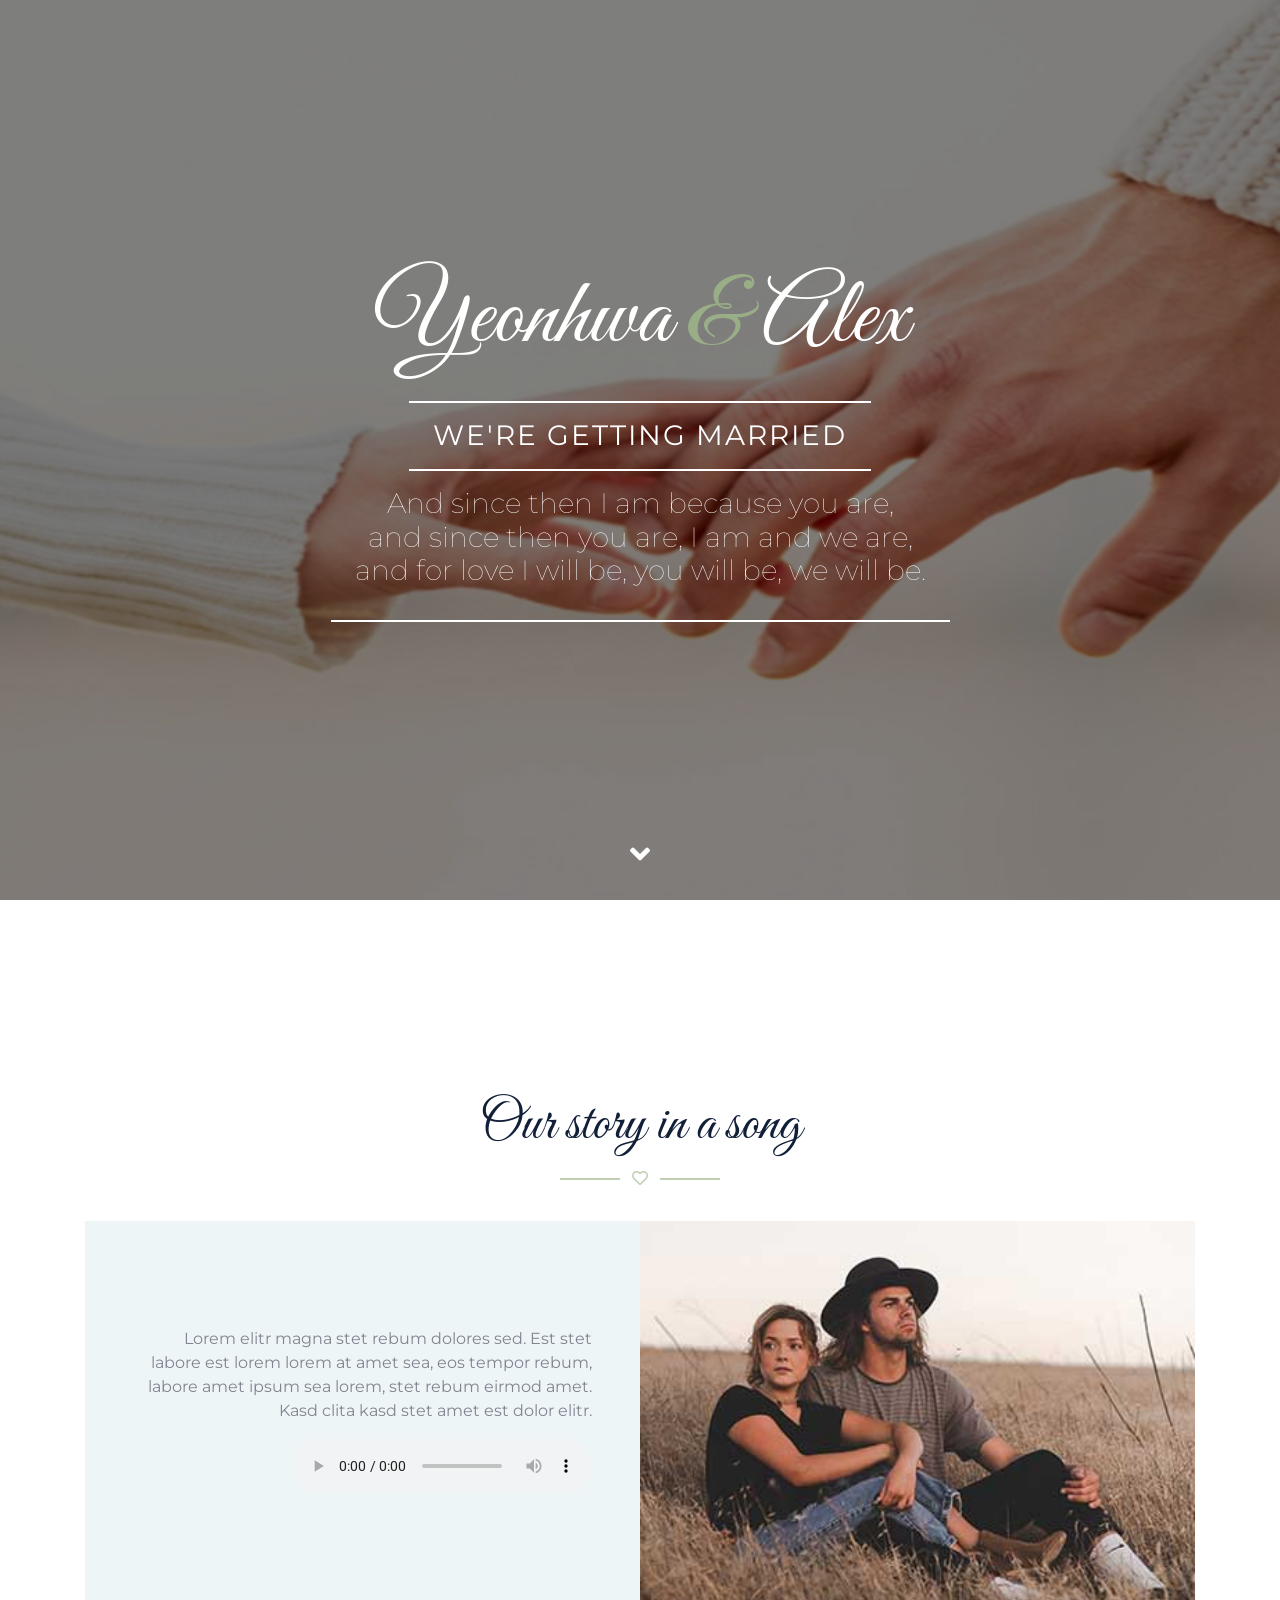
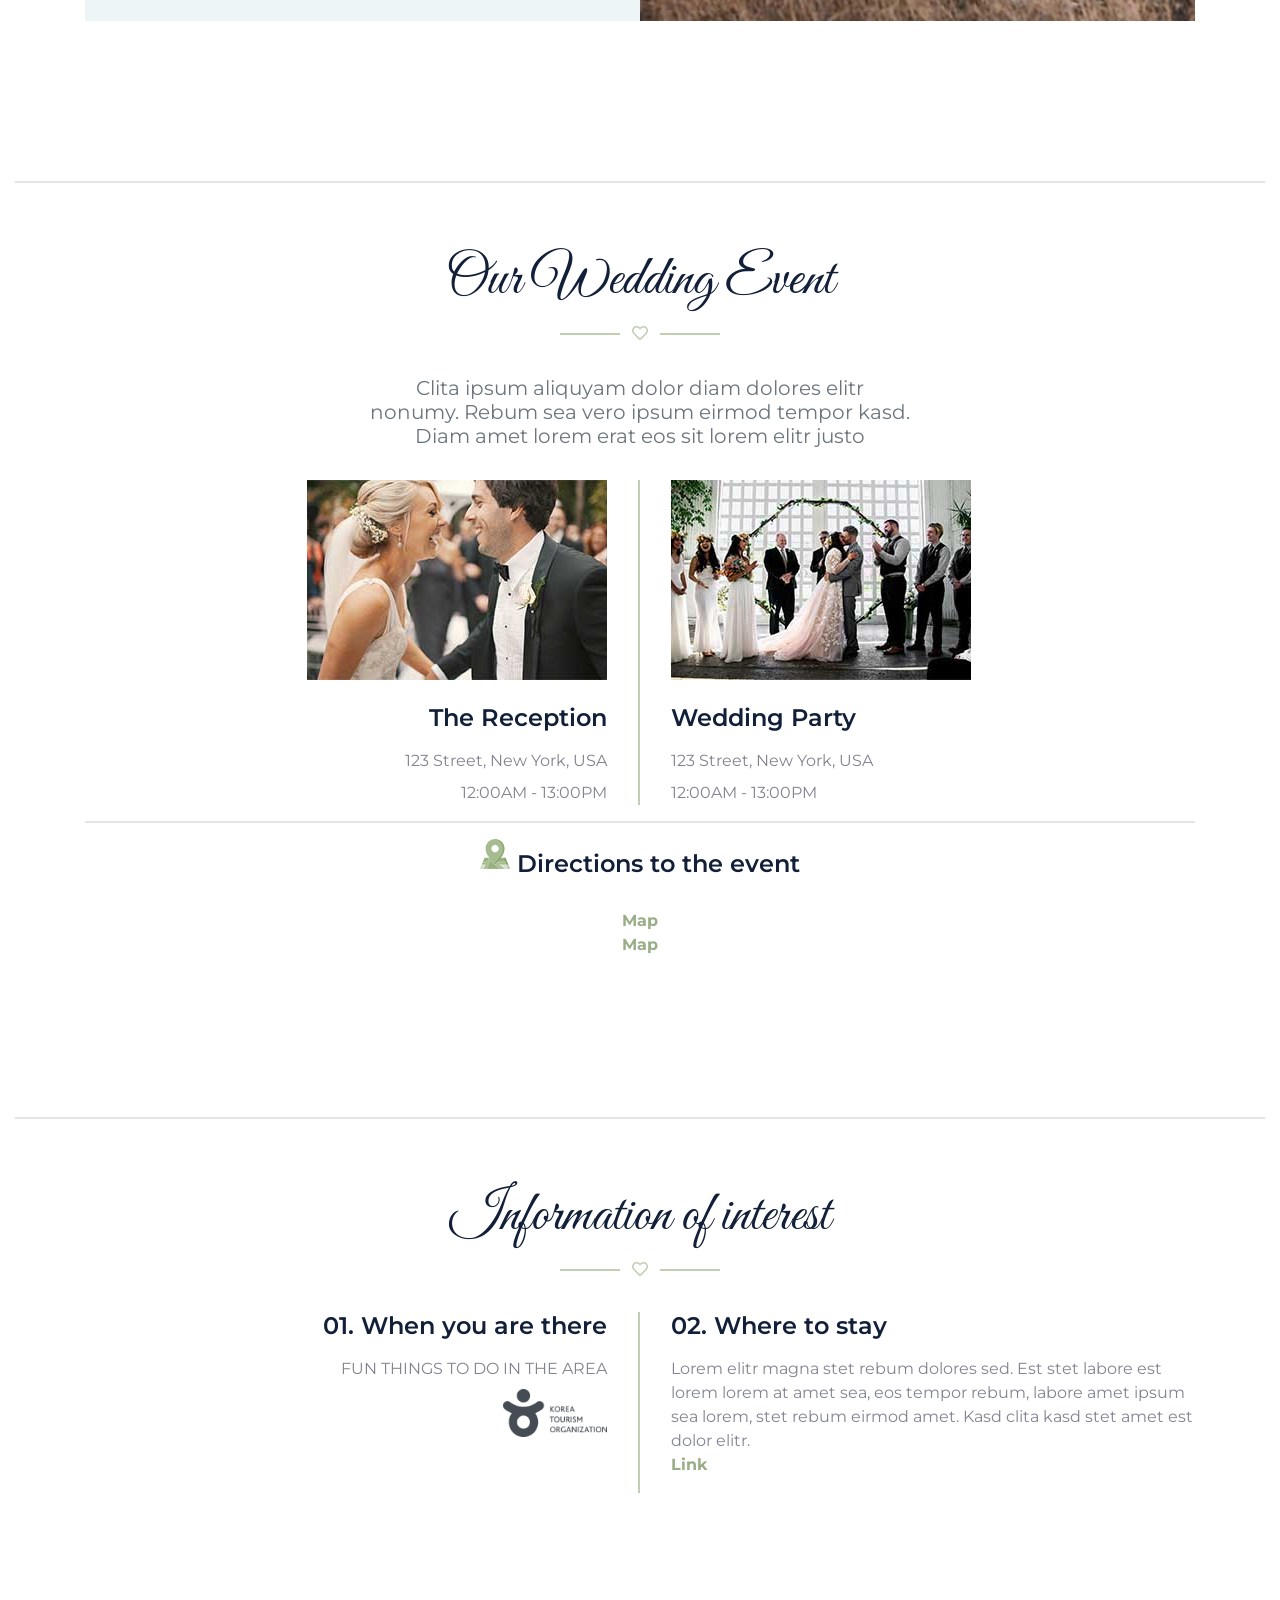
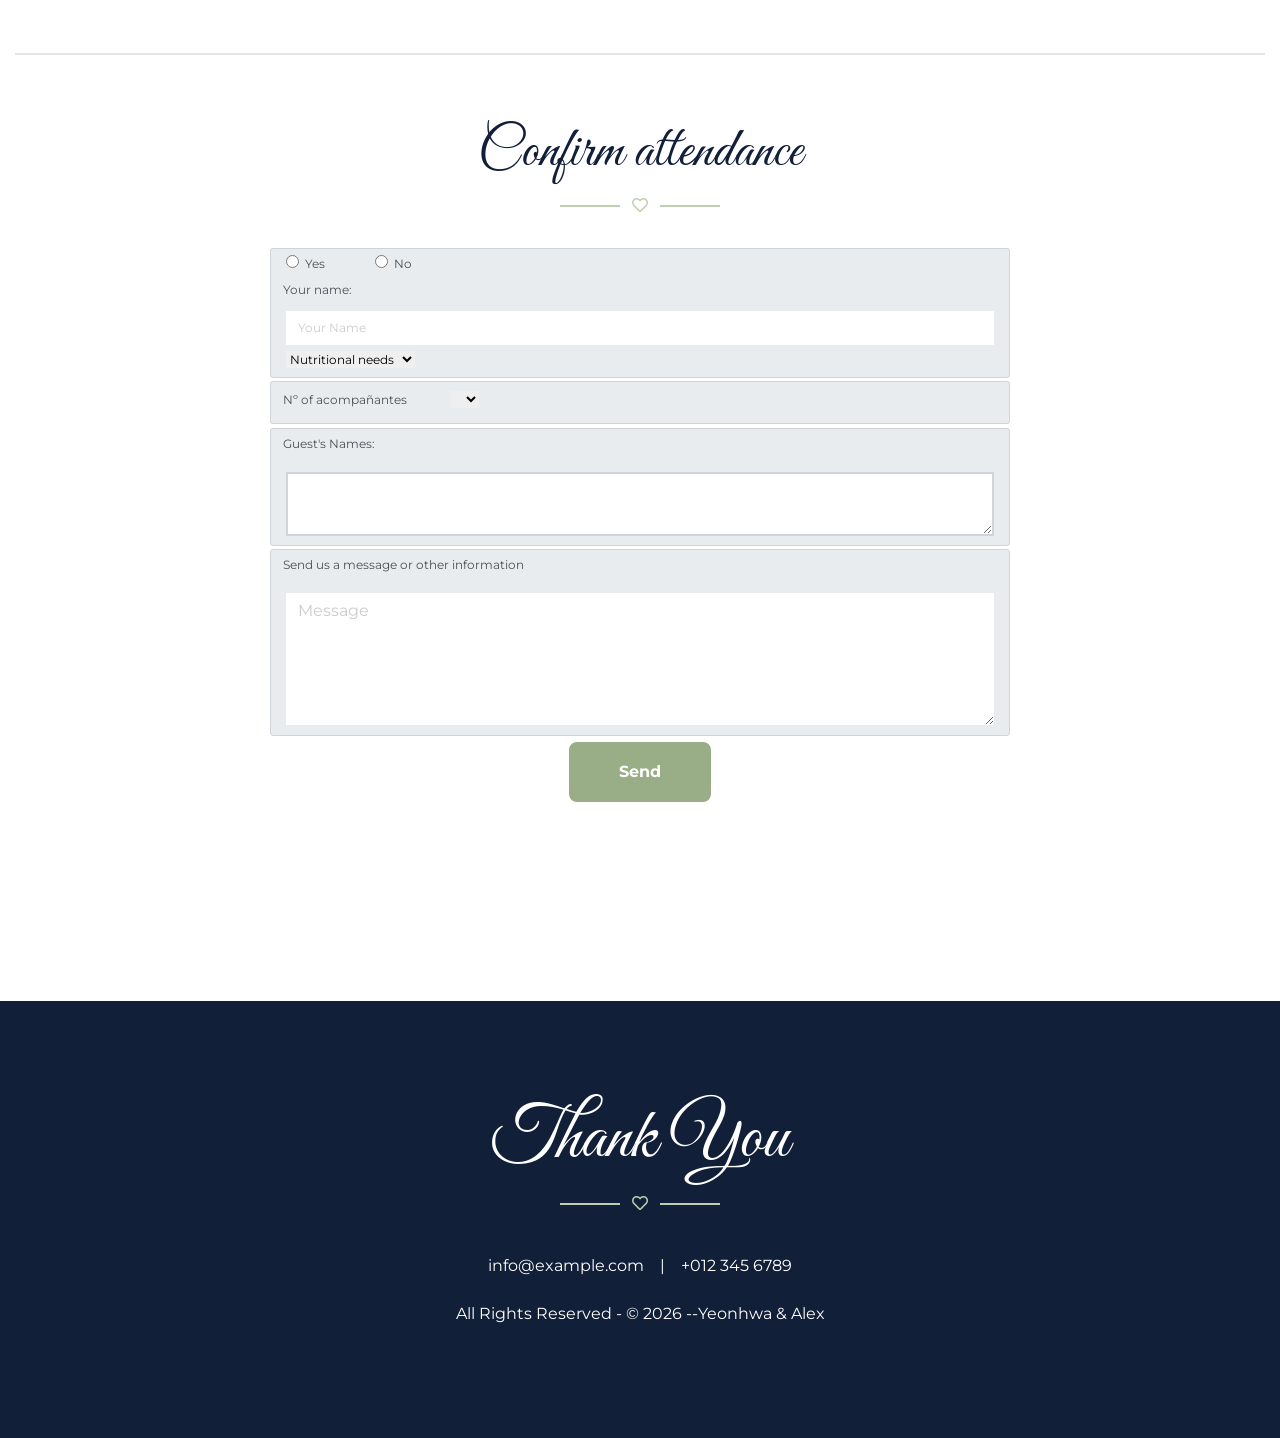
==== index.html @ bf80e83b "Add files via upload" ====
<!DOCTYPE html>
<html lang="en">

<head>
	<meta charset="utf-8">
	<title>Yeonhwa &#38; Alex Wedding</title>
	<meta content="width=device-width, initial-scale=1.0" name="viewport">
	<meta content="Free HTML Templates" name="keywords">
	<meta content="Free HTML Templates" name="description">

	<!-- Favicon -->
	<link href="img/favicon.ico" rel="icon">

	<!-- Google Web Fonts -->
	<link rel="preconnect" href="https://fonts.gstatic.com">
	<link href="https://fonts.googleapis.com/css2?family=Great+Vibes&family=Montserrat:wght@400;600&display=swap" rel="stylesheet">
	<link rel="preconnect" href="https://fonts.gstatic.com" crossorigin>
	<link href="https://fonts.googleapis.com/css2?family=Great+Vibes&family=Roboto:ital,wght@0,100..900;1,100..900&display=swap" rel="stylesheet">
	<!-- Font Awesome -->
	<link href="https://cdnjs.cloudflare.com/ajax/libs/font-awesome/5.10.0/css/all.min.css" rel="stylesheet">

	<!-- Libraries Stylesheet -->
	<link href="lib/owlcarousel/assets/owl.carousel.min.css" rel="stylesheet">
	<link href="lib/lightbox/css/lightbox.min.css" rel="stylesheet">

	<!-- Customized Bootstrap Stylesheet -->
	<link href="css/style.css" rel="stylesheet">
</head>

<body data-spy="scroll" data-target=".navbar" data-offset="51">
	<!-- Navbar Start -->
	<nav class="navbar fixed-top shadow-sm navbar-expand-lg bg-dark navbar-dark py-3 py-lg-0 px-lg-5">
		<a href="index.html" class="navbar-brand d-block d-lg-none">
			<h1 class="font-secondary text-white mb-n2">Yeonhwa <span class="text-primary">&#38;</span> Alex</h1>
		</a>
		<button type="button" class="navbar-toggler" data-toggle="collapse" data-target="#navbarCollapse">
			<span class="navbar-toggler-icon"></span>
		</button>
		<div class="collapse navbar-collapse justify-content-between" id="navbarCollapse">
			<div class="navbar-nav ml-auto py-0">
				<a href="#home" class="nav-item nav-link active">Home</a>
				<a href="#about" class="nav-item nav-link">Our song</a>
				<a href="#event" class="nav-item nav-link">Event</a>

				<!--
				<a href="#story" class="nav-item nav-link">Story</a>
				<a href="#gallery" class="nav-item nav-link">Gallery</a>
-->
			</div>
			<a href="index.html" class="navbar-brand mx-5 d-none d-lg-block">
				<h1 class="font-secondary text-white mb-n2">Yeonhwa <span class="text-primary">&#38;</span> Alex</h1>
			</a>
			<div class="navbar-nav mr-auto py-0">
				<a href="#informa" class="nav-item nav-link">Information</a>
				<a href="#rsvp" class="nav-item nav-link">RSVP</a>
				<a href="#contact" class="nav-item nav-link">Contact</a>

				<a href="#" class="nav-item nav-link"><img src="img/reino-unido.png"></a>
				<a href="#" class="nav-item nav-link"><img src="img/corea-del-sur.png"></a>
				<a href="#" class="nav-item nav-link"><img src="img/espana.png"></a>

			</div>
		</div>
	</nav>
	<!-- Navbar End -->


	<!-- Carousel Start -->
	<div class="container-fluid p-0 mb-5 pb-5" id="home">
		<div id="">
			<div class="carousel-inner">
				<div class="carousel-item position-relative active" style="height: 100vh; min-height: 400px;">
					<img class="position-absolute w-100 h-100" src="img/carousel-1.jpg" style="object-fit: cover;">
					<div class="carousel-caption d-flex flex-column align-items-center justify-content-center">
						<div class="p-3" style="max-width: 900px;">
							<h1 class="display-1 font-secondary text-white mt-n3 mb-md-4">Yeonhwa <span class="text-primary">&#38;</span> Alex</h1>
							<div class="d-inline-block border-top border-bottom border-light py-3 px-4">
								<h3 class="text-uppercase font-weight-normal text-white m-0" style="letter-spacing: 2px;">We're getting married</h3>
							</div>
							<div class="d-inline-block  border-bottom border-light py-3 px-4">
								<h3 class="text-white font-weight-lighter">
									<p>And since then I am because you are,<br>
										and since then you are, I am and we are,<br>
										and for love I will be, you will be, we will be.</p>
								</h3>
							</div>
							<!--  <button type="button" class="btn-play mx-auto" data-toggle="modal" data-src="https://www.youtube.com/embed/DWRcNpR6Kdc" data-target="#videoModal">
                                <span></span>
                            </button> -->
						</div>
					</div>
				</div>
				<div class="carousel-item position-relative" style="height: 100vh; min-height: 400px;">
					<img class="position-absolute w-100 h-100" src="img/carousel-2.jpg" style="object-fit: cover;">
					<div class="carousel-caption d-flex flex-column align-items-center justify-content-center">
						<div class="p-3" style="max-width: 900px;">
							<h1 class="display-1 font-secondary text-white mt-n3 mb-md-4">Yeonhwa <span class="text-primary">&#38;</span> Alex</h1>
							<div class="d-inline-block border-top border-bottom border-light py-3 px-4">
								<h3 class="text-uppercase font-weight-normal text-white m-0" style="letter-spacing: 2px;">We're getting married</h3>
							</div>
						</div>
					</div>
				</div>
			</div>
			<!--
			<a class="carousel-control-prev justify-content-start" href="#header-carousel" data-slide="prev">
				<div class="btn btn-primary px-0" style="width: 68px; height: 68px;">
					<span class="carousel-control-prev-icon mt-3"></span>
				</div>
			</a>
			<a class="carousel-control-next justify-content-end" href="#header-carousel" data-slide="next">
				<div class="btn btn-primary px-0" style="width: 68px; height: 68px;">
					<span class="carousel-control-next-icon mt-3"></span>
				</div>
			</a>
-->
		</div>
	</div>
	<!-- Carousel End -->


	<!-- About Start -->
	<div class="container-fluid py-5" id="about">
		<div class="container py-5">
			<div class="section-title position-relative text-center">
				<h1 class="font-secondary display-4">Our story in a song</h1>

				<!--				<h6 class="text-uppercase text-primary mb-3" style="letter-spacing: 3px;">About</h6>-->
				<i class="far fa-heart text-dark-light"></i>
			</div>
			<div class="row m-0 mb-4 mb-md-0 pb-2 pb-md-0">
				<div class="col-md-6 p-0 text-center text-md-right">
					<div class="h-100 d-flex flex-column justify-content-center bg-secondary p-5">
						<p>Lorem elitr magna stet rebum dolores sed. Est stet labore est lorem lorem at amet sea, eos tempor rebum, labore amet ipsum sea lorem, stet rebum eirmod amet. Kasd clita kasd stet amet est dolor elitr.</p>
						<p><audio controls>
								<source src="cancion.mp3" type="audio/mpeg">
								Tu navegador no soporta este elemento de audio.
							</audio></p>
					</div>
				</div>
				<div class="col-md-6 p-0" style="min-height: 400px;">
					<img class="position-absolute w-100 h-100" src="img/gallery-4.jpg" style="object-fit: cover;">
				</div>
			</div>
		</div>
	</div>
	<!-- About End -->



	<!-- Gallery Start
	<div class="container-fluid bg-gallery" id="gallery" style="padding: 120px 0; margin: 90px 0;">
		<div class="section-title position-relative text-center" style="margin-bottom: 120px;">
			<h1 class="font-secondary display-4 text-white">Our Photo Gallery</h1>
			<i class="far fa-heart text-dark-light"></i>
		</div>
		<div class="owl-carousel gallery-carousel">
			<div class="gallery-item">
				<img class="img-fluid w-100" src="img/gallery-1.jpg" alt="">
				<a href="img/gallery-1.jpg" data-lightbox="gallery">
					<i class="fa fa-2x fa-plus text-white"></i>
				</a>
			</div>
			<div class="gallery-item">
				<img class="img-fluid w-100" src="img/gallery-2.jpg" alt="">
				<a href="img/gallery-2.jpg" data-lightbox="gallery">
					<i class="fa fa-2x fa-plus text-white"></i>
				</a>
			</div>
			<div class="gallery-item">
				<img class="img-fluid w-100" src="img/gallery-3.jpg" alt="">
				<a href="img/gallery-3.jpg" data-lightbox="gallery">
					<i class="fa fa-2x fa-plus text-white"></i>
				</a>
			</div>
			<div class="gallery-item">
				<img class="img-fluid w-100" src="img/gallery-4.jpg" alt="">
				<a href="img/gallery-4.jpg" data-lightbox="gallery">
					<i class="fa fa-2x fa-plus text-white"></i>
				</a>
			</div>
			<div class="gallery-item">
				<img class="img-fluid w-100" src="img/gallery-5.jpg" alt="">
				<a href="img/gallery-5.jpg" data-lightbox="gallery">
					<i class="fa fa-2x fa-plus text-white"></i>
				</a>
			</div>
			<div class="gallery-item">
				<img class="img-fluid w-100" src="img/gallery-6.jpg" alt="">
				<a href="img/gallery-6.jpg" data-lightbox="gallery">
					<i class="fa fa-2x fa-plus text-white"></i>
				</a>
			</div>
		</div>
	</div>
 Gallery End -->


	<!-- Event Start -->
	<div class="container-fluid py-5" id="event">
		<hr>
		<div class="container py-5">
			<div class="section-title position-relative text-center">
				<!--   <h6 class="text-uppercase text-primary mb-3" style="letter-spacing: 3px;">Event</h6> -->
				<h1 class="font-secondary display-4">Our Wedding Event</h1>
				<i class="far fa-heart text-dark-light"></i>
			</div>
			<div class="row justify-content-center">
				<div class="col-md-6 text-center">
					<h5 class="font-weight-normal text-muted mb-3 pb-3">Clita ipsum aliquyam dolor diam dolores elitr nonumy. Rebum sea vero ipsum eirmod tempor kasd. Diam amet lorem erat eos sit lorem elitr justo</h5>
				</div>
			</div>
			<div class="row">
				<div class="col-md-6 border-right border-primary">
					<div class="text-center text-md-right mr-md-3 mb-4 mb-md-0">
						<img class="img-fluid mb-4" src="img/event-1.jpg" alt="">
						<h4 class="mb-3">The Reception</h4>
						<p class="mb-2">123 Street, New York, USA</p>
						<p class="mb-0">12:00AM - 13:00PM</p>
					</div>
				</div>
				<div class="col-md-6">
					<div class="text-center text-md-left ml-md-3">
						<img class="img-fluid mb-4" src="img/event-2.jpg" alt="">
						<h4 class="mb-3">Wedding Party</h4>
						<p class="mb-2">123 Street, New York, USA</p>
						<p class="mb-0">12:00AM - 13:00PM</p>
					</div>
				</div>
			</div>
			<hr>
			<div class="row justify-content-center">
				<div class="col-md-6 text-center">
					<h4 class="mb-3"><img class="img-fluid mb-4" src="img/mapa.png" alt=""> Directions to the event</h4>
					<p class="m-0"><a href="#">Map</a></p>
					<p class="m-0"><a href="#">Map</a></p>

				</div>
			</div>
		</div>
	</div>
	<!-- Event End -->

	<!-- details and more information Start -->



	<div class="container-fluid py-5" id="informa">
		<hr>
		<div class="container py-5">
			<div class="section-title position-relative text-center">
				<h1 class="font-secondary display-4">Information of interest</h1>
				<i class="far fa-heart text-dark-light"></i>
			</div>

			<div class="row">
				<div class="col-md-6 border-right border-primary">
					<div class="text-center text-md-right mr-md-3 mb-4 mb-md-0">
						<h4 class="mb-3">01. When you are there
						</h4>
						<p class="text-uppercase mb-2">Fun things to do in the area</p>
						<p><a href="https://spanish.visitkorea.or.kr/svc/main/index.do">
								<img class="imagen-link" style="width:20%; height: auto;" src="img/site_logo_turism_Korea.png"></a>
						</p>
					</div>
				</div>
				<div class="col-md-6">
					<div class="text-center text-md-left ml-md-3">
						<h4 class="mb-3">02. Where to stay</h4>
						<p class="m-0">Lorem elitr magna stet rebum dolores sed. Est stet labore est lorem lorem at amet sea, eos tempor rebum, labore amet ipsum sea lorem, stet rebum eirmod amet. Kasd clita kasd stet amet est dolor elitr.
						</p>
						<p> <a href="https://english.visitkorea.or.kr/svc/contents/contentsView.do?vcontsId=140676">Link</a>
						</p>
					</div>
				</div>
			</div>
		</div>
	</div>
	<!-- Information End -->


	<!-- Information End -->


	<!-- RSVP Start -->
	<div class="container-fluid py-5" id="rsvp">
		<hr>
		<div class="container py-5">
			<div class="section-title position-relative text-center">
				<!-- <h6 class="text-uppercase text-primary mb-3" style="letter-spacing: 3px;">RSVP</h6> -->
				<h1 class="font-secondary display-4">Confirm attendance</h1>
				<i class="far fa-heart text-dark-light"></i>
			</div>
			<div class="row justify-content-center">
				<div class="col-lg-8">
					<div class="text-center">

						<form id="contactoForm">

							<fieldset class="form-row input-group-text">
								<div>
									<label class="radio-option">
										<input type="radio" name="asistencia" value="yes" required> Yes
									</label>
									<label class="radio-option">
										<input type="radio" name="asistencia" value="no" required> No
									</label>
								</div>

								<label for="nombre">Your name:</label>
								<input id="nombre" name="nombre" type="text" class="form-control border-0" placeholder="Your Name" />


								<div>
									<select name="nutritional" class="border-0" class="" class="form-control custom-select">
										<option value="nutritionalguest" disabled selected>Nutritional needs</option>
										<!--										<option value="nutritionalnoguest">No</option>-->
										<option value="Celiac">Celiac patients</option>
										<option value="Vegan">Vegan</option>
										<option value="Vegetarian">Vegetarian</option>
										<option value="Lactose Intolerant">Lactose intolerant</option>
										<option value="Egg Intolerant">Egg intolerant</option>
										<option value="Nut Intolerant">Nut intolerant</option>
									</select>
								</div>
							</fieldset>

							<fieldset class="form-row input-group-text">
								<div>
									<label for="nguests">Nº of acompañantes</label>
									<select name="nguests" id="nguests" class="border-0" class="" class="form-control custom-select">
										<option value="0"> </option>
										<option value="1">1</option>
										<option value="2">2</option>
										<option value="3">3</option>
										<option value="4">4</option>
									</select>
								</div>
							</fieldset>
							<fieldset class="form-row input-group-text">
								<p>Guest's Names:</p>
								<textarea id="guestname" name="guestname" type="text" class="form-control" placeholder="Guest Name">
								</textarea>

							</fieldset>
							<div class="form-row input-group-text">
								<p>Send us a message or other information</p>
								<textarea name="message" class="form-control border-0" rows="5" placeholder="Message"></textarea>
							</div>

							<div>
								<button id="btnEnviar" class="btn btn-primary font-weight-bold py-3 px-5" type="submit">Send</button>

							</div>
							<!-- Contenedor para mensajes de éxito/error -->
							<div id="respuesta" style="margin-top: 10px;"></div>
							<!-- Contenedor para mensajes de éxito/error -->
							<div id="respuesta" style="margin-top: 10px;"></div>
						</form>
					</div>

				</div>
			</div>
		</div>
	</div>

	<!--Celiacos
Veganos
Vegetarianos
Intolerantes a la lactosa
Intolerantes al huevo
Intolerantes a los frutos secos
										
Celiac patients
Vegans
Vegetarians
Lactose intolerant
Egg intolerant
Nut intolerant
-->
	<!-- RSVP End -->


	<!-- Footer Start -->
	<div class="container-fluid bg-dark text-white py-5" id="contact" style="margin-top: 90px;">
		<div class="container text-center py-5">
			<div class="section-title position-relative text-center">
				<h1 class="font-secondary display-3 text-white">Thank You</h1>
				<i class="far fa-heart text-dark-light"></i>
			</div>
			<!-- <div class="d-flex justify-content-center mb-4">
                <a class="btn btn-lg btn-outline-light btn-lg-square mr-2" href="#"><i class="fab fa-twitter"></i></a>
                <a class="btn btn-lg btn-outline-light btn-lg-square mr-2" href="#"><i class="fab fa-facebook-f"></i></a>
                <a class="btn btn-lg btn-outline-light btn-lg-square mr-2" href="#"><i class="fab fa-linkedin-in"></i></a>
                <a class="btn btn-lg btn-outline-light btn-lg-square" href="#"><i class="fab fa-instagram"></i></a>
            </div -->
			<div class="d-flex justify-content-center py-2">
				<p class="text-white" href="#">info@example.com</p>
				<span class="px-3">|</span>
				<p class="text-white" href="#">+012 345 6789</p>
			</div>
			<p class="footer-company-name">All Rights Reserved &#45; &copy; 2026 &#45;&#45;<span class="strong">Yeonhwa &#38; Alex</span> </p>
		</div>
	</div>
	<!-- Footer End -->


	<!-- Scroll to Bottom -->
	<i class="fa fa-2x fa-angle-down text-white scroll-to-bottom"></i>

	<!-- Back to Top -->
	<a href="#" class="btn btn-lg btn-outline-primary btn-lg-square back-to-top"><i class="fa fa-angle-double-up"></i></a>


	<!-- JavaScript Libraries -->
	<script src="https://code.jquery.com/jquery-3.4.1.min.js"></script>
	<script src="https://stackpath.bootstrapcdn.com/bootstrap/4.4.1/js/bootstrap.bundle.min.js"></script>
	<script src="lib/easing/easing.min.js"></script>
	<script src="lib/waypoints/waypoints.min.js"></script>
	<script src="lib/owlcarousel/owl.carousel.min.js"></script>
	<script src="lib/isotope/isotope.pkgd.min.js"></script>
	<script src="lib/lightbox/js/lightbox.min.js"></script>

	<!-- Template Javascript -->
	<script src="js/main.js"></script>


	<script>
		const formulario = document.getElementById('contactoForm');
		const respuestaVisual = document.getElementById('respuesta');
		const boton = document.getElementById('btnEnviar');

		formulario.addEventListener('submit', function(e) {
			e.preventDefault(); // Evita que la página se recargue

			boton.disabled = true;
			boton.innerText = "Enviando...";
			respuestaVisual.innerText = "Procesando tu mensaje...";

			// Creamos los datos para enviar
			const datos = new FormData(formulario);
			const url = 'https://script.google.com/macros/s/AKfycbyJusCXOCjkEIZODyOITubBDVVrLWhajtyZEAgf8ZneE07Utr0uKRWDCm-rqMe8O9QTUQ/exec'; // <--- PEGA TU URL AQUÍ

			fetch(url, {
					method: 'POST',
					body: datos,
					mode: 'no-cors' // Importante para evitar bloqueos de Google
				})
				.then(() => {
					// Con 'no-cors' no podemos leer la respuesta del servidor, 
					// así que asumimos éxito si la petición se completa.
					respuestaVisual.style.color = "green";
					respuestaVisual.innerText = "¡Mensaje enviado con éxito!";
					formulario.reset(); // Limpia los campos
				})
				.catch(error => {
					respuestaVisual.style.color = "red";
					respuestaVisual.innerText = "Error al enviar: " + error.message;
				})
				.finally(() => {
					boton.disabled = false;
					boton.innerText = "Enviar Mensaje";
				});
		});

	</script>

</body>

</html>
---- css/style.css ----
/******* Bootstrap Theming ********/
/*!
 * Bootstrap v4.5.3 (https://getbootstrap.com/)
 * Copyright 2011-2020 The Bootstrap Authors
 * Copyright 2011-2020 Twitter, Inc.
 * Licensed under MIT (https://github.com/twbs/bootstrap/blob/main/LICENSE)
 */

/* 
naranja anterior: #E47A2E;
naranja claro: #ffdbbb;
*/
/* 
verde claro: #c0cfb2;
verde oscuro: #99ad87;
*/

:root {
	--blue: #007bff;
	--indigo: #6610f2;
	--purple: #6f42c1;
	--pink: #e83e8c;
	--red: #dc3545;
	--orange: #fd7e14;
	--yellow: #ffc107;
	--green: #28a745;
	--teal: #20c997;
	--cyan: #17a2b8;
	--white: #fff;
	--gray: #6c757d;
	--gray-dark: #343a40;
	--primary: #ffdbbb;
	--secondary: #EDF5F7;
	--success: #28a745;
	--info: #17a2b8;
	--warning: #ffc107;
	--danger: #dc3545;
	--light: #FFFFFF;
	--dark: #121F38;
	--breakpoint-xs: 0;
	--breakpoint-sm: 576px;
	--breakpoint-md: 768px;
	--breakpoint-lg: 992px;
	--breakpoint-xl: 1200px;
	--font-family-sans-serif: "Montserrat", sans-serif;
	--font-family-monospace: SFMono-Regular, Menlo, Monaco, Consolas, "Liberation Mono", "Courier New", monospace;
}

*,
*::before,
*::after {
	box-sizing: border-box;
}

.great-vibes-regular {
	font-family: "Great Vibes", cursive;
	font-weight: 400;
	font-style: normal;
}

html {
	font-family: sans-serif;
	line-height: 1.15;
	-webkit-text-size-adjust: 100%;
	-webkit-tap-highlight-color: rgba(0, 0, 0, 0);
}

article,
aside,
figcaption,
figure,
footer,
header,
hgroup,
main,
nav,
section {
	display: block;
}

body {
	margin: 0;
	font-family: "Montserrat", sans-serif;
	font-size: 1rem;
	font-weight: 400;
	line-height: 1.5;
	color: #818491;
	text-align: left;
	background-color: #FFFFFF;
}

[tabindex="-1"]:focus:not(:focus-visible) {
	outline: 0 !important;
}

hr {
	box-sizing: content-box;
	height: 0;
	overflow: visible;
}

h1,
h2,
h3,
h4,
h5,
h6 {
	margin-top: 0;
	margin-bottom: 0.5rem;
}

p {
	margin-top: 0;
	margin-bottom: 1rem;
}

abbr[title],
abbr[data-original-title] {
	text-decoration: underline;
	text-decoration: underline dotted;
	cursor: help;
	border-bottom: 0;
	text-decoration-skip-ink: none;
}

address {
	margin-bottom: 1rem;
	font-style: normal;
	line-height: inherit;
}

ol,
ul,
dl {
	margin-top: 0;
	margin-bottom: 1rem;
}

ol ol,
ul ul,
ol ul,
ul ol {
	margin-bottom: 0;
}

dt {
	font-weight: 700;
}

dd {
	margin-bottom: .5rem;
	margin-left: 0;
}

blockquote {
	margin: 0 0 1rem;
}

b,
strong {
	font-weight: bolder;
}

small {
	font-size: 80%;
}

sub,
sup {
	position: relative;
	font-size: 75%;
	line-height: 0;
	vertical-align: baseline;
}

sub {
	bottom: -.25em;
}

sup {
	top: -.5em;
}

a {
	color: #99AD87;
	font-weight: bold;
	text-decoration: none;
	background-color: transparent;
}

a:hover {
	color: #C0CFB2;
	text-decoration: underline;
	text-shadow: .5px .5px .5px #99AD87;
	text-decoration: none;
}

a:not([href]):not([class]) {
	color: inherit;
	text-decoration: none;
}

a:not([href]):not([class]):hover {
	color: inherit;
	text-decoration: none;
}

.imagen-link {
	transition: transform 0.3s ease, opacity 0.3s ease;
	/* Suaviza el efecto */
}

a:hover .imagen-link {
	transform: scale(1.1);
	/* Zoom al pasar el mouse */
	opacity: 0.8;
	color: orange;
	/* Ligera transparencia */
	/* Puedes añadir bordes o sombras: box-shadow: 0 4px 8px rgba(0,0,0,0.2); */
}

pre,
code,
kbd,
samp {
	font-family: SFMono-Regular, Menlo, Monaco, Consolas, "Liberation Mono", "Courier New", monospace;
	font-size: 1em;
}

pre {
	margin-top: 0;
	margin-bottom: 1rem;
	overflow: auto;
	-ms-overflow-style: scrollbar;
}

figure {
	margin: 0 0 1rem;
}

img {
	vertical-align: middle;
	border-style: none;
}

svg {
	overflow: hidden;
	vertical-align: middle;
}

table {
	border-collapse: collapse;
}

caption {
	padding-top: 0.75rem;
	padding-bottom: 0.75rem;
	color: #6c757d;
	text-align: left;
	caption-side: bottom;
}

th {
	text-align: inherit;
	text-align: -webkit-match-parent;
}

label {
	display: inline-block;
	margin-bottom: 0.5rem;
	width: 100%;
	text-align: left;
	/*	border: 1px solid blue*/
}

button {
	border-radius: 1em;
}

button:focus {
	outline: 1px dotted;
	outline: 5px auto -webkit-focus-ring-color;
}

input,
button,
select,
optgroup,
textarea {
	margin: .2rem;
	font-family: inherit;
	font-size: 1rem;
	line-height: inherit;
}

button,
input {
	overflow: visible;
}

button,
select {
	text-transform: none;
}

[role="button"] {
	cursor: pointer;
}

select {
	word-wrap: normal;
}

button,
[type="button"],
[type="reset"],
[type="submit"] {
	-webkit-appearance: button;
}

button:not(:disabled),
[type="button"]:not(:disabled),
[type="reset"]:not(:disabled),
[type="submit"]:not(:disabled) {
	cursor: pointer;
}

button::-moz-focus-inner,
[type="button"]::-moz-focus-inner,
[type="reset"]::-moz-focus-inner,
[type="submit"]::-moz-focus-inner {
	padding: 0;
	border-style: none;
}

input[type="radio"],
input[type="checkbox"] {
	box-sizing: border-box;
	padding: 0;
}

fieldset {
	min-width: 0;
	padding: 0;
	margin: 0;
	border: 0;
}

legend {
	display: block;
	width: auto;
	/*	max-width: 100%;*/
	padding: 0;
	margin-bottom: .5rem;
	font-size: 1rem;
	line-height: inherit;
	color: inherit;
	white-space: normal;

}

legend {}

@media (max-width: 1200px) {
	legend {
		font-size: calc(1.275rem + 0.3vw);
	}
}

progress {
	vertical-align: baseline;
}

[type="number"]::-webkit-inner-spin-button,
[type="number"]::-webkit-outer-spin-button {
	height: auto;
}

[type="search"] {
	outline-offset: -2px;
	-webkit-appearance: none;
}

[type="search"]::-webkit-search-decoration {
	-webkit-appearance: none;
}

::-webkit-file-upload-button {
	font: inherit;
	-webkit-appearance: button;
}

output {
	display: inline-block;
}

summary {
	display: list-item;
	cursor: pointer;
}

template {
	display: none;
}

[hidden] {
	display: none !important;
}

h1,
h2,
h3,
h4,
h5,
h6,
.h1,
.h2,
.h3,
.h4,
.h5,
.h6 {
	margin-bottom: 0.5rem;
	font-weight: 600;
	line-height: 1.2;
	color: #121F38;
}

h1,
.h1 {
	font-size: 2.5rem;
}

@media (max-width: 1200px) {

	h1,
	.h1 {
		font-size: calc(1.375rem + 1.5vw);
	}
}

h2,
.h2 {
	font-size: 2rem;
}

@media (max-width: 1200px) {

	h2,
	.h2 {
		font-size: calc(1.325rem + 0.9vw);
	}
}

h3,
.h3 {
	font-size: 1.75rem;
}

@media (max-width: 1200px) {

	h3,
	.h3 {
		font-size: calc(1.3rem + 0.6vw);
	}
}

h4,
.h4 {
	font-size: 1.5rem;
}

@media (max-width: 1200px) {

	h4,
	.h4 {
		font-size: calc(1.275rem + 0.3vw);
	}
}

h5,
.h5 {
	font-size: 1.25rem;
}

h6,
.h6 {
	font-size: 1rem;
}

.lead {
	font-size: 1.25rem;
	font-weight: 300;
}

.display-1 {
	font-size: 6rem;
	font-weight: 300;
	line-height: 1.2;
}

@media (max-width: 1200px) {
	.display-1 {
		font-size: calc(1.725rem + 5.7vw);
	}
}

.display-2 {
	font-size: 5.5rem;
	font-weight: 300;
	line-height: 1.2;
}

@media (max-width: 1200px) {
	.display-2 {
		font-size: calc(1.675rem + 5.1vw);
	}
}

.display-3 {
	font-size: 4.5rem;
	font-weight: 300;
	line-height: 1.2;
}

@media (max-width: 1200px) {
	.display-3 {
		font-size: calc(1.575rem + 3.9vw);
	}
}

.display-4 {
	font-size: 3.5rem;
	font-weight: 300;
	line-height: 1.2;
}

@media (max-width: 1200px) {
	.display-4 {
		font-size: calc(1.475rem + 2.7vw);
	}
}

hr {
	margin-top: 1rem;
	margin-bottom: 1rem;
	border: 0;
	border-top: 2px solid rgba(0, 0, 0, 0.1);
}

small,
.small {
	font-size: 80%;
	font-weight: 400;
}

mark,
.mark {
	padding: 0.2em;
	background-color: #fcf8e3;
}

.list-unstyled {
	padding-left: 0;
	list-style: none;
}

.list-inline {
	padding-left: 0;
	list-style: none;
}

.list-inline-item {
	display: inline-block;
}

.list-inline-item:not(:last-child) {
	margin-right: 0.5rem;
}

.initialism {
	font-size: 90%;
	text-transform: uppercase;
}

.blockquote {
	margin-bottom: 1rem;
	font-size: 1.25rem;
}

.blockquote-footer {
	display: block;
	font-size: 80%;
	color: #6c757d;
}

.blockquote-footer::before {
	content: "\2014\00A0";
}

.img-fluid {
	max-width: 100%;
	height: auto;
}

.img-thumbnail {
	padding: 0.25rem;
	background-color: #FFFFFF;
	border: 2px solid #dee2e6;
	max-width: 100%;
	height: auto;
}

.figure {
	display: inline-block;
}

.figure-img {
	margin-bottom: 0.5rem;
	line-height: 1;
}

.figure-caption {
	font-size: 90%;
	color: #6c757d;
}

code {
	font-size: 87.5%;
	color: #e83e8c;
	word-wrap: break-word;
}

a > code {
	color: inherit;
}

kbd {
	padding: 0.2rem 0.4rem;
	font-size: 87.5%;
	color: #fff;
	background-color: #212529;
}

kbd kbd {
	padding: 0;
	font-size: 100%;
	font-weight: 700;
}

pre {
	display: block;
	font-size: 87.5%;
	color: #212529;
}

pre code {
	font-size: inherit;
	color: inherit;
	word-break: normal;
}

.pre-scrollable {
	max-height: 340px;
	overflow-y: scroll;
}

.container,
.container-fluid,
.container-sm,
.container-md,
.container-lg,
.container-xl {
	width: 100%;
	padding-right: 15px;
	padding-left: 15px;
	margin-right: auto;
	margin-left: auto;
}

@media (min-width: 576px) {

	.container,
	.container-sm {
		max-width: 540px;
	}
}

@media (min-width: 768px) {

	.container,
	.container-sm,
	.container-md {
		max-width: 720px;
	}
}

@media (min-width: 992px) {

	.container,
	.container-sm,
	.container-md,
	.container-lg {
		max-width: 960px;
	}
}

@media (min-width: 1200px) {

	.container,
	.container-sm,
	.container-md,
	.container-lg,
	.container-xl {
		max-width: 1140px;
	}
}

.row {
	display: flex;
	flex-wrap: wrap;
	margin-right: -15px;
	margin-left: -15px;
}

.no-gutters {
	margin-right: 0;
	margin-left: 0;
}

.no-gutters > .col,
.no-gutters > [class*="col-"] {
	padding-right: 0;
	padding-left: 0;
}

.col-1,
.col-2,
.col-3,
.col-4,
.col-5,
.col-6,
.col-7,
.col-8,
.col-9,
.col-10,
.col-11,
.col-12,
.col,
.col-auto,
.col-sm-1,
.col-sm-2,
.col-sm-3,
.col-sm-4,
.col-sm-5,
.col-sm-6,
.col-sm-7,
.col-sm-8,
.col-sm-9,
.col-sm-10,
.col-sm-11,
.col-sm-12,
.col-sm,
.col-sm-auto,
.col-md-1,
.col-md-2,
.col-md-3,
.col-md-4,
.col-md-5,
.col-md-6,
.col-md-7,
.col-md-8,
.col-md-9,
.col-md-10,
.col-md-11,
.col-md-12,
.col-md,
.col-md-auto,
.col-lg-1,
.col-lg-2,
.col-lg-3,
.col-lg-4,
.col-lg-5,
.col-lg-6,
.col-lg-7,
.col-lg-8,
.col-lg-9,
.col-lg-10,
.col-lg-11,
.col-lg-12,
.col-lg,
.col-lg-auto,
.col-xl-1,
.col-xl-2,
.col-xl-3,
.col-xl-4,
.col-xl-5,
.col-xl-6,
.col-xl-7,
.col-xl-8,
.col-xl-9,
.col-xl-10,
.col-xl-11,
.col-xl-12,
.col-xl,
.col-xl-auto {
	position: relative;
	width: 100%;
	padding-right: 15px;
	padding-left: 15px;
}

.col {
	flex-basis: 0;
	flex-grow: 1;
	max-width: 100%;
}

.row-cols-1 > * {
	flex: 0 0 100%;
	max-width: 100%;
}

.row-cols-2 > * {
	flex: 0 0 50%;
	max-width: 50%;
}

.row-cols-3 > * {
	flex: 0 0 33.33333%;
	max-width: 33.33333%;
}

.row-cols-4 > * {
	flex: 0 0 25%;
	max-width: 25%;
}

.row-cols-5 > * {
	flex: 0 0 20%;
	max-width: 20%;
}

.row-cols-6 > * {
	flex: 0 0 16.66667%;
	max-width: 16.66667%;
}

.col-auto {
	flex: 0 0 auto;
	width: auto;
	max-width: 100%;
}

.col-1 {
	flex: 0 0 8.33333%;
	max-width: 8.33333%;
}

.col-2 {
	flex: 0 0 16.66667%;
	max-width: 16.66667%;
}

.col-3 {
	flex: 0 0 25%;
	max-width: 25%;
}

.col-4 {
	flex: 0 0 33.33333%;
	max-width: 33.33333%;
}

.col-5 {
	flex: 0 0 41.66667%;
	max-width: 41.66667%;
}

.col-6 {
	flex: 0 0 50%;
	max-width: 50%;
}

.col-7 {
	flex: 0 0 58.33333%;
	max-width: 58.33333%;
}

.col-8 {
	flex: 0 0 66.66667%;
	max-width: 66.66667%;
}

.col-9 {
	flex: 0 0 75%;
	max-width: 75%;
}

.col-10 {
	flex: 0 0 83.33333%;
	max-width: 83.33333%;
}

.col-11 {
	flex: 0 0 91.66667%;
	max-width: 91.66667%;
}

.col-12 {
	flex: 0 0 100%;
	max-width: 100%;
}

.order-first {
	order: -1;
}

.order-last {
	order: 13;
}

.order-0 {
	order: 0;
}

.order-1 {
	order: 1;
}

.order-2 {
	order: 2;
}

.order-3 {
	order: 3;
}

.order-4 {
	order: 4;
}

.order-5 {
	order: 5;
}

.order-6 {
	order: 6;
}

.order-7 {
	order: 7;
}

.order-8 {
	order: 8;
}

.order-9 {
	order: 9;
}

.order-10 {
	order: 10;
}

.order-11 {
	order: 11;
}

.order-12 {
	order: 12;
}

.offset-1 {
	margin-left: 8.33333%;
}

.offset-2 {
	margin-left: 16.66667%;
}

.offset-3 {
	margin-left: 25%;
}

.offset-4 {
	margin-left: 33.33333%;
}

.offset-5 {
	margin-left: 41.66667%;
}

.offset-6 {
	margin-left: 50%;
}

.offset-7 {
	margin-left: 58.33333%;
}

.offset-8 {
	margin-left: 66.66667%;
}

.offset-9 {
	margin-left: 75%;
}

.offset-10 {
	margin-left: 83.33333%;
}

.offset-11 {
	margin-left: 91.66667%;
}

@media (min-width: 576px) {
	.col-sm {
		flex-basis: 0;
		flex-grow: 1;
		max-width: 100%;
	}

	.row-cols-sm-1 > * {
		flex: 0 0 100%;
		max-width: 100%;
	}

	.row-cols-sm-2 > * {
		flex: 0 0 50%;
		max-width: 50%;
	}

	.row-cols-sm-3 > * {
		flex: 0 0 33.33333%;
		max-width: 33.33333%;
	}

	.row-cols-sm-4 > * {
		flex: 0 0 25%;
		max-width: 25%;
	}

	.row-cols-sm-5 > * {
		flex: 0 0 20%;
		max-width: 20%;
	}

	.row-cols-sm-6 > * {
		flex: 0 0 16.66667%;
		max-width: 16.66667%;
	}

	.col-sm-auto {
		flex: 0 0 auto;
		width: auto;
		max-width: 100%;
	}

	.col-sm-1 {
		flex: 0 0 8.33333%;
		max-width: 8.33333%;
	}

	.col-sm-2 {
		flex: 0 0 16.66667%;
		max-width: 16.66667%;
	}

	.col-sm-3 {
		flex: 0 0 25%;
		max-width: 25%;
	}

	.col-sm-4 {
		flex: 0 0 33.33333%;
		max-width: 33.33333%;
	}

	.col-sm-5 {
		flex: 0 0 41.66667%;
		max-width: 41.66667%;
	}

	.col-sm-6 {
		flex: 0 0 50%;
		max-width: 50%;
	}

	.col-sm-7 {
		flex: 0 0 58.33333%;
		max-width: 58.33333%;
	}

	.col-sm-8 {
		flex: 0 0 66.66667%;
		max-width: 66.66667%;
	}

	.col-sm-9 {
		flex: 0 0 75%;
		max-width: 75%;
	}

	.col-sm-10 {
		flex: 0 0 83.33333%;
		max-width: 83.33333%;
	}

	.col-sm-11 {
		flex: 0 0 91.66667%;
		max-width: 91.66667%;
	}

	.col-sm-12 {
		flex: 0 0 100%;
		max-width: 100%;
	}

	.order-sm-first {
		order: -1;
	}

	.order-sm-last {
		order: 13;
	}

	.order-sm-0 {
		order: 0;
	}

	.order-sm-1 {
		order: 1;
	}

	.order-sm-2 {
		order: 2;
	}

	.order-sm-3 {
		order: 3;
	}

	.order-sm-4 {
		order: 4;
	}

	.order-sm-5 {
		order: 5;
	}

	.order-sm-6 {
		order: 6;
	}

	.order-sm-7 {
		order: 7;
	}

	.order-sm-8 {
		order: 8;
	}

	.order-sm-9 {
		order: 9;
	}

	.order-sm-10 {
		order: 10;
	}

	.order-sm-11 {
		order: 11;
	}

	.order-sm-12 {
		order: 12;
	}

	.offset-sm-0 {
		margin-left: 0;
	}

	.offset-sm-1 {
		margin-left: 8.33333%;
	}

	.offset-sm-2 {
		margin-left: 16.66667%;
	}

	.offset-sm-3 {
		margin-left: 25%;
	}

	.offset-sm-4 {
		margin-left: 33.33333%;
	}

	.offset-sm-5 {
		margin-left: 41.66667%;
	}

	.offset-sm-6 {
		margin-left: 50%;
	}

	.offset-sm-7 {
		margin-left: 58.33333%;
	}

	.offset-sm-8 {
		margin-left: 66.66667%;
	}

	.offset-sm-9 {
		margin-left: 75%;
	}

	.offset-sm-10 {
		margin-left: 83.33333%;
	}

	.offset-sm-11 {
		margin-left: 91.66667%;
	}
}

@media (min-width: 768px) {
	.col-md {
		flex-basis: 0;
		flex-grow: 1;
		max-width: 100%;
	}

	.row-cols-md-1 > * {
		flex: 0 0 100%;
		max-width: 100%;
	}

	.row-cols-md-2 > * {
		flex: 0 0 50%;
		max-width: 50%;
	}

	.row-cols-md-3 > * {
		flex: 0 0 33.33333%;
		max-width: 33.33333%;
	}

	.row-cols-md-4 > * {
		flex: 0 0 25%;
		max-width: 25%;
	}

	.row-cols-md-5 > * {
		flex: 0 0 20%;
		max-width: 20%;
	}

	.row-cols-md-6 > * {
		flex: 0 0 16.66667%;
		max-width: 16.66667%;
	}

	.col-md-auto {
		flex: 0 0 auto;
		width: auto;
		max-width: 100%;
	}

	.col-md-1 {
		flex: 0 0 8.33333%;
		max-width: 8.33333%;
	}

	.col-md-2 {
		flex: 0 0 16.66667%;
		max-width: 16.66667%;
	}

	.col-md-3 {
		flex: 0 0 25%;
		max-width: 25%;
	}

	.col-md-4 {
		flex: 0 0 33.33333%;
		max-width: 33.33333%;
	}

	.col-md-5 {
		flex: 0 0 41.66667%;
		max-width: 41.66667%;
	}

	.col-md-6 {
		flex: 0 0 50%;
		max-width: 50%;
	}

	.col-md-7 {
		flex: 0 0 58.33333%;
		max-width: 58.33333%;
	}

	.col-md-8 {
		flex: 0 0 66.66667%;
		max-width: 66.66667%;
	}

	.col-md-9 {
		flex: 0 0 75%;
		max-width: 75%;
	}

	.col-md-10 {
		flex: 0 0 83.33333%;
		max-width: 83.33333%;
	}

	.col-md-11 {
		flex: 0 0 91.66667%;
		max-width: 91.66667%;
	}

	.col-md-12 {
		flex: 0 0 100%;
		max-width: 100%;
	}

	.order-md-first {
		order: -1;
	}

	.order-md-last {
		order: 13;
	}

	.order-md-0 {
		order: 0;
	}

	.order-md-1 {
		order: 1;
	}

	.order-md-2 {
		order: 2;
	}

	.order-md-3 {
		order: 3;
	}

	.order-md-4 {
		order: 4;
	}

	.order-md-5 {
		order: 5;
	}

	.order-md-6 {
		order: 6;
	}

	.order-md-7 {
		order: 7;
	}

	.order-md-8 {
		order: 8;
	}

	.order-md-9 {
		order: 9;
	}

	.order-md-10 {
		order: 10;
	}

	.order-md-11 {
		order: 11;
	}

	.order-md-12 {
		order: 12;
	}

	.offset-md-0 {
		margin-left: 0;
	}

	.offset-md-1 {
		margin-left: 8.33333%;
	}

	.offset-md-2 {
		margin-left: 16.66667%;
	}

	.offset-md-3 {
		margin-left: 25%;
	}

	.offset-md-4 {
		margin-left: 33.33333%;
	}

	.offset-md-5 {
		margin-left: 41.66667%;
	}

	.offset-md-6 {
		margin-left: 50%;
	}

	.offset-md-7 {
		margin-left: 58.33333%;
	}

	.offset-md-8 {
		margin-left: 66.66667%;
	}

	.offset-md-9 {
		margin-left: 75%;
	}

	.offset-md-10 {
		margin-left: 83.33333%;
	}

	.offset-md-11 {
		margin-left: 91.66667%;
	}
}

@media (min-width: 992px) {
	.col-lg {
		flex-basis: 0;
		flex-grow: 1;
		max-width: 100%;
	}

	.row-cols-lg-1 > * {
		flex: 0 0 100%;
		max-width: 100%;
	}

	.row-cols-lg-2 > * {
		flex: 0 0 50%;
		max-width: 50%;
	}

	.row-cols-lg-3 > * {
		flex: 0 0 33.33333%;
		max-width: 33.33333%;
	}

	.row-cols-lg-4 > * {
		flex: 0 0 25%;
		max-width: 25%;
	}

	.row-cols-lg-5 > * {
		flex: 0 0 20%;
		max-width: 20%;
	}

	.row-cols-lg-6 > * {
		flex: 0 0 16.66667%;
		max-width: 16.66667%;
	}

	.col-lg-auto {
		flex: 0 0 auto;
		width: auto;
		max-width: 100%;
	}

	.col-lg-1 {
		flex: 0 0 8.33333%;
		max-width: 8.33333%;
	}

	.col-lg-2 {
		flex: 0 0 16.66667%;
		max-width: 16.66667%;
	}

	.col-lg-3 {
		flex: 0 0 25%;
		max-width: 25%;
	}

	.col-lg-4 {
		flex: 0 0 33.33333%;
		max-width: 33.33333%;
	}

	.col-lg-5 {
		flex: 0 0 41.66667%;
		max-width: 41.66667%;
	}

	.col-lg-6 {
		flex: 0 0 50%;
		max-width: 50%;
	}

	.col-lg-7 {
		flex: 0 0 58.33333%;
		max-width: 58.33333%;
	}

	.col-lg-8 {
		flex: 0 0 66.66667%;
		max-width: 66.66667%;
	}

	.col-lg-9 {
		flex: 0 0 75%;
		max-width: 75%;
	}

	.col-lg-10 {
		flex: 0 0 83.33333%;
		max-width: 83.33333%;
	}

	.col-lg-11 {
		flex: 0 0 91.66667%;
		max-width: 91.66667%;
	}

	.col-lg-12 {
		flex: 0 0 100%;
		max-width: 100%;
	}

	.order-lg-first {
		order: -1;
	}

	.order-lg-last {
		order: 13;
	}

	.order-lg-0 {
		order: 0;
	}

	.order-lg-1 {
		order: 1;
	}

	.order-lg-2 {
		order: 2;
	}

	.order-lg-3 {
		order: 3;
	}

	.order-lg-4 {
		order: 4;
	}

	.order-lg-5 {
		order: 5;
	}

	.order-lg-6 {
		order: 6;
	}

	.order-lg-7 {
		order: 7;
	}

	.order-lg-8 {
		order: 8;
	}

	.order-lg-9 {
		order: 9;
	}

	.order-lg-10 {
		order: 10;
	}

	.order-lg-11 {
		order: 11;
	}

	.order-lg-12 {
		order: 12;
	}

	.offset-lg-0 {
		margin-left: 0;
	}

	.offset-lg-1 {
		margin-left: 8.33333%;
	}

	.offset-lg-2 {
		margin-left: 16.66667%;
	}

	.offset-lg-3 {
		margin-left: 25%;
	}

	.offset-lg-4 {
		margin-left: 33.33333%;
	}

	.offset-lg-5 {
		margin-left: 41.66667%;
	}

	.offset-lg-6 {
		margin-left: 50%;
	}

	.offset-lg-7 {
		margin-left: 58.33333%;
	}

	.offset-lg-8 {
		margin-left: 66.66667%;
	}

	.offset-lg-9 {
		margin-left: 75%;
	}

	.offset-lg-10 {
		margin-left: 83.33333%;
	}

	.offset-lg-11 {
		margin-left: 91.66667%;
	}
}

@media (min-width: 1200px) {
	.col-xl {
		flex-basis: 0;
		flex-grow: 1;
		max-width: 100%;
	}

	.row-cols-xl-1 > * {
		flex: 0 0 100%;
		max-width: 100%;
	}

	.row-cols-xl-2 > * {
		flex: 0 0 50%;
		max-width: 50%;
	}

	.row-cols-xl-3 > * {
		flex: 0 0 33.33333%;
		max-width: 33.33333%;
	}

	.row-cols-xl-4 > * {
		flex: 0 0 25%;
		max-width: 25%;
	}

	.row-cols-xl-5 > * {
		flex: 0 0 20%;
		max-width: 20%;
	}

	.row-cols-xl-6 > * {
		flex: 0 0 16.66667%;
		max-width: 16.66667%;
	}

	.col-xl-auto {
		flex: 0 0 auto;
		width: auto;
		max-width: 100%;
	}

	.col-xl-1 {
		flex: 0 0 8.33333%;
		max-width: 8.33333%;
	}

	.col-xl-2 {
		flex: 0 0 16.66667%;
		max-width: 16.66667%;
	}

	.col-xl-3 {
		flex: 0 0 25%;
		max-width: 25%;
	}

	.col-xl-4 {
		flex: 0 0 33.33333%;
		max-width: 33.33333%;
	}

	.col-xl-5 {
		flex: 0 0 41.66667%;
		max-width: 41.66667%;
	}

	.col-xl-6 {
		flex: 0 0 50%;
		max-width: 50%;
	}

	.col-xl-7 {
		flex: 0 0 58.33333%;
		max-width: 58.33333%;
	}

	.col-xl-8 {
		flex: 0 0 66.66667%;
		max-width: 66.66667%;
	}

	.col-xl-9 {
		flex: 0 0 75%;
		max-width: 75%;
	}

	.col-xl-10 {
		flex: 0 0 83.33333%;
		max-width: 83.33333%;
	}

	.col-xl-11 {
		flex: 0 0 91.66667%;
		max-width: 91.66667%;
	}

	.col-xl-12 {
		flex: 0 0 100%;
		max-width: 100%;
	}

	.order-xl-first {
		order: -1;
	}

	.order-xl-last {
		order: 13;
	}

	.order-xl-0 {
		order: 0;
	}

	.order-xl-1 {
		order: 1;
	}

	.order-xl-2 {
		order: 2;
	}

	.order-xl-3 {
		order: 3;
	}

	.order-xl-4 {
		order: 4;
	}

	.order-xl-5 {
		order: 5;
	}

	.order-xl-6 {
		order: 6;
	}

	.order-xl-7 {
		order: 7;
	}

	.order-xl-8 {
		order: 8;
	}

	.order-xl-9 {
		order: 9;
	}

	.order-xl-10 {
		order: 10;
	}

	.order-xl-11 {
		order: 11;
	}

	.order-xl-12 {
		order: 12;
	}

	.offset-xl-0 {
		margin-left: 0;
	}

	.offset-xl-1 {
		margin-left: 8.33333%;
	}

	.offset-xl-2 {
		margin-left: 16.66667%;
	}

	.offset-xl-3 {
		margin-left: 25%;
	}

	.offset-xl-4 {
		margin-left: 33.33333%;
	}

	.offset-xl-5 {
		margin-left: 41.66667%;
	}

	.offset-xl-6 {
		margin-left: 50%;
	}

	.offset-xl-7 {
		margin-left: 58.33333%;
	}

	.offset-xl-8 {
		margin-left: 66.66667%;
	}

	.offset-xl-9 {
		margin-left: 75%;
	}

	.offset-xl-10 {
		margin-left: 83.33333%;
	}

	.offset-xl-11 {
		margin-left: 91.66667%;
	}
}

.table {
	width: 100%;
	margin-bottom: 1rem;
	color: #818491;
}

.table th,
.table td {
	padding: 0.75rem;
	vertical-align: top;
	border-top: 2px solid #dee2e6;
}

.table thead th {
	vertical-align: bottom;
	border-bottom: 4px solid #dee2e6;
}

.table tbody + tbody {
	border-top: 4px solid #dee2e6;
}

.table-sm th,
.table-sm td {
	padding: 0.3rem;
}

.table-bordered {
	border: 2px solid #dee2e6;
}

.table-bordered th,
.table-bordered td {
	border: 2px solid #dee2e6;
}

.table-bordered thead th,
.table-bordered thead td {
	border-bottom-width: 4px;
}

.table-borderless th,
.table-borderless td,
.table-borderless thead th,
.table-borderless tbody + tbody {
	border: 0;
}

.table-striped tbody tr:nth-of-type(odd) {
	background-color: rgba(0, 0, 0, 0.05);
}

.table-hover tbody tr:hover {
	color: #818491;
	background-color: rgba(0, 0, 0, 0.075);
}

.table-primary,
.table-primary > th,
.table-primary > td {
	background-color: #f7dac4;
}

.table-primary th,
.table-primary td,
.table-primary thead th,
.table-primary tbody + tbody {
	border-color: #f1ba92;
}

.table-hover .table-primary:hover {
	background-color: #f4ccae;
}

.table-hover .table-primary:hover > td,
.table-hover .table-primary:hover > th {
	background-color: #f4ccae;
}

.table-secondary,
.table-secondary > th,
.table-secondary > td {
	background-color: #fafcfd;
}

.table-secondary th,
.table-secondary td,
.table-secondary thead th,
.table-secondary tbody + tbody {
	border-color: #f6fafb;
}

.table-hover .table-secondary:hover {
	background-color: #e8f1f6;
}

.table-hover .table-secondary:hover > td,
.table-hover .table-secondary:hover > th {
	background-color: #e8f1f6;
}

.table-success,
.table-success > th,
.table-success > td {
	background-color: #c3e6cb;
}

.table-success th,
.table-success td,
.table-success thead th,
.table-success tbody + tbody {
	border-color: #8fd19e;
}

.table-hover .table-success:hover {
	background-color: #b1dfbb;
}

.table-hover .table-success:hover > td,
.table-hover .table-success:hover > th {
	background-color: #b1dfbb;
}

.table-info,
.table-info > th,
.table-info > td {
	background-color: #bee5eb;
}

.table-info th,
.table-info td,
.table-info thead th,
.table-info tbody + tbody {
	border-color: #86cfda;
}

.table-hover .table-info:hover {
	background-color: #abdde5;
}

.table-hover .table-info:hover > td,
.table-hover .table-info:hover > th {
	background-color: #abdde5;
}

.table-warning,
.table-warning > th,
.table-warning > td {
	background-color: #ffeeba;
}

.table-warning th,
.table-warning td,
.table-warning thead th,
.table-warning tbody + tbody {
	border-color: #ffdf7e;
}

.table-hover .table-warning:hover {
	background-color: #ffe8a1;
}

.table-hover .table-warning:hover > td,
.table-hover .table-warning:hover > th {
	background-color: #ffe8a1;
}

.table-danger,
.table-danger > th,
.table-danger > td {
	background-color: #f5c6cb;
}

.table-danger th,
.table-danger td,
.table-danger thead th,
.table-danger tbody + tbody {
	border-color: #ed969e;
}

.table-hover .table-danger:hover {
	background-color: #f1b0b7;
}

.table-hover .table-danger:hover > td,
.table-hover .table-danger:hover > th {
	background-color: #f1b0b7;
}

.table-light,
.table-light > th,
.table-light > td {
	background-color: white;
}

.table-light th,
.table-light td,
.table-light thead th,
.table-light tbody + tbody {
	border-color: white;
}

.table-hover .table-light:hover {
	background-color: #f2f2f2;
}

.table-hover .table-light:hover > td,
.table-hover .table-light:hover > th {
	background-color: #f2f2f2;
}

.table-dark,
.table-dark > th,
.table-dark > td {
	background-color: #bdc0c7;
}

.table-dark th,
.table-dark td,
.table-dark thead th,
.table-dark tbody + tbody {
	border-color: #848b98;
}

.table-hover .table-dark:hover {
	background-color: #afb3bb;
}

.table-hover .table-dark:hover > td,
.table-hover .table-dark:hover > th {
	background-color: #afb3bb;
}

.table-active,
.table-active > th,
.table-active > td {
	background-color: rgba(0, 0, 0, 0.075);
}

.table-hover .table-active:hover {
	background-color: rgba(0, 0, 0, 0.075);
}

.table-hover .table-active:hover > td,
.table-hover .table-active:hover > th {
	background-color: rgba(0, 0, 0, 0.075);
}

.table .thead-dark th {
	color: #fff;
	background-color: #343a40;
	border-color: #454d55;
}

.table .thead-light th {
	color: #495057;
	background-color: #e9ecef;
	border-color: #dee2e6;
}

.table-dark {
	color: #fff;
	background-color: #343a40;
}

.table-dark th,
.table-dark td,
.table-dark thead th {
	border-color: #454d55;
}

.table-dark.table-bordered {
	border: 0;
}

.table-dark.table-striped tbody tr:nth-of-type(odd) {
	background-color: rgba(255, 255, 255, 0.05);
}

.table-dark.table-hover tbody tr:hover {
	color: #fff;
	background-color: rgba(255, 255, 255, 0.075);
}

@media (max-width: 575.98px) {
	.table-responsive-sm {
		display: block;
		width: 100%;
		overflow-x: auto;
		-webkit-overflow-scrolling: touch;
	}

	.table-responsive-sm > .table-bordered {
		border: 0;
	}
}

@media (max-width: 767.98px) {
	.table-responsive-md {
		display: block;
		width: 100%;
		overflow-x: auto;
		-webkit-overflow-scrolling: touch;
	}

	.table-responsive-md > .table-bordered {
		border: 0;
	}
}

@media (max-width: 991.98px) {
	.table-responsive-lg {
		display: block;
		width: 100%;
		overflow-x: auto;
		-webkit-overflow-scrolling: touch;
	}

	.table-responsive-lg > .table-bordered {
		border: 0;
	}
}

@media (max-width: 1199.98px) {
	.table-responsive-xl {
		display: block;
		width: 100%;
		overflow-x: auto;
		-webkit-overflow-scrolling: touch;
	}

	.table-responsive-xl > .table-bordered {
		border: 0;
	}
}

.table-responsive {
	display: block;
	width: 100%;
	overflow-x: auto;
	-webkit-overflow-scrolling: touch;
}

.table-responsive > .table-bordered {
	border: 0;
}

.form-control {
	display: block;
	width: 100%;
	height: calc(1.5em + 0.75rem + 4px);
	padding: 0.375rem 0.75rem;
	font-size: 1rem;
	font-weight: 400;
	line-height: 1.5;
	color: #495057;
	background-color: #fff;
	background-clip: padding-box;
	border: 2px solid #ced4da;
	border-radius: 0;
	transition: border-color 0.15s ease-in-out, box-shadow 0.15s ease-in-out;
}

@media (prefers-reduced-motion: reduce) {
	.form-control {
		transition: none;
	}
}

.form-control::-ms-expand {
	background-color: transparent;
	border: 0;
}

.form-control:-moz-focusring {
	color: transparent;
	text-shadow: 0 0 0 #495057;
}

.form-control:focus {
	/*	poner foco en campos del formulario */
	color: #495057;
	background-color: #fff;
	border-color: #99AD87;
	outline: 0;
	box-shadow: 0 0 0 0.2rem rgba(153, 173, 135, 0.25);
}

.form-control::placeholder {
	color: #ccc;
	opacity: 1;
}

.form-control:disabled,
.form-control[readonly] {
	background-color: #e9ecef;
	opacity: 1;
}

input[type="date"].form-control,
input[type="time"].form-control,
input[type="datetime-local"].form-control,
input[type="month"].form-control {
	appearance: none;
}

select.form-control:focus::-ms-value {
	color: #495057;
	background-color: #fff;
}

.form-control-file,
.form-control-range {
	display: block;
	width: 100%;
}

.col-form-label {
	padding-top: calc(0.375rem + 2px);
	padding-bottom: calc(0.375rem + 2px);
	margin-bottom: 0;
	font-size: inherit;
	line-height: 1.5;
}

.col-form-label-lg {
	padding-top: calc(0.5rem + 2px);
	padding-bottom: calc(0.5rem + 2px);
	font-size: 1.25rem;
	line-height: 1.5;
}

.col-form-label-sm {
	padding-top: calc(0.25rem + 2px);
	padding-bottom: calc(0.25rem + 2px);
	font-size: 0.875rem;
	line-height: 1.5;
}

.form-control-plaintext {
	display: block;
	width: 100%;
	padding: 0.375rem 0;
	margin-bottom: 0;
	font-size: 1rem;
	line-height: 1.5;
	color: #818491;
	background-color: transparent;
	border: solid transparent;
	border-width: 2px 0;
}

.form-control-plaintext.form-control-sm,
.form-control-plaintext.form-control-lg {
	padding-right: 0;
	padding-left: 0;
}

.form-control-sm {
	height: calc(1.5em + 0.5rem + 4px);
	padding: 0.25rem 0.5rem;
	font-size: 0.875rem;
	line-height: 1.5;
}

.form-control-lg {
	height: calc(1.5em + 1rem + 4px);
	padding: 0.5rem 1rem;
	font-size: 1.25rem;
	line-height: 1.5;
}

select.form-control[size],
select.form-control[multiple] {
	height: auto;
}

textarea.form-control {
	height: auto;
}

.form-group {
	margin-bottom: 1rem;
}

form textarea {
	border: 1px solid blue !imnportant;
	font-size: 50rem !imnportant;
}

.form-text {
	display: block;
	margin-top: 0.25rem;
}

.form-row {
	display: flex;
	flex-wrap: wrap;
	margin-right: -5px;
	margin-left: -5px;
}

.form-row > .col,
.form-row > [class*="col-"] {
	padding-right: 5px;
	padding-left: 5px;
}

.form-check {
	position: relative;
	display: block;
	padding-left: 1.25rem;
}

.form-check-input {
	position: absolute;
	margin-top: 0.3rem;
	margin-left: -1.25rem;
}

.form-check-input[disabled] ~ .form-check-label,
.form-check-input:disabled ~ .form-check-label {
	color: #6c757d;
}

.form-check-label {
	margin-bottom: 1rem;
}

.form-check-inline {
	display: inline-flex;
	align-items: center;
	padding-left: 0;
	margin-right: 0.75rem;
}

.form-check-inline .form-check-input {
	position: static;
	margin-top: 0;
	margin-right: 0.3125rem;
	margin-left: 0;
}

.valid-feedback {
	display: none;
	width: 100%;
	margin-top: 0.25rem;
	font-size: 80%;
	color: #28a745;
}

.valid-tooltip {
	position: absolute;
	top: 100%;
	left: 0;
	z-index: 5;
	display: none;
	max-width: 100%;
	padding: 0.25rem 0.5rem;
	margin-top: .1rem;
	font-size: 0.875rem;
	line-height: 1.5;
	color: #fff;
	background-color: rgba(40, 167, 69, 0.9);
}

.was-validated :valid ~ .valid-feedback,
.was-validated :valid ~ .valid-tooltip,
.is-valid ~ .valid-feedback,
.is-valid ~ .valid-tooltip {
	display: block;
}

.was-validated .form-control:valid,
.form-control.is-valid {
	border-color: #28a745;
	padding-right: calc(1.5em + 0.75rem);
	background-image: url("data:image/svg+xml,%3csvg xmlns='http://www.w3.org/2000/svg' width='8' height='8' viewBox='0 0 8 8'%3e%3cpath fill='%2328a745' d='M2.3 6.73L.6 4.53c-.4-1.04.46-1.4 1.1-.8l1.1 1.4 3.4-3.8c.6-.63 1.6-.27 1.2.7l-4 4.6c-.43.5-.8.4-1.1.1z'/%3e%3c/svg%3e");
	background-repeat: no-repeat;
	background-position: right calc(0.375em + 0.1875rem) center;
	background-size: calc(0.75em + 0.375rem) calc(0.75em + 0.375rem);
}

.was-validated .form-control:valid:focus,
.form-control.is-valid:focus {
	border-color: #28a745;
	box-shadow: 0 0 0 0.2rem rgba(40, 167, 69, 0.25);
}

.was-validated textarea.form-control:valid,
textarea.form-control.is-valid {
	padding-right: calc(1.5em + 0.75rem);
	background-position: top calc(0.375em + 0.1875rem) right calc(0.375em + 0.1875rem);
}

.was-validated .custom-select:valid,
.custom-select.is-valid {
	border-color: #28a745;
	padding-right: calc(0.75em + 2.3125rem);
	background: url("data:image/svg+xml,%3csvg xmlns='http://www.w3.org/2000/svg' width='4' height='5' viewBox='0 0 4 5'%3e%3cpath fill='%23343a40' d='M2 0L0 2h4zm0 5L0 3h4z'/%3e%3c/svg%3e") no-repeat right 0.75rem center/8px 10px, url("data:image/svg+xml,%3csvg xmlns='http://www.w3.org/2000/svg' width='8' height='8' viewBox='0 0 8 8'%3e%3cpath fill='%2328a745' d='M2.3 6.73L.6 4.53c-.4-1.04.46-1.4 1.1-.8l1.1 1.4 3.4-3.8c.6-.63 1.6-.27 1.2.7l-4 4.6c-.43.5-.8.4-1.1.1z'/%3e%3c/svg%3e") #fff no-repeat center right 1.75rem/calc(0.75em + 0.375rem) calc(0.75em + 0.375rem);
}

.was-validated .custom-select:valid:focus,
.custom-select.is-valid:focus {
	border-color: #28a745;
	box-shadow: 0 0 0 0.2rem rgba(40, 167, 69, 0.25);
}

.was-validated .form-check-input:valid ~ .form-check-label,
.form-check-input.is-valid ~ .form-check-label {
	color: #28a745;
}

.was-validated .form-check-input:valid ~ .valid-feedback,
.was-validated .form-check-input:valid ~ .valid-tooltip,
.form-check-input.is-valid ~ .valid-feedback,
.form-check-input.is-valid ~ .valid-tooltip {
	display: block;
}

.was-validated .custom-control-input:valid ~ .custom-control-label,
.custom-control-input.is-valid ~ .custom-control-label {
	color: #28a745;
}

.was-validated .custom-control-input:valid ~ .custom-control-label::before,
.custom-control-input.is-valid ~ .custom-control-label::before {
	border-color: #28a745;
}

.was-validated .custom-control-input:valid:checked ~ .custom-control-label::before,
.custom-control-input.is-valid:checked ~ .custom-control-label::before {
	border-color: #34ce57;
	background-color: #34ce57;
}

.was-validated .custom-control-input:valid:focus ~ .custom-control-label::before,
.custom-control-input.is-valid:focus ~ .custom-control-label::before {
	box-shadow: 0 0 0 0.2rem rgba(40, 167, 69, 0.25);
}

.was-validated .custom-control-input:valid:focus:not(:checked) ~ .custom-control-label::before,
.custom-control-input.is-valid:focus:not(:checked) ~ .custom-control-label::before {
	border-color: #28a745;
}

.was-validated .custom-file-input:valid ~ .custom-file-label,
.custom-file-input.is-valid ~ .custom-file-label {
	border-color: #28a745;
}

.was-validated .custom-file-input:valid:focus ~ .custom-file-label,
.custom-file-input.is-valid:focus ~ .custom-file-label {
	border-color: #28a745;
	box-shadow: 0 0 0 0.2rem rgba(40, 167, 69, 0.25);
}

.invalid-feedback {
	display: none;
	width: 100%;
	margin-top: 0.25rem;
	font-size: 80%;
	color: #dc3545;
}

.invalid-tooltip {
	position: absolute;
	top: 100%;
	left: 0;
	z-index: 5;
	display: none;
	max-width: 100%;
	padding: 0.25rem 0.5rem;
	margin-top: .1rem;
	font-size: 0.875rem;
	line-height: 1.5;
	color: #fff;
	background-color: rgba(220, 53, 69, 0.9);
}

.was-validated :invalid ~ .invalid-feedback,
.was-validated :invalid ~ .invalid-tooltip,
.is-invalid ~ .invalid-feedback,
.is-invalid ~ .invalid-tooltip {
	display: block;
}

.was-validated .form-control:invalid,
.form-control.is-invalid {
	border-color: #dc3545;
	padding-right: calc(1.5em + 0.75rem);
	background-image: url("data:image/svg+xml,%3csvg xmlns='http://www.w3.org/2000/svg' width='12' height='12' fill='none' stroke='%23dc3545' viewBox='0 0 12 12'%3e%3ccircle cx='6' cy='6' r='4.5'/%3e%3cpath stroke-linejoin='round' d='M5.8 3.6h.4L6 6.5z'/%3e%3ccircle cx='6' cy='8.2' r='.6' fill='%23dc3545' stroke='none'/%3e%3c/svg%3e");
	background-repeat: no-repeat;
	background-position: right calc(0.375em + 0.1875rem) center;
	background-size: calc(0.75em + 0.375rem) calc(0.75em + 0.375rem);
}

.was-validated .form-control:invalid:focus,
.form-control.is-invalid:focus {
	border-color: #dc3545;
	box-shadow: 0 0 0 0.2rem rgba(220, 53, 69, 0.25);
}

.was-validated textarea.form-control:invalid,
textarea.form-control.is-invalid {
	padding-right: calc(1.5em + 0.75rem);
	background-position: top calc(0.375em + 0.1875rem) right calc(0.375em + 0.1875rem);
}

.was-validated .custom-select:invalid,
.custom-select.is-invalid {
	border-color: #dc3545;
	padding-right: calc(0.75em + 2.3125rem);
	background: url("data:image/svg+xml,%3csvg xmlns='http://www.w3.org/2000/svg' width='4' height='5' viewBox='0 0 4 5'%3e%3cpath fill='%23343a40' d='M2 0L0 2h4zm0 5L0 3h4z'/%3e%3c/svg%3e") no-repeat right 0.75rem center/8px 10px, url("data:image/svg+xml,%3csvg xmlns='http://www.w3.org/2000/svg' width='12' height='12' fill='none' stroke='%23dc3545' viewBox='0 0 12 12'%3e%3ccircle cx='6' cy='6' r='4.5'/%3e%3cpath stroke-linejoin='round' d='M5.8 3.6h.4L6 6.5z'/%3e%3ccircle cx='6' cy='8.2' r='.6' fill='%23dc3545' stroke='none'/%3e%3c/svg%3e") #fff no-repeat center right 1.75rem/calc(0.75em + 0.375rem) calc(0.75em + 0.375rem);
}

.was-validated .custom-select:invalid:focus,
.custom-select.is-invalid:focus {
	border-color: #dc3545;
	box-shadow: 0 0 0 0.2rem rgba(220, 53, 69, 0.25);
}

.was-validated .form-check-input:invalid ~ .form-check-label,
.form-check-input.is-invalid ~ .form-check-label {
	color: #dc3545;
}

.was-validated .form-check-input:invalid ~ .invalid-feedback,
.was-validated .form-check-input:invalid ~ .invalid-tooltip,
.form-check-input.is-invalid ~ .invalid-feedback,
.form-check-input.is-invalid ~ .invalid-tooltip {
	display: block;
}

.was-validated .custom-control-input:invalid ~ .custom-control-label,
.custom-control-input.is-invalid ~ .custom-control-label {
	color: #dc3545;
}

.was-validated .custom-control-input:invalid ~ .custom-control-label::before,
.custom-control-input.is-invalid ~ .custom-control-label::before {
	border-color: #dc3545;
}

.was-validated .custom-control-input:invalid:checked ~ .custom-control-label::before,
.custom-control-input.is-invalid:checked ~ .custom-control-label::before {
	border-color: #e4606d;
	background-color: #e4606d;
}

.was-validated .custom-control-input:invalid:focus ~ .custom-control-label::before,
.custom-control-input.is-invalid:focus ~ .custom-control-label::before {
	box-shadow: 0 0 0 0.2rem rgba(220, 53, 69, 0.25);
}

.was-validated .custom-control-input:invalid:focus:not(:checked) ~ .custom-control-label::before,
.custom-control-input.is-invalid:focus:not(:checked) ~ .custom-control-label::before {
	border-color: #dc3545;
}

.was-validated .custom-file-input:invalid ~ .custom-file-label,
.custom-file-input.is-invalid ~ .custom-file-label {
	border-color: #dc3545;
}

.was-validated .custom-file-input:invalid:focus ~ .custom-file-label,
.custom-file-input.is-invalid:focus ~ .custom-file-label {
	border-color: #dc3545;
	box-shadow: 0 0 0 0.2rem rgba(220, 53, 69, 0.25);
}

.form-inline {
	display: flex;
	flex-flow: row wrap;
	align-items: center;
}

.form-inline .form-check {
	width: 100%;
}

@media (min-width: 576px) {
	.form-inline label {
		display: flex;
		align-items: center;
		justify-content: center;
		margin-bottom: 0;
	}

	.form-inline .form-group {
		display: flex;
		flex: 0 0 auto;
		flex-flow: row wrap;
		align-items: center;
		margin-bottom: 0;
	}

	.form-inline .form-control {
		display: inline-block;
		width: auto;
		vertical-align: middle;
	}

	.form-inline .form-control-plaintext {
		display: inline-block;
	}

	.form-inline .input-group,
	.form-inline .custom-select {
		width: auto;
	}

	.form-inline .form-check {
		display: flex;
		align-items: center;
		justify-content: center;
		width: auto;
		padding-left: 0;
	}

	.form-inline .form-check-input {
		position: relative;
		flex-shrink: 0;
		margin-top: 0;
		margin-right: 0.25rem;
		margin-left: 0;
	}

	.form-inline .custom-control {
		align-items: center;
		justify-content: center;
	}

	.form-inline .custom-control-label {
		margin-bottom: 0;
	}
}

.btn {
	display: inline-block;
	font-weight: 400;
	color: #818491;
	text-align: center;
	vertical-align: middle;
	user-select: none;
	background-color: transparent;
	border: 2px solid transparent;
	padding: 0.375rem 0.75rem;
	font-size: 1rem;
	line-height: 1.5;
	border-radius: 0;
	transition: color 0.15s ease-in-out, background-color 0.15s ease-in-out, border-color 0.15s ease-in-out, box-shadow 0.15s ease-in-out;
}

@media (prefers-reduced-motion: reduce) {
	.btn {
		transition: none;
	}
}

.btn:hover {
	color: #818491;
	text-decoration: none;
}

.btn:focus,
.btn.focus {
	outline: 0;
	box-shadow: 0 0 0 0.2rem rgba(228, 122, 46, 0.25);
}

.btn.disabled,
.btn:disabled {
	opacity: 0.65;
}

.btn:not(:disabled):not(.disabled) {
	cursor: pointer;
}

a.btn.disabled,
fieldset:disabled a.btn {
	pointer-events: none;
}

.btn-primary {

	color: #fff;
	background-color: #99AD87;
	border-color: #99AD87;
	border-radius: .5em;
}

.btn-primary:hover {
	color: #fff;
	background-color: #c0CFB2;
	border-color: #99AD87;
	box-shadow: 0 0 0 0.1rem rgba(153, 173, 135, 0.5);
}

.btn-primary:focus,
.btn-primary.focus {
	color: #121F38;
	background-color: #db4e4e;
	border-color: #db4e4e;
	box-shadow: 0 0 0 0.2rem rgba(232, 142, 77, 0.5);
}

.btn-primary.disabled,
.btn-primary:disabled {
	color: #fff;
	background-color: rgba(232, 142, 77, 0.5);
	border-color: rgba(232, 142, 77, 0.5);
}

.btn-primary:not(:disabled):not(.disabled):active,
.btn-primary:not(:disabled):not(.disabled).active,
.show > .btn-primary.dropdown-toggle {
	color: #fff;
	background-color: #c5611a;
	border-color: #ba5c18;
}

.btn-primary:not(:disabled):not(.disabled):active:focus,
.btn-primary:not(:disabled):not(.disabled).active:focus,
.show > .btn-primary.dropdown-toggle:focus {
	box-shadow: 0 0 0 0.2rem rgba(232, 142, 77, 0.5);
}

.btn-secondary {
	color: #212529;
	background-color: #EDF5F7;
	border-color: #EDF5F7;
	border-radius: .5em;
}

.btn-secondary:hover {
	color: #212529;
	background-color: #d3e6eb;
	border-color: #cae1e7;
}

.btn-secondary:focus,
.btn-secondary.focus {
	color: #212529;
	background-color: #d3e6eb;
	border-color: #cae1e7;
	box-shadow: 0 0 0 0.2rem rgba(206, 214, 216, 0.5);
}

.btn-secondary.disabled,
.btn-secondary:disabled {
	color: #212529;
	background-color: #EDF5F7;
	border-color: #EDF5F7;
}

.btn-secondary:not(:disabled):not(.disabled):active,
.btn-secondary:not(:disabled):not(.disabled).active,
.show > .btn-secondary.dropdown-toggle {
	color: #212529;
	background-color: #cae1e7;
	border-color: #c1dce3;
}

.btn-secondary:not(:disabled):not(.disabled):active:focus,
.btn-secondary:not(:disabled):not(.disabled).active:focus,
.show > .btn-secondary.dropdown-toggle:focus {
	box-shadow: 0 0 0 0.2rem rgba(206, 214, 216, 0.5);
}

.btn-success {
	color: #fff;
	background-color: #28a745;
	border-color: #28a745;
}

.btn-success:hover {
	color: #fff;
	background-color: #218838;
	border-color: #1e7e34;
}

.btn-success:focus,
.btn-success.focus {
	color: #fff;
	background-color: #218838;
	border-color: #1e7e34;
	box-shadow: 0 0 0 0.2rem rgba(72, 180, 97, 0.5);
}

.btn-success.disabled,
.btn-success:disabled {
	color: #fff;
	background-color: #28a745;
	border-color: #28a745;
}

.btn-success:not(:disabled):not(.disabled):active,
.btn-success:not(:disabled):not(.disabled).active,
.show > .btn-success.dropdown-toggle {
	color: #fff;
	background-color: #1e7e34;
	border-color: #1c7430;
}

.btn-success:not(:disabled):not(.disabled):active:focus,
.btn-success:not(:disabled):not(.disabled).active:focus,
.show > .btn-success.dropdown-toggle:focus {
	box-shadow: 0 0 0 0.2rem rgba(72, 180, 97, 0.5);
}

.btn-info {
	color: #fff;
	background-color: #17a2b8;
	border-color: #17a2b8;
}

.btn-info:hover {
	color: #fff;
	background-color: #138496;
	border-color: #117a8b;
}

.btn-info:focus,
.btn-info.focus {
	color: #fff;
	background-color: #138496;
	border-color: #117a8b;
	box-shadow: 0 0 0 0.2rem rgba(58, 176, 195, 0.5);
}

.btn-info.disabled,
.btn-info:disabled {
	color: #fff;
	background-color: #17a2b8;
	border-color: #17a2b8;
}

.btn-info:not(:disabled):not(.disabled):active,
.btn-info:not(:disabled):not(.disabled).active,
.show > .btn-info.dropdown-toggle {
	color: #fff;
	background-color: #117a8b;
	border-color: #10707f;
}

.btn-info:not(:disabled):not(.disabled):active:focus,
.btn-info:not(:disabled):not(.disabled).active:focus,
.show > .btn-info.dropdown-toggle:focus {
	box-shadow: 0 0 0 0.2rem rgba(58, 176, 195, 0.5);
}

.btn-warning {
	color: #212529;
	background-color: #ffc107;
	border-color: #ffc107;
}

.btn-warning:hover {
	color: #212529;
	background-color: #e0a800;
	border-color: #d39e00;
}

.btn-warning:focus,
.btn-warning.focus {
	color: #212529;
	background-color: #e0a800;
	border-color: #d39e00;
	box-shadow: 0 0 0 0.2rem rgba(222, 170, 12, 0.5);
}

.btn-warning.disabled,
.btn-warning:disabled {
	color: #212529;
	background-color: #ffc107;
	border-color: #ffc107;
}

.btn-warning:not(:disabled):not(.disabled):active,
.btn-warning:not(:disabled):not(.disabled).active,
.show > .btn-warning.dropdown-toggle {
	color: #212529;
	background-color: #d39e00;
	border-color: #c69500;
}

.btn-warning:not(:disabled):not(.disabled):active:focus,
.btn-warning:not(:disabled):not(.disabled).active:focus,
.show > .btn-warning.dropdown-toggle:focus {
	box-shadow: 0 0 0 0.2rem rgba(222, 170, 12, 0.5);
}

.btn-danger {
	color: #fff;
	background-color: #dc3545;
	border-color: #dc3545;
}

.btn-danger:hover {
	color: #fff;
	background-color: #c82333;
	border-color: #bd2130;
}

.btn-danger:focus,
.btn-danger.focus {
	color: #fff;
	background-color: #c82333;
	border-color: #bd2130;
	box-shadow: 0 0 0 0.2rem rgba(225, 83, 97, 0.5);
}

.btn-danger.disabled,
.btn-danger:disabled {
	color: #fff;
	background-color: #dc3545;
	border-color: #dc3545;
}

.btn-danger:not(:disabled):not(.disabled):active,
.btn-danger:not(:disabled):not(.disabled).active,
.show > .btn-danger.dropdown-toggle {
	color: #fff;
	background-color: #bd2130;
	border-color: #b21f2d;
}

.btn-danger:not(:disabled):not(.disabled):active:focus,
.btn-danger:not(:disabled):not(.disabled).active:focus,
.show > .btn-danger.dropdown-toggle:focus {
	box-shadow: 0 0 0 0.2rem rgba(225, 83, 97, 0.5);
}

.btn-light {
	color: #212529;
	background-color: #FFFFFF;
	border-color: #FFFFFF;
}

.btn-light:hover {
	color: #212529;
	background-color: #ececec;
	border-color: #e6e6e6;
}

.btn-light:focus,
.btn-light.focus {
	color: #212529;
	background-color: #ececec;
	border-color: #e6e6e6;
	box-shadow: 0 0 0 0.2rem rgba(222, 222, 223, 0.5);
}

.btn-light.disabled,
.btn-light:disabled {
	color: #212529;
	background-color: #FFFFFF;
	border-color: #FFFFFF;
}

.btn-light:not(:disabled):not(.disabled):active,
.btn-light:not(:disabled):not(.disabled).active,
.show > .btn-light.dropdown-toggle {
	color: #212529;
	background-color: #e6e6e6;
	border-color: #dfdfdf;
}

.btn-light:not(:disabled):not(.disabled):active:focus,
.btn-light:not(:disabled):not(.disabled).active:focus,
.show > .btn-light.dropdown-toggle:focus {
	box-shadow: 0 0 0 0.2rem rgba(222, 222, 223, 0.5);
}

.btn-dark {
	color: #fff;
	background-color: #121F38;
	border-color: #121F38;
}

.btn-dark:hover {
	color: #fff;
	background-color: #090f1b;
	border-color: #060a11;
}

.btn-dark:focus,
.btn-dark.focus {
	color: #fff;
	background-color: #090f1b;
	border-color: #060a11;
	box-shadow: 0 0 0 0.2rem rgba(54, 65, 86, 0.5);
}

.btn-dark.disabled,
.btn-dark:disabled {
	color: #fff;
	background-color: #121F38;
	border-color: #121F38;
}

.btn-dark:not(:disabled):not(.disabled):active,
.btn-dark:not(:disabled):not(.disabled).active,
.show > .btn-dark.dropdown-toggle {
	color: #fff;
	background-color: #060a11;
	border-color: #020408;
}

.btn-dark:not(:disabled):not(.disabled):active:focus,
.btn-dark:not(:disabled):not(.disabled).active:focus,
.show > .btn-dark.dropdown-toggle:focus {
	box-shadow: 0 0 0 0.2rem rgba(54, 65, 86, 0.5);
}

.btn-outline-primary {
	color: #99AD87;
	border-color: #99AD87;
}

.btn-outline-primary:hover {
	color: #fff;
	background-color: #99AD87;
	border-color: #99AD87;
}

.btn-outline-primary:focus,
.btn-outline-primary.focus {
	box-shadow: 0 0 0 0.2rem rgba(228, 122, 46, 0.5);
}

.btn-outline-primary.disabled,
.btn-outline-primary:disabled {
	color: #E47A2E;
	background-color: transparent;
}

.btn-outline-primary:not(:disabled):not(.disabled):active,
.btn-outline-primary:not(:disabled):not(.disabled).active,
.show > .btn-outline-primary.dropdown-toggle {
	color: #fff;
	background-color: #E47A2E;
	border-color: #E47A2E;
}

.btn-outline-primary:not(:disabled):not(.disabled):active:focus,
.btn-outline-primary:not(:disabled):not(.disabled).active:focus,
.show > .btn-outline-primary.dropdown-toggle:focus {
	box-shadow: 0 0 0 0.2rem rgba(228, 122, 46, 0.5);
}

.btn-outline-secondary {
	color: #EDF5F7;
	border-color: #EDF5F7;
}

.btn-outline-secondary:hover {
	color: #212529;
	background-color: #EDF5F7;
	border-color: #EDF5F7;
}

.btn-outline-secondary:focus,
.btn-outline-secondary.focus {
	box-shadow: 0 0 0 0.2rem rgba(237, 245, 247, 0.5);
}

.btn-outline-secondary.disabled,
.btn-outline-secondary:disabled {
	color: #EDF5F7;
	background-color: transparent;
}

.btn-outline-secondary:not(:disabled):not(.disabled):active,
.btn-outline-secondary:not(:disabled):not(.disabled).active,
.show > .btn-outline-secondary.dropdown-toggle {
	color: #212529;
	background-color: #EDF5F7;
	border-color: #EDF5F7;
}

.btn-outline-secondary:not(:disabled):not(.disabled):active:focus,
.btn-outline-secondary:not(:disabled):not(.disabled).active:focus,
.show > .btn-outline-secondary.dropdown-toggle:focus {
	box-shadow: 0 0 0 0.2rem rgba(237, 245, 247, 0.5);
}

.btn-outline-success {
	color: #28a745;
	border-color: #28a745;
}

.btn-outline-success:hover {
	color: #fff;
	background-color: #28a745;
	border-color: #28a745;
}

.btn-outline-success:focus,
.btn-outline-success.focus {
	box-shadow: 0 0 0 0.2rem rgba(40, 167, 69, 0.5);
}

.btn-outline-success.disabled,
.btn-outline-success:disabled {
	color: #28a745;
	background-color: transparent;
}

.btn-outline-success:not(:disabled):not(.disabled):active,
.btn-outline-success:not(:disabled):not(.disabled).active,
.show > .btn-outline-success.dropdown-toggle {
	color: #fff;
	background-color: #28a745;
	border-color: #28a745;
}

.btn-outline-success:not(:disabled):not(.disabled):active:focus,
.btn-outline-success:not(:disabled):not(.disabled).active:focus,
.show > .btn-outline-success.dropdown-toggle:focus {
	box-shadow: 0 0 0 0.2rem rgba(40, 167, 69, 0.5);
}

.btn-outline-info {
	color: #17a2b8;
	border-color: #17a2b8;
}

.btn-outline-info:hover {
	color: #fff;
	background-color: #17a2b8;
	border-color: #17a2b8;
}

.btn-outline-info:focus,
.btn-outline-info.focus {
	box-shadow: 0 0 0 0.2rem rgba(23, 162, 184, 0.5);
}

.btn-outline-info.disabled,
.btn-outline-info:disabled {
	color: #17a2b8;
	background-color: transparent;
}

.btn-outline-info:not(:disabled):not(.disabled):active,
.btn-outline-info:not(:disabled):not(.disabled).active,
.show > .btn-outline-info.dropdown-toggle {
	color: #fff;
	background-color: #17a2b8;
	border-color: #17a2b8;
}

.btn-outline-info:not(:disabled):not(.disabled):active:focus,
.btn-outline-info:not(:disabled):not(.disabled).active:focus,
.show > .btn-outline-info.dropdown-toggle:focus {
	box-shadow: 0 0 0 0.2rem rgba(23, 162, 184, 0.5);
}

.btn-outline-warning {
	color: #ffc107;
	border-color: #ffc107;
}

.btn-outline-warning:hover {
	color: #212529;
	background-color: #ffc107;
	border-color: #ffc107;
}

.btn-outline-warning:focus,
.btn-outline-warning.focus {
	box-shadow: 0 0 0 0.2rem rgba(255, 193, 7, 0.5);
}

.btn-outline-warning.disabled,
.btn-outline-warning:disabled {
	color: #ffc107;
	background-color: transparent;
}

.btn-outline-warning:not(:disabled):not(.disabled):active,
.btn-outline-warning:not(:disabled):not(.disabled).active,
.show > .btn-outline-warning.dropdown-toggle {
	color: #212529;
	background-color: #ffc107;
	border-color: #ffc107;
}

.btn-outline-warning:not(:disabled):not(.disabled):active:focus,
.btn-outline-warning:not(:disabled):not(.disabled).active:focus,
.show > .btn-outline-warning.dropdown-toggle:focus {
	box-shadow: 0 0 0 0.2rem rgba(255, 193, 7, 0.5);
}

.btn-outline-danger {
	color: #dc3545;
	border-color: #dc3545;
}

.btn-outline-danger:hover {
	color: #fff;
	background-color: #dc3545;
	border-color: #dc3545;
}

.btn-outline-danger:focus,
.btn-outline-danger.focus {
	box-shadow: 0 0 0 0.2rem rgba(220, 53, 69, 0.5);
}

.btn-outline-danger.disabled,
.btn-outline-danger:disabled {
	color: #dc3545;
	background-color: transparent;
}

.btn-outline-danger:not(:disabled):not(.disabled):active,
.btn-outline-danger:not(:disabled):not(.disabled).active,
.show > .btn-outline-danger.dropdown-toggle {
	color: #fff;
	background-color: #dc3545;
	border-color: #dc3545;
}

.btn-outline-danger:not(:disabled):not(.disabled):active:focus,
.btn-outline-danger:not(:disabled):not(.disabled).active:focus,
.show > .btn-outline-danger.dropdown-toggle:focus {
	box-shadow: 0 0 0 0.2rem rgba(220, 53, 69, 0.5);
}

.btn-outline-light {
	color: #FFFFFF;
	border-color: #FFFFFF;
}

.btn-outline-light:hover {
	color: #212529;
	background-color: #FFFFFF;
	border-color: #FFFFFF;
}

.btn-outline-light:focus,
.btn-outline-light.focus {
	box-shadow: 0 0 0 0.2rem rgba(255, 255, 255, 0.5);
}

.btn-outline-light.disabled,
.btn-outline-light:disabled {
	color: #FFFFFF;
	background-color: transparent;
}

.btn-outline-light:not(:disabled):not(.disabled):active,
.btn-outline-light:not(:disabled):not(.disabled).active,
.show > .btn-outline-light.dropdown-toggle {
	color: #212529;
	background-color: #FFFFFF;
	border-color: #FFFFFF;
}

.btn-outline-light:not(:disabled):not(.disabled):active:focus,
.btn-outline-light:not(:disabled):not(.disabled).active:focus,
.show > .btn-outline-light.dropdown-toggle:focus {
	box-shadow: 0 0 0 0.2rem rgba(255, 255, 255, 0.5);
}

.btn-outline-dark {
	color: #121F38;
	border-color: #121F38;
}

.btn-outline-dark:hover {
	color: #fff;
	background-color: #121F38;
	border-color: #121F38;
}

.btn-outline-dark:focus,
.btn-outline-dark.focus {
	box-shadow: 0 0 0 0.2rem rgba(18, 31, 56, 0.5);
}

.btn-outline-dark.disabled,
.btn-outline-dark:disabled {
	color: #121F38;
	background-color: transparent;
}

.btn-outline-dark:not(:disabled):not(.disabled):active,
.btn-outline-dark:not(:disabled):not(.disabled).active,
.show > .btn-outline-dark.dropdown-toggle {
	color: #fff;
	background-color: #121F38;
	border-color: #121F38;
}

.btn-outline-dark:not(:disabled):not(.disabled):active:focus,
.btn-outline-dark:not(:disabled):not(.disabled).active:focus,
.show > .btn-outline-dark.dropdown-toggle:focus {
	box-shadow: 0 0 0 0.2rem rgba(18, 31, 56, 0.5);
}

.btn-link {
	font-weight: 400;
	color: #E47A2E;
	text-decoration: none;
}

.btn-link:hover {
	color: #af5617;
	text-decoration: underline;
}

.btn-link:focus,
.btn-link.focus {
	text-decoration: underline;
}

.btn-link:disabled,
.btn-link.disabled {
	color: #6c757d;
	pointer-events: none;
}

.btn-lg,
.btn-group-lg > .btn {
	padding: 0.5rem 1rem;
	font-size: 1.25rem;
	line-height: 1.5;
	border-radius: 0;
}

.btn-sm,
.btn-group-sm > .btn {
	padding: 0.25rem 0.5rem;
	font-size: 0.875rem;
	line-height: 1.5;
	border-radius: 0;
}

.btn-block {
	display: block;
	width: 100%;
}

.btn-block + .btn-block {
	margin-top: 0.5rem;
}

input[type="submit"].btn-block,
input[type="reset"].btn-block,
input[type="button"].btn-block {
	width: 100%;
}

.fade {
	transition: opacity 0.15s linear;
}

@media (prefers-reduced-motion: reduce) {
	.fade {
		transition: none;
	}
}

.fade:not(.show) {
	opacity: 0;
}

.collapse:not(.show) {
	display: none;
}

.collapsing {
	position: relative;
	height: 0;
	overflow: hidden;
	transition: height 0.35s ease;
}

@media (prefers-reduced-motion: reduce) {
	.collapsing {
		transition: none;
	}
}

.dropup,
.dropright,
.dropdown,
.dropleft {
	position: relative;
}

.dropdown-toggle {
	white-space: nowrap;
}

.dropdown-toggle::after {
	display: inline-block;
	margin-left: 0.255em;
	vertical-align: 0.255em;
	content: "";
	border-top: 0.3em solid;
	border-right: 0.3em solid transparent;
	border-bottom: 0;
	border-left: 0.3em solid transparent;
}

.dropdown-toggle:empty::after {
	margin-left: 0;
}

.dropdown-menu {
	position: absolute;
	top: 100%;
	left: 0;
	z-index: 1000;
	display: none;
	float: left;
	min-width: 10rem;
	padding: 0.5rem 0;
	margin: 0.125rem 0 0;
	font-size: 1rem;
	color: #818491;
	text-align: left;
	list-style: none;
	background-color: #fff;
	background-clip: padding-box;
	border: 2px solid rgba(0, 0, 0, 0.15);
}

.dropdown-menu-left {
	right: auto;
	left: 0;
}

.dropdown-menu-right {
	right: 0;
	left: auto;
}

@media (min-width: 576px) {
	.dropdown-menu-sm-left {
		right: auto;
		left: 0;
	}

	.dropdown-menu-sm-right {
		right: 0;
		left: auto;
	}
}

@media (min-width: 768px) {
	.dropdown-menu-md-left {
		right: auto;
		left: 0;
	}

	.dropdown-menu-md-right {
		right: 0;
		left: auto;
	}
}

@media (min-width: 992px) {
	.dropdown-menu-lg-left {
		right: auto;
		left: 0;
	}

	.dropdown-menu-lg-right {
		right: 0;
		left: auto;
	}
}

@media (min-width: 1200px) {
	.dropdown-menu-xl-left {
		right: auto;
		left: 0;
	}

	.dropdown-menu-xl-right {
		right: 0;
		left: auto;
	}
}

.dropup .dropdown-menu {
	top: auto;
	bottom: 100%;
	margin-top: 0;
	margin-bottom: 0.125rem;
}

.dropup .dropdown-toggle::after {
	display: inline-block;
	margin-left: 0.255em;
	vertical-align: 0.255em;
	content: "";
	border-top: 0;
	border-right: 0.3em solid transparent;
	border-bottom: 0.3em solid;
	border-left: 0.3em solid transparent;
}

.dropup .dropdown-toggle:empty::after {
	margin-left: 0;
}

.dropright .dropdown-menu {
	top: 0;
	right: auto;
	left: 100%;
	margin-top: 0;
	margin-left: 0.125rem;
}

.dropright .dropdown-toggle::after {
	display: inline-block;
	margin-left: 0.255em;
	vertical-align: 0.255em;
	content: "";
	border-top: 0.3em solid transparent;
	border-right: 0;
	border-bottom: 0.3em solid transparent;
	border-left: 0.3em solid;
}

.dropright .dropdown-toggle:empty::after {
	margin-left: 0;
}

.dropright .dropdown-toggle::after {
	vertical-align: 0;
}

.dropleft .dropdown-menu {
	top: 0;
	right: 100%;
	left: auto;
	margin-top: 0;
	margin-right: 0.125rem;
}

.dropleft .dropdown-toggle::after {
	display: inline-block;
	margin-left: 0.255em;
	vertical-align: 0.255em;
	content: "";
}

.dropleft .dropdown-toggle::after {
	display: none;
}

.dropleft .dropdown-toggle::before {
	display: inline-block;
	margin-right: 0.255em;
	vertical-align: 0.255em;
	content: "";
	border-top: 0.3em solid transparent;
	border-right: 0.3em solid;
	border-bottom: 0.3em solid transparent;
}

.dropleft .dropdown-toggle:empty::after {
	margin-left: 0;
}

.dropleft .dropdown-toggle::before {
	vertical-align: 0;
}

.dropdown-menu[x-placement^="top"],
.dropdown-menu[x-placement^="right"],
.dropdown-menu[x-placement^="bottom"],
.dropdown-menu[x-placement^="left"] {
	right: auto;
	bottom: auto;
}

.dropdown-divider {
	height: 0;
	margin: 0.5rem 0;
	overflow: hidden;
	border-top: 1px solid #e9ecef;
}

.dropdown-item {
	display: block;
	width: 100%;
	padding: 0.25rem 1.5rem;
	clear: both;
	font-weight: 400;
	color: #212529;
	text-align: inherit;
	white-space: nowrap;
	background-color: transparent;
	border: 0;
}

.dropdown-item:hover,
.dropdown-item:focus {
	color: #16181b;
	text-decoration: none;
	background-color: #f8f9fa;
}

.dropdown-item.active,
.dropdown-item:active {
	color: #fff;
	text-decoration: none;
	background-color: #ffdbbb;
}

.dropdown-item.disabled,
.dropdown-item:disabled {
	color: #6c757d;
	pointer-events: none;
	background-color: transparent;
}

.dropdown-menu.show {
	display: block;
}

.dropdown-header {
	display: block;
	padding: 0.5rem 1.5rem;
	margin-bottom: 0;
	font-size: 0.875rem;
	color: #6c757d;
	white-space: nowrap;
}

.dropdown-item-text {
	display: block;
	padding: 0.25rem 1.5rem;
	color: #212529;
}

.btn-group,
.btn-group-vertical {
	position: relative;
	display: inline-flex;
	vertical-align: middle;
}

.btn-group > .btn,
.btn-group-vertical > .btn {
	position: relative;
	flex: 1 1 auto;
}

.btn-group > .btn:hover,
.btn-group-vertical > .btn:hover {
	z-index: 1;
}

.btn-group > .btn:focus,
.btn-group > .btn:active,
.btn-group > .btn.active,
.btn-group-vertical > .btn:focus,
.btn-group-vertical > .btn:active,
.btn-group-vertical > .btn.active {
	z-index: 1;
}

.btn-toolbar {
	display: flex;
	flex-wrap: wrap;
	justify-content: flex-start;
}

.btn-toolbar .input-group {
	width: auto;
}

.btn-group > .btn:not(:first-child),
.btn-group > .btn-group:not(:first-child) {
	margin-left: -2px;
}

.dropdown-toggle-split {
	padding-right: 0.5625rem;
	padding-left: 0.5625rem;
}

.dropdown-toggle-split::after,
.dropup .dropdown-toggle-split::after,
.dropright .dropdown-toggle-split::after {
	margin-left: 0;
}

.dropleft .dropdown-toggle-split::before {
	margin-right: 0;
}

.btn-sm + .dropdown-toggle-split,
.btn-group-sm > .btn + .dropdown-toggle-split {
	padding-right: 0.375rem;
	padding-left: 0.375rem;
}

.btn-lg + .dropdown-toggle-split,
.btn-group-lg > .btn + .dropdown-toggle-split {
	padding-right: 0.75rem;
	padding-left: 0.75rem;
}

.btn-group-vertical {
	flex-direction: column;
	align-items: flex-start;
	justify-content: center;
}

.btn-group-vertical > .btn,
.btn-group-vertical > .btn-group {
	width: 100%;
}

.btn-group-vertical > .btn:not(:first-child),
.btn-group-vertical > .btn-group:not(:first-child) {
	margin-top: -2px;
}

.btn-group-toggle > .btn,
.btn-group-toggle > .btn-group > .btn {
	margin-bottom: 0;
}

.btn-group-toggle > .btn input[type="radio"],
.btn-group-toggle > .btn input[type="checkbox"],
.btn-group-toggle > .btn-group > .btn input[type="radio"],
.btn-group-toggle > .btn-group > .btn input[type="checkbox"] {
	position: absolute;
	clip: rect(0, 0, 0, 0);
	pointer-events: none;
}

.input-group {
	position: relative;
	display: flex;
	flex-wrap: wrap;
	align-items: stretch;
	width: 100%;
}

.input-group > .form-control,
.input-group > .form-control-plaintext,
.input-group > .custom-select,
.input-group > .custom-file {
	position: relative;
	flex: 1 1 auto;
	width: 1%;
	min-width: 0;
	margin-bottom: 0;
}

.input-group > .form-control + .form-control,
.input-group > .form-control + .custom-select,
.input-group > .form-control + .custom-file,
.input-group > .form-control-plaintext + .form-control,
.input-group > .form-control-plaintext + .custom-select,
.input-group > .form-control-plaintext + .custom-file,
.input-group > .custom-select + .form-control,
.input-group > .custom-select + .custom-select,
.input-group > .custom-select + .custom-file,
.input-group > .custom-file + .form-control,
.input-group > .custom-file + .custom-select,
.input-group > .custom-file + .custom-file {
	margin-left: -2px;
}

.input-group > .form-control:focus,
.input-group > .custom-select:focus,
.input-group > .custom-file .custom-file-input:focus ~ .custom-file-label {
	z-index: 3;
}

.input-group > .custom-file .custom-file-input:focus {
	z-index: 4;
}

.input-group > .custom-file {
	display: flex;
	align-items: center;
}

.input-group-prepend,
.input-group-append {
	display: flex;
}

.input-group-prepend .btn,
.input-group-append .btn {
	position: relative;
	z-index: 2;
}

.input-group-prepend .btn:focus,
.input-group-append .btn:focus {
	z-index: 3;
}

.input-group-prepend .btn + .btn,
.input-group-prepend .btn + .input-group-text,
.input-group-prepend .input-group-text + .input-group-text,
.input-group-prepend .input-group-text + .btn,
.input-group-append .btn + .btn,
.input-group-append .btn + .input-group-text,
.input-group-append .input-group-text + .input-group-text,
.input-group-append .input-group-text + .btn {
	margin-left: -2px;
}

.input-group-prepend {
	margin-right: -2px;
}

.input-group-append {
	margin-left: -2px;
}

.input-group-text {
	display: flex;
	align-items: center;
	padding: 0.375rem 0.75rem;
	margin-bottom: .2rem;
	font-size: .75rem;
	font-weight: 400;
	line-height: 1.5;
	color: #495057;
	text-align: center;
	white-space: nowrap;
	background-color: #e9ecef;
	border: 1px solid #ced4da;
	border-radius: .2rem
}

.input-group-text input[type="text"] {
	font-size: inherit;
}

.input-group-text input[type="radio"],
.input-group-text input[type="checkbox"] {
	margin-top: 0;

}

.input-group-lg > .form-control:not(textarea),
.input-group-lg > .custom-select {
	height: calc(1.5em + 1rem + 4px);
}

.input-group-lg > .form-control,
.input-group-lg > .custom-select,
.input-group-lg > .input-group-prepend > .input-group-text,
.input-group-lg > .input-group-append > .input-group-text,
.input-group-lg > .input-group-prepend > .btn,
.input-group-lg > .input-group-append > .btn {
	padding: 0.5rem 1rem;
	font-size: 1.25rem;
	line-height: 1.5;
}

.input-group-sm > .form-control:not(textarea),
.input-group-sm > .custom-select {
	height: calc(1.5em + 0.5rem + 4px);
}

.input-group-sm > .form-control,
.input-group-sm > .custom-select,
.input-group-sm > .input-group-prepend > .input-group-text,
.input-group-sm > .input-group-append > .input-group-text,
.input-group-sm > .input-group-prepend > .btn,
.input-group-sm > .input-group-append > .btn {
	padding: 0.25rem 0.5rem;
	font-size: 0.875rem;
	line-height: 1.5;
}

.input-group-lg > .custom-select,
.input-group-sm > .custom-select {
	padding-right: 1.75rem;
}

.custom-control {
	position: relative;
	z-index: 1;
	display: block;
	min-height: 1.5rem;
	padding-left: 1.5rem;
	color-adjust: exact;
}

.custom-control-inline {
	display: inline-flex;
	margin-right: 1rem;
}

.custom-control-input {
	position: absolute;
	left: 0;
	z-index: -1;
	width: 1rem;
	height: 1.25rem;
	opacity: 0;
}

.custom-control-input:checked ~ .custom-control-label::before {
	color: #fff;
	border-color: #E47A2E;
	background-color: #ffdbbb;
}

.custom-control-input:focus ~ .custom-control-label::before {
	box-shadow: 0 0 0 0.2rem rgba(228, 122, 46, 0.25);
}

.custom-control-input:focus:not(:checked) ~ .custom-control-label::before {
	border-color: #f3c29f;
}

.custom-control-input:not(:disabled):active ~ .custom-control-label::before {
	color: #fff;
	background-color: #f8dfcc;
	border-color: #f8dfcc;
}

.custom-control-input[disabled] ~ .custom-control-label,
.custom-control-input:disabled ~ .custom-control-label {
	color: #6c757d;
}

.custom-control-input[disabled] ~ .custom-control-label::before,
.custom-control-input:disabled ~ .custom-control-label::before {
	background-color: #e9ecef;
}

.custom-control-label {
	position: relative;
	margin-bottom: 0;
	vertical-align: top;
}

.custom-control-label::before {
	position: absolute;
	top: 0.25rem;
	left: -1.5rem;
	display: block;
	width: 1rem;
	height: 1rem;
	pointer-events: none;
	content: "";
	background-color: #fff;
	border: #adb5bd solid 2px;
}

.custom-control-label::after {
	position: absolute;
	top: 0.25rem;
	left: -1.5rem;
	display: block;
	width: 1rem;
	height: 1rem;
	content: "";
	background: no-repeat 50% / 50% 50%;
}

.custom-checkbox .custom-control-input:checked ~ .custom-control-label::after {
	background-image: url("data:image/svg+xml,%3csvg xmlns='http://www.w3.org/2000/svg' width='8' height='8' viewBox='0 0 8 8'%3e%3cpath fill='%23fff' d='M6.564.75l-3.59 3.612-1.538-1.55L0 4.26l2.974 2.99L8 2.193z'/%3e%3c/svg%3e");
}

.custom-checkbox .custom-control-input:indeterminate ~ .custom-control-label::before {
	border-color: #E47A2E;
	background-color: #E47A2E;
}

.custom-checkbox .custom-control-input:indeterminate ~ .custom-control-label::after {
	background-image: url("data:image/svg+xml,%3csvg xmlns='http://www.w3.org/2000/svg' width='4' height='4' viewBox='0 0 4 4'%3e%3cpath stroke='%23fff' d='M0 2h4'/%3e%3c/svg%3e");
}

.custom-checkbox .custom-control-input:disabled:checked ~ .custom-control-label::before {
	background-color: rgba(228, 122, 46, 0.5);
}

.custom-checkbox .custom-control-input:disabled:indeterminate ~ .custom-control-label::before {
	background-color: rgba(228, 122, 46, 0.5);
}

.custom-radio .custom-control-label::before {
	border-radius: 50%;
}

.custom-radio .custom-control-input:checked ~ .custom-control-label::after {
	background-image: url("data:image/svg+xml,%3csvg xmlns='http://www.w3.org/2000/svg' width='12' height='12' viewBox='-4 -4 8 8'%3e%3ccircle r='3' fill='%23fff'/%3e%3c/svg%3e");
}

.custom-radio .custom-control-input:disabled:checked ~ .custom-control-label::before {
	background-color: rgba(228, 122, 46, 0.5);
}

.custom-switch {
	padding-left: 2.25rem;
}

.custom-switch .custom-control-label::before {
	left: -2.25rem;
	width: 1.75rem;
	pointer-events: all;
	border-radius: 0.5rem;
}

.custom-switch .custom-control-label::after {
	top: calc(0.25rem + 4px);
	left: calc(-2.25rem + 4px);
	width: calc(1rem - 8px);
	height: calc(1rem - 8px);
	background-color: #adb5bd;
	border-radius: 0.5rem;
	transition: transform 0.15s ease-in-out, background-color 0.15s ease-in-out, border-color 0.15s ease-in-out, box-shadow 0.15s ease-in-out;
}

@media (prefers-reduced-motion: reduce) {
	.custom-switch .custom-control-label::after {
		transition: none;
	}
}

.custom-switch .custom-control-input:checked ~ .custom-control-label::after {
	background-color: #fff;
	transform: translateX(0.75rem);
}

.custom-switch .custom-control-input:disabled:checked ~ .custom-control-label::before {
	background-color: rgba(228, 122, 46, 0.5);
}

.custom-select {
	display: inline-block;
	width: 100%;
	height: calc(1.5em + 0.75rem + 4px);
	padding: 0.375rem 1.75rem 0.375rem 0.75rem;
	font-size: 1rem;
	font-weight: 400;
	line-height: 1.5;
	color: #495057;
	vertical-align: middle;
	background: #fff url("data:image/svg+xml,%3csvg xmlns='http://www.w3.org/2000/svg' width='4' height='5' viewBox='0 0 4 5'%3e%3cpath fill='%23343a40' d='M2 0L0 2h4zm0 5L0 3h4z'/%3e%3c/svg%3e") no-repeat right 0.75rem center/8px 10px !important;
	border: 1px solid #ced4da;
	border-radius: .1em;
	appearance: none;
}


.custom-select:focus,
select:focus {
	border-color: #C0CFB2 !important;
	outline: 0 !important;
	box-shadow: 0 0 0 0.2rem #C0CFB2;
}

.custom-select:focus::-ms-value {
	color: #495057;
	background-color: #fff;
}

.custom-select[multiple],
.custom-select[size]:not([size="1"]) {
	height: auto;
	padding-right: 0.75rem;
	background-image: none;
}

.custom-select:disabled {
	color: #6c757d;
	background-color: #e9ecef;
}

.custom-select::-ms-expand {
	display: none;
}

.custom-select:-moz-focusring {
	color: transparent;
	text-shadow: 0 0 0 #495057;
}

.custom-select-sm {
	height: calc(1.5em + 0.5rem + 4px);
	padding-top: 0.25rem;
	padding-bottom: 0.25rem;
	padding-left: 0.5rem;
	font-size: 0.875rem;
}

.custom-select-lg {
	height: calc(1.5em + 1rem + 4px);
	padding-top: 0.5rem;
	padding-bottom: 0.5rem;
	padding-left: 1rem;
	font-size: 1.25rem;
}


.custom-file {
	position: relative;
	display: inline-block;
	width: 100%;
	height: calc(1.5em + 0.75rem + 4px);
	margin-bottom: 0;
}

.custom-file-input {
	position: relative;
	z-index: 2;
	width: 100%;
	height: calc(1.5em + 0.75rem + 4px);
	margin: 0;
	opacity: 0;
}

.custom-file-input:focus ~ .custom-file-label {
	border-color: #f3c29f;
	box-shadow: 0 0 0 0.2rem rgba(228, 122, 46, 0.25);
}

.custom-file-input[disabled] ~ .custom-file-label,
.custom-file-input:disabled ~ .custom-file-label {
	background-color: #e9ecef;
}

.custom-file-input:lang(en) ~ .custom-file-label::after {
	content: "Browse";
}

.custom-file-input ~ .custom-file-label[data-browse]::after {
	content: attr(data-browse);
}

.custom-file-label {
	position: absolute;
	top: 0;
	right: 0;
	left: 0;
	z-index: 1;
	height: calc(1.5em + 0.75rem + 4px);
	padding: 0.375rem 0.75rem;
	font-weight: 400;
	line-height: 1.5;
	color: #495057;
	background-color: #fff;
	border: 2px solid #ced4da;
}

.custom-file-label::after {
	position: absolute;
	top: 0;
	right: 0;
	bottom: 0;
	z-index: 3;
	display: block;
	height: calc(1.5em + 0.75rem);
	padding: 0.375rem 0.75rem;
	line-height: 1.5;
	color: #495057;
	content: "Browse";
	background-color: #e9ecef;
	border-left: inherit;
}

.custom-range {
	width: 100%;
	height: 1.4rem;
	padding: 0;
	background-color: transparent;
	appearance: none;
}

.custom-range:focus {
	outline: none;
}

.custom-range:focus::-webkit-slider-thumb {
	box-shadow: 0 0 0 1px #FFFFFF, 0 0 0 0.2rem rgba(228, 122, 46, 0.25);
}

.custom-range:focus::-moz-range-thumb {
	box-shadow: 0 0 0 1px #FFFFFF, 0 0 0 0.2rem rgba(228, 122, 46, 0.25);
}

.custom-range:focus::-ms-thumb {
	box-shadow: 0 0 0 1px #FFFFFF, 0 0 0 0.2rem rgba(228, 122, 46, 0.25);
}

.custom-range::-moz-focus-outer {
	border: 0;
}

.custom-range::-webkit-slider-thumb {
	width: 1rem;
	height: 1rem;
	margin-top: -0.25rem;
	background-color: #E47A2E;
	border: 0;
	transition: background-color 0.15s ease-in-out, border-color 0.15s ease-in-out, box-shadow 0.15s ease-in-out;
	appearance: none;
}

@media (prefers-reduced-motion: reduce) {
	.custom-range::-webkit-slider-thumb {
		transition: none;
	}
}

.custom-range::-webkit-slider-thumb:active {
	background-color: #f8dfcc;
}

.custom-range::-webkit-slider-runnable-track {
	width: 100%;
	height: 0.5rem;
	color: transparent;
	cursor: pointer;
	background-color: #dee2e6;
	border-color: transparent;
}

.custom-range::-moz-range-thumb {
	width: 1rem;
	height: 1rem;
	background-color: #E47A2E;
	border: 0;
	transition: background-color 0.15s ease-in-out, border-color 0.15s ease-in-out, box-shadow 0.15s ease-in-out;
	appearance: none;
}

@media (prefers-reduced-motion: reduce) {
	.custom-range::-moz-range-thumb {
		transition: none;
	}
}

.custom-range::-moz-range-thumb:active {
	background-color: #f8dfcc;
}

.custom-range::-moz-range-track {
	width: 100%;
	height: 0.5rem;
	color: transparent;
	cursor: pointer;
	background-color: #dee2e6;
	border-color: transparent;
}

.custom-range::-ms-thumb {
	width: 1rem;
	height: 1rem;
	margin-top: 0;
	margin-right: 0.2rem;
	margin-left: 0.2rem;
	background-color: #E47A2E;
	border: 0;
	transition: background-color 0.15s ease-in-out, border-color 0.15s ease-in-out, box-shadow 0.15s ease-in-out;
	appearance: none;
}

@media (prefers-reduced-motion: reduce) {
	.custom-range::-ms-thumb {
		transition: none;
	}
}

.custom-range::-ms-thumb:active {
	background-color: #f8dfcc;
}

.custom-range::-ms-track {
	width: 100%;
	height: 0.5rem;
	color: transparent;
	cursor: pointer;
	background-color: transparent;
	border-color: transparent;
	border-width: 0.5rem;
}

.custom-range::-ms-fill-lower {
	background-color: #dee2e6;
}

.custom-range::-ms-fill-upper {
	margin-right: 15px;
	background-color: #dee2e6;
}

.custom-range:disabled::-webkit-slider-thumb {
	background-color: #adb5bd;
}

.custom-range:disabled::-webkit-slider-runnable-track {
	cursor: default;
}

.custom-range:disabled::-moz-range-thumb {
	background-color: #adb5bd;
}

.custom-range:disabled::-moz-range-track {
	cursor: default;
}

.custom-range:disabled::-ms-thumb {
	background-color: #adb5bd;
}

.custom-control-label::before,
.custom-file-label,
.custom-select {
	transition: background-color 0.15s ease-in-out, border-color 0.15s ease-in-out, box-shadow 0.15s ease-in-out;
}

form * {
	font-size: .75rem;

}

@media (prefers-reduced-motion: reduce) {

	.custom-control-label::before,
	.custom-file-label,
	.custom-select {
		transition: none;
	}
}

.nav {
	display: flex;
	flex-wrap: wrap;
	padding-left: 0;
	margin-bottom: 0;
	list-style: none;
}

.nav-link {
	display: block;
	padding: 0.5rem 1rem;
}

.nav-link:hover,
.nav-link:focus {
	text-decoration: none;
}

.nav-link.disabled {
	color: #6c757d;
	pointer-events: none;
	cursor: default;
}

.nav-tabs {
	border-bottom: 2px solid #dee2e6;
}

.nav-tabs .nav-item {
	margin-bottom: -2px;
}

.nav-tabs .nav-link {
	border: 2px solid transparent;
}

.nav-tabs .nav-link:hover,
.nav-tabs .nav-link:focus {
	border-color: #e9ecef #e9ecef #dee2e6;
}

.nav-tabs .nav-link.disabled {
	color: #6c757d;
	background-color: transparent;
	border-color: transparent;
}

.nav-tabs .nav-link.active,
.nav-tabs .nav-item.show .nav-link {
	color: #495057;
	background-color: #FFFFFF;
	border-color: #dee2e6 #dee2e6 #FFFFFF;
}

.nav-tabs .dropdown-menu {
	margin-top: -2px;
}

.nav-pills .nav-link.active,
.nav-pills .show > .nav-link {
	color: #fff;
	background-color: #E47A2E;
}

.nav-fill > .nav-link,
.nav-fill .nav-item {
	flex: 1 1 auto;
	text-align: center;
}

.nav-justified > .nav-link,
.nav-justified .nav-item {
	flex-basis: 0;
	flex-grow: 1;
	text-align: center;
}

.tab-content > .tab-pane {
	display: none;
}

.tab-content > .active {
	display: block;
}

.navbar {
	position: relative;
	display: flex;
	flex-wrap: wrap;
	align-items: center;
	justify-content: space-between;
	padding: 0.5rem 1rem;
}

.navbar .container,
.navbar .container-fluid,
.navbar .container-sm,
.navbar .container-md,
.navbar .container-lg,
.navbar .container-xl {
	display: flex;
	flex-wrap: wrap;
	align-items: center;
	justify-content: space-between;
}

.navbar-brand {
	display: inline-block;
	padding-top: 0.3125rem;
	padding-bottom: 0.3125rem;
	margin-right: 1rem;
	font-size: 1.25rem;
	line-height: inherit;
	white-space: nowrap;
}

.navbar-brand:hover,
.navbar-brand:focus {
	text-decoration: none;
}

.navbar-nav {
	display: flex;
	flex-direction: column;
	padding-left: 0;
	margin-bottom: 0;
	list-style: none;
}

.navbar-nav .nav-link {
	padding-right: 0;
	padding-left: 0;
}

.navbar-nav .dropdown-menu {
	position: static;
	float: none;
}

.navbar-text {
	display: inline-block;
	padding-top: 0.5rem;
	padding-bottom: 0.5rem;
}

.navbar-collapse {
	flex-basis: 100%;
	flex-grow: 1;
	align-items: center;
}

.navbar-toggler {
	padding: 0.25rem 0.75rem;
	font-size: 1.25rem;
	line-height: 1;
	background-color: transparent;
	border: 2px solid transparent;
}

.navbar-toggler:hover,
.navbar-toggler:focus {
	text-decoration: none;
}

.navbar-toggler-icon {
	display: inline-block;
	width: 1.5em;
	height: 1.5em;
	vertical-align: middle;
	content: "";
	background: no-repeat center center;
	background-size: 100% 100%;
}

@media (max-width: 575.98px) {

	.navbar-expand-sm > .container,
	.navbar-expand-sm > .container-fluid,
	.navbar-expand-sm > .container-sm,
	.navbar-expand-sm > .container-md,
	.navbar-expand-sm > .container-lg,
	.navbar-expand-sm > .container-xl {
		padding-right: 0;
		padding-left: 0;
	}
}

@media (min-width: 576px) {
	.navbar-expand-sm {
		flex-flow: row nowrap;
		justify-content: flex-start;
	}

	.navbar-expand-sm .navbar-nav {
		flex-direction: row;
	}

	.navbar-expand-sm .navbar-nav .dropdown-menu {
		position: absolute;
	}

	.navbar-expand-sm .navbar-nav .nav-link {
		padding-right: 0.5rem;
		padding-left: 0.5rem;
	}

	.navbar-expand-sm > .container,
	.navbar-expand-sm > .container-fluid,
	.navbar-expand-sm > .container-sm,
	.navbar-expand-sm > .container-md,
	.navbar-expand-sm > .container-lg,
	.navbar-expand-sm > .container-xl {
		flex-wrap: nowrap;
	}

	.navbar-expand-sm .navbar-collapse {
		display: flex !important;
		flex-basis: auto;
	}

	.navbar-expand-sm .navbar-toggler {
		display: none;
	}
}

@media (max-width: 767.98px) {

	.navbar-expand-md > .container,
	.navbar-expand-md > .container-fluid,
	.navbar-expand-md > .container-sm,
	.navbar-expand-md > .container-md,
	.navbar-expand-md > .container-lg,
	.navbar-expand-md > .container-xl {
		padding-right: 0;
		padding-left: 0;
	}
}

@media (min-width: 768px) {
	.navbar-expand-md {
		flex-flow: row nowrap;
		justify-content: flex-start;
	}

	.navbar-expand-md .navbar-nav {
		flex-direction: row;
	}

	.navbar-expand-md .navbar-nav .dropdown-menu {
		position: absolute;
	}

	.navbar-expand-md .navbar-nav .nav-link {
		padding-right: 0.5rem;
		padding-left: 0.5rem;
	}

	.navbar-expand-md > .container,
	.navbar-expand-md > .container-fluid,
	.navbar-expand-md > .container-sm,
	.navbar-expand-md > .container-md,
	.navbar-expand-md > .container-lg,
	.navbar-expand-md > .container-xl {
		flex-wrap: nowrap;
	}

	.navbar-expand-md .navbar-collapse {
		display: flex !important;
		flex-basis: auto;
	}

	.navbar-expand-md .navbar-toggler {
		display: none;
	}
}

@media (max-width: 991.98px) {

	.navbar-expand-lg > .container,
	.navbar-expand-lg > .container-fluid,
	.navbar-expand-lg > .container-sm,
	.navbar-expand-lg > .container-md,
	.navbar-expand-lg > .container-lg,
	.navbar-expand-lg > .container-xl {
		padding-right: 0;
		padding-left: 0;
	}
}

@media (min-width: 992px) {
	.navbar-expand-lg {
		flex-flow: row nowrap;
		justify-content: flex-start;
	}

	.navbar-expand-lg .navbar-nav {
		flex-direction: row;
	}

	.navbar-expand-lg .navbar-nav .dropdown-menu {
		position: absolute;
	}

	.navbar-expand-lg .navbar-nav .nav-link {
		padding-right: 0.5rem;
		padding-left: 0.5rem;
	}

	.navbar-expand-lg > .container,
	.navbar-expand-lg > .container-fluid,
	.navbar-expand-lg > .container-sm,
	.navbar-expand-lg > .container-md,
	.navbar-expand-lg > .container-lg,
	.navbar-expand-lg > .container-xl {
		flex-wrap: nowrap;
	}

	.navbar-expand-lg .navbar-collapse {
		display: flex !important;
		flex-basis: auto;
	}

	.navbar-expand-lg .navbar-toggler {
		display: none;
	}
}

@media (max-width: 1199.98px) {

	.navbar-expand-xl > .container,
	.navbar-expand-xl > .container-fluid,
	.navbar-expand-xl > .container-sm,
	.navbar-expand-xl > .container-md,
	.navbar-expand-xl > .container-lg,
	.navbar-expand-xl > .container-xl {
		padding-right: 0;
		padding-left: 0;
	}
}

@media (min-width: 1200px) {
	.navbar-expand-xl {
		flex-flow: row nowrap;
		justify-content: flex-start;
	}

	.navbar-expand-xl .navbar-nav {
		flex-direction: row;
	}

	.navbar-expand-xl .navbar-nav .dropdown-menu {
		position: absolute;
	}

	.navbar-expand-xl .navbar-nav .nav-link {
		padding-right: 0.5rem;
		padding-left: 0.5rem;
	}

	.navbar-expand-xl > .container,
	.navbar-expand-xl > .container-fluid,
	.navbar-expand-xl > .container-sm,
	.navbar-expand-xl > .container-md,
	.navbar-expand-xl > .container-lg,
	.navbar-expand-xl > .container-xl {
		flex-wrap: nowrap;
	}

	.navbar-expand-xl .navbar-collapse {
		display: flex !important;
		flex-basis: auto;
	}

	.navbar-expand-xl .navbar-toggler {
		display: none;
	}
}

.navbar-expand {
	flex-flow: row nowrap;
	justify-content: flex-start;
}

.navbar-expand > .container,
.navbar-expand > .container-fluid,
.navbar-expand > .container-sm,
.navbar-expand > .container-md,
.navbar-expand > .container-lg,
.navbar-expand > .container-xl {
	padding-right: 0;
	padding-left: 0;
}

.navbar-expand .navbar-nav {
	flex-direction: row;
}

.navbar-expand .navbar-nav .dropdown-menu {
	position: absolute;
}

.navbar-expand .navbar-nav .nav-link {
	padding-right: 0.5rem;
	padding-left: 0.5rem;
}

.navbar-expand > .container,
.navbar-expand > .container-fluid,
.navbar-expand > .container-sm,
.navbar-expand > .container-md,
.navbar-expand > .container-lg,
.navbar-expand > .container-xl {
	flex-wrap: nowrap;
}

.navbar-expand .navbar-collapse {
	display: flex !important;
	flex-basis: auto;
}

.navbar-expand .navbar-toggler {
	display: none;
}

.navbar-light .navbar-brand {
	color: rgba(0, 0, 0, 0.9);
}

.navbar-light .navbar-brand:hover,
.navbar-light .navbar-brand:focus {
	color: rgba(0, 0, 0, 0.9);
}

.navbar-light .navbar-nav .nav-link {
	color: rgba(0, 0, 0, 0.5);
}

.navbar-light .navbar-nav .nav-link:hover,
.navbar-light .navbar-nav .nav-link:focus {
	color: rgba(0, 0, 0, 0.7);
}

.navbar-light .navbar-nav .nav-link.disabled {
	color: rgba(0, 0, 0, 0.3);
}

.navbar-light .navbar-nav .show > .nav-link,
.navbar-light .navbar-nav .active > .nav-link,
.navbar-light .navbar-nav .nav-link.show,
.navbar-light .navbar-nav .nav-link.active {
	color: rgba(0, 0, 0, 0.9);
}

.navbar-light .navbar-toggler {
	color: rgba(0, 0, 0, 0.5);
	border-color: rgba(0, 0, 0, 0.1);
}

.navbar-light .navbar-toggler-icon {
	background-image: url("data:image/svg+xml,%3csvg xmlns='http://www.w3.org/2000/svg' width='30' height='30' viewBox='0 0 30 30'%3e%3cpath stroke='rgba%280, 0, 0, 0.5%29' stroke-linecap='round' stroke-miterlimit='10' stroke-width='2' d='M4 7h22M4 15h22M4 23h22'/%3e%3c/svg%3e");
}

.navbar-light .navbar-text {
	color: rgba(0, 0, 0, 0.5);
}

.navbar-light .navbar-text a {
	color: rgba(0, 0, 0, 0.9);
}

.navbar-light .navbar-text a:hover,
.navbar-light .navbar-text a:focus {
	color: rgba(0, 0, 0, 0.9);
}

.navbar-dark .navbar-brand {
	color: #fff;
}

.navbar-dark .navbar-brand:hover,
.navbar-dark .navbar-brand:focus {
	color: #fff;
}

.navbar-dark .navbar-nav .nav-link {
	color: rgba(255, 255, 255, 0.5);
}

.navbar-dark .navbar-nav .nav-link:hover,
.navbar-dark .navbar-nav .nav-link:focus {
	color: rgba(255, 255, 255, 0.75);
}

.navbar-dark .navbar-nav .nav-link.disabled {
	color: rgba(255, 255, 255, 0.25);
}

.navbar-dark .navbar-nav .show > .nav-link,
.navbar-dark .navbar-nav .active > .nav-link,
.navbar-dark .navbar-nav .nav-link.show,
.navbar-dark .navbar-nav .nav-link.active {
	color: #fff;
}

.navbar-dark .navbar-toggler {
	color: rgba(255, 255, 255, 0.5);
	border-color: rgba(255, 255, 255, 0.1);
}

.navbar-dark .navbar-toggler-icon {
	background-image: url("data:image/svg+xml,%3csvg xmlns='http://www.w3.org/2000/svg' width='30' height='30' viewBox='0 0 30 30'%3e%3cpath stroke='rgba%28255, 255, 255, 0.5%29' stroke-linecap='round' stroke-miterlimit='10' stroke-width='2' d='M4 7h22M4 15h22M4 23h22'/%3e%3c/svg%3e");
}

.navbar-dark .navbar-text {
	color: rgba(255, 255, 255, 0.5);
}

.navbar-dark .navbar-text a {
	color: #fff;
}

.navbar-dark .navbar-text a:hover,
.navbar-dark .navbar-text a:focus {
	color: #fff;
}

.card {
	position: relative;
	display: flex;
	flex-direction: column;
	min-width: 0;
	word-wrap: break-word;
	background-color: #fff;
	background-clip: border-box;
	border: 2px solid rgba(0, 0, 0, 0.125);
}

.card > hr {
	margin-right: 0;
	margin-left: 0;
}

.card > .list-group {
	border-top: inherit;
	border-bottom: inherit;
}

.card > .list-group:first-child {
	border-top-width: 0;
}

.card > .list-group:last-child {
	border-bottom-width: 0;
}

.card > .card-header + .list-group,
.card > .list-group + .card-footer {
	border-top: 0;
}

.card-body {
	flex: 1 1 auto;
	min-height: 1px;
	padding: 1.25rem;
}

.card-title {
	margin-bottom: 0.75rem;
}

.card-subtitle {
	margin-top: -0.375rem;
	margin-bottom: 0;
}

.card-text:last-child {
	margin-bottom: 0;
}

.card-link:hover {
	text-decoration: none;
}

.card-link + .card-link {
	margin-left: 1.25rem;
}

.card-header {
	padding: 0.75rem 1.25rem;
	margin-bottom: 0;
	background-color: rgba(0, 0, 0, 0.03);
	border-bottom: 2px solid rgba(0, 0, 0, 0.125);
}

.card-footer {
	padding: 0.75rem 1.25rem;
	background-color: rgba(0, 0, 0, 0.03);
	border-top: 2px solid rgba(0, 0, 0, 0.125);
}

.card-header-tabs {
	margin-right: -0.625rem;
	margin-bottom: -0.75rem;
	margin-left: -0.625rem;
	border-bottom: 0;
}

.card-header-pills {
	margin-right: -0.625rem;
	margin-left: -0.625rem;
}

.card-img-overlay {
	position: absolute;
	top: 0;
	right: 0;
	bottom: 0;
	left: 0;
	padding: 1.25rem;
}

.card-img,
.card-img-top,
.card-img-bottom {
	flex-shrink: 0;
	width: 100%;
}

.card-deck .card {
	margin-bottom: 15px;
}

@media (min-width: 576px) {
	.card-deck {
		display: flex;
		flex-flow: row wrap;
		margin-right: -15px;
		margin-left: -15px;
	}

	.card-deck .card {
		flex: 1 0 0%;
		margin-right: 15px;
		margin-bottom: 0;
		margin-left: 15px;
	}
}

.card-group > .card {
	margin-bottom: 15px;
}

@media (min-width: 576px) {
	.card-group {
		display: flex;
		flex-flow: row wrap;
	}

	.card-group > .card {
		flex: 1 0 0%;
		margin-bottom: 0;
	}

	.card-group > .card + .card {
		margin-left: 0;
		border-left: 0;
	}
}

.card-columns .card {
	margin-bottom: 0.75rem;
}

@media (min-width: 576px) {
	.card-columns {
		column-count: 3;
		column-gap: 1.25rem;
		orphans: 1;
		widows: 1;
	}

	.card-columns .card {
		display: inline-block;
		width: 100%;
	}
}

.accordion {
	overflow-anchor: none;
}

.accordion > .card {
	overflow: hidden;
}

.accordion > .card:not(:last-of-type) {
	border-bottom: 0;
}

.accordion > .card > .card-header {
	margin-bottom: -2px;
}

.breadcrumb {
	display: flex;
	flex-wrap: wrap;
	padding: 0.75rem 1rem;
	margin-bottom: 1rem;
	list-style: none;
	background-color: #e9ecef;
}

.breadcrumb-item {
	display: flex;
}

.breadcrumb-item + .breadcrumb-item {
	padding-left: 0.5rem;
}

.breadcrumb-item + .breadcrumb-item::before {
	display: inline-block;
	padding-right: 0.5rem;
	color: #6c757d;
	content: "/";
}

.breadcrumb-item + .breadcrumb-item:hover::before {
	text-decoration: underline;
}

.breadcrumb-item + .breadcrumb-item:hover::before {
	text-decoration: none;
}

.breadcrumb-item.active {
	color: #6c757d;
}

.pagination {
	display: flex;
	padding-left: 0;
	list-style: none;
}

.page-link {
	position: relative;
	display: block;
	padding: 0.5rem 0.75rem;
	margin-left: -2px;
	line-height: 1.25;
	color: #E47A2E;
	background-color: #fff;
	border: 2px solid #dee2e6;
}

.page-link:hover {
	z-index: 2;
	color: #af5617;
	text-decoration: none;
	background-color: #e9ecef;
	border-color: #dee2e6;
}

.page-link:focus {
	z-index: 3;
	outline: 0;
	box-shadow: 0 0 0 0.2rem rgba(228, 122, 46, 0.25);
}

.page-item:first-child .page-link {
	margin-left: 0;
}

.page-item.active .page-link {
	z-index: 3;
	color: #fff;
	background-color: #E47A2E;
	border-color: #E47A2E;
}

.page-item.disabled .page-link {
	color: #6c757d;
	pointer-events: none;
	cursor: auto;
	background-color: #fff;
	border-color: #dee2e6;
}

.pagination-lg .page-link {
	padding: 0.75rem 1.5rem;
	font-size: 1.25rem;
	line-height: 1.5;
}

.pagination-sm .page-link {
	padding: 0.25rem 0.5rem;
	font-size: 0.875rem;
	line-height: 1.5;
}

.badge {
	display: inline-block;
	padding: 0.25em 0.4em;
	font-size: 75%;
	font-weight: 700;
	line-height: 1;
	text-align: center;
	white-space: nowrap;
	vertical-align: baseline;
	transition: color 0.15s ease-in-out, background-color 0.15s ease-in-out, border-color 0.15s ease-in-out, box-shadow 0.15s ease-in-out;
}

@media (prefers-reduced-motion: reduce) {
	.badge {
		transition: none;
	}
}

a.badge:hover,
a.badge:focus {
	text-decoration: none;
}

.badge:empty {
	display: none;
}

.btn .badge {
	position: relative;
	top: -1px;
}

.badge-pill {
	padding-right: 0.6em;
	padding-left: 0.6em;
}

.badge-primary {
	color: #fff;
	background-color: #E47A2E;
}

a.badge-primary:hover,
a.badge-primary:focus {
	color: #fff;
	background-color: #c5611a;
}

a.badge-primary:focus,
a.badge-primary.focus {
	outline: 0;
	box-shadow: 0 0 0 0.2rem rgba(228, 122, 46, 0.5);
}

.badge-secondary {
	color: #212529;
	background-color: #EDF5F7;
}

a.badge-secondary:hover,
a.badge-secondary:focus {
	color: #212529;
	background-color: #cae1e7;
}

a.badge-secondary:focus,
a.badge-secondary.focus {
	outline: 0;
	box-shadow: 0 0 0 0.2rem rgba(237, 245, 247, 0.5);
}

.badge-success {
	color: #fff;
	background-color: #28a745;
}

a.badge-success:hover,
a.badge-success:focus {
	color: #fff;
	background-color: #1e7e34;
}

a.badge-success:focus,
a.badge-success.focus {
	outline: 0;
	box-shadow: 0 0 0 0.2rem rgba(40, 167, 69, 0.5);
}

.badge-info {
	color: #fff;
	background-color: #17a2b8;
}

a.badge-info:hover,
a.badge-info:focus {
	color: #fff;
	background-color: #117a8b;
}

a.badge-info:focus,
a.badge-info.focus {
	outline: 0;
	box-shadow: 0 0 0 0.2rem rgba(23, 162, 184, 0.5);
}

.badge-warning {
	color: #212529;
	background-color: #ffc107;
}

a.badge-warning:hover,
a.badge-warning:focus {
	color: #212529;
	background-color: #d39e00;
}

a.badge-warning:focus,
a.badge-warning.focus {
	outline: 0;
	box-shadow: 0 0 0 0.2rem rgba(255, 193, 7, 0.5);
}

.badge-danger {
	color: #fff;
	background-color: #dc3545;
}

a.badge-danger:hover,
a.badge-danger:focus {
	color: #fff;
	background-color: #bd2130;
}

a.badge-danger:focus,
a.badge-danger.focus {
	outline: 0;
	box-shadow: 0 0 0 0.2rem rgba(220, 53, 69, 0.5);
}

.badge-light {
	color: #212529;
	background-color: #FFFFFF;
}

a.badge-light:hover,
a.badge-light:focus {
	color: #212529;
	background-color: #e6e6e6;
}

a.badge-light:focus,
a.badge-light.focus {
	outline: 0;
	box-shadow: 0 0 0 0.2rem rgba(255, 255, 255, 0.5);
}

.badge-dark {
	color: #fff;
	background-color: #121F38;
}

a.badge-dark:hover,
a.badge-dark:focus {
	color: #fff;
	background-color: #060a11;
}

a.badge-dark:focus,
a.badge-dark.focus {
	outline: 0;
	box-shadow: 0 0 0 0.2rem rgba(18, 31, 56, 0.5);
}

.jumbotron {
	padding: 2rem 1rem;
	margin-bottom: 2rem;
	background-color: #e9ecef;
}

@media (min-width: 576px) {
	.jumbotron {
		padding: 4rem 2rem;
	}
}

.jumbotron-fluid {
	padding-right: 0;
	padding-left: 0;
}

.alert {
	position: relative;
	padding: 0.75rem 1.25rem;
	margin-bottom: 1rem;
	border: 2px solid transparent;
}

.alert-heading {
	color: inherit;
}

.alert-link {
	font-weight: 700;
}

.alert-dismissible {
	padding-right: 4rem;
}

.alert-dismissible .close {
	position: absolute;
	top: 0;
	right: 0;
	z-index: 2;
	padding: 0.75rem 1.25rem;
	color: inherit;
}

.alert-primary {
	color: #773f18;
	background-color: #fae4d5;
	border-color: #f7dac4;
}

.alert-primary hr {
	border-top-color: #f4ccae;
}

.alert-primary .alert-link {
	color: #4d290f;
}

.alert-secondary {
	color: #7b7f80;
	background-color: #fbfdfd;
	border-color: #fafcfd;
}

.alert-secondary hr {
	border-top-color: #e8f1f6;
}

.alert-secondary .alert-link {
	color: #626566;
}

.alert-success {
	color: #155724;
	background-color: #d4edda;
	border-color: #c3e6cb;
}

.alert-success hr {
	border-top-color: #b1dfbb;
}

.alert-success .alert-link {
	color: #0b2e13;
}

.alert-info {
	color: #0c5460;
	background-color: #d1ecf1;
	border-color: #bee5eb;
}

.alert-info hr {
	border-top-color: #abdde5;
}

.alert-info .alert-link {
	color: #062c33;
}

.alert-warning {
	color: #856404;
	background-color: #fff3cd;
	border-color: #ffeeba;
}

.alert-warning hr {
	border-top-color: #ffe8a1;
}

.alert-warning .alert-link {
	color: #533f03;
}

.alert-danger {
	color: #721c24;
	background-color: #f8d7da;
	border-color: #f5c6cb;
}

.alert-danger hr {
	border-top-color: #f1b0b7;
}

.alert-danger .alert-link {
	color: #491217;
}

.alert-light {
	color: #858585;
	background-color: white;
	border-color: white;
}

.alert-light hr {
	border-top-color: #f2f2f2;
}

.alert-light .alert-link {
	color: #6c6c6c;
}

.alert-dark {
	color: #09101d;
	background-color: #d0d2d7;
	border-color: #bdc0c7;
}

.alert-dark hr {
	border-top-color: #afb3bb;
}

.alert-dark .alert-link {
	color: black;
}

@keyframes progress-bar-stripes {
	from {
		background-position: 1rem 0;
	}

	to {
		background-position: 0 0;
	}
}

.progress {
	display: flex;
	height: 1rem;
	overflow: hidden;
	line-height: 0;
	font-size: 0.75rem;
	background-color: #e9ecef;
}

.progress-bar {
	display: flex;
	flex-direction: column;
	justify-content: center;
	overflow: hidden;
	color: #fff;
	text-align: center;
	white-space: nowrap;
	background-color: #E47A2E;
	transition: width 0.6s ease;
}

@media (prefers-reduced-motion: reduce) {
	.progress-bar {
		transition: none;
	}
}

.progress-bar-striped {
	background-image: linear-gradient(45deg, rgba(255, 255, 255, 0.15) 25%, transparent 25%, transparent 50%, rgba(255, 255, 255, 0.15) 50%, rgba(255, 255, 255, 0.15) 75%, transparent 75%, transparent);
	background-size: 1rem 1rem;
}

.progress-bar-animated {
	animation: progress-bar-stripes 1s linear infinite;
}

@media (prefers-reduced-motion: reduce) {
	.progress-bar-animated {
		animation: none;
	}
}

.media {
	display: flex;
	align-items: flex-start;
}

.media-body {
	flex: 1;
}

.list-group {
	display: flex;
	flex-direction: column;
	padding-left: 0;
	margin-bottom: 0;
}

.list-group-item-action {
	width: 100%;
	color: #495057;
	text-align: inherit;
}

.list-group-item-action:hover,
.list-group-item-action:focus {
	z-index: 1;
	color: #495057;
	text-decoration: none;
	background-color: #f8f9fa;
}

.list-group-item-action:active {
	color: #818491;
	background-color: #e9ecef;
}

.list-group-item {
	position: relative;
	display: block;
	padding: 0.75rem 1.25rem;
	background-color: #fff;
	border: 2px solid rgba(0, 0, 0, 0.125);
}

.list-group-item.disabled,
.list-group-item:disabled {
	color: #6c757d;
	pointer-events: none;
	background-color: #fff;
}

.list-group-item.active {
	z-index: 2;
	color: #fff;
	background-color: #E47A2E;
	border-color: #E47A2E;
}

.list-group-item + .list-group-item {
	border-top-width: 0;
}

.list-group-item + .list-group-item.active {
	margin-top: -2px;
	border-top-width: 2px;
}

.list-group-horizontal {
	flex-direction: row;
}

.list-group-horizontal > .list-group-item.active {
	margin-top: 0;
}

.list-group-horizontal > .list-group-item + .list-group-item {
	border-top-width: 2px;
	border-left-width: 0;
}

.list-group-horizontal > .list-group-item + .list-group-item.active {
	margin-left: -2px;
	border-left-width: 2px;
}

@media (min-width: 576px) {
	.list-group-horizontal-sm {
		flex-direction: row;
	}

	.list-group-horizontal-sm > .list-group-item.active {
		margin-top: 0;
	}

	.list-group-horizontal-sm > .list-group-item + .list-group-item {
		border-top-width: 2px;
		border-left-width: 0;
	}

	.list-group-horizontal-sm > .list-group-item + .list-group-item.active {
		margin-left: -2px;
		border-left-width: 2px;
	}
}

@media (min-width: 768px) {
	.list-group-horizontal-md {
		flex-direction: row;
	}

	.list-group-horizontal-md > .list-group-item.active {
		margin-top: 0;
	}

	.list-group-horizontal-md > .list-group-item + .list-group-item {
		border-top-width: 2px;
		border-left-width: 0;
	}

	.list-group-horizontal-md > .list-group-item + .list-group-item.active {
		margin-left: -2px;
		border-left-width: 2px;
	}
}

@media (min-width: 992px) {
	.list-group-horizontal-lg {
		flex-direction: row;
	}

	.list-group-horizontal-lg > .list-group-item.active {
		margin-top: 0;
	}

	.list-group-horizontal-lg > .list-group-item + .list-group-item {
		border-top-width: 2px;
		border-left-width: 0;
	}

	.list-group-horizontal-lg > .list-group-item + .list-group-item.active {
		margin-left: -2px;
		border-left-width: 2px;
	}
}

@media (min-width: 1200px) {
	.list-group-horizontal-xl {
		flex-direction: row;
	}

	.list-group-horizontal-xl > .list-group-item.active {
		margin-top: 0;
	}

	.list-group-horizontal-xl > .list-group-item + .list-group-item {
		border-top-width: 2px;
		border-left-width: 0;
	}

	.list-group-horizontal-xl > .list-group-item + .list-group-item.active {
		margin-left: -2px;
		border-left-width: 2px;
	}
}

.list-group-flush > .list-group-item {
	border-width: 0 0 2px;
}

.list-group-flush > .list-group-item:last-child {
	border-bottom-width: 0;
}

.list-group-item-primary {
	color: #773f18;
	background-color: #f7dac4;
}

.list-group-item-primary.list-group-item-action:hover,
.list-group-item-primary.list-group-item-action:focus {
	color: #773f18;
	background-color: #f4ccae;
}

.list-group-item-primary.list-group-item-action.active {
	color: #fff;
	background-color: #773f18;
	border-color: #773f18;
}

.list-group-item-secondary {
	color: #7b7f80;
	background-color: #fafcfd;
}

.list-group-item-secondary.list-group-item-action:hover,
.list-group-item-secondary.list-group-item-action:focus {
	color: #7b7f80;
	background-color: #e8f1f6;
}

.list-group-item-secondary.list-group-item-action.active {
	color: #fff;
	background-color: #7b7f80;
	border-color: #7b7f80;
}

.list-group-item-success {
	color: #155724;
	background-color: #c3e6cb;
}

.list-group-item-success.list-group-item-action:hover,
.list-group-item-success.list-group-item-action:focus {
	color: #155724;
	background-color: #b1dfbb;
}

.list-group-item-success.list-group-item-action.active {
	color: #fff;
	background-color: #155724;
	border-color: #155724;
}

.list-group-item-info {
	color: #0c5460;
	background-color: #bee5eb;
}

.list-group-item-info.list-group-item-action:hover,
.list-group-item-info.list-group-item-action:focus {
	color: #0c5460;
	background-color: #abdde5;
}

.list-group-item-info.list-group-item-action.active {
	color: #fff;
	background-color: #0c5460;
	border-color: #0c5460;
}

.list-group-item-warning {
	color: #856404;
	background-color: #ffeeba;
}

.list-group-item-warning.list-group-item-action:hover,
.list-group-item-warning.list-group-item-action:focus {
	color: #856404;
	background-color: #ffe8a1;
}

.list-group-item-warning.list-group-item-action.active {
	color: #fff;
	background-color: #856404;
	border-color: #856404;
}

.list-group-item-danger {
	color: #721c24;
	background-color: #f5c6cb;
}

.list-group-item-danger.list-group-item-action:hover,
.list-group-item-danger.list-group-item-action:focus {
	color: #721c24;
	background-color: #f1b0b7;
}

.list-group-item-danger.list-group-item-action.active {
	color: #fff;
	background-color: #721c24;
	border-color: #721c24;
}

.list-group-item-light {
	color: #858585;
	background-color: white;
}

.list-group-item-light.list-group-item-action:hover,
.list-group-item-light.list-group-item-action:focus {
	color: #858585;
	background-color: #f2f2f2;
}

.list-group-item-light.list-group-item-action.active {
	color: #fff;
	background-color: #858585;
	border-color: #858585;
}

.list-group-item-dark {
	color: #09101d;
	background-color: #bdc0c7;
}

.list-group-item-dark.list-group-item-action:hover,
.list-group-item-dark.list-group-item-action:focus {
	color: #09101d;
	background-color: #afb3bb;
}

.list-group-item-dark.list-group-item-action.active {
	color: #fff;
	background-color: #09101d;
	border-color: #09101d;
}

.close {
	float: right;
	font-size: 1.5rem;
	font-weight: 700;
	line-height: 1;
	color: #000;
	text-shadow: 0 1px 0 #fff;
	opacity: .5;
}

@media (max-width: 1200px) {
	.close {
		font-size: calc(1.275rem + 0.3vw);
	}
}

.close:hover {
	color: #000;
	text-decoration: none;
}

.close:not(:disabled):not(.disabled):hover,
.close:not(:disabled):not(.disabled):focus {
	opacity: .75;
}

button.close {
	padding: 0;
	background-color: transparent;
	border: 0;
}

a.close.disabled {
	pointer-events: none;
}

.toast {
	flex-basis: 350px;
	max-width: 350px;
	font-size: 0.875rem;
	background-color: rgba(255, 255, 255, 0.85);
	background-clip: padding-box;
	border: 1px solid rgba(0, 0, 0, 0.1);
	box-shadow: 0 0.25rem 0.75rem rgba(0, 0, 0, 0.1);
	opacity: 0;
}

.toast:not(:last-child) {
	margin-bottom: 0.75rem;
}

.toast.showing {
	opacity: 1;
}

.toast.show {
	display: block;
	opacity: 1;
}

.toast.hide {
	display: none;
}

.toast-header {
	display: flex;
	align-items: center;
	padding: 0.25rem 0.75rem;
	color: #6c757d;
	background-color: rgba(255, 255, 255, 0.85);
	background-clip: padding-box;
	border-bottom: 1px solid rgba(0, 0, 0, 0.05);
}

.toast-body {
	padding: 0.75rem;
}

.modal-open {
	overflow: hidden;
}

.modal-open .modal {
	overflow-x: hidden;
	overflow-y: auto;
}

.modal {
	position: fixed;
	top: 0;
	left: 0;
	z-index: 1050;
	display: none;
	width: 100%;
	height: 100%;
	overflow: hidden;
	outline: 0;
}

.modal-dialog {
	position: relative;
	width: auto;
	margin: 0.5rem;
	pointer-events: none;
}

.modal.fade .modal-dialog {
	transition: transform 0.3s ease-out;
	transform: translate(0, -50px);
}

@media (prefers-reduced-motion: reduce) {
	.modal.fade .modal-dialog {
		transition: none;
	}
}

.modal.show .modal-dialog {
	transform: none;
}

.modal.modal-static .modal-dialog {
	transform: scale(1.02);
}

.modal-dialog-scrollable {
	display: flex;
	max-height: calc(100% - 1rem);
}

.modal-dialog-scrollable .modal-content {
	max-height: calc(100vh - 1rem);
	overflow: hidden;
}

.modal-dialog-scrollable .modal-header,
.modal-dialog-scrollable .modal-footer {
	flex-shrink: 0;
}

.modal-dialog-scrollable .modal-body {
	overflow-y: auto;
}

.modal-dialog-centered {
	display: flex;
	align-items: center;
	min-height: calc(100% - 1rem);
}

.modal-dialog-centered::before {
	display: block;
	height: calc(100vh - 1rem);
	height: min-content;
	content: "";
}

.modal-dialog-centered.modal-dialog-scrollable {
	flex-direction: column;
	justify-content: center;
	height: 100%;
}

.modal-dialog-centered.modal-dialog-scrollable .modal-content {
	max-height: none;
}

.modal-dialog-centered.modal-dialog-scrollable::before {
	content: none;
}

.modal-content {
	position: relative;
	display: flex;
	flex-direction: column;
	width: 100%;
	pointer-events: auto;
	background-color: #fff;
	background-clip: padding-box;
	border: 2px solid rgba(0, 0, 0, 0.2);
	outline: 0;
}

.modal-backdrop {
	position: fixed;
	top: 0;
	left: 0;
	z-index: 1040;
	width: 100vw;
	height: 100vh;
	background-color: #000;
}

.modal-backdrop.fade {
	opacity: 0;
}

.modal-backdrop.show {
	opacity: 0.5;
}

.modal-header {
	display: flex;
	align-items: flex-start;
	justify-content: space-between;
	padding: 1rem 1rem;
	border-bottom: 2px solid #dee2e6;
}

.modal-header .close {
	padding: 1rem 1rem;
	margin: -1rem -1rem -1rem auto;
}

.modal-title {
	margin-bottom: 0;
	line-height: 1.5;
}

.modal-body {
	position: relative;
	flex: 1 1 auto;
	padding: 1rem;
}

.modal-footer {
	display: flex;
	flex-wrap: wrap;
	align-items: center;
	justify-content: flex-end;
	padding: 0.75rem;
	border-top: 2px solid #dee2e6;
}

.modal-footer > * {
	margin: 0.25rem;
}

.modal-scrollbar-measure {
	position: absolute;
	top: -9999px;
	width: 50px;
	height: 50px;
	overflow: scroll;
}

@media (min-width: 576px) {
	.modal-dialog {
		max-width: 500px;
		margin: 1.75rem auto;
	}

	.modal-dialog-scrollable {
		max-height: calc(100% - 3.5rem);
	}

	.modal-dialog-scrollable .modal-content {
		max-height: calc(100vh - 3.5rem);
	}

	.modal-dialog-centered {
		min-height: calc(100% - 3.5rem);
	}

	.modal-dialog-centered::before {
		height: calc(100vh - 3.5rem);
		height: min-content;
	}

	.modal-sm {
		max-width: 300px;
	}
}

@media (min-width: 992px) {

	.modal-lg,
	.modal-xl {
		max-width: 800px;
	}
}

@media (min-width: 1200px) {
	.modal-xl {
		max-width: 1140px;
	}
}

.tooltip {
	position: absolute;
	z-index: 1070;
	display: block;
	margin: 0;
	font-family: "Montserrat", sans-serif;
	font-style: normal;
	font-weight: 400;
	line-height: 1.5;
	text-align: left;
	text-align: start;
	text-decoration: none;
	text-shadow: none;
	text-transform: none;
	letter-spacing: normal;
	word-break: normal;
	word-spacing: normal;
	white-space: normal;
	line-break: auto;
	font-size: 0.875rem;
	word-wrap: break-word;
	opacity: 0;
}

.tooltip.show {
	opacity: 0.9;
}

.tooltip .arrow {
	position: absolute;
	display: block;
	width: 0.8rem;
	height: 0.4rem;
}

.tooltip .arrow::before {
	position: absolute;
	content: "";
	border-color: transparent;
	border-style: solid;
}

.bs-tooltip-top,
.bs-tooltip-auto[x-placement^="top"] {
	padding: 0.4rem 0;
}

.bs-tooltip-top .arrow,
.bs-tooltip-auto[x-placement^="top"] .arrow {
	bottom: 0;
}

.bs-tooltip-top .arrow::before,
.bs-tooltip-auto[x-placement^="top"] .arrow::before {
	top: 0;
	border-width: 0.4rem 0.4rem 0;
	border-top-color: #000;
}

.bs-tooltip-right,
.bs-tooltip-auto[x-placement^="right"] {
	padding: 0 0.4rem;
}

.bs-tooltip-right .arrow,
.bs-tooltip-auto[x-placement^="right"] .arrow {
	left: 0;
	width: 0.4rem;
	height: 0.8rem;
}

.bs-tooltip-right .arrow::before,
.bs-tooltip-auto[x-placement^="right"] .arrow::before {
	right: 0;
	border-width: 0.4rem 0.4rem 0.4rem 0;
	border-right-color: #000;
}

.bs-tooltip-bottom,
.bs-tooltip-auto[x-placement^="bottom"] {
	padding: 0.4rem 0;
}

.bs-tooltip-bottom .arrow,
.bs-tooltip-auto[x-placement^="bottom"] .arrow {
	top: 0;
}

.bs-tooltip-bottom .arrow::before,
.bs-tooltip-auto[x-placement^="bottom"] .arrow::before {
	bottom: 0;
	border-width: 0 0.4rem 0.4rem;
	border-bottom-color: #000;
}

.bs-tooltip-left,
.bs-tooltip-auto[x-placement^="left"] {
	padding: 0 0.4rem;
}

.bs-tooltip-left .arrow,
.bs-tooltip-auto[x-placement^="left"] .arrow {
	right: 0;
	width: 0.4rem;
	height: 0.8rem;
}

.bs-tooltip-left .arrow::before,
.bs-tooltip-auto[x-placement^="left"] .arrow::before {
	left: 0;
	border-width: 0.4rem 0 0.4rem 0.4rem;
	border-left-color: #000;
}

.tooltip-inner {
	max-width: 200px;
	padding: 0.25rem 0.5rem;
	color: #fff;
	text-align: center;
	background-color: #000;
}

.popover {
	position: absolute;
	top: 0;
	left: 0;
	z-index: 1060;
	display: block;
	max-width: 276px;
	font-family: "Montserrat", sans-serif;
	font-style: normal;
	font-weight: 400;
	line-height: 1.5;
	text-align: left;
	text-align: start;
	text-decoration: none;
	text-shadow: none;
	text-transform: none;
	letter-spacing: normal;
	word-break: normal;
	word-spacing: normal;
	white-space: normal;
	line-break: auto;
	font-size: 0.875rem;
	word-wrap: break-word;
	background-color: #fff;
	background-clip: padding-box;
	border: 2px solid rgba(0, 0, 0, 0.2);
}

.popover .arrow {
	position: absolute;
	display: block;
	width: 1rem;
	height: 0.5rem;
	margin: 0 0.3rem;
}

.popover .arrow::before,
.popover .arrow::after {
	position: absolute;
	display: block;
	content: "";
	border-color: transparent;
	border-style: solid;
}

.bs-popover-top,
.bs-popover-auto[x-placement^="top"] {
	margin-bottom: 0.5rem;
}

.bs-popover-top > .arrow,
.bs-popover-auto[x-placement^="top"] > .arrow {
	bottom: calc(-0.5rem - 2px);
}

.bs-popover-top > .arrow::before,
.bs-popover-auto[x-placement^="top"] > .arrow::before {
	bottom: 0;
	border-width: 0.5rem 0.5rem 0;
	border-top-color: rgba(0, 0, 0, 0.25);
}

.bs-popover-top > .arrow::after,
.bs-popover-auto[x-placement^="top"] > .arrow::after {
	bottom: 2px;
	border-width: 0.5rem 0.5rem 0;
	border-top-color: #fff;
}

.bs-popover-right,
.bs-popover-auto[x-placement^="right"] {
	margin-left: 0.5rem;
}

.bs-popover-right > .arrow,
.bs-popover-auto[x-placement^="right"] > .arrow {
	left: calc(-0.5rem - 2px);
	width: 0.5rem;
	height: 1rem;
	margin: 0.3rem 0;
}

.bs-popover-right > .arrow::before,
.bs-popover-auto[x-placement^="right"] > .arrow::before {
	left: 0;
	border-width: 0.5rem 0.5rem 0.5rem 0;
	border-right-color: rgba(0, 0, 0, 0.25);
}

.bs-popover-right > .arrow::after,
.bs-popover-auto[x-placement^="right"] > .arrow::after {
	left: 2px;
	border-width: 0.5rem 0.5rem 0.5rem 0;
	border-right-color: #fff;
}

.bs-popover-bottom,
.bs-popover-auto[x-placement^="bottom"] {
	margin-top: 0.5rem;
}

.bs-popover-bottom > .arrow,
.bs-popover-auto[x-placement^="bottom"] > .arrow {
	top: calc(-0.5rem - 2px);
}

.bs-popover-bottom > .arrow::before,
.bs-popover-auto[x-placement^="bottom"] > .arrow::before {
	top: 0;
	border-width: 0 0.5rem 0.5rem 0.5rem;
	border-bottom-color: rgba(0, 0, 0, 0.25);
}

.bs-popover-bottom > .arrow::after,
.bs-popover-auto[x-placement^="bottom"] > .arrow::after {
	top: 2px;
	border-width: 0 0.5rem 0.5rem 0.5rem;
	border-bottom-color: #fff;
}

.bs-popover-bottom .popover-header::before,
.bs-popover-auto[x-placement^="bottom"] .popover-header::before {
	position: absolute;
	top: 0;
	left: 50%;
	display: block;
	width: 1rem;
	margin-left: -0.5rem;
	content: "";
	border-bottom: 2px solid #f7f7f7;
}

.bs-popover-left,
.bs-popover-auto[x-placement^="left"] {
	margin-right: 0.5rem;
}

.bs-popover-left > .arrow,
.bs-popover-auto[x-placement^="left"] > .arrow {
	right: calc(-0.5rem - 2px);
	width: 0.5rem;
	height: 1rem;
	margin: 0.3rem 0;
}

.bs-popover-left > .arrow::before,
.bs-popover-auto[x-placement^="left"] > .arrow::before {
	right: 0;
	border-width: 0.5rem 0 0.5rem 0.5rem;
	border-left-color: rgba(0, 0, 0, 0.25);
}

.bs-popover-left > .arrow::after,
.bs-popover-auto[x-placement^="left"] > .arrow::after {
	right: 2px;
	border-width: 0.5rem 0 0.5rem 0.5rem;
	border-left-color: #fff;
}

.popover-header {
	padding: 0.5rem 0.75rem;
	margin-bottom: 0;
	font-size: 1rem;
	color: #121F38;
	background-color: #f7f7f7;
	border-bottom: 2px solid #ebebeb;
}

.popover-header:empty {
	display: none;
}

.popover-body {
	padding: 0.5rem 0.75rem;
	color: #818491;
}

.carousel {
	position: relative;
}

.carousel.pointer-event {
	touch-action: pan-y;
}

.carousel-inner {
	position: relative;
	width: 100%;
	overflow: hidden;
}

.carousel-inner::after {
	display: block;
	clear: both;
	content: "";
}

.carousel-item {
	position: relative;
	display: none;
	float: left;
	width: 100%;
	margin-right: -100%;
	backface-visibility: hidden;
	transition: transform 0.6s ease-in-out;
}

@media (prefers-reduced-motion: reduce) {
	.carousel-item {
		transition: none;
	}
}

.carousel-item.active,
.carousel-item-next,
.carousel-item-prev {
	display: block;
}

.carousel-item-next:not(.carousel-item-left),
.active.carousel-item-right {
	transform: translateX(100%);
}

.carousel-item-prev:not(.carousel-item-right),
.active.carousel-item-left {
	transform: translateX(-100%);
}

.carousel-fade .carousel-item {
	opacity: 0;
	transition-property: opacity;
	transform: none;
}

.carousel-fade .carousel-item.active,
.carousel-fade .carousel-item-next.carousel-item-left,
.carousel-fade .carousel-item-prev.carousel-item-right {
	z-index: 1;
	opacity: 1;
}

.carousel-fade .active.carousel-item-left,
.carousel-fade .active.carousel-item-right {
	z-index: 0;
	opacity: 0;
	transition: opacity 0s 0.6s;
}

@media (prefers-reduced-motion: reduce) {

	.carousel-fade .active.carousel-item-left,
	.carousel-fade .active.carousel-item-right {
		transition: none;
	}
}

.carousel-control-prev,
.carousel-control-next {
	position: absolute;
	top: 0;
	bottom: 0;
	z-index: 1;
	display: flex;
	align-items: center;
	justify-content: center;
	width: 15%;
	color: #fff;
	text-align: center;
	opacity: 0.5;
	transition: opacity 0.15s ease;
}

@media (prefers-reduced-motion: reduce) {

	.carousel-control-prev,
	.carousel-control-next {
		transition: none;
	}
}

.carousel-control-prev:hover,
.carousel-control-prev:focus,
.carousel-control-next:hover,
.carousel-control-next:focus {
	color: #fff;
	text-decoration: none;
	outline: 0;
	opacity: 0.9;
}

.carousel-control-prev {
	left: 0;
}

.carousel-control-next {
	right: 0;
}

.carousel-control-prev-icon,
.carousel-control-next-icon {
	display: inline-block;
	width: 20px;
	height: 20px;
	background: no-repeat 50% / 100% 100%;
}

.carousel-control-prev-icon {
	background-image: url("data:image/svg+xml,%3csvg xmlns='http://www.w3.org/2000/svg' fill='%23fff' width='8' height='8' viewBox='0 0 8 8'%3e%3cpath d='M5.25 0l-4 4 4 4 1.5-1.5L4.25 4l2.5-2.5L5.25 0z'/%3e%3c/svg%3e");
}

.carousel-control-next-icon {
	background-image: url("data:image/svg+xml,%3csvg xmlns='http://www.w3.org/2000/svg' fill='%23fff' width='8' height='8' viewBox='0 0 8 8'%3e%3cpath d='M2.75 0l-1.5 1.5L3.75 4l-2.5 2.5L2.75 8l4-4-4-4z'/%3e%3c/svg%3e");
}

.carousel-indicators {
	position: absolute;
	right: 0;
	bottom: 0;
	left: 0;
	z-index: 15;
	display: flex;
	justify-content: center;
	padding-left: 0;
	margin-right: 15%;
	margin-left: 15%;
	list-style: none;
}

.carousel-indicators li {
	box-sizing: content-box;
	flex: 0 1 auto;
	width: 30px;
	height: 3px;
	margin-right: 3px;
	margin-left: 3px;
	text-indent: -999px;
	cursor: pointer;
	background-color: #fff;
	background-clip: padding-box;
	border-top: 10px solid transparent;
	border-bottom: 10px solid transparent;
	opacity: .5;
	transition: opacity 0.6s ease;
}

@media (prefers-reduced-motion: reduce) {
	.carousel-indicators li {
		transition: none;
	}
}

.carousel-indicators .active {
	opacity: 1;
}

.carousel-caption {
	position: absolute;
	right: 15%;
	bottom: 20px;
	left: 15%;
	z-index: 10;
	padding-top: 20px;
	padding-bottom: 20px;
	color: #fff;
	text-align: center;
}

@keyframes spinner-border {
	to {
		transform: rotate(360deg);
	}
}

.spinner-border {
	display: inline-block;
	width: 2rem;
	height: 2rem;
	vertical-align: text-bottom;
	border: 0.25em solid currentColor;
	border-right-color: transparent;
	border-radius: 50%;
	animation: spinner-border .75s linear infinite;
}

.spinner-border-sm {
	width: 1rem;
	height: 1rem;
	border-width: 0.2em;
}

@keyframes spinner-grow {
	0% {
		transform: scale(0);
	}

	50% {
		opacity: 1;
		transform: none;
	}
}

.spinner-grow {
	display: inline-block;
	width: 2rem;
	height: 2rem;
	vertical-align: text-bottom;
	background-color: currentColor;
	border-radius: 50%;
	opacity: 0;
	animation: spinner-grow .75s linear infinite;
}

.spinner-grow-sm {
	width: 1rem;
	height: 1rem;
}

.align-baseline {
	vertical-align: baseline !important;
}

.align-top {
	vertical-align: top !important;
}

.align-middle {
	vertical-align: middle !important;
}

.align-bottom {
	vertical-align: bottom !important;
}

.align-text-bottom {
	vertical-align: text-bottom !important;
}

.align-text-top {
	vertical-align: text-top !important;
}

.bg-primary {
	background-color: #E47A2E !important;
}

a.bg-primary:hover,
a.bg-primary:focus,
button.bg-primary:hover,
button.bg-primary:focus {
	background-color: #99AD87 !important;
}

.bg-secondary {
	background-color: #EDF5F7 !important;
}

a.bg-secondary:hover,
a.bg-secondary:focus,
button.bg-secondary:hover,
button.bg-secondary:focus {
	background-color: #cae1e7 !important;

}

.bg-success {
	background-color: #28a745 !important;
}

a.bg-success:hover,
a.bg-success:focus,
button.bg-success:hover,
button.bg-success:focus {
	background-color: #1e7e34 !important;
}

.bg-info {
	background-color: #17a2b8 !important;
}

a.bg-info:hover,
a.bg-info:focus,
button.bg-info:hover,
button.bg-info:focus {
	background-color: #117a8b !important;
}

.bg-warning {
	background-color: #ffc107 !important;
}

a.bg-warning:hover,
a.bg-warning:focus,
button.bg-warning:hover,
button.bg-warning:focus {
	background-color: #d39e00 !important;
}

.bg-danger {
	background-color: #dc3545 !important;
}

a.bg-danger:hover,
a.bg-danger:focus,
button.bg-danger:hover,
button.bg-danger:focus {
	background-color: #bd2130 !important;
}

.bg-light {
	background-color: #FFFFFF !important;
}

a.bg-light:hover,
a.bg-light:focus,
button.bg-light:hover,
button.bg-light:focus {
	background-color: #e6e6e6 !important;
}

.bg-dark {
	/*	fondo menu de navegación */
	background-color: #121F38 !important;
}

a.bg-dark:hover,
a.bg-dark:focus,
button.bg-dark:hover,
button.bg-dark:focus {
	background-color: #060a11 !important;
}

.bg-white {
	background-color: #fff !important;
}

.bg-transparent {
	background-color: transparent !important;
}

.border {
	border: 2px solid #dee2e6 !important;
}

.border-top {
	border-top: 2px solid #dee2e6 !important;
}

.border-right {
	border-right: 2px solid #dee2e6 !important;
}

.border-bottom {
	border-bottom: 2px solid #dee2e6 !important;
}

.border-left {
	border-left: 2px solid #dee2e6 !important;
}

.border-0 {
	border: 0 !important;
}

.border-top-0 {
	border-top: 0 !important;
}

.border-right-0 {
	border-right: 0 !important;
}

.border-bottom-0 {
	border-bottom: 0 !important;
}

.border-left-0 {
	border-left: 0 !important;
}

.border-primary {
	/*	lineas vertical */
	border-color: #C0CFB2 !important;
}

.border-secondary {
	border-color: #EDF5F7 !important;
}

.border-success {
	border-color: #28a745 !important;
}

.border-info {
	border-color: #17a2b8 !important;
}

.border-warning {
	border-color: #ffc107 !important;
}

.border-danger {
	border-color: #dc3545 !important;
}

.border-light {
	border-color: #FFFFFF !important;
}

.border-dark {
	border-color: #121F38 !important;
}

.border-white {
	border-color: #fff !important;
}

.rounded-sm {
	border-radius: 0.2rem !important;
}

.rounded {
	border-radius: 0.25rem !important;
}

.rounded-top {
	border-top-left-radius: 0.25rem !important;
	border-top-right-radius: 0.25rem !important;
}

.rounded-right {
	border-top-right-radius: 0.25rem !important;
	border-bottom-right-radius: 0.25rem !important;
}

.rounded-bottom {
	border-bottom-right-radius: 0.25rem !important;
	border-bottom-left-radius: 0.25rem !important;
}

.rounded-left {
	border-top-left-radius: 0.25rem !important;
	border-bottom-left-radius: 0.25rem !important;
}

.rounded-lg {
	border-radius: 0.3rem !important;
}

.rounded-circle {
	border-radius: 50% !important;
}

.rounded-pill {
	border-radius: 50rem !important;
}

.rounded-0 {
	border-radius: 0 !important;
}

.clearfix::after {
	display: block;
	clear: both;
	content: "";
}

.d-none {
	display: none !important;
}

.d-inline {
	display: inline !important;
}

.d-inline-block {
	display: inline-block !important;
}

.d-block {
	display: block !important;
}

.d-table {
	display: table !important;
}

.d-table-row {
	display: table-row !important;
}

.d-table-cell {
	display: table-cell !important;
}

.d-flex {
	display: flex !important;
}

.d-inline-flex {
	display: inline-flex !important;
}

@media (min-width: 576px) {
	.d-sm-none {
		display: none !important;
	}

	.d-sm-inline {
		display: inline !important;
	}

	.d-sm-inline-block {
		display: inline-block !important;
	}

	.d-sm-block {
		display: block !important;
	}

	.d-sm-table {
		display: table !important;
	}

	.d-sm-table-row {
		display: table-row !important;
	}

	.d-sm-table-cell {
		display: table-cell !important;
	}

	.d-sm-flex {
		display: flex !important;
	}

	.d-sm-inline-flex {
		display: inline-flex !important;
	}
}

@media (min-width: 768px) {
	.d-md-none {
		display: none !important;
	}

	.d-md-inline {
		display: inline !important;
	}

	.d-md-inline-block {
		display: inline-block !important;
	}

	.d-md-block {
		display: block !important;
	}

	.d-md-table {
		display: table !important;
	}

	.d-md-table-row {
		display: table-row !important;
	}

	.d-md-table-cell {
		display: table-cell !important;
	}

	.d-md-flex {
		display: flex !important;
	}

	.d-md-inline-flex {
		display: inline-flex !important;
	}
}

@media (min-width: 992px) {
	.d-lg-none {
		display: none !important;
	}

	.d-lg-inline {
		display: inline !important;
	}

	.d-lg-inline-block {
		display: inline-block !important;
	}

	.d-lg-block {
		display: block !important;
	}

	.d-lg-table {
		display: table !important;
	}

	.d-lg-table-row {
		display: table-row !important;
	}

	.d-lg-table-cell {
		display: table-cell !important;
	}

	.d-lg-flex {
		display: flex !important;
	}

	.d-lg-inline-flex {
		display: inline-flex !important;
	}
}

@media (min-width: 1200px) {
	.d-xl-none {
		display: none !important;
	}

	.d-xl-inline {
		display: inline !important;
	}

	.d-xl-inline-block {
		display: inline-block !important;
	}

	.d-xl-block {
		display: block !important;
	}

	.d-xl-table {
		display: table !important;
	}

	.d-xl-table-row {
		display: table-row !important;
	}

	.d-xl-table-cell {
		display: table-cell !important;
	}

	.d-xl-flex {
		display: flex !important;
	}

	.d-xl-inline-flex {
		display: inline-flex !important;
	}
}

@media print {
	.d-print-none {
		display: none !important;
	}

	.d-print-inline {
		display: inline !important;
	}

	.d-print-inline-block {
		display: inline-block !important;
	}

	.d-print-block {
		display: block !important;
	}

	.d-print-table {
		display: table !important;
	}

	.d-print-table-row {
		display: table-row !important;
	}

	.d-print-table-cell {
		display: table-cell !important;
	}

	.d-print-flex {
		display: flex !important;
	}

	.d-print-inline-flex {
		display: inline-flex !important;
	}
}

.embed-responsive {
	position: relative;
	display: block;
	width: 100%;
	padding: 0;
	overflow: hidden;
}

.embed-responsive::before {
	display: block;
	content: "";
}

.embed-responsive .embed-responsive-item,
.embed-responsive iframe,
.embed-responsive embed,
.embed-responsive object,
.embed-responsive video {
	position: absolute;
	top: 0;
	bottom: 0;
	left: 0;
	width: 100%;
	height: 100%;
	border: 0;
}

.embed-responsive-21by9::before {
	padding-top: 42.85714%;
}

.embed-responsive-16by9::before {
	padding-top: 56.25%;
}

.embed-responsive-4by3::before {
	padding-top: 75%;
}

.embed-responsive-1by1::before {
	padding-top: 100%;
}

.flex-row {
	flex-direction: row !important;
}

.flex-column {
	flex-direction: column !important;
}

.flex-row-reverse {
	flex-direction: row-reverse !important;
}

.flex-column-reverse {
	flex-direction: column-reverse !important;
}

.flex-wrap {
	flex-wrap: wrap !important;
}

.flex-nowrap {
	flex-wrap: nowrap !important;
}

.flex-wrap-reverse {
	flex-wrap: wrap-reverse !important;
}

.flex-fill {
	flex: 1 1 auto !important;
}

.flex-grow-0 {
	flex-grow: 0 !important;
}

.flex-grow-1 {
	flex-grow: 1 !important;
}

.flex-shrink-0 {
	flex-shrink: 0 !important;
}

.flex-shrink-1 {
	flex-shrink: 1 !important;
}

.justify-content-start {
	justify-content: flex-start !important;
}

.justify-content-end {
	justify-content: flex-end !important;
}

.justify-content-center {
	justify-content: center !important;
}

.justify-content-between {
	justify-content: space-between !important;
}

.justify-content-around {
	justify-content: space-around !important;
}

.align-items-start {
	align-items: flex-start !important;
}

.align-items-end {
	align-items: flex-end !important;
}

.align-items-center {
	align-items: center !important;
}

.align-items-baseline {
	align-items: baseline !important;
}

.align-items-stretch {
	align-items: stretch !important;
}

.align-content-start {
	align-content: flex-start !important;
}

.align-content-end {
	align-content: flex-end !important;
}

.align-content-center {
	align-content: center !important;
}

.align-content-between {
	align-content: space-between !important;
}

.align-content-around {
	align-content: space-around !important;
}

.align-content-stretch {
	align-content: stretch !important;
}

.align-self-auto {
	align-self: auto !important;
}

.align-self-start {
	align-self: flex-start !important;
}

.align-self-end {
	align-self: flex-end !important;
}

.align-self-center {
	align-self: center !important;
}

.align-self-baseline {
	align-self: baseline !important;
}

.align-self-stretch {
	align-self: stretch !important;
}

@media (min-width: 576px) {
	.flex-sm-row {
		flex-direction: row !important;
	}

	.flex-sm-column {
		flex-direction: column !important;
	}

	.flex-sm-row-reverse {
		flex-direction: row-reverse !important;
	}

	.flex-sm-column-reverse {
		flex-direction: column-reverse !important;
	}

	.flex-sm-wrap {
		flex-wrap: wrap !important;
	}

	.flex-sm-nowrap {
		flex-wrap: nowrap !important;
	}

	.flex-sm-wrap-reverse {
		flex-wrap: wrap-reverse !important;
	}

	.flex-sm-fill {
		flex: 1 1 auto !important;
	}

	.flex-sm-grow-0 {
		flex-grow: 0 !important;
	}

	.flex-sm-grow-1 {
		flex-grow: 1 !important;
	}

	.flex-sm-shrink-0 {
		flex-shrink: 0 !important;
	}

	.flex-sm-shrink-1 {
		flex-shrink: 1 !important;
	}

	.justify-content-sm-start {
		justify-content: flex-start !important;
	}

	.justify-content-sm-end {
		justify-content: flex-end !important;
	}

	.justify-content-sm-center {
		justify-content: center !important;
	}

	.justify-content-sm-between {
		justify-content: space-between !important;
	}

	.justify-content-sm-around {
		justify-content: space-around !important;
	}

	.align-items-sm-start {
		align-items: flex-start !important;
	}

	.align-items-sm-end {
		align-items: flex-end !important;
	}

	.align-items-sm-center {
		align-items: center !important;
	}

	.align-items-sm-baseline {
		align-items: baseline !important;
	}

	.align-items-sm-stretch {
		align-items: stretch !important;
	}

	.align-content-sm-start {
		align-content: flex-start !important;
	}

	.align-content-sm-end {
		align-content: flex-end !important;
	}

	.align-content-sm-center {
		align-content: center !important;
	}

	.align-content-sm-between {
		align-content: space-between !important;
	}

	.align-content-sm-around {
		align-content: space-around !important;
	}

	.align-content-sm-stretch {
		align-content: stretch !important;
	}

	.align-self-sm-auto {
		align-self: auto !important;
	}

	.align-self-sm-start {
		align-self: flex-start !important;
	}

	.align-self-sm-end {
		align-self: flex-end !important;
	}

	.align-self-sm-center {
		align-self: center !important;
	}

	.align-self-sm-baseline {
		align-self: baseline !important;
	}

	.align-self-sm-stretch {
		align-self: stretch !important;
	}
}

@media (min-width: 768px) {
	.flex-md-row {
		flex-direction: row !important;
	}

	.flex-md-column {
		flex-direction: column !important;
	}

	.flex-md-row-reverse {
		flex-direction: row-reverse !important;
	}

	.flex-md-column-reverse {
		flex-direction: column-reverse !important;
	}

	.flex-md-wrap {
		flex-wrap: wrap !important;
	}

	.flex-md-nowrap {
		flex-wrap: nowrap !important;
	}

	.flex-md-wrap-reverse {
		flex-wrap: wrap-reverse !important;
	}

	.flex-md-fill {
		flex: 1 1 auto !important;
	}

	.flex-md-grow-0 {
		flex-grow: 0 !important;
	}

	.flex-md-grow-1 {
		flex-grow: 1 !important;
	}

	.flex-md-shrink-0 {
		flex-shrink: 0 !important;
	}

	.flex-md-shrink-1 {
		flex-shrink: 1 !important;
	}

	.justify-content-md-start {
		justify-content: flex-start !important;
	}

	.justify-content-md-end {
		justify-content: flex-end !important;
	}

	.justify-content-md-center {
		justify-content: center !important;
	}

	.justify-content-md-between {
		justify-content: space-between !important;
	}

	.justify-content-md-around {
		justify-content: space-around !important;
	}

	.align-items-md-start {
		align-items: flex-start !important;
	}

	.align-items-md-end {
		align-items: flex-end !important;
	}

	.align-items-md-center {
		align-items: center !important;
	}

	.align-items-md-baseline {
		align-items: baseline !important;
	}

	.align-items-md-stretch {
		align-items: stretch !important;
	}

	.align-content-md-start {
		align-content: flex-start !important;
	}

	.align-content-md-end {
		align-content: flex-end !important;
	}

	.align-content-md-center {
		align-content: center !important;
	}

	.align-content-md-between {
		align-content: space-between !important;
	}

	.align-content-md-around {
		align-content: space-around !important;
	}

	.align-content-md-stretch {
		align-content: stretch !important;
	}

	.align-self-md-auto {
		align-self: auto !important;
	}

	.align-self-md-start {
		align-self: flex-start !important;
	}

	.align-self-md-end {
		align-self: flex-end !important;
	}

	.align-self-md-center {
		align-self: center !important;
	}

	.align-self-md-baseline {
		align-self: baseline !important;
	}

	.align-self-md-stretch {
		align-self: stretch !important;
	}
}

@media (min-width: 992px) {
	.flex-lg-row {
		flex-direction: row !important;
	}

	.flex-lg-column {
		flex-direction: column !important;
	}

	.flex-lg-row-reverse {
		flex-direction: row-reverse !important;
	}

	.flex-lg-column-reverse {
		flex-direction: column-reverse !important;
	}

	.flex-lg-wrap {
		flex-wrap: wrap !important;
	}

	.flex-lg-nowrap {
		flex-wrap: nowrap !important;
	}

	.flex-lg-wrap-reverse {
		flex-wrap: wrap-reverse !important;
	}

	.flex-lg-fill {
		flex: 1 1 auto !important;
	}

	.flex-lg-grow-0 {
		flex-grow: 0 !important;
	}

	.flex-lg-grow-1 {
		flex-grow: 1 !important;
	}

	.flex-lg-shrink-0 {
		flex-shrink: 0 !important;
	}

	.flex-lg-shrink-1 {
		flex-shrink: 1 !important;
	}

	.justify-content-lg-start {
		justify-content: flex-start !important;
	}

	.justify-content-lg-end {
		justify-content: flex-end !important;
	}

	.justify-content-lg-center {
		justify-content: center !important;
	}

	.justify-content-lg-between {
		justify-content: space-between !important;
	}

	.justify-content-lg-around {
		justify-content: space-around !important;
	}

	.align-items-lg-start {
		align-items: flex-start !important;
	}

	.align-items-lg-end {
		align-items: flex-end !important;
	}

	.align-items-lg-center {
		align-items: center !important;
	}

	.align-items-lg-baseline {
		align-items: baseline !important;
	}

	.align-items-lg-stretch {
		align-items: stretch !important;
	}

	.align-content-lg-start {
		align-content: flex-start !important;
	}

	.align-content-lg-end {
		align-content: flex-end !important;
	}

	.align-content-lg-center {
		align-content: center !important;
	}

	.align-content-lg-between {
		align-content: space-between !important;
	}

	.align-content-lg-around {
		align-content: space-around !important;
	}

	.align-content-lg-stretch {
		align-content: stretch !important;
	}

	.align-self-lg-auto {
		align-self: auto !important;
	}

	.align-self-lg-start {
		align-self: flex-start !important;
	}

	.align-self-lg-end {
		align-self: flex-end !important;
	}

	.align-self-lg-center {
		align-self: center !important;
	}

	.align-self-lg-baseline {
		align-self: baseline !important;
	}

	.align-self-lg-stretch {
		align-self: stretch !important;
	}
}

@media (min-width: 1200px) {
	.flex-xl-row {
		flex-direction: row !important;
	}

	.flex-xl-column {
		flex-direction: column !important;
	}

	.flex-xl-row-reverse {
		flex-direction: row-reverse !important;
	}

	.flex-xl-column-reverse {
		flex-direction: column-reverse !important;
	}

	.flex-xl-wrap {
		flex-wrap: wrap !important;
	}

	.flex-xl-nowrap {
		flex-wrap: nowrap !important;
	}

	.flex-xl-wrap-reverse {
		flex-wrap: wrap-reverse !important;
	}

	.flex-xl-fill {
		flex: 1 1 auto !important;
	}

	.flex-xl-grow-0 {
		flex-grow: 0 !important;
	}

	.flex-xl-grow-1 {
		flex-grow: 1 !important;
	}

	.flex-xl-shrink-0 {
		flex-shrink: 0 !important;
	}

	.flex-xl-shrink-1 {
		flex-shrink: 1 !important;
	}

	.justify-content-xl-start {
		justify-content: flex-start !important;
	}

	.justify-content-xl-end {
		justify-content: flex-end !important;
	}

	.justify-content-xl-center {
		justify-content: center !important;
	}

	.justify-content-xl-between {
		justify-content: space-between !important;
	}

	.justify-content-xl-around {
		justify-content: space-around !important;
	}

	.align-items-xl-start {
		align-items: flex-start !important;
	}

	.align-items-xl-end {
		align-items: flex-end !important;
	}

	.align-items-xl-center {
		align-items: center !important;
	}

	.align-items-xl-baseline {
		align-items: baseline !important;
	}

	.align-items-xl-stretch {
		align-items: stretch !important;
	}

	.align-content-xl-start {
		align-content: flex-start !important;
	}

	.align-content-xl-end {
		align-content: flex-end !important;
	}

	.align-content-xl-center {
		align-content: center !important;
	}

	.align-content-xl-between {
		align-content: space-between !important;
	}

	.align-content-xl-around {
		align-content: space-around !important;
	}

	.align-content-xl-stretch {
		align-content: stretch !important;
	}

	.align-self-xl-auto {
		align-self: auto !important;
	}

	.align-self-xl-start {
		align-self: flex-start !important;
	}

	.align-self-xl-end {
		align-self: flex-end !important;
	}

	.align-self-xl-center {
		align-self: center !important;
	}

	.align-self-xl-baseline {
		align-self: baseline !important;
	}

	.align-self-xl-stretch {
		align-self: stretch !important;
	}
}

.float-left {
	float: left !important;
}

.float-right {
	float: right !important;
}

.float-none {
	float: none !important;
}

@media (min-width: 576px) {
	.float-sm-left {
		float: left !important;
	}

	.float-sm-right {
		float: right !important;
	}

	.float-sm-none {
		float: none !important;
	}
}

@media (min-width: 768px) {
	.float-md-left {
		float: left !important;
	}

	.float-md-right {
		float: right !important;
	}

	.float-md-none {
		float: none !important;
	}
}

@media (min-width: 992px) {
	.float-lg-left {
		float: left !important;
	}

	.float-lg-right {
		float: right !important;
	}

	.float-lg-none {
		float: none !important;
	}
}

@media (min-width: 1200px) {
	.float-xl-left {
		float: left !important;
	}

	.float-xl-right {
		float: right !important;
	}

	.float-xl-none {
		float: none !important;
	}
}

.user-select-all {
	user-select: all !important;
}

.user-select-auto {
	user-select: auto !important;
}

.user-select-none {
	user-select: none !important;
}

.overflow-auto {
	overflow: auto !important;
}

.overflow-hidden {
	overflow: hidden !important;
}

.position-static {
	position: static !important;
}

.position-relative {
	position: relative !important;
}

.position-absolute {
	position: absolute !important;
}

.position-fixed {
	position: fixed !important;
}

.position-sticky {
	position: sticky !important;
}

.fixed-top {
	position: fixed;
	top: 0;
	right: 0;
	left: 0;
	z-index: 1030;
}

.fixed-bottom {
	position: fixed;
	right: 0;
	bottom: 0;
	left: 0;
	z-index: 1030;
}

@supports (position: sticky) {
	.sticky-top {
		position: sticky;
		top: 0;
		z-index: 1020;
	}
}

.sr-only {
	position: absolute;
	width: 1px;
	height: 1px;
	padding: 0;
	margin: -1px;
	overflow: hidden;
	clip: rect(0, 0, 0, 0);
	white-space: nowrap;
	border: 0;
}

.sr-only-focusable:active,
.sr-only-focusable:focus {
	position: static;
	width: auto;
	height: auto;
	overflow: visible;
	clip: auto;
	white-space: normal;
}

.shadow-sm {
	box-shadow: 0 0.125rem 0.25rem rgba(0, 0, 0, 0.075) !important;
}

.shadow {
	box-shadow: 0 0.5rem 1rem rgba(0, 0, 0, 0.15) !important;
}

.shadow-lg {
	box-shadow: 0 1rem 3rem rgba(0, 0, 0, 0.175) !important;
}

.shadow-none {
	box-shadow: none !important;
}

.w-25 {
	width: 25% !important;
}

.w-50 {
	width: 50% !important;
}

.w-75 {
	width: 75% !important;
}

.w-100 {
	width: 100% !important;
}

.w-auto {
	width: auto !important;
}

.h-25 {
	height: 25% !important;
}

.h-50 {
	height: 50% !important;
}

.h-75 {
	height: 75% !important;
}

.h-100 {
	height: 100% !important;
}

.h-auto {
	height: auto !important;
}

.mw-100 {
	max-width: 100% !important;
}

.mh-100 {
	max-height: 100% !important;
}

.min-vw-100 {
	min-width: 100vw !important;
}

.min-vh-100 {
	min-height: 100vh !important;
}

.vw-100 {
	width: 100vw !important;
}

.vh-100 {
	height: 100vh !important;
}

.m-0 {
	margin: 0 !important;
}

.mt-0,
.my-0 {
	margin-top: 0 !important;
}

.mr-0,
.mx-0 {
	margin-right: 0 !important;
}

.mb-0,
.my-0 {
	margin-bottom: 0 !important;
}

.ml-0,
.mx-0 {
	margin-left: 0 !important;
}

.m-1 {
	margin: 0.25rem !important;
}

.mt-1,
.my-1 {
	margin-top: 0.25rem !important;
}

.mr-1,
.mx-1 {
	margin-right: 0.25rem !important;
}

.mb-1,
.my-1 {
	margin-bottom: 0.25rem !important;
}

.ml-1,
.mx-1 {
	margin-left: 0.25rem !important;
}

.m-2 {
	margin: 0.5rem !important;
}

.mt-2,
.my-2 {
	margin-top: 0.5rem !important;
}

.mr-2,
.mx-2 {
	margin-right: 0.5rem !important;
}

.mb-2,
.my-2 {
	margin-bottom: 0.5rem !important;
}

.ml-2,
.mx-2 {
	margin-left: 0.5rem !important;
}

.m-3 {
	margin: 1rem !important;
}

.mt-3,
.my-3 {
	margin-top: 1rem !important;
}

.mr-3,
.mx-3 {
	margin-right: 1rem !important;
}

.mb-3,
.my-3 {
	margin-bottom: 1rem !important;
}

.ml-3,
.mx-3 {
	margin-left: 1rem !important;
}

.m-4 {
	margin: 1.5rem !important;
}

.mt-4,
.my-4 {
	margin-top: 1.5rem !important;
}

.mr-4,
.mx-4 {
	margin-right: 1.5rem !important;
}

.mb-4,
.my-4 {
	margin-bottom: 1.5rem !important;
}

.ml-4,
.mx-4 {
	margin-left: 1.5rem !important;
}

.m-5 {
	margin: 3rem !important;
}

.mt-5,
.my-5 {
	margin-top: 3rem !important;
}

.mr-5,
.mx-5 {
	margin-right: 3rem !important;
}

.mb-5,
.my-5 {
	margin-bottom: 3rem !important;
}

.ml-5,
.mx-5 {
	margin-left: 3rem !important;
}

.p-0 {
	padding: 0 !important;
}

.pt-0,
.py-0 {
	padding-top: 0 !important;
}

.pr-0,
.px-0 {
	padding-right: 0 !important;
}

.pb-0,
.py-0 {
	padding-bottom: 0 !important;
}

.pl-0,
.px-0 {
	padding-left: 0 !important;
}

.p-1 {
	padding: 0.25rem !important;
}

.pt-1,
.py-1 {
	padding-top: 0.25rem !important;
}

.pr-1,
.px-1 {
	padding-right: 0.25rem !important;
}

.pb-1,
.py-1 {
	padding-bottom: 0.25rem !important;
}

.pl-1,
.px-1 {
	padding-left: 0.25rem !important;
}

.p-2 {
	padding: 0.5rem !important;
}

.pt-2,
.py-2 {
	padding-top: 0.5rem !important;
}

.pr-2,
.px-2 {
	padding-right: 0.5rem !important;
}

.pb-2,
.py-2 {
	padding-bottom: 0.5rem !important;
}

.pl-2,
.px-2 {
	padding-left: 0.5rem !important;
}

.p-3 {
	padding: 1rem !important;
}

.pt-3,
.py-3 {
	padding-top: 1rem !important;
}

.pr-3,
.px-3 {
	padding-right: 1rem !important;
}

.pb-3,
.py-3 {
	padding-bottom: 1rem !important;
}

.pl-3,
.px-3 {
	padding-left: 1rem !important;
}

.p-4 {
	padding: 1.5rem !important;
}

.pt-4,
.py-4 {
	padding-top: 1.5rem !important;
}

.pr-4,
.px-4 {
	padding-right: 1.5rem !important;
}

.pb-4,
.py-4 {
	padding-bottom: 1.5rem !important;
}

.pl-4,
.px-4 {
	padding-left: 1.5rem !important;
}

.p-5 {
	padding: 3rem !important;
}

.pt-5,
.py-5 {
	padding-top: 3rem !important;
}

.pr-5,
.px-5 {
	padding-right: 3rem !important;
}

.pb-5,
.py-5 {
	padding-bottom: 3rem !important;
}

.pl-5,
.px-5 {
	padding-left: 3rem !important;
}

.m-n1 {
	margin: -0.25rem !important;
}

.mt-n1,
.my-n1 {
	margin-top: -0.25rem !important;
}

.mr-n1,
.mx-n1 {
	margin-right: -0.25rem !important;
}

.mb-n1,
.my-n1 {
	margin-bottom: -0.25rem !important;
}

.ml-n1,
.mx-n1 {
	margin-left: -0.25rem !important;
}

.m-n2 {
	margin: -0.5rem !important;
}

.mt-n2,
.my-n2 {
	margin-top: -0.5rem !important;
}

.mr-n2,
.mx-n2 {
	margin-right: -0.5rem !important;
}

.mb-n2,
.my-n2 {
	margin-bottom: -0.5rem !important;
}

.ml-n2,
.mx-n2 {
	margin-left: -0.5rem !important;
}

.m-n3 {
	margin: -1rem !important;
}

.mt-n3,
.my-n3 {
	margin-top: -1rem !important;
}

.mr-n3,
.mx-n3 {
	margin-right: -1rem !important;
}

.mb-n3,
.my-n3 {
	margin-bottom: -1rem !important;
}

.ml-n3,
.mx-n3 {
	margin-left: -1rem !important;
}

.m-n4 {
	margin: -1.5rem !important;
}

.mt-n4,
.my-n4 {
	margin-top: -1.5rem !important;
}

.mr-n4,
.mx-n4 {
	margin-right: -1.5rem !important;
}

.mb-n4,
.my-n4 {
	margin-bottom: -1.5rem !important;
}

.ml-n4,
.mx-n4 {
	margin-left: -1.5rem !important;
}

.m-n5 {
	margin: -3rem !important;
}

.mt-n5,
.my-n5 {
	margin-top: -3rem !important;
}

.mr-n5,
.mx-n5 {
	margin-right: -3rem !important;
}

.mb-n5,
.my-n5 {
	margin-bottom: -3rem !important;
}

.ml-n5,
.mx-n5 {
	margin-left: -3rem !important;
}

.m-auto {
	margin: auto !important;
}

.mt-auto,
.my-auto {
	margin-top: auto !important;
}

.mr-auto,
.mx-auto {
	margin-right: auto !important;
}

.mb-auto,
.my-auto {
	margin-bottom: auto !important;
}

.ml-auto,
.mx-auto {
	margin-left: auto !important;
}

@media (min-width: 576px) {
	.m-sm-0 {
		margin: 0 !important;
	}

	.mt-sm-0,
	.my-sm-0 {
		margin-top: 0 !important;
	}

	.mr-sm-0,
	.mx-sm-0 {
		margin-right: 0 !important;
	}

	.mb-sm-0,
	.my-sm-0 {
		margin-bottom: 0 !important;
	}

	.ml-sm-0,
	.mx-sm-0 {
		margin-left: 0 !important;
	}

	.m-sm-1 {
		margin: 0.25rem !important;
	}

	.mt-sm-1,
	.my-sm-1 {
		margin-top: 0.25rem !important;
	}

	.mr-sm-1,
	.mx-sm-1 {
		margin-right: 0.25rem !important;
	}

	.mb-sm-1,
	.my-sm-1 {
		margin-bottom: 0.25rem !important;
	}

	.ml-sm-1,
	.mx-sm-1 {
		margin-left: 0.25rem !important;
	}

	.m-sm-2 {
		margin: 0.5rem !important;
	}

	.mt-sm-2,
	.my-sm-2 {
		margin-top: 0.5rem !important;
	}

	.mr-sm-2,
	.mx-sm-2 {
		margin-right: 0.5rem !important;
	}

	.mb-sm-2,
	.my-sm-2 {
		margin-bottom: 0.5rem !important;
	}

	.ml-sm-2,
	.mx-sm-2 {
		margin-left: 0.5rem !important;
	}

	.m-sm-3 {
		margin: 1rem !important;
	}

	.mt-sm-3,
	.my-sm-3 {
		margin-top: 1rem !important;
	}

	.mr-sm-3,
	.mx-sm-3 {
		margin-right: 1rem !important;
	}

	.mb-sm-3,
	.my-sm-3 {
		margin-bottom: 1rem !important;
	}

	.ml-sm-3,
	.mx-sm-3 {
		margin-left: 1rem !important;
	}

	.m-sm-4 {
		margin: 1.5rem !important;
	}

	.mt-sm-4,
	.my-sm-4 {
		margin-top: 1.5rem !important;
	}

	.mr-sm-4,
	.mx-sm-4 {
		margin-right: 1.5rem !important;
	}

	.mb-sm-4,
	.my-sm-4 {
		margin-bottom: 1.5rem !important;
	}

	.ml-sm-4,
	.mx-sm-4 {
		margin-left: 1.5rem !important;
	}

	.m-sm-5 {
		margin: 3rem !important;
	}

	.mt-sm-5,
	.my-sm-5 {
		margin-top: 3rem !important;
	}

	.mr-sm-5,
	.mx-sm-5 {
		margin-right: 3rem !important;
	}

	.mb-sm-5,
	.my-sm-5 {
		margin-bottom: 3rem !important;
	}

	.ml-sm-5,
	.mx-sm-5 {
		margin-left: 3rem !important;
	}

	.p-sm-0 {
		padding: 0 !important;
	}

	.pt-sm-0,
	.py-sm-0 {
		padding-top: 0 !important;
	}

	.pr-sm-0,
	.px-sm-0 {
		padding-right: 0 !important;
	}

	.pb-sm-0,
	.py-sm-0 {
		padding-bottom: 0 !important;
	}

	.pl-sm-0,
	.px-sm-0 {
		padding-left: 0 !important;
	}

	.p-sm-1 {
		padding: 0.25rem !important;
	}

	.pt-sm-1,
	.py-sm-1 {
		padding-top: 0.25rem !important;
	}

	.pr-sm-1,
	.px-sm-1 {
		padding-right: 0.25rem !important;
	}

	.pb-sm-1,
	.py-sm-1 {
		padding-bottom: 0.25rem !important;
	}

	.pl-sm-1,
	.px-sm-1 {
		padding-left: 0.25rem !important;
	}

	.p-sm-2 {
		padding: 0.5rem !important;
	}

	.pt-sm-2,
	.py-sm-2 {
		padding-top: 0.5rem !important;
	}

	.pr-sm-2,
	.px-sm-2 {
		padding-right: 0.5rem !important;
	}

	.pb-sm-2,
	.py-sm-2 {
		padding-bottom: 0.5rem !important;
	}

	.pl-sm-2,
	.px-sm-2 {
		padding-left: 0.5rem !important;
	}

	.p-sm-3 {
		padding: 1rem !important;
	}

	.pt-sm-3,
	.py-sm-3 {
		padding-top: 1rem !important;
	}

	.pr-sm-3,
	.px-sm-3 {
		padding-right: 1rem !important;
	}

	.pb-sm-3,
	.py-sm-3 {
		padding-bottom: 1rem !important;
	}

	.pl-sm-3,
	.px-sm-3 {
		padding-left: 1rem !important;
	}

	.p-sm-4 {
		padding: 1.5rem !important;
	}

	.pt-sm-4,
	.py-sm-4 {
		padding-top: 1.5rem !important;
	}

	.pr-sm-4,
	.px-sm-4 {
		padding-right: 1.5rem !important;
	}

	.pb-sm-4,
	.py-sm-4 {
		padding-bottom: 1.5rem !important;
	}

	.pl-sm-4,
	.px-sm-4 {
		padding-left: 1.5rem !important;
	}

	.p-sm-5 {
		padding: 3rem !important;
	}

	.pt-sm-5,
	.py-sm-5 {
		padding-top: 3rem !important;
	}

	.pr-sm-5,
	.px-sm-5 {
		padding-right: 3rem !important;
	}

	.pb-sm-5,
	.py-sm-5 {
		padding-bottom: 3rem !important;
	}

	.pl-sm-5,
	.px-sm-5 {
		padding-left: 3rem !important;
	}

	.m-sm-n1 {
		margin: -0.25rem !important;
	}

	.mt-sm-n1,
	.my-sm-n1 {
		margin-top: -0.25rem !important;
	}

	.mr-sm-n1,
	.mx-sm-n1 {
		margin-right: -0.25rem !important;
	}

	.mb-sm-n1,
	.my-sm-n1 {
		margin-bottom: -0.25rem !important;
	}

	.ml-sm-n1,
	.mx-sm-n1 {
		margin-left: -0.25rem !important;
	}

	.m-sm-n2 {
		margin: -0.5rem !important;
	}

	.mt-sm-n2,
	.my-sm-n2 {
		margin-top: -0.5rem !important;
	}

	.mr-sm-n2,
	.mx-sm-n2 {
		margin-right: -0.5rem !important;
	}

	.mb-sm-n2,
	.my-sm-n2 {
		margin-bottom: -0.5rem !important;
	}

	.ml-sm-n2,
	.mx-sm-n2 {
		margin-left: -0.5rem !important;
	}

	.m-sm-n3 {
		margin: -1rem !important;
	}

	.mt-sm-n3,
	.my-sm-n3 {
		margin-top: -1rem !important;
	}

	.mr-sm-n3,
	.mx-sm-n3 {
		margin-right: -1rem !important;
	}

	.mb-sm-n3,
	.my-sm-n3 {
		margin-bottom: -1rem !important;
	}

	.ml-sm-n3,
	.mx-sm-n3 {
		margin-left: -1rem !important;
	}

	.m-sm-n4 {
		margin: -1.5rem !important;
	}

	.mt-sm-n4,
	.my-sm-n4 {
		margin-top: -1.5rem !important;
	}

	.mr-sm-n4,
	.mx-sm-n4 {
		margin-right: -1.5rem !important;
	}

	.mb-sm-n4,
	.my-sm-n4 {
		margin-bottom: -1.5rem !important;
	}

	.ml-sm-n4,
	.mx-sm-n4 {
		margin-left: -1.5rem !important;
	}

	.m-sm-n5 {
		margin: -3rem !important;
	}

	.mt-sm-n5,
	.my-sm-n5 {
		margin-top: -3rem !important;
	}

	.mr-sm-n5,
	.mx-sm-n5 {
		margin-right: -3rem !important;
	}

	.mb-sm-n5,
	.my-sm-n5 {
		margin-bottom: -3rem !important;
	}

	.ml-sm-n5,
	.mx-sm-n5 {
		margin-left: -3rem !important;
	}

	.m-sm-auto {
		margin: auto !important;
	}

	.mt-sm-auto,
	.my-sm-auto {
		margin-top: auto !important;
	}

	.mr-sm-auto,
	.mx-sm-auto {
		margin-right: auto !important;
	}

	.mb-sm-auto,
	.my-sm-auto {
		margin-bottom: auto !important;
	}

	.ml-sm-auto,
	.mx-sm-auto {
		margin-left: auto !important;
	}
}

@media (min-width: 768px) {
	.m-md-0 {
		margin: 0 !important;
	}

	.mt-md-0,
	.my-md-0 {
		margin-top: 0 !important;
	}

	.mr-md-0,
	.mx-md-0 {
		margin-right: 0 !important;
	}

	.mb-md-0,
	.my-md-0 {
		margin-bottom: 0 !important;
	}

	.ml-md-0,
	.mx-md-0 {
		margin-left: 0 !important;
	}

	.m-md-1 {
		margin: 0.25rem !important;
	}

	.mt-md-1,
	.my-md-1 {
		margin-top: 0.25rem !important;
	}

	.mr-md-1,
	.mx-md-1 {
		margin-right: 0.25rem !important;
	}

	.mb-md-1,
	.my-md-1 {
		margin-bottom: 0.25rem !important;
	}

	.ml-md-1,
	.mx-md-1 {
		margin-left: 0.25rem !important;
	}

	.m-md-2 {
		margin: 0.5rem !important;
	}

	.mt-md-2,
	.my-md-2 {
		margin-top: 0.5rem !important;
	}

	.mr-md-2,
	.mx-md-2 {
		margin-right: 0.5rem !important;
	}

	.mb-md-2,
	.my-md-2 {
		margin-bottom: 0.5rem !important;
	}

	.ml-md-2,
	.mx-md-2 {
		margin-left: 0.5rem !important;
	}

	.m-md-3 {
		margin: 1rem !important;
	}

	.mt-md-3,
	.my-md-3 {
		margin-top: 1rem !important;
	}

	.mr-md-3,
	.mx-md-3 {
		margin-right: 1rem !important;
	}

	.mb-md-3,
	.my-md-3 {
		margin-bottom: 1rem !important;
	}

	.ml-md-3,
	.mx-md-3 {
		margin-left: 1rem !important;
	}

	.m-md-4 {
		margin: 1.5rem !important;
	}

	.mt-md-4,
	.my-md-4 {
		margin-top: 1.5rem !important;
	}

	.mr-md-4,
	.mx-md-4 {
		margin-right: 1.5rem !important;
	}

	.mb-md-4,
	.my-md-4 {
		margin-bottom: 1.5rem !important;
	}

	.ml-md-4,
	.mx-md-4 {
		margin-left: 1.5rem !important;
	}

	.m-md-5 {
		margin: 3rem !important;
	}

	.mt-md-5,
	.my-md-5 {
		margin-top: 3rem !important;
	}

	.mr-md-5,
	.mx-md-5 {
		margin-right: 3rem !important;
	}

	.mb-md-5,
	.my-md-5 {
		margin-bottom: 3rem !important;
	}

	.ml-md-5,
	.mx-md-5 {
		margin-left: 3rem !important;
	}

	.p-md-0 {
		padding: 0 !important;
	}

	.pt-md-0,
	.py-md-0 {
		padding-top: 0 !important;
	}

	.pr-md-0,
	.px-md-0 {
		padding-right: 0 !important;
	}

	.pb-md-0,
	.py-md-0 {
		padding-bottom: 0 !important;
	}

	.pl-md-0,
	.px-md-0 {
		padding-left: 0 !important;
	}

	.p-md-1 {
		padding: 0.25rem !important;
	}

	.pt-md-1,
	.py-md-1 {
		padding-top: 0.25rem !important;
	}

	.pr-md-1,
	.px-md-1 {
		padding-right: 0.25rem !important;
	}

	.pb-md-1,
	.py-md-1 {
		padding-bottom: 0.25rem !important;
	}

	.pl-md-1,
	.px-md-1 {
		padding-left: 0.25rem !important;
	}

	.p-md-2 {
		padding: 0.5rem !important;
	}

	.pt-md-2,
	.py-md-2 {
		padding-top: 0.5rem !important;
	}

	.pr-md-2,
	.px-md-2 {
		padding-right: 0.5rem !important;
	}

	.pb-md-2,
	.py-md-2 {
		padding-bottom: 0.5rem !important;
	}

	.pl-md-2,
	.px-md-2 {
		padding-left: 0.5rem !important;
	}

	.p-md-3 {
		padding: 1rem !important;
	}

	.pt-md-3,
	.py-md-3 {
		padding-top: 1rem !important;
	}

	.pr-md-3,
	.px-md-3 {
		padding-right: 1rem !important;
	}

	.pb-md-3,
	.py-md-3 {
		padding-bottom: 1rem !important;
	}

	.pl-md-3,
	.px-md-3 {
		padding-left: 1rem !important;
	}

	.p-md-4 {
		padding: 1.5rem !important;
	}

	.pt-md-4,
	.py-md-4 {
		padding-top: 1.5rem !important;
	}

	.pr-md-4,
	.px-md-4 {
		padding-right: 1.5rem !important;
	}

	.pb-md-4,
	.py-md-4 {
		padding-bottom: 1.5rem !important;
	}

	.pl-md-4,
	.px-md-4 {
		padding-left: 1.5rem !important;
	}

	.p-md-5 {
		padding: 3rem !important;
	}

	.pt-md-5,
	.py-md-5 {
		padding-top: 3rem !important;
	}

	.pr-md-5,
	.px-md-5 {
		padding-right: 3rem !important;
	}

	.pb-md-5,
	.py-md-5 {
		padding-bottom: 3rem !important;
	}

	.pl-md-5,
	.px-md-5 {
		padding-left: 3rem !important;
	}

	.m-md-n1 {
		margin: -0.25rem !important;
	}

	.mt-md-n1,
	.my-md-n1 {
		margin-top: -0.25rem !important;
	}

	.mr-md-n1,
	.mx-md-n1 {
		margin-right: -0.25rem !important;
	}

	.mb-md-n1,
	.my-md-n1 {
		margin-bottom: -0.25rem !important;
	}

	.ml-md-n1,
	.mx-md-n1 {
		margin-left: -0.25rem !important;
	}

	.m-md-n2 {
		margin: -0.5rem !important;
	}

	.mt-md-n2,
	.my-md-n2 {
		margin-top: -0.5rem !important;
	}

	.mr-md-n2,
	.mx-md-n2 {
		margin-right: -0.5rem !important;
	}

	.mb-md-n2,
	.my-md-n2 {
		margin-bottom: -0.5rem !important;
	}

	.ml-md-n2,
	.mx-md-n2 {
		margin-left: -0.5rem !important;
	}

	.m-md-n3 {
		margin: -1rem !important;
	}

	.mt-md-n3,
	.my-md-n3 {
		margin-top: -1rem !important;
	}

	.mr-md-n3,
	.mx-md-n3 {
		margin-right: -1rem !important;
	}

	.mb-md-n3,
	.my-md-n3 {
		margin-bottom: -1rem !important;
	}

	.ml-md-n3,
	.mx-md-n3 {
		margin-left: -1rem !important;
	}

	.m-md-n4 {
		margin: -1.5rem !important;
	}

	.mt-md-n4,
	.my-md-n4 {
		margin-top: -1.5rem !important;
	}

	.mr-md-n4,
	.mx-md-n4 {
		margin-right: -1.5rem !important;
	}

	.mb-md-n4,
	.my-md-n4 {
		margin-bottom: -1.5rem !important;
	}

	.ml-md-n4,
	.mx-md-n4 {
		margin-left: -1.5rem !important;
	}

	.m-md-n5 {
		margin: -3rem !important;
	}

	.mt-md-n5,
	.my-md-n5 {
		margin-top: -3rem !important;
	}

	.mr-md-n5,
	.mx-md-n5 {
		margin-right: -3rem !important;
	}

	.mb-md-n5,
	.my-md-n5 {
		margin-bottom: -3rem !important;
	}

	.ml-md-n5,
	.mx-md-n5 {
		margin-left: -3rem !important;
	}

	.m-md-auto {
		margin: auto !important;
	}

	.mt-md-auto,
	.my-md-auto {
		margin-top: auto !important;
	}

	.mr-md-auto,
	.mx-md-auto {
		margin-right: auto !important;
	}

	.mb-md-auto,
	.my-md-auto {
		margin-bottom: auto !important;
	}

	.ml-md-auto,
	.mx-md-auto {
		margin-left: auto !important;
	}
}

@media (min-width: 992px) {
	.m-lg-0 {
		margin: 0 !important;
	}

	.mt-lg-0,
	.my-lg-0 {
		margin-top: 0 !important;
	}

	.mr-lg-0,
	.mx-lg-0 {
		margin-right: 0 !important;
	}

	.mb-lg-0,
	.my-lg-0 {
		margin-bottom: 0 !important;
	}

	.ml-lg-0,
	.mx-lg-0 {
		margin-left: 0 !important;
	}

	.m-lg-1 {
		margin: 0.25rem !important;
	}

	.mt-lg-1,
	.my-lg-1 {
		margin-top: 0.25rem !important;
	}

	.mr-lg-1,
	.mx-lg-1 {
		margin-right: 0.25rem !important;
	}

	.mb-lg-1,
	.my-lg-1 {
		margin-bottom: 0.25rem !important;
	}

	.ml-lg-1,
	.mx-lg-1 {
		margin-left: 0.25rem !important;
	}

	.m-lg-2 {
		margin: 0.5rem !important;
	}

	.mt-lg-2,
	.my-lg-2 {
		margin-top: 0.5rem !important;
	}

	.mr-lg-2,
	.mx-lg-2 {
		margin-right: 0.5rem !important;
	}

	.mb-lg-2,
	.my-lg-2 {
		margin-bottom: 0.5rem !important;
	}

	.ml-lg-2,
	.mx-lg-2 {
		margin-left: 0.5rem !important;
	}

	.m-lg-3 {
		margin: 1rem !important;
	}

	.mt-lg-3,
	.my-lg-3 {
		margin-top: 1rem !important;
	}

	.mr-lg-3,
	.mx-lg-3 {
		margin-right: 1rem !important;
	}

	.mb-lg-3,
	.my-lg-3 {
		margin-bottom: 1rem !important;
	}

	.ml-lg-3,
	.mx-lg-3 {
		margin-left: 1rem !important;
	}

	.m-lg-4 {
		margin: 1.5rem !important;
	}

	.mt-lg-4,
	.my-lg-4 {
		margin-top: 1.5rem !important;
	}

	.mr-lg-4,
	.mx-lg-4 {
		margin-right: 1.5rem !important;
	}

	.mb-lg-4,
	.my-lg-4 {
		margin-bottom: 1.5rem !important;
	}

	.ml-lg-4,
	.mx-lg-4 {
		margin-left: 1.5rem !important;
	}

	.m-lg-5 {
		margin: 3rem !important;
	}

	.mt-lg-5,
	.my-lg-5 {
		margin-top: 3rem !important;
	}

	.mr-lg-5,
	.mx-lg-5 {
		margin-right: 3rem !important;
	}

	.mb-lg-5,
	.my-lg-5 {
		margin-bottom: 3rem !important;
	}

	.ml-lg-5,
	.mx-lg-5 {
		margin-left: 3rem !important;
	}

	.p-lg-0 {
		padding: 0 !important;
	}

	.pt-lg-0,
	.py-lg-0 {
		padding-top: 0 !important;
	}

	.pr-lg-0,
	.px-lg-0 {
		padding-right: 0 !important;
	}

	.pb-lg-0,
	.py-lg-0 {
		padding-bottom: 0 !important;
	}

	.pl-lg-0,
	.px-lg-0 {
		padding-left: 0 !important;
	}

	.p-lg-1 {
		padding: 0.25rem !important;
	}

	.pt-lg-1,
	.py-lg-1 {
		padding-top: 0.25rem !important;
	}

	.pr-lg-1,
	.px-lg-1 {
		padding-right: 0.25rem !important;
	}

	.pb-lg-1,
	.py-lg-1 {
		padding-bottom: 0.25rem !important;
	}

	.pl-lg-1,
	.px-lg-1 {
		padding-left: 0.25rem !important;
	}

	.p-lg-2 {
		padding: 0.5rem !important;
	}

	.pt-lg-2,
	.py-lg-2 {
		padding-top: 0.5rem !important;
	}

	.pr-lg-2,
	.px-lg-2 {
		padding-right: 0.5rem !important;
	}

	.pb-lg-2,
	.py-lg-2 {
		padding-bottom: 0.5rem !important;
	}

	.pl-lg-2,
	.px-lg-2 {
		padding-left: 0.5rem !important;
	}

	.p-lg-3 {
		padding: 1rem !important;
	}

	.pt-lg-3,
	.py-lg-3 {
		padding-top: 1rem !important;
	}

	.pr-lg-3,
	.px-lg-3 {
		padding-right: 1rem !important;
	}

	.pb-lg-3,
	.py-lg-3 {
		padding-bottom: 1rem !important;
	}

	.pl-lg-3,
	.px-lg-3 {
		padding-left: 1rem !important;
	}

	.p-lg-4 {
		padding: 1.5rem !important;
	}

	.pt-lg-4,
	.py-lg-4 {
		padding-top: 1.5rem !important;
	}

	.pr-lg-4,
	.px-lg-4 {
		padding-right: 1.5rem !important;
	}

	.pb-lg-4,
	.py-lg-4 {
		padding-bottom: 1.5rem !important;
	}

	.pl-lg-4,
	.px-lg-4 {
		padding-left: 1.5rem !important;
	}

	.p-lg-5 {
		padding: 3rem !important;
	}

	.pt-lg-5,
	.py-lg-5 {
		padding-top: 3rem !important;
	}

	.pr-lg-5,
	.px-lg-5 {
		padding-right: 3rem !important;
	}

	.pb-lg-5,
	.py-lg-5 {
		padding-bottom: 3rem !important;
	}

	.pl-lg-5,
	.px-lg-5 {
		padding-left: 3rem !important;
	}

	.m-lg-n1 {
		margin: -0.25rem !important;
	}

	.mt-lg-n1,
	.my-lg-n1 {
		margin-top: -0.25rem !important;
	}

	.mr-lg-n1,
	.mx-lg-n1 {
		margin-right: -0.25rem !important;
	}

	.mb-lg-n1,
	.my-lg-n1 {
		margin-bottom: -0.25rem !important;
	}

	.ml-lg-n1,
	.mx-lg-n1 {
		margin-left: -0.25rem !important;
	}

	.m-lg-n2 {
		margin: -0.5rem !important;
	}

	.mt-lg-n2,
	.my-lg-n2 {
		margin-top: -0.5rem !important;
	}

	.mr-lg-n2,
	.mx-lg-n2 {
		margin-right: -0.5rem !important;
	}

	.mb-lg-n2,
	.my-lg-n2 {
		margin-bottom: -0.5rem !important;
	}

	.ml-lg-n2,
	.mx-lg-n2 {
		margin-left: -0.5rem !important;
	}

	.m-lg-n3 {
		margin: -1rem !important;
	}

	.mt-lg-n3,
	.my-lg-n3 {
		margin-top: -1rem !important;
	}

	.mr-lg-n3,
	.mx-lg-n3 {
		margin-right: -1rem !important;
	}

	.mb-lg-n3,
	.my-lg-n3 {
		margin-bottom: -1rem !important;
	}

	.ml-lg-n3,
	.mx-lg-n3 {
		margin-left: -1rem !important;
	}

	.m-lg-n4 {
		margin: -1.5rem !important;
	}

	.mt-lg-n4,
	.my-lg-n4 {
		margin-top: -1.5rem !important;
	}

	.mr-lg-n4,
	.mx-lg-n4 {
		margin-right: -1.5rem !important;
	}

	.mb-lg-n4,
	.my-lg-n4 {
		margin-bottom: -1.5rem !important;
	}

	.ml-lg-n4,
	.mx-lg-n4 {
		margin-left: -1.5rem !important;
	}

	.m-lg-n5 {
		margin: -3rem !important;
	}

	.mt-lg-n5,
	.my-lg-n5 {
		margin-top: -3rem !important;
	}

	.mr-lg-n5,
	.mx-lg-n5 {
		margin-right: -3rem !important;
	}

	.mb-lg-n5,
	.my-lg-n5 {
		margin-bottom: -3rem !important;
	}

	.ml-lg-n5,
	.mx-lg-n5 {
		margin-left: -3rem !important;
	}

	.m-lg-auto {
		margin: auto !important;
	}

	.mt-lg-auto,
	.my-lg-auto {
		margin-top: auto !important;
	}

	.mr-lg-auto,
	.mx-lg-auto {
		margin-right: auto !important;
	}

	.mb-lg-auto,
	.my-lg-auto {
		margin-bottom: auto !important;
	}

	.ml-lg-auto,
	.mx-lg-auto {
		margin-left: auto !important;
	}
}

@media (min-width: 1200px) {
	.m-xl-0 {
		margin: 0 !important;
	}

	.mt-xl-0,
	.my-xl-0 {
		margin-top: 0 !important;
	}

	.mr-xl-0,
	.mx-xl-0 {
		margin-right: 0 !important;
	}

	.mb-xl-0,
	.my-xl-0 {
		margin-bottom: 0 !important;
	}

	.ml-xl-0,
	.mx-xl-0 {
		margin-left: 0 !important;
	}

	.m-xl-1 {
		margin: 0.25rem !important;
	}

	.mt-xl-1,
	.my-xl-1 {
		margin-top: 0.25rem !important;
	}

	.mr-xl-1,
	.mx-xl-1 {
		margin-right: 0.25rem !important;
	}

	.mb-xl-1,
	.my-xl-1 {
		margin-bottom: 0.25rem !important;
	}

	.ml-xl-1,
	.mx-xl-1 {
		margin-left: 0.25rem !important;
	}

	.m-xl-2 {
		margin: 0.5rem !important;
	}

	.mt-xl-2,
	.my-xl-2 {
		margin-top: 0.5rem !important;
	}

	.mr-xl-2,
	.mx-xl-2 {
		margin-right: 0.5rem !important;
	}

	.mb-xl-2,
	.my-xl-2 {
		margin-bottom: 0.5rem !important;
	}

	.ml-xl-2,
	.mx-xl-2 {
		margin-left: 0.5rem !important;
	}

	.m-xl-3 {
		margin: 1rem !important;
	}

	.mt-xl-3,
	.my-xl-3 {
		margin-top: 1rem !important;
	}

	.mr-xl-3,
	.mx-xl-3 {
		margin-right: 1rem !important;
	}

	.mb-xl-3,
	.my-xl-3 {
		margin-bottom: 1rem !important;
	}

	.ml-xl-3,
	.mx-xl-3 {
		margin-left: 1rem !important;
	}

	.m-xl-4 {
		margin: 1.5rem !important;
	}

	.mt-xl-4,
	.my-xl-4 {
		margin-top: 1.5rem !important;
	}

	.mr-xl-4,
	.mx-xl-4 {
		margin-right: 1.5rem !important;
	}

	.mb-xl-4,
	.my-xl-4 {
		margin-bottom: 1.5rem !important;
	}

	.ml-xl-4,
	.mx-xl-4 {
		margin-left: 1.5rem !important;
	}

	.m-xl-5 {
		margin: 3rem !important;
	}

	.mt-xl-5,
	.my-xl-5 {
		margin-top: 3rem !important;
	}

	.mr-xl-5,
	.mx-xl-5 {
		margin-right: 3rem !important;
	}

	.mb-xl-5,
	.my-xl-5 {
		margin-bottom: 3rem !important;
	}

	.ml-xl-5,
	.mx-xl-5 {
		margin-left: 3rem !important;
	}

	.p-xl-0 {
		padding: 0 !important;
	}

	.pt-xl-0,
	.py-xl-0 {
		padding-top: 0 !important;
	}

	.pr-xl-0,
	.px-xl-0 {
		padding-right: 0 !important;
	}

	.pb-xl-0,
	.py-xl-0 {
		padding-bottom: 0 !important;
	}

	.pl-xl-0,
	.px-xl-0 {
		padding-left: 0 !important;
	}

	.p-xl-1 {
		padding: 0.25rem !important;
	}

	.pt-xl-1,
	.py-xl-1 {
		padding-top: 0.25rem !important;
	}

	.pr-xl-1,
	.px-xl-1 {
		padding-right: 0.25rem !important;
	}

	.pb-xl-1,
	.py-xl-1 {
		padding-bottom: 0.25rem !important;
	}

	.pl-xl-1,
	.px-xl-1 {
		padding-left: 0.25rem !important;
	}

	.p-xl-2 {
		padding: 0.5rem !important;
	}

	.pt-xl-2,
	.py-xl-2 {
		padding-top: 0.5rem !important;
	}

	.pr-xl-2,
	.px-xl-2 {
		padding-right: 0.5rem !important;
	}

	.pb-xl-2,
	.py-xl-2 {
		padding-bottom: 0.5rem !important;
	}

	.pl-xl-2,
	.px-xl-2 {
		padding-left: 0.5rem !important;
	}

	.p-xl-3 {
		padding: 1rem !important;
	}

	.pt-xl-3,
	.py-xl-3 {
		padding-top: 1rem !important;
	}

	.pr-xl-3,
	.px-xl-3 {
		padding-right: 1rem !important;
	}

	.pb-xl-3,
	.py-xl-3 {
		padding-bottom: 1rem !important;
	}

	.pl-xl-3,
	.px-xl-3 {
		padding-left: 1rem !important;
	}

	.p-xl-4 {
		padding: 1.5rem !important;
	}

	.pt-xl-4,
	.py-xl-4 {
		padding-top: 1.5rem !important;
	}

	.pr-xl-4,
	.px-xl-4 {
		padding-right: 1.5rem !important;
	}

	.pb-xl-4,
	.py-xl-4 {
		padding-bottom: 1.5rem !important;
	}

	.pl-xl-4,
	.px-xl-4 {
		padding-left: 1.5rem !important;
	}

	.p-xl-5 {
		padding: 3rem !important;
	}

	.pt-xl-5,
	.py-xl-5 {
		padding-top: 3rem !important;
	}

	.pr-xl-5,
	.px-xl-5 {
		padding-right: 3rem !important;
	}

	.pb-xl-5,
	.py-xl-5 {
		padding-bottom: 3rem !important;
	}

	.pl-xl-5,
	.px-xl-5 {
		padding-left: 3rem !important;
	}

	.m-xl-n1 {
		margin: -0.25rem !important;
	}

	.mt-xl-n1,
	.my-xl-n1 {
		margin-top: -0.25rem !important;
	}

	.mr-xl-n1,
	.mx-xl-n1 {
		margin-right: -0.25rem !important;
	}

	.mb-xl-n1,
	.my-xl-n1 {
		margin-bottom: -0.25rem !important;
	}

	.ml-xl-n1,
	.mx-xl-n1 {
		margin-left: -0.25rem !important;
	}

	.m-xl-n2 {
		margin: -0.5rem !important;
	}

	.mt-xl-n2,
	.my-xl-n2 {
		margin-top: -0.5rem !important;
	}

	.mr-xl-n2,
	.mx-xl-n2 {
		margin-right: -0.5rem !important;
	}

	.mb-xl-n2,
	.my-xl-n2 {
		margin-bottom: -0.5rem !important;
	}

	.ml-xl-n2,
	.mx-xl-n2 {
		margin-left: -0.5rem !important;
	}

	.m-xl-n3 {
		margin: -1rem !important;
	}

	.mt-xl-n3,
	.my-xl-n3 {
		margin-top: -1rem !important;
	}

	.mr-xl-n3,
	.mx-xl-n3 {
		margin-right: -1rem !important;
	}

	.mb-xl-n3,
	.my-xl-n3 {
		margin-bottom: -1rem !important;
	}

	.ml-xl-n3,
	.mx-xl-n3 {
		margin-left: -1rem !important;
	}

	.m-xl-n4 {
		margin: -1.5rem !important;
	}

	.mt-xl-n4,
	.my-xl-n4 {
		margin-top: -1.5rem !important;
	}

	.mr-xl-n4,
	.mx-xl-n4 {
		margin-right: -1.5rem !important;
	}

	.mb-xl-n4,
	.my-xl-n4 {
		margin-bottom: -1.5rem !important;
	}

	.ml-xl-n4,
	.mx-xl-n4 {
		margin-left: -1.5rem !important;
	}

	.m-xl-n5 {
		margin: -3rem !important;
	}

	.mt-xl-n5,
	.my-xl-n5 {
		margin-top: -3rem !important;
	}

	.mr-xl-n5,
	.mx-xl-n5 {
		margin-right: -3rem !important;
	}

	.mb-xl-n5,
	.my-xl-n5 {
		margin-bottom: -3rem !important;
	}

	.ml-xl-n5,
	.mx-xl-n5 {
		margin-left: -3rem !important;
	}

	.m-xl-auto {
		margin: auto !important;
	}

	.mt-xl-auto,
	.my-xl-auto {
		margin-top: auto !important;
	}

	.mr-xl-auto,
	.mx-xl-auto {
		margin-right: auto !important;
	}

	.mb-xl-auto,
	.my-xl-auto {
		margin-bottom: auto !important;
	}

	.ml-xl-auto,
	.mx-xl-auto {
		margin-left: auto !important;
	}
}

.stretched-link::after {
	position: absolute;
	top: 0;
	right: 0;
	bottom: 0;
	left: 0;
	z-index: 1;
	pointer-events: auto;
	content: "";
	background-color: rgba(0, 0, 0, 0);
}

.text-monospace {
	font-family: SFMono-Regular, Menlo, Monaco, Consolas, "Liberation Mono", "Courier New", monospace !important;
}

.text-justify {
	text-align: justify !important;
}

.text-wrap {
	white-space: normal !important;
}

.text-nowrap {
	white-space: nowrap !important;
}

.text-truncate {
	overflow: hidden;
	text-overflow: ellipsis;
	white-space: nowrap;
}

.text-left {
	text-align: left !important;
}

.text-right {
	text-align: right !important;
}

.text-center {
	text-align: center !important;
}

@media (min-width: 576px) {
	.text-sm-left {
		text-align: left !important;
	}

	.text-sm-right {
		text-align: right !important;
	}

	.text-sm-center {
		text-align: center !important;
	}
}

@media (min-width: 768px) {
	.text-md-left {
		text-align: left !important;
	}

	.text-md-right {
		text-align: right !important;
	}

	.text-md-center {
		text-align: center !important;
	}
}

@media (min-width: 992px) {
	.text-lg-left {
		text-align: left !important;
	}

	.text-lg-right {
		text-align: right !important;
	}

	.text-lg-center {
		text-align: center !important;
	}
}

@media (min-width: 1200px) {
	.text-xl-left {
		text-align: left !important;
	}

	.text-xl-right {
		text-align: right !important;
	}

	.text-xl-center {
		text-align: center !important;
	}
}

.text-lowercase {
	text-transform: lowercase !important;
}

.text-uppercase {
	text-transform: uppercase !important;
}

.text-capitalize {
	text-transform: capitalize !important;
}

.font-weight-light {
	font-weight: 300 !important;
}

.font-weight-lighter {
	font-weight: lighter !important;
}

.font-weight-normal {
	font-weight: 400 !important;
}

.font-weight-bold {
	font-weight: 700 !important;
}

.font-weight-bolder {
	font-weight: bolder !important;
}

.font-italic {
	font-style: italic !important;
}

.text-white {
	color: #fff !important;
}

.text-primary {
	color: #99ad87 !important;
}

a.text-primary:hover,
a.text-primary:focus {
	color: #99ad87 !important;
}

.text-secondary {
	color: #C0CFB2 !important;
}

a.text-secondary:hover,
a.text-secondary:focus {
	color: #b8d8df !important;
}

.text-success {
	color: #28a745 !important;
}

a.text-success:hover,
a.text-success:focus {
	color: #19692c !important;
}

.text-info {
	color: #17a2b8 !important;
}

a.text-info:hover,
a.text-info:focus {
	color: #0f6674 !important;
}

.text-warning {
	color: #ffc107 !important;
}

a.text-warning:hover,
a.text-warning:focus {
	color: #ba8b00 !important;
}

.text-danger {
	color: #dc3545 !important;
}

a.text-danger:hover,
a.text-danger:focus {
	color: #a71d2a !important;
}

.text-light {
	color: #FFFFFF !important;
}

a.text-light:hover,
a.text-light:focus {
	color: #d9d9d9 !important;
}

.text-dark {
	color: #121F38 !important;
}

a.text-dark:hover,
a.text-dark:focus {
	color: black !important;
}

.text-dark-light {
	color: #C0CFB2 !important;
}

a.text-dark-light:hover,
a.text-dark:focus {
	color: black !important;
}

.text-body {
	color: #818491 !important;
}

.text-muted {
	color: #6c757d !important;
}

.text-black-50 {
	color: rgba(0, 0, 0, 0.5) !important;
}

.text-white-50 {
	color: rgba(255, 255, 255, 0.5) !important;
}

.text-hide {
	font: 0/0 a;
	color: transparent;
	text-shadow: none;
	background-color: transparent;
	border: 0;
}

.text-decoration-none {
	text-decoration: none !important;
}

.text-break {
	word-break: break-word !important;
	word-wrap: break-word !important;
}

.text-reset {
	color: inherit !important;
}

.visible {
	visibility: visible !important;
}

.invisible {
	visibility: hidden !important;
}

@media print {

	*,
	*::before,
	*::after {
		text-shadow: none !important;
		box-shadow: none !important;
	}

	a:not(.btn) {
		text-decoration: underline;
	}

	abbr[title]::after {
		content: " ("attr(title) ")";
	}

	pre {
		white-space: pre-wrap !important;
	}

	pre,
	blockquote {
		border: 2px solid #adb5bd;
		page-break-inside: avoid;
	}

	thead {
		display: table-header-group;
	}

	tr,
	img {
		page-break-inside: avoid;
	}

	p,
	h2,
	h3 {
		orphans: 3;
		widows: 3;
	}

	h2,
	h3 {
		page-break-after: avoid;
	}

	@page {
		size: a3;
	}

	body {
		min-width: 992px !important;
	}

	.container {
		min-width: 992px !important;
	}

	.navbar {
		display: none;
	}

	.badge {
		border: 2px solid #000;
	}

	.table {
		border-collapse: collapse !important;
	}

	.table td,
	.table th {
		background-color: #fff !important;
	}

	.table-bordered th,
	.table-bordered td {
		border: 1px solid #dee2e6 !important;
	}

	.table-dark {
		color: inherit;
	}

	.table-dark th,
	.table-dark td,
	.table-dark thead th,
	.table-dark tbody + tbody {
		border-color: #dee2e6;
	}

	.table .thead-dark th {
		color: inherit;
		border-color: #dee2e6;
	}
}

/********** Template CSS ************/
.font-secondary {
	font-family: 'Great Vibes', cursive;
}

.btn-square {
	width: 40px;
	height: 40px;
}

.btn-sm-square {
	width: 32px;
	height: 32px;
}

.btn-lg-square {
	width: 50px;
	height: 50px;
}

.btn-square,
.btn-sm-square,
.btn-lg-square {
	padding-left: 0;
	padding-right: 0;
	text-align: center;
}

.scroll-to-bottom {
	position: fixed;
	width: 20px;
	left: calc(50% - 10px);
	bottom: 30px;
	z-index: 11;
	animation: action 1s infinite alternate;
}

.back-to-top {
	position: fixed;
	display: none;
	text-align: center;
	right: 30px;
	bottom: 30px;
	z-index: 11;
	animation: action 1s infinite alternate;
}

@keyframes action {
	0% {
		transform: translateY(0);
	}

	100% {
		transform: translateY(-15px);
	}
}

.navbar-dark {
	display: none;
}

.navbar-dark .navbar-nav .nav-link {
	padding: 25px 10px;
	color: #FFFFFF;
	letter-spacing: 1px;
	text-transform: uppercase;
	font-weight: 600;
	outline: none;
}

.navbar-dark .navbar-nav .nav-link:hover,
.navbar-dark .navbar-nav .nav-link.active {
	color: #99AD87;
}

@media (max-width: 991.98px) {
	.navbar-dark .navbar-nav .nav-link {
		padding: 10px 0;
	}
}

.carousel-caption {
	top: 0;
	left: 0;
	right: 0;
	bottom: 0;
	background: rgba(0, 0, 0, 0.5);
	z-index: 1;
}

.section-title {
	margin-bottom: 30px;
}

.section-title::before {
	/*	lineas horizontales en los corazones */
	position: absolute;
	content: "";
	width: 60px;
	height: 2px;
	bottom: 11px;
	left: calc(50% - 80px);
	background: #C0CFB2;
}

.section-title::after {
	/*	lineas horizontales en los corazones */

	position: absolute;
	content: "";
	width: 60px;
	height: 2px;
	bottom: 11px;
	right: calc(50% - 80px);
	background: #C0CFB2;
}

.btn-play {
	position: relative;
	margin-top: 50px;
	display: block;
	box-sizing: content-box;
	width: 16px;
	height: 26px;
	border-radius: 100%;
	border: none;
	outline: none !important;
	padding: 18px 20px 20px 28px;
	background: #FFFFFF;
}

.btn-play:before {
	content: "";
	position: absolute;
	z-index: 0;
	left: 50%;
	top: 50%;
	transform: translateX(-50%) translateY(-50%);
	display: block;
	width: 60px;
	height: 60px;
	background: #FFFFFF;
	border-radius: 100%;
	animation: pulse-border 1500ms ease-out infinite;
}

.btn-play:after {
	content: "";
	position: absolute;
	z-index: 1;
	left: 50%;
	top: 50%;
	transform: translateX(-50%) translateY(-50%);
	display: block;
	width: 60px;
	height: 60px;
	background: #FFFFFF;
	border-radius: 100%;
	transition: all 200ms;
}

.btn-play span {
	display: block;
	position: relative;
	z-index: 3;
	width: 0;
	height: 0;
	left: -1px;
	border-left: 16px solid #E47A2E;
	border-top: 11px solid transparent;
	border-bottom: 11px solid transparent;
}

@keyframes pulse-border {
	0% {
		transform: translateX(-50%) translateY(-50%) translateZ(0) scale(1);
		opacity: 1;
	}

	100% {
		transform: translateX(-50%) translateY(-50%) translateZ(0) scale(2);
		opacity: 0;
	}
}

#videoModal .modal-dialog {
	position: relative;
	max-width: 800px;
	margin: 60px auto 0 auto;
}

#videoModal .modal-body {
	position: relative;
	padding: 0px;
}

#videoModal .close {
	position: absolute;
	width: 30px;
	height: 30px;
	right: 0px;
	top: -30px;
	z-index: 999;
	font-size: 30px;
	font-weight: normal;
	color: #ffffff;
	background: #000000;
	opacity: 1;
}

.timeline .row {
	position: relative;
	margin-bottom: 30px;
}

@media (min-width: 768px) {
	.timeline::after {
		position: absolute;
		content: "";
		width: 2px;
		top: 0;
		bottom: 0;
		left: 50%;
		margin-left: -1px;
		/* background: #E47A2E; naranja anterior*/
		background: #ffdbbb;
	}

	.timeline .row::before {
		content: "";
		position: absolute;
		width: 30px;
		height: 30px;
		top: calc(50% - 15px);
		left: calc(50% - 15px);
		background: #FFFFFF;
		border: 2px solid #ffdbbb;
		transform: rotate(45deg);
		z-index: 1;
	}

	.timeline .row::after {
		content: "\f004";
		font-family: "Font Awesome 5 Free";
		font-weight: 400;
		position: absolute;
		top: calc(50% - 10px);
		left: calc(50% - 8px);
		color: #ffdbbb;
		z-index: 2;
	}
}

.gallery-item {
	position: relative;
	overflow: hidden;
}

.gallery-item img {
	transition: .5s;
}

.gallery-item:hover img {
	transform: scale(1.2);
}

.gallery-item a {
	position: absolute;
	width: 60px;
	height: 60px;
	top: calc(50% - 30px);
	left: calc(50% - 30px);
	display: flex;
	align-items: center;
	justify-content: center;
	border: 2px solid #FFFFFF;
	text-decoration: none;
	transition: .5s;
	opacity: 0;
}

.gallery-item:hover a {
	opacity: 1;
}

.bg-gallery {
	background: linear-gradient(rgba(0, 0, 0, 0.5), rgba(0, 0, 0, 0.5)), url(../img/gallery.jpg), no-repeat center center;
	background-size: cover;
}

.gallery-carousel .owl-nav {
	position: absolute;
	width: 135px;
	height: 60px;
	top: -90px;
	left: calc(50% - 67px);
	display: flex;
	align-items: center;
	justify-content: space-between;
	z-index: 1;
}

.gallery-carousel .owl-nav .owl-prev,
.gallery-carousel .owl-nav .owl-next {
	width: 60px;
	height: 60px;
	display: flex;
	align-items: center;
	justify-content: center;
	color: #ffdbbb;
	background: ;
	font-size: 30px;
}

@media (max-width: 767.98px) {
	#event .border-right {
		border-right: none !important;
	}
}
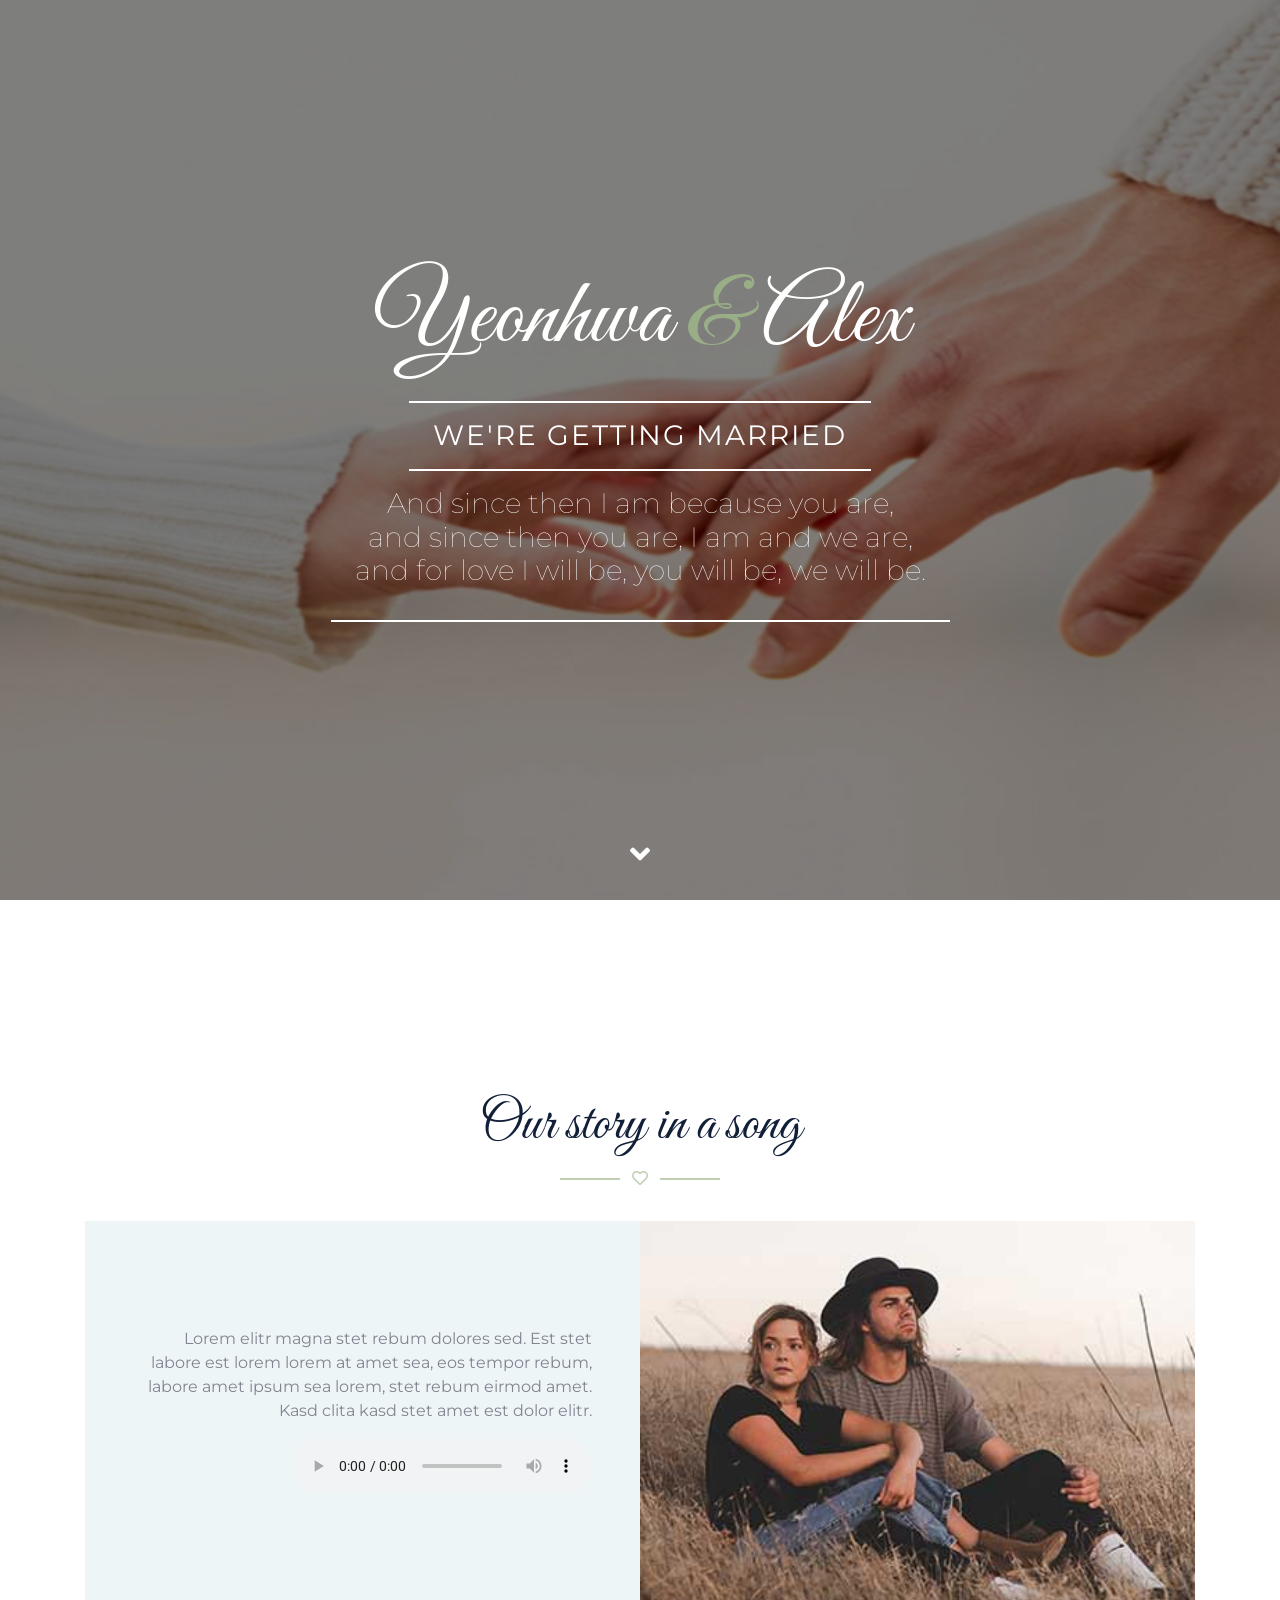
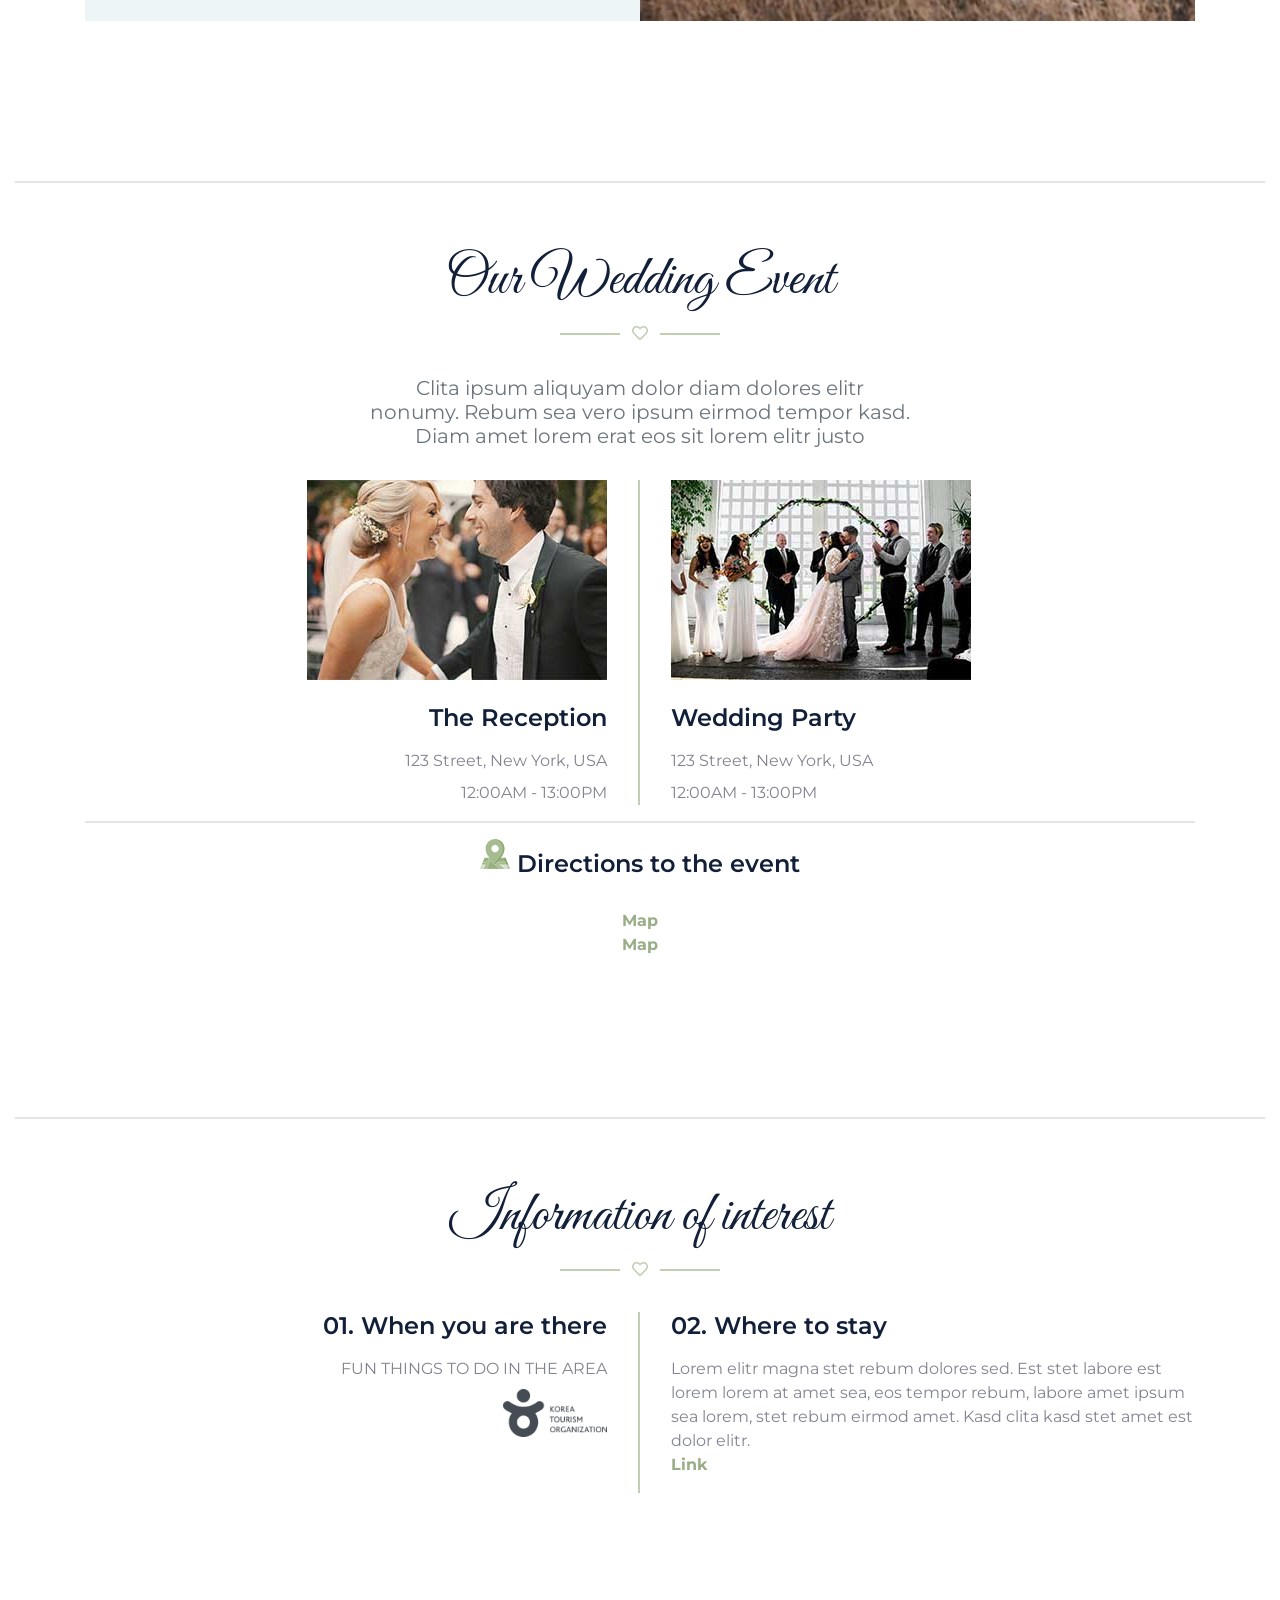
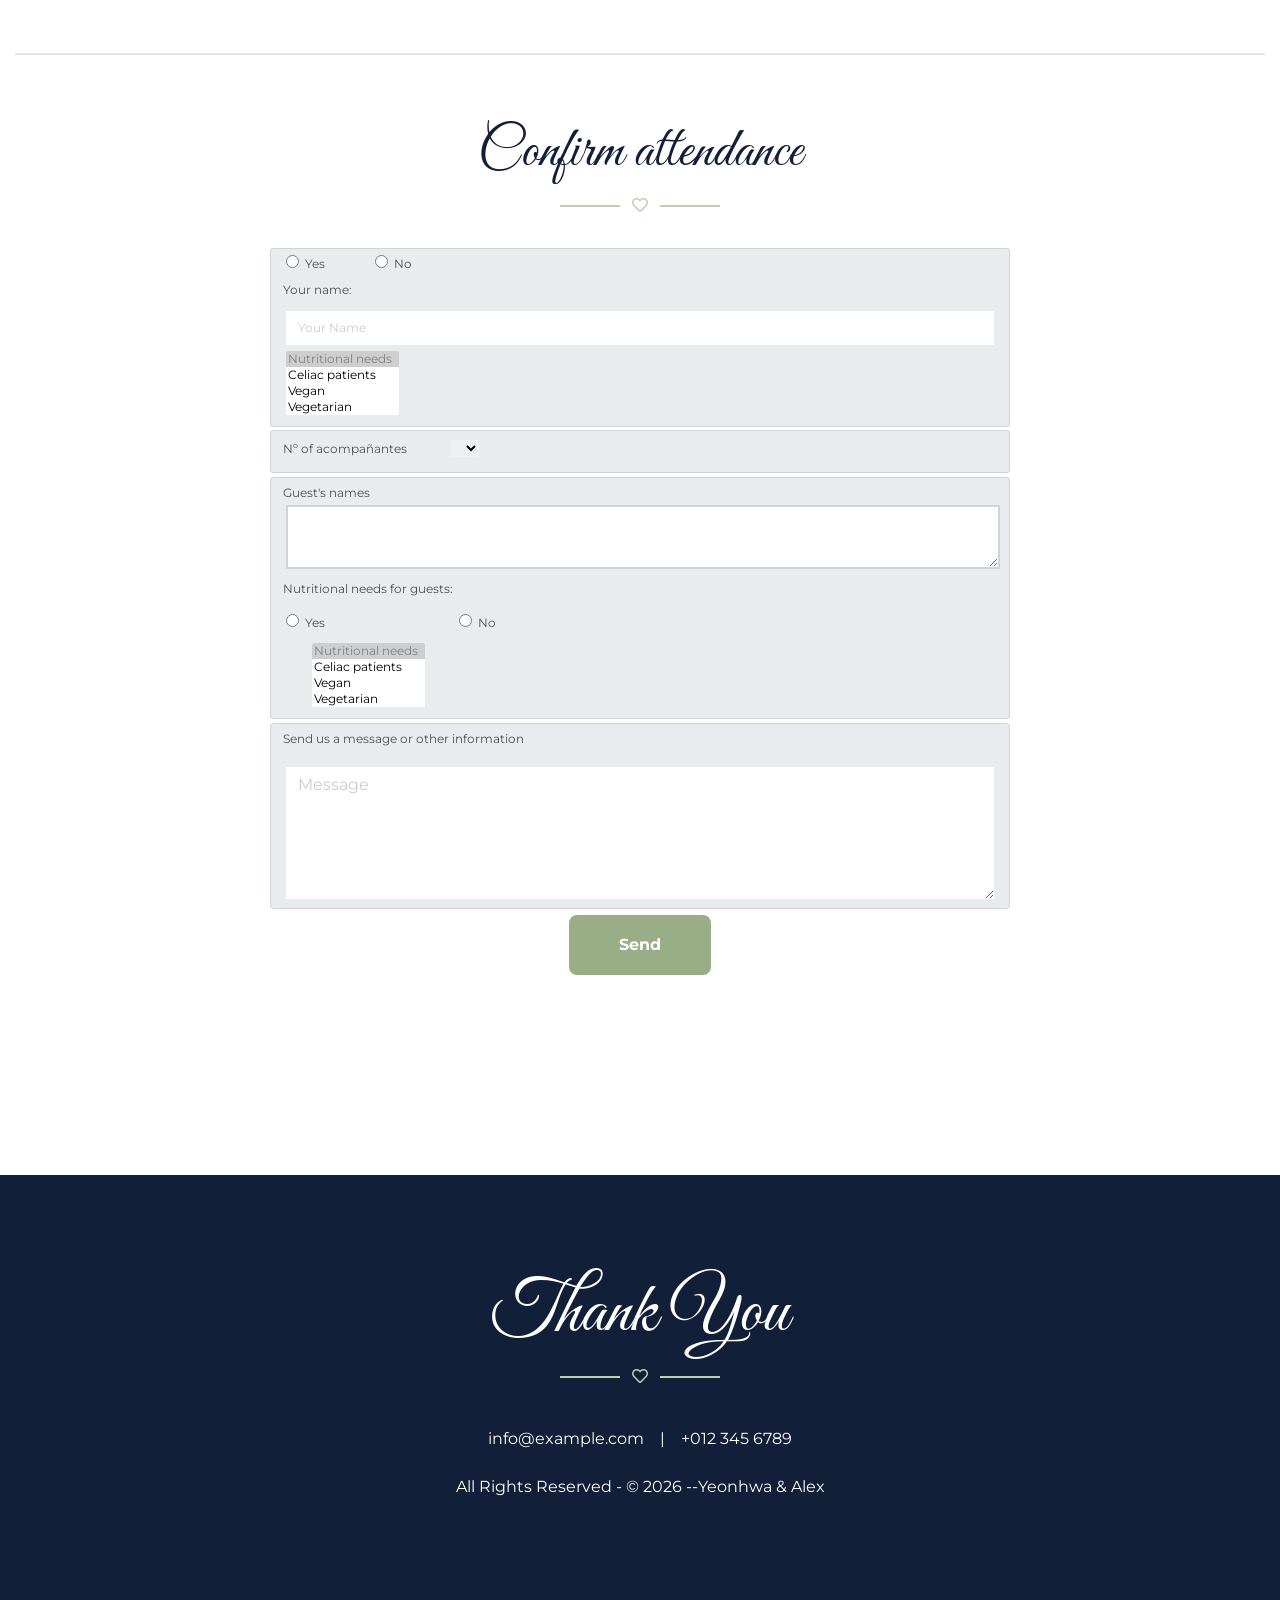
==== commit d10f2aa2: "Add files via upload" ====
--- a/index.html
+++ b/index.html
@@ -296,7 +296,7 @@
 					<div class="text-center">
 
 						<form id="contactoForm">
-
+							<!--*****************************************-->
 							<fieldset class="form-row input-group-text">
 								<div>
 									<label class="radio-option">
@@ -306,13 +306,12 @@
 										<input type="radio" name="asistencia" value="no" required> No
 									</label>
 								</div>
-
+								<!--*****************************************-->
 								<label for="nombre">Your name:</label>
 								<input id="nombre" name="nombre" type="text" class="form-control border-0" placeholder="Your Name" />
-
-
+								<!--*****************************************-->
 								<div>
-									<select name="nutritional" class="border-0" class="" class="form-control custom-select">
+									<select multiple name="nutritional" class="border-0" class="" class="form-control custom-select">
 										<option value="nutritionalguest" disabled selected>Nutritional needs</option>
 										<!--										<option value="nutritionalnoguest">No</option>-->
 										<option value="Celiac">Celiac patients</option>
@@ -324,7 +323,7 @@
 									</select>
 								</div>
 							</fieldset>
-
+							<!--*****************************************-->
 							<fieldset class="form-row input-group-text">
 								<div>
 									<label for="nguests">Nº of acompañantes</label>
@@ -337,12 +336,43 @@
 									</select>
 								</div>
 							</fieldset>
+
+							<!--*****************************************-->
 							<fieldset class="form-row input-group-text">
-								<p>Guest's Names:</p>
-								<textarea id="guestname" name="guestname" type="text" class="form-control" placeholder="Guest Name">
-								</textarea>
-
+								<!-- ******************** nombre e intoleracians acompañantes -->
+								<div>
+
+								</div><label for="nombreguest1">Guest's names
+									<textarea id="guestname" name="guestname" type="text" class="form-control" placeholder="Guest Name">
+								</textarea> </label>
+
+								<div>
+									<div>
+										<p>Nutritional needs for guests:</p>
+										<label class="radio-option">
+											<input type="radio" name="nutrineedguest" value="yes" required> Yes
+										</label>
+										<label class="radio-option">
+											<input type="radio" name="nutrineedguest" value="no" required> No
+										</label>
+									</div>
+									<select multiple name="nutritionalguest1" class="border-0" class="" class="form-control custom-select">
+										<option value="nutritionalguest" disabled selected>Nutritional needs</option>
+										<!-- <option value="nutritionalnoguest">No</option>-->
+										<option value="Celiac">Celiac patients</option>
+										<option value="Vegan">Vegan</option>
+										<option value="Vegetarian">Vegetarian</option>
+										<option value="Lactose Intolerant">Lactose intolerant</option>
+										<option value="Egg Intolerant">Egg intolerant</option>
+										<option value="Nut Intolerant">Nut intolerant</option>
+									</select>
+								</div>
 							</fieldset>
+
+
+
+
+
 							<div class="form-row input-group-text">
 								<p>Send us a message or other information</p>
 								<textarea name="message" class="form-control border-0" rows="5" placeholder="Message"></textarea>
@@ -439,7 +469,7 @@
 
 			// Creamos los datos para enviar
 			const datos = new FormData(formulario);
-			const url = 'https://script.google.com/macros/s/AKfycbyJusCXOCjkEIZODyOITubBDVVrLWhajtyZEAgf8ZneE07Utr0uKRWDCm-rqMe8O9QTUQ/exec'; // <--- PEGA TU URL AQUÍ
+			const url = 'https://script.google.com/macros/s/AKfycbwWWnXnHHZg5xzkcI-jRaf6hpwymrzkxJNDUVUYcp5zgS3sPEJ6O1yTZw551PwvzCttzA/exec'; // <--- PEGA TU URL AQUÍ
 
 			fetch(url, {
 					method: 'POST',
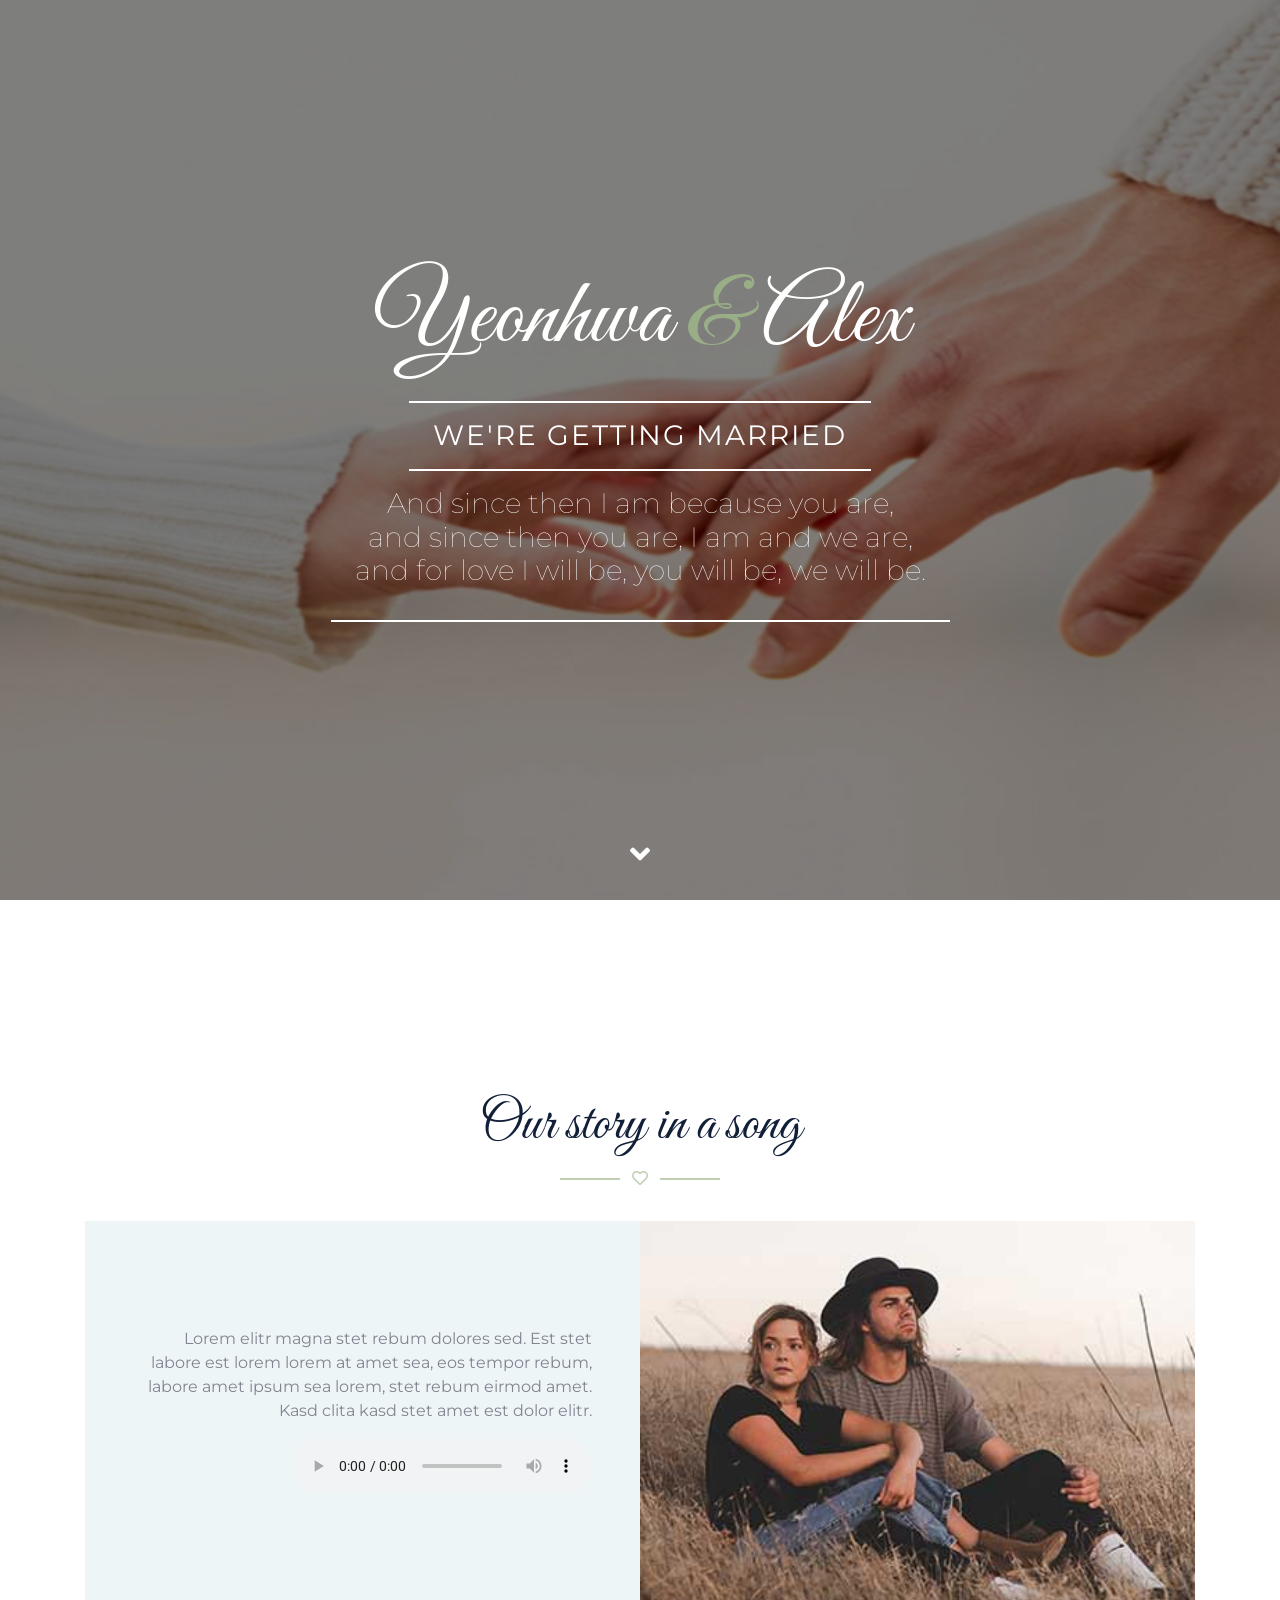
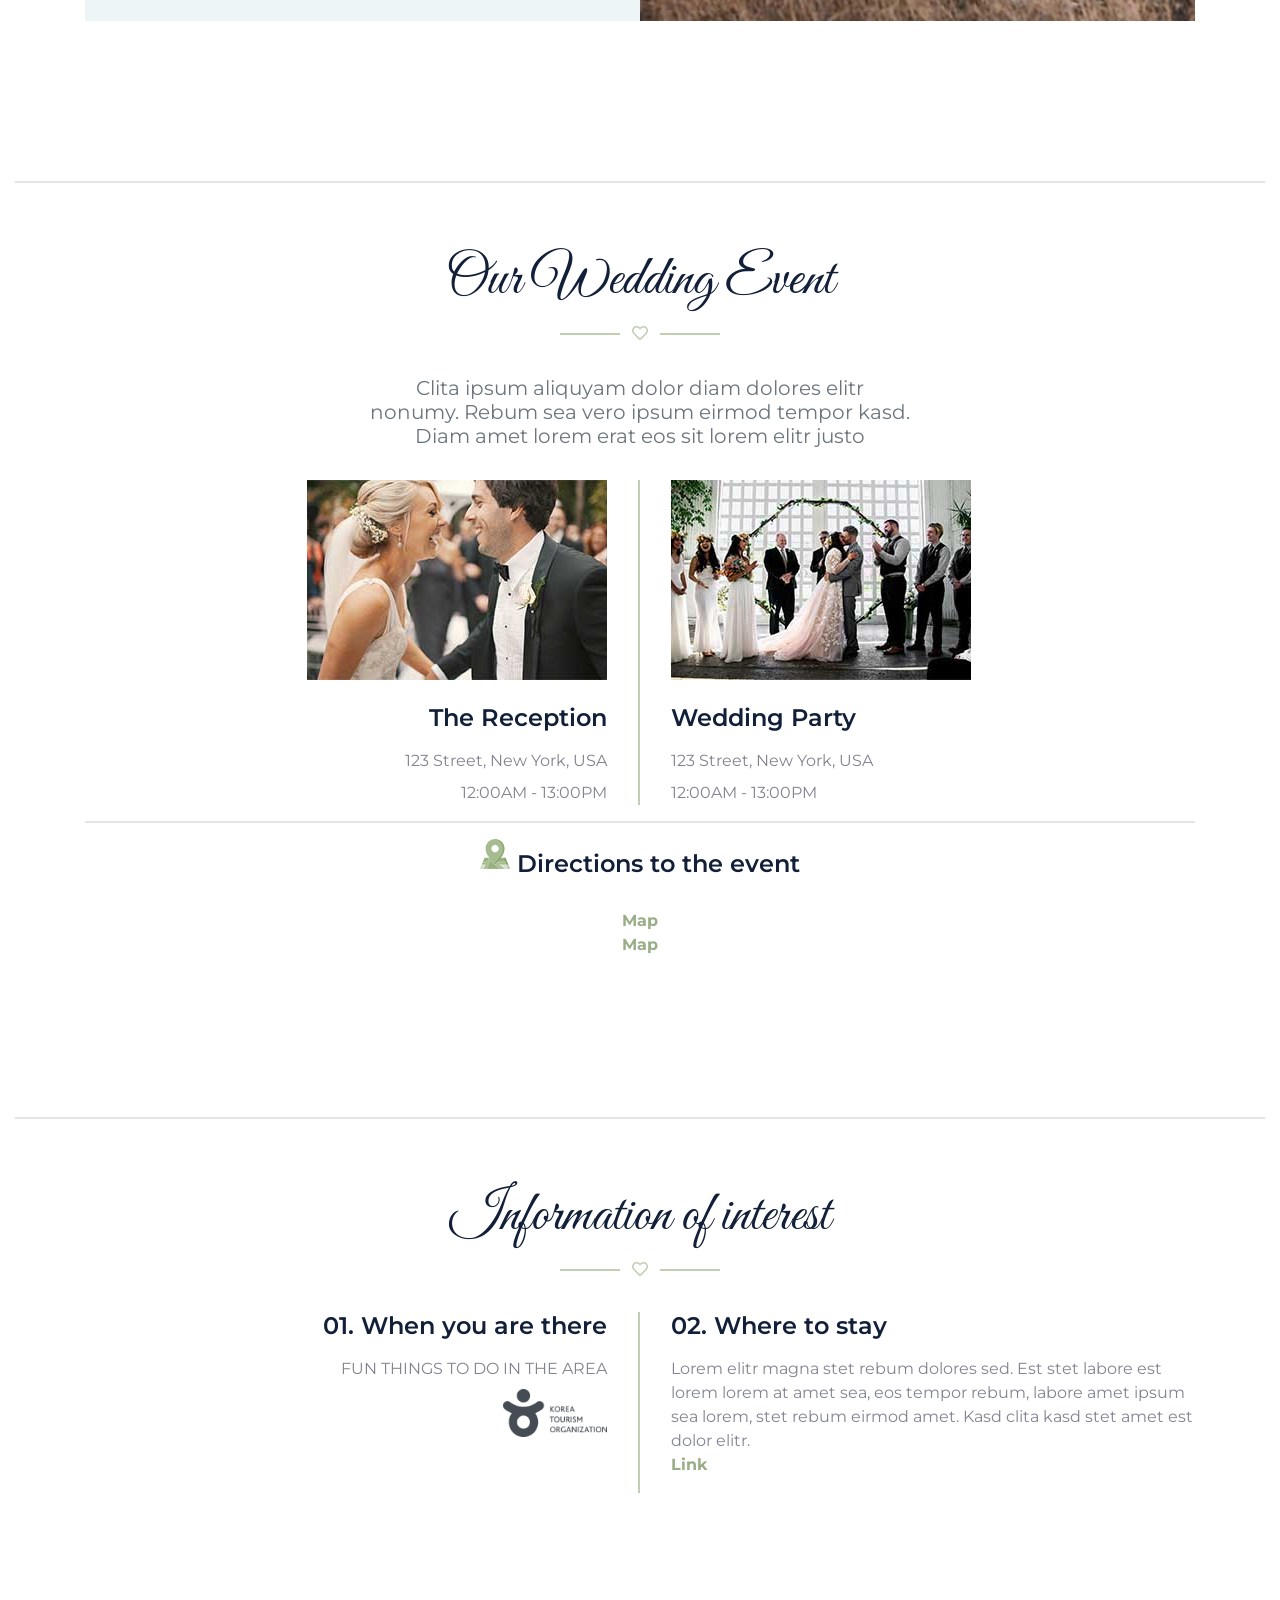
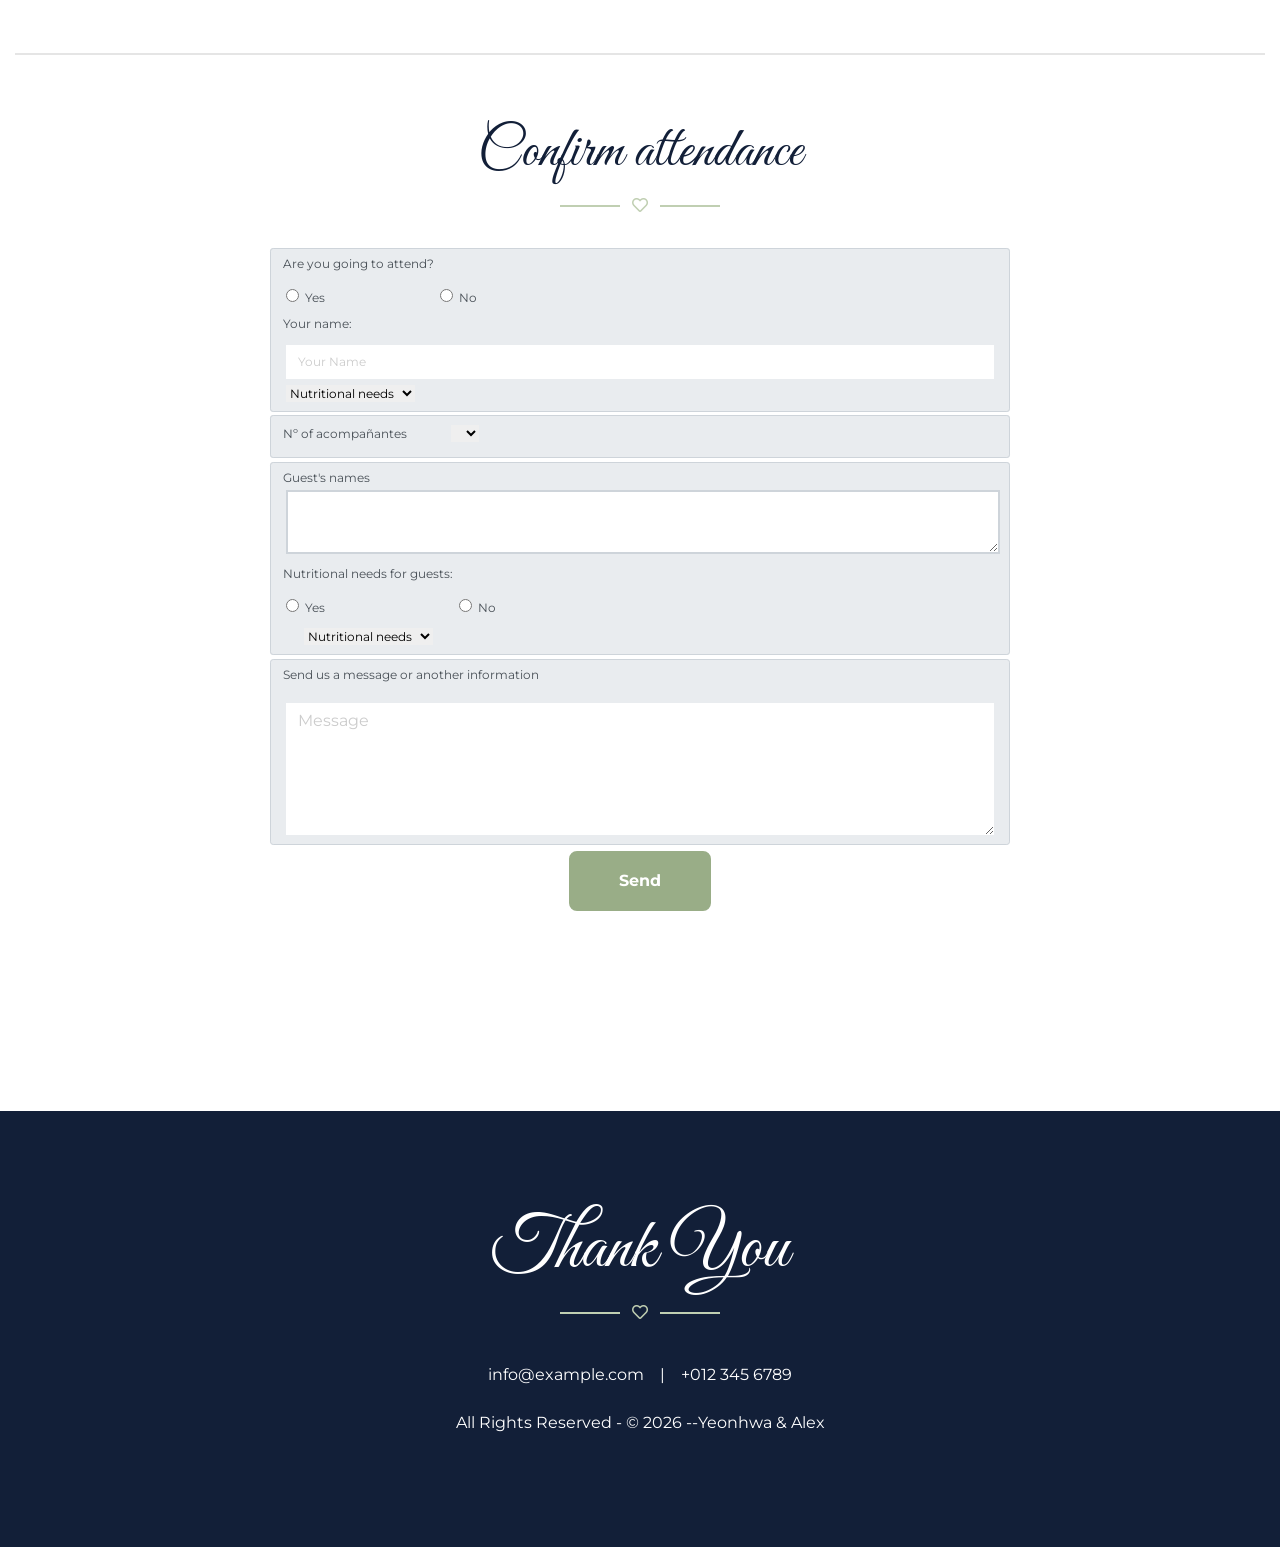
==== commit e049b7a0: "Add files via upload" ====
--- a/index.html
+++ b/index.html
@@ -299,6 +299,7 @@
 							<!--*****************************************-->
 							<fieldset class="form-row input-group-text">
 								<div>
+									<p>Are you going to attend?</p>
 									<label class="radio-option">
 										<input type="radio" name="asistencia" value="yes" required> Yes
 									</label>
@@ -311,9 +312,9 @@
 								<input id="nombre" name="nombre" type="text" class="form-control border-0" placeholder="Your Name" />
 								<!--*****************************************-->
 								<div>
-									<select multiple name="nutritional" class="border-0" class="" class="form-control custom-select">
+									<select name="nutritional" class="border-0" class="" class="form-control custom-select">
 										<option value="nutritionalguest" disabled selected>Nutritional needs</option>
-										<!--										<option value="nutritionalnoguest">No</option>-->
+										<!--<option value="nutritionalnoguest">No</option>-->
 										<option value="Celiac">Celiac patients</option>
 										<option value="Vegan">Vegan</option>
 										<option value="Vegetarian">Vegetarian</option>
@@ -356,7 +357,7 @@
 											<input type="radio" name="nutrineedguest" value="no" required> No
 										</label>
 									</div>
-									<select multiple name="nutritionalguest1" class="border-0" class="" class="form-control custom-select">
+									<select name="nutritionalguest1" class="border-0" class="" class="form-control custom-select">
 										<option value="nutritionalguest" disabled selected>Nutritional needs</option>
 										<!-- <option value="nutritionalnoguest">No</option>-->
 										<option value="Celiac">Celiac patients</option>
@@ -374,7 +375,7 @@
 
 
 							<div class="form-row input-group-text">
-								<p>Send us a message or other information</p>
+								<p>Send us a message or another information</p>
 								<textarea name="message" class="form-control border-0" rows="5" placeholder="Message"></textarea>
 							</div>
 
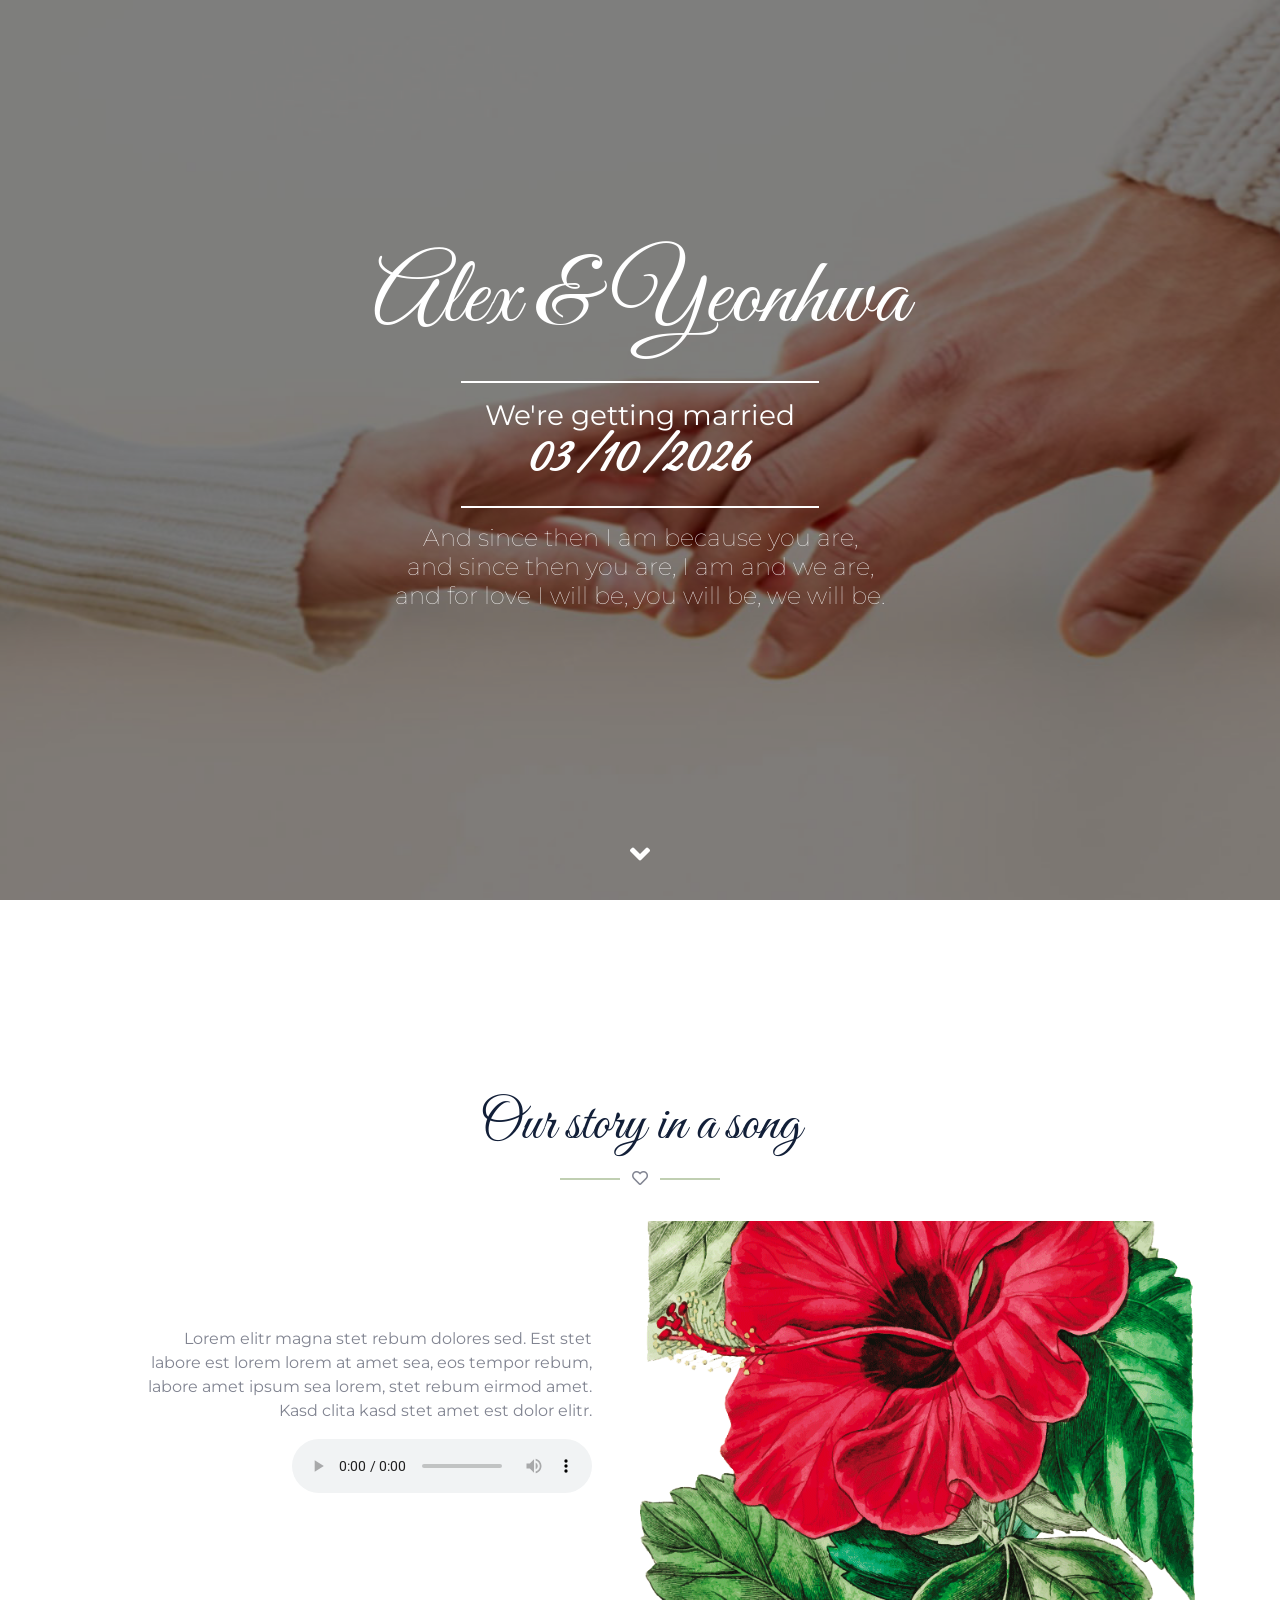
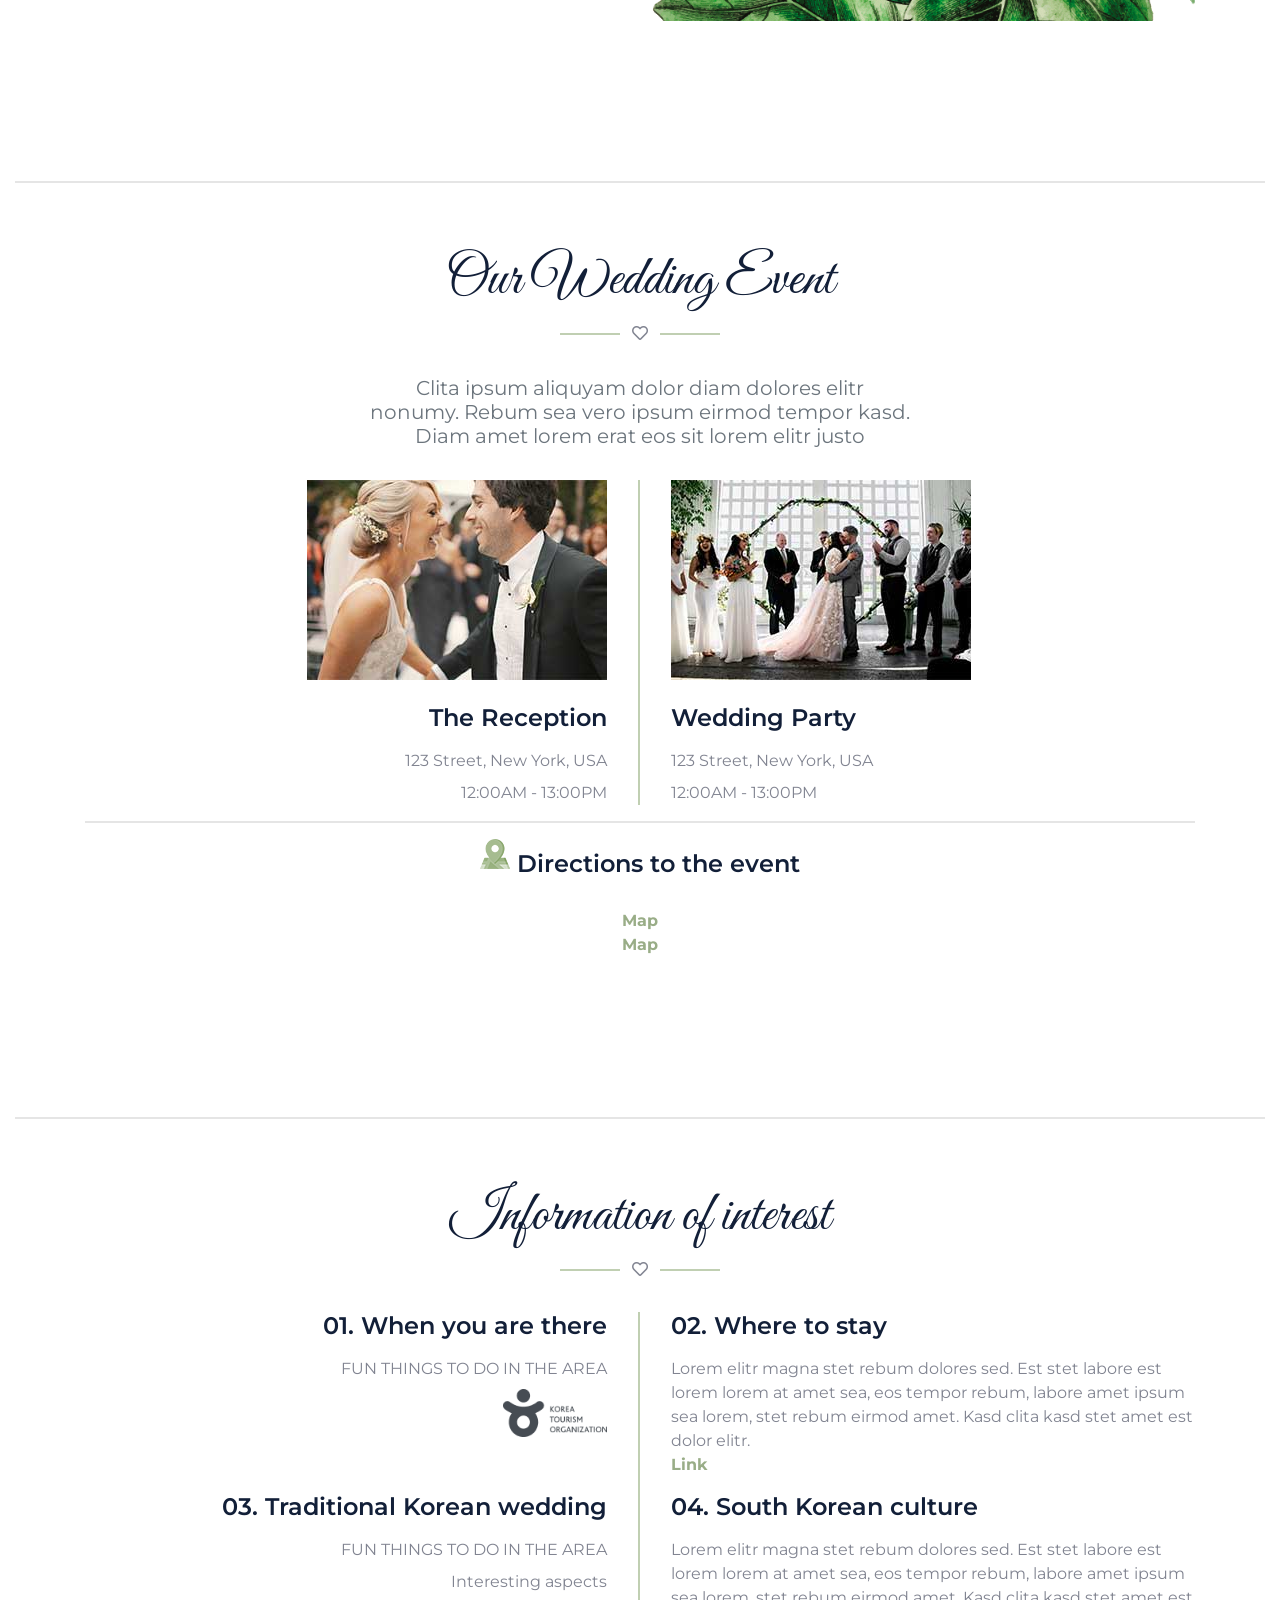
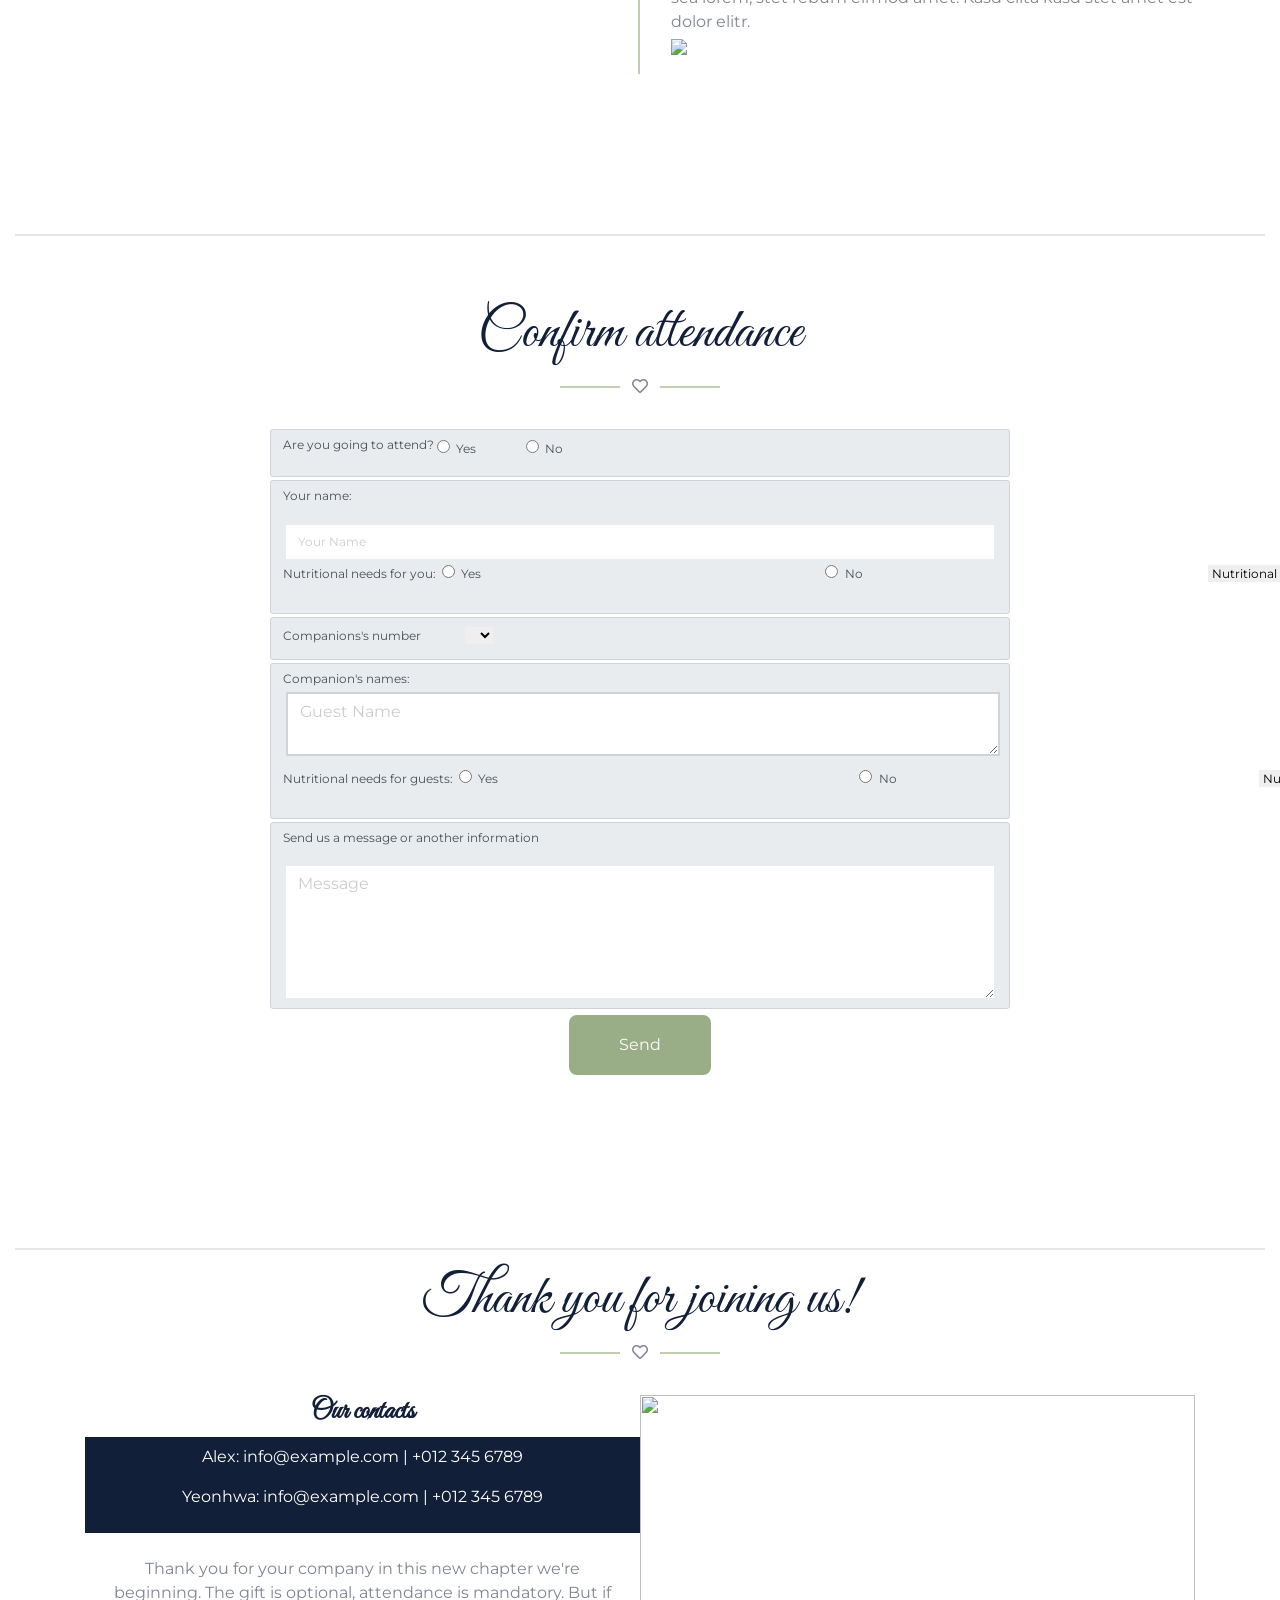
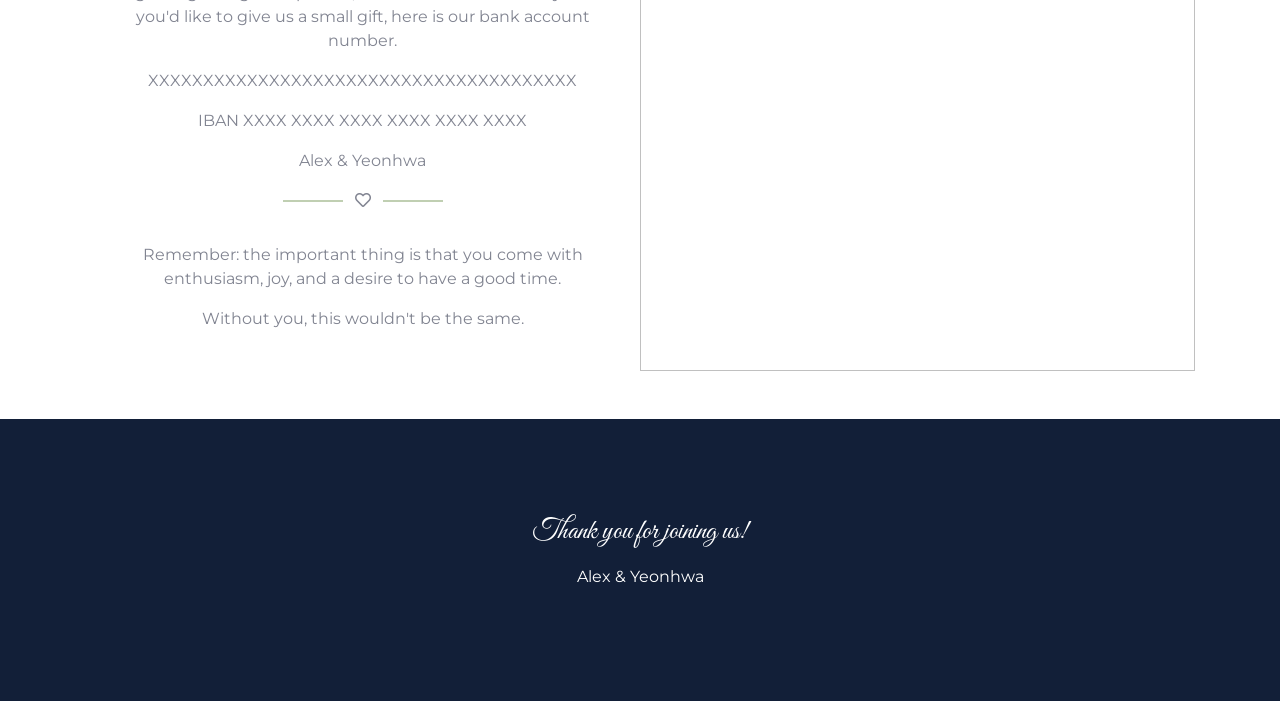
==== commit 6af247b5: "Add files via upload" ====
--- a/index.html
+++ b/index.html
@@ -3,7 +3,7 @@
 
 <head>
 	<meta charset="utf-8">
-	<title>Yeonhwa &#38; Alex Wedding</title>
+	<title>Alex &#38; Yeonhwa Wedding</title>
 	<meta content="width=device-width, initial-scale=1.0" name="viewport">
 	<meta content="Free HTML Templates" name="keywords">
 	<meta content="Free HTML Templates" name="description">
@@ -31,7 +31,7 @@
 	<!-- Navbar Start -->
 	<nav class="navbar fixed-top shadow-sm navbar-expand-lg bg-dark navbar-dark py-3 py-lg-0 px-lg-5">
 		<a href="index.html" class="navbar-brand d-block d-lg-none">
-			<h1 class="font-secondary text-white mb-n2">Yeonhwa <span class="text-primary">&#38;</span> Alex</h1>
+			<h1 class="font-secondary text-white mb-n2">Alex <span class="text-dark-light-green">&#38;</span> Yeonhwa</h1>
 		</a>
 		<button type="button" class="navbar-toggler" data-toggle="collapse" data-target="#navbarCollapse">
 			<span class="navbar-toggler-icon"></span>
@@ -48,7 +48,7 @@
 -->
 			</div>
 			<a href="index.html" class="navbar-brand mx-5 d-none d-lg-block">
-				<h1 class="font-secondary text-white mb-n2">Yeonhwa <span class="text-primary">&#38;</span> Alex</h1>
+				<h1 class="font-secondary text-white mb-n2">Alex <span class="text-dark-light-green">&#38;</span> Yeonhwa</h1>
 			</a>
 			<div class="navbar-nav mr-auto py-0">
 				<a href="#informa" class="nav-item nav-link">Information</a>
@@ -73,47 +73,22 @@
 					<img class="position-absolute w-100 h-100" src="img/carousel-1.jpg" style="object-fit: cover;">
 					<div class="carousel-caption d-flex flex-column align-items-center justify-content-center">
 						<div class="p-3" style="max-width: 900px;">
-							<h1 class="display-1 font-secondary text-white mt-n3 mb-md-4">Yeonhwa <span class="text-primary">&#38;</span> Alex</h1>
+							<h1 class="display-1 font-secondary text-white mt-n3 mb-md-4">Alex <span class="text-dark-light-green">&#38;</span> Yeonhwa</h1>
 							<div class="d-inline-block border-top border-bottom border-light py-3 px-4">
-								<h3 class="text-uppercase font-weight-normal text-white m-0" style="letter-spacing: 2px;">We're getting married</h3>
+								<h3 class="font-weight-normal text-white m-0">We're getting married</h3>
+								<h3 class="font-weight-bolder font-secondary text-white m-0" style="font-size: 3rem;letter-spacing: 2px;">03/10/2026</h3>
 							</div>
-							<div class="d-inline-block  border-bottom border-light py-3 px-4">
-								<h3 class="text-white font-weight-lighter">
-									<p>And since then I am because you are,<br>
-										and since then you are, I am and we are,<br>
-										and for love I will be, you will be, we will be.</p>
-								</h3>
-							</div>
-							<!--  <button type="button" class="btn-play mx-auto" data-toggle="modal" data-src="https://www.youtube.com/embed/DWRcNpR6Kdc" data-target="#videoModal">
-                                <span></span>
-                            </button> -->
-						</div>
-					</div>
-				</div>
-				<div class="carousel-item position-relative" style="height: 100vh; min-height: 400px;">
-					<img class="position-absolute w-100 h-100" src="img/carousel-2.jpg" style="object-fit: cover;">
-					<div class="carousel-caption d-flex flex-column align-items-center justify-content-center">
-						<div class="p-3" style="max-width: 900px;">
-							<h1 class="display-1 font-secondary text-white mt-n3 mb-md-4">Yeonhwa <span class="text-primary">&#38;</span> Alex</h1>
-							<div class="d-inline-block border-top border-bottom border-light py-3 px-4">
-								<h3 class="text-uppercase font-weight-normal text-white m-0" style="letter-spacing: 2px;">We're getting married</h3>
+							<div class="d-inline-block  border-light py-3 px-4">
+								<h4 class="text-white font-weight-lighter">
+									<blockquote class="blockquote-home">And since then I am because you are,<br>and since then you are, I am and we are,<br>and for love I will be, you will be, we will be.</blockquote>
+								</h4>
 							</div>
 						</div>
 					</div>
 				</div>
-			</div>
-			<!--
-			<a class="carousel-control-prev justify-content-start" href="#header-carousel" data-slide="prev">
-				<div class="btn btn-primary px-0" style="width: 68px; height: 68px;">
-					<span class="carousel-control-prev-icon mt-3"></span>
-				</div>
-			</a>
-			<a class="carousel-control-next justify-content-end" href="#header-carousel" data-slide="next">
-				<div class="btn btn-primary px-0" style="width: 68px; height: 68px;">
-					<span class="carousel-control-next-icon mt-3"></span>
-				</div>
-			</a>
--->
+
+			</div>
+
 		</div>
 	</div>
 	<!-- Carousel End -->
@@ -126,20 +101,20 @@
 				<h1 class="font-secondary display-4">Our story in a song</h1>
 
 				<!--				<h6 class="text-uppercase text-primary mb-3" style="letter-spacing: 3px;">About</h6>-->
-				<i class="far fa-heart text-dark-light"></i>
+				<i class="far fa-heart text-dark-light-green"></i>
 			</div>
 			<div class="row m-0 mb-4 mb-md-0 pb-2 pb-md-0">
 				<div class="col-md-6 p-0 text-center text-md-right">
-					<div class="h-100 d-flex flex-column justify-content-center bg-secondary p-5">
+					<div class="h-100 d-flex flex-column justify-content-center bg-secondary_semi p-5">
 						<p>Lorem elitr magna stet rebum dolores sed. Est stet labore est lorem lorem at amet sea, eos tempor rebum, labore amet ipsum sea lorem, stet rebum eirmod amet. Kasd clita kasd stet amet est dolor elitr.</p>
 						<p><audio controls>
-								<source src="cancion.mp3" type="audio/mpeg">
+								<source src="music/TheGrandJamSweetCaroline2024.mp3" type="audio/mpeg" preload="none">
 								Tu navegador no soporta este elemento de audio.
 							</audio></p>
 					</div>
 				</div>
 				<div class="col-md-6 p-0" style="min-height: 400px;">
-					<img class="position-absolute w-100 h-100" src="img/gallery-4.jpg" style="object-fit: cover;">
+					<img class="position-absolute w-100 h-100" src="img/Mugunghwa_flor.png" style="object-fit: cover;">
 				</div>
 			</div>
 		</div>
@@ -152,7 +127,7 @@
 	<div class="container-fluid bg-gallery" id="gallery" style="padding: 120px 0; margin: 90px 0;">
 		<div class="section-title position-relative text-center" style="margin-bottom: 120px;">
 			<h1 class="font-secondary display-4 text-white">Our Photo Gallery</h1>
-			<i class="far fa-heart text-dark-light"></i>
+			<i class="far fa-heart text-dark-light-green"></i>
 		</div>
 		<div class="owl-carousel gallery-carousel">
 			<div class="gallery-item">
@@ -203,7 +178,7 @@
 			<div class="section-title position-relative text-center">
 				<!--   <h6 class="text-uppercase text-primary mb-3" style="letter-spacing: 3px;">Event</h6> -->
 				<h1 class="font-secondary display-4">Our Wedding Event</h1>
-				<i class="far fa-heart text-dark-light"></i>
+				<i class="far fa-heart text-dark-light-green"></i>
 			</div>
 			<div class="row justify-content-center">
 				<div class="col-md-6 text-center">
@@ -232,8 +207,8 @@
 			<div class="row justify-content-center">
 				<div class="col-md-6 text-center">
 					<h4 class="mb-3"><img class="img-fluid mb-4" src="img/mapa.png" alt=""> Directions to the event</h4>
-					<p class="m-0"><a href="#">Map</a></p>
-					<p class="m-0"><a href="#">Map</a></p>
+					<p class="m-0 text-dark-light-green"><a href="#">Map</a></p>
+					<p class="m-0 text-dark-light-green"><a href="#">Map</a></p>
 
 				</div>
 			</div>
@@ -250,7 +225,7 @@
 		<div class="container py-5">
 			<div class="section-title position-relative text-center">
 				<h1 class="font-secondary display-4">Information of interest</h1>
-				<i class="far fa-heart text-dark-light"></i>
+				<i class="far fa-heart text-dark-light-green"></i>
 			</div>
 
 			<div class="row">
@@ -274,11 +249,27 @@
 					</div>
 				</div>
 			</div>
-		</div>
-	</div>
-	<!-- Information End -->
-
-
+			<div class="row">
+				<div class="col-md-6 border-right border-primary">
+					<div class="text-center text-md-right mr-md-3 mb-4 mb-md-0">
+						<h4 class="mb-3">03. Traditional Korean wedding
+						</h4>
+						<p class="text-uppercase mb-2">Fun things to do in the area</p>
+						<p>Interesting aspects</p>
+					</div>
+				</div>
+				<div class="col-md-6">
+					<div class="text-center text-md-left ml-md-3">
+						<h4 class="mb-3">04. South Korean culture</h4>
+						<p class="m-0">Lorem elitr magna stet rebum dolores sed. Est stet labore est lorem lorem at amet sea, eos tempor rebum, labore amet ipsum sea lorem, stet rebum eirmod amet. Kasd clita kasd stet amet est dolor elitr.
+						</p>
+						<p> <a href="https://koreankulture.com/cultura-coreana/"><img class="imagen-link" style="width:15%; height: auto;" src="img/Korean-Kulture.png"></a>
+						</p>
+					</div>
+				</div>
+			</div>
+		</div>
+	</div>
 	<!-- Information End -->
 
 
@@ -289,7 +280,7 @@
 			<div class="section-title position-relative text-center">
 				<!-- <h6 class="text-uppercase text-primary mb-3" style="letter-spacing: 3px;">RSVP</h6> -->
 				<h1 class="font-secondary display-4">Confirm attendance</h1>
-				<i class="far fa-heart text-dark-light"></i>
+				<i class="far fa-heart text-dark-light-green"></i>
 			</div>
 			<div class="row justify-content-center">
 				<div class="col-lg-8">
@@ -299,89 +290,94 @@
 							<!--*****************************************-->
 							<fieldset class="form-row input-group-text">
 								<div>
-									<p>Are you going to attend?</p>
+									<p>Are you going to attend? </p>
+								</div>
+								<div><label class="radio-option">
+										<input type="radio" name="attend" value="yes" required> Yes</label>
 									<label class="radio-option">
-										<input type="radio" name="asistencia" value="yes" required> Yes
+										<input type="radio" name="attend" value="no" required> No
 									</label>
-									<label class="radio-option">
-										<input type="radio" name="asistencia" value="no" required> No
-									</label>
-								</div>
-								<!--*****************************************-->
-								<label for="nombre">Your name:</label>
-								<input id="nombre" name="nombre" type="text" class="form-control border-0" placeholder="Your Name" />
-								<!--*****************************************-->
-								<div>
-									<select name="nutritional" class="border-0" class="" class="form-control custom-select">
-										<option value="nutritionalguest" disabled selected>Nutritional needs</option>
-										<!--<option value="nutritionalnoguest">No</option>-->
-										<option value="Celiac">Celiac patients</option>
-										<option value="Vegan">Vegan</option>
-										<option value="Vegetarian">Vegetarian</option>
-										<option value="Lactose Intolerant">Lactose intolerant</option>
-										<option value="Egg Intolerant">Egg intolerant</option>
-										<option value="Nut Intolerant">Nut intolerant</option>
-									</select>
 								</div>
 							</fieldset>
 							<!--*****************************************-->
 							<fieldset class="form-row input-group-text">
 								<div>
-									<label for="nguests">Nº of acompañantes</label>
-									<select name="nguests" id="nguests" class="border-0" class="" class="form-control custom-select">
+									<p>Your name: </p>
+								</div>
+								<!-- <label for="nombre">Your name: </label>-->
+								<input id="name" name="name" type="text" class="form-control border-0" placeholder="Your Name" />
+
+								<!--*****************************************-->
+								<div>
+									<p>Nutritional needs for you:
+										<label class="radio-option">
+											<input type="radio" name="nutrineedguest" value="yes" required> Yes
+										</label>
+										<label class="radio-option">
+											<input type="radio" name="nutrineedguest" value="no" required> No
+										</label>
+										<select name="nutritionalguest" class="border-0" class="" class="form-control custom-select">
+											<option value="nutritionalguest" disabled selected>Nutritional needs</option>
+											<!--<option value="nutritionalnoguest">No</option>-->
+											<option value="Celiac">Celiac</option>
+											<option value="Egg Intolerant">Egg intolerant</option>
+											<option value="Lactose Intolerant">Lactose intolerant</option>
+											<option value="Nut Intolerant">Nut intolerant</option>
+											<option value="Vegan">Vegan</option>
+											<option value="Vegetarian">Vegetarian</option>
+										</select>
+									</p>
+								</div>
+							</fieldset>
+							<!--*****************************************-->
+							<fieldset class="form-row input-group-text">
+								<div>
+									<label for="ncompanions">Companions's number</label>
+									<select name="ncompanions" id="ncompanions" class="border-0" class="" class="form-control custom-select">
 										<option value="0"> </option>
 										<option value="1">1</option>
 										<option value="2">2</option>
 										<option value="3">3</option>
 										<option value="4">4</option>
 									</select>
+
 								</div>
 							</fieldset>
 
 							<!--*****************************************-->
 							<fieldset class="form-row input-group-text">
 								<!-- ******************** nombre e intoleracians acompañantes -->
-								<div>
-
-								</div><label for="nombreguest1">Guest's names
-									<textarea id="guestname" name="guestname" type="text" class="form-control" placeholder="Guest Name">
-								</textarea> </label>
-
-								<div>
-									<div>
-										<p>Nutritional needs for guests:</p>
-										<label class="radio-option">
-											<input type="radio" name="nutrineedguest" value="yes" required> Yes
-										</label>
-										<label class="radio-option">
-											<input type="radio" name="nutrineedguest" value="no" required> No
-										</label>
-									</div>
-									<select name="nutritionalguest1" class="border-0" class="" class="form-control custom-select">
-										<option value="nutritionalguest" disabled selected>Nutritional needs</option>
+								<label for="companionsname">Companion's names:
+									<textarea id="companionsname" name="companionsname" type="text" class="form-control" placeholder="Guest Name"></textarea></label>
+
+								<p>Nutritional needs for guests:
+
+									<label class="radio-option">
+										<input type="radio" name="nutrineedcompanion" value="yes" required> Yes
+									</label>
+									<label class="radio-option">
+										<input type="radio" name="nutrineedcompanion" value="no" required> No
+									</label>
+
+									<select name="nutricompanion" class="border-0" class="" class="form-control custom-select">
+										<option value="Nutritional needs" disabled selected>Nutritional needs</option>
 										<!-- <option value="nutritionalnoguest">No</option>-->
-										<option value="Celiac">Celiac patients</option>
+										<option value="Celiac">Celiac</option>
+										<option value="Egg Intolerant">Egg intolerant</option>
+										<option value="Lactose Intolerant">Lactose intolerant</option>
+										<option value="Nut Intolerant">Nut intolerant</option>
 										<option value="Vegan">Vegan</option>
 										<option value="Vegetarian">Vegetarian</option>
-										<option value="Lactose Intolerant">Lactose intolerant</option>
-										<option value="Egg Intolerant">Egg intolerant</option>
-										<option value="Nut Intolerant">Nut intolerant</option>
 									</select>
-								</div>
+								</p>
+
 							</fieldset>
-
-
-
-
-
 							<div class="form-row input-group-text">
 								<p>Send us a message or another information</p>
 								<textarea name="message" class="form-control border-0" rows="5" placeholder="Message"></textarea>
 							</div>
-
 							<div>
-								<button id="btnEnviar" class="btn btn-primary font-weight-bold py-3 px-5" type="submit">Send</button>
-
+								<button id="btnEnviar" class="btn btn-primary font-weight-normal py-3 px-5" type="submit">Send</button>
 							</div>
 							<!-- Contenedor para mensajes de éxito/error -->
 							<div id="respuesta" style="margin-top: 10px;"></div>
@@ -395,44 +391,73 @@
 		</div>
 	</div>
 
-	<!--Celiacos
-Veganos
-Vegetarianos
-Intolerantes a la lactosa
-Intolerantes al huevo
-Intolerantes a los frutos secos
-										
-Celiac patients
-Vegans
-Vegetarians
-Lactose intolerant
-Egg intolerant
-Nut intolerant
--->
-	<!-- RSVP End -->
-
+	<!-- regalos -->
+	<div class="container-fluid py-5" id="contact">
+		<hr>
+		<div class="container py-7">
+			<div class="section-title position-relative text-center">
+				<h1 class="font-secondary display-4">Thank you for joining us!</h1>
+				<i class="far fa-heart text-dark-light-green"></i>
+			</div>
+			<div class="row m-0 mb-4 mb-md-0 pb-2 pb-md-0">
+				<div class="col-md-6 p-0 text-center" class="container-fluid text-white py-5">
+					<h3 class="font-secondary">Our contacts</h3>
+					<div class="bg-dark text-white py-2">
+						<p href="#">Alex: info@example.com | +012 345 6789</p>
+						<p href="#">Yeonhwa: info@example.com | +012 345 6789</p>
+					</div>
+					<div class="d-flex flex-column justify-content-center bg-secondary_semi p-4">
+						<p>Thank you for your company in this new chapter we're beginning. The gift is optional, attendance is mandatory. But if you'd like to give us a small gift, here is our bank account number.</p>
+
+						<div class="bg-white iban">
+							<p>XXXXXXXXXXXXXXXXXXXXXXXXXXXXXXXXXXXXXXX</p>
+							<p>IBAN XXXX XXXX XXXX XXXX XXXX XXXX</p>
+							<p>Alex <span class="text-dark-light-green">&#38;</span> Yeonhwa</p>
+						</div>
+						<div>
+							<div class="section-title position-relative"> <i class="far fa-heart text-dark-light-green"></i>
+							</div>
+							<p>Remember: the important thing is that you come with enthusiasm, joy, and a desire to have a good time.</p>
+							<p>Without you, this wouldn't be the same.</p>
+						</div>
+					</div>
+				</div>
+				<div class="col-md-6 p-0" style="min-height: 400px;">
+					<img class="position-absolute w-100 h-100" src="img/1402_crema.png" style="object-fit: cover;">
+				</div>
+			</div>
+		</div>
+
+	</div>
+
+
+	<!-- regalos end -->
 
 	<!-- Footer Start -->
-	<div class="container-fluid bg-dark text-white py-5" id="contact" style="margin-top: 90px;">
-		<div class="container text-center py-5">
-			<div class="section-title position-relative text-center">
-				<h1 class="font-secondary display-3 text-white">Thank You</h1>
-				<i class="far fa-heart text-dark-light"></i>
-			</div>
-			<!-- <div class="d-flex justify-content-center mb-4">
+	<footer class="footer-company-name">
+		<div class="container-fluid bg-dark text-white py-5">
+			<div class="container text-center py-5">
+				<h3 class="font-secondary font-weight-light text-white mb-n2">Thank you for joining us! </h3><br>
+				<p>Alex <span class="text-dark-light-green">&#38;</span> Yeonhwa</p>
+
+				<!-- <div class="d-flex justify-content-center mb-4">
                 <a class="btn btn-lg btn-outline-light btn-lg-square mr-2" href="#"><i class="fab fa-twitter"></i></a>
                 <a class="btn btn-lg btn-outline-light btn-lg-square mr-2" href="#"><i class="fab fa-facebook-f"></i></a>
                 <a class="btn btn-lg btn-outline-light btn-lg-square mr-2" href="#"><i class="fab fa-linkedin-in"></i></a>
                 <a class="btn btn-lg btn-outline-light btn-lg-square" href="#"><i class="fab fa-instagram"></i></a>
             </div -->
+				<!--
 			<div class="d-flex justify-content-center py-2">
 				<p class="text-white" href="#">info@example.com</p>
 				<span class="px-3">|</span>
 				<p class="text-white" href="#">+012 345 6789</p>
 			</div>
-			<p class="footer-company-name">All Rights Reserved &#45; &copy; 2026 &#45;&#45;<span class="strong">Yeonhwa &#38; Alex</span> </p>
-		</div>
-	</div>
+-->
+
+				<!--				<p>All Rights Reserved &#45; &copy; 2026 </p>-->
+			</div>
+		</div>
+	</footer>
 	<!-- Footer End -->
 
 
@@ -470,7 +495,7 @@
 
 			// Creamos los datos para enviar
 			const datos = new FormData(formulario);
-			const url = 'https://script.google.com/macros/s/AKfycbwWWnXnHHZg5xzkcI-jRaf6hpwymrzkxJNDUVUYcp5zgS3sPEJ6O1yTZw551PwvzCttzA/exec'; // <--- PEGA TU URL AQUÍ
+			const url = 'https://script.google.com/macros/s/AKfycbwK4TyFvcQsBrlS-TJcxygdI5Q34UQXsyZIO8IEEPTDbDvqiJaVRNr7rJMWVWj1KH8uuQ/exec'; // <--- PEGA LA URL AQUÍ PARA EJECUTAR EL SCRIPT Y ENVIAR DATOS
 
 			fetch(url, {
 					method: 'POST',
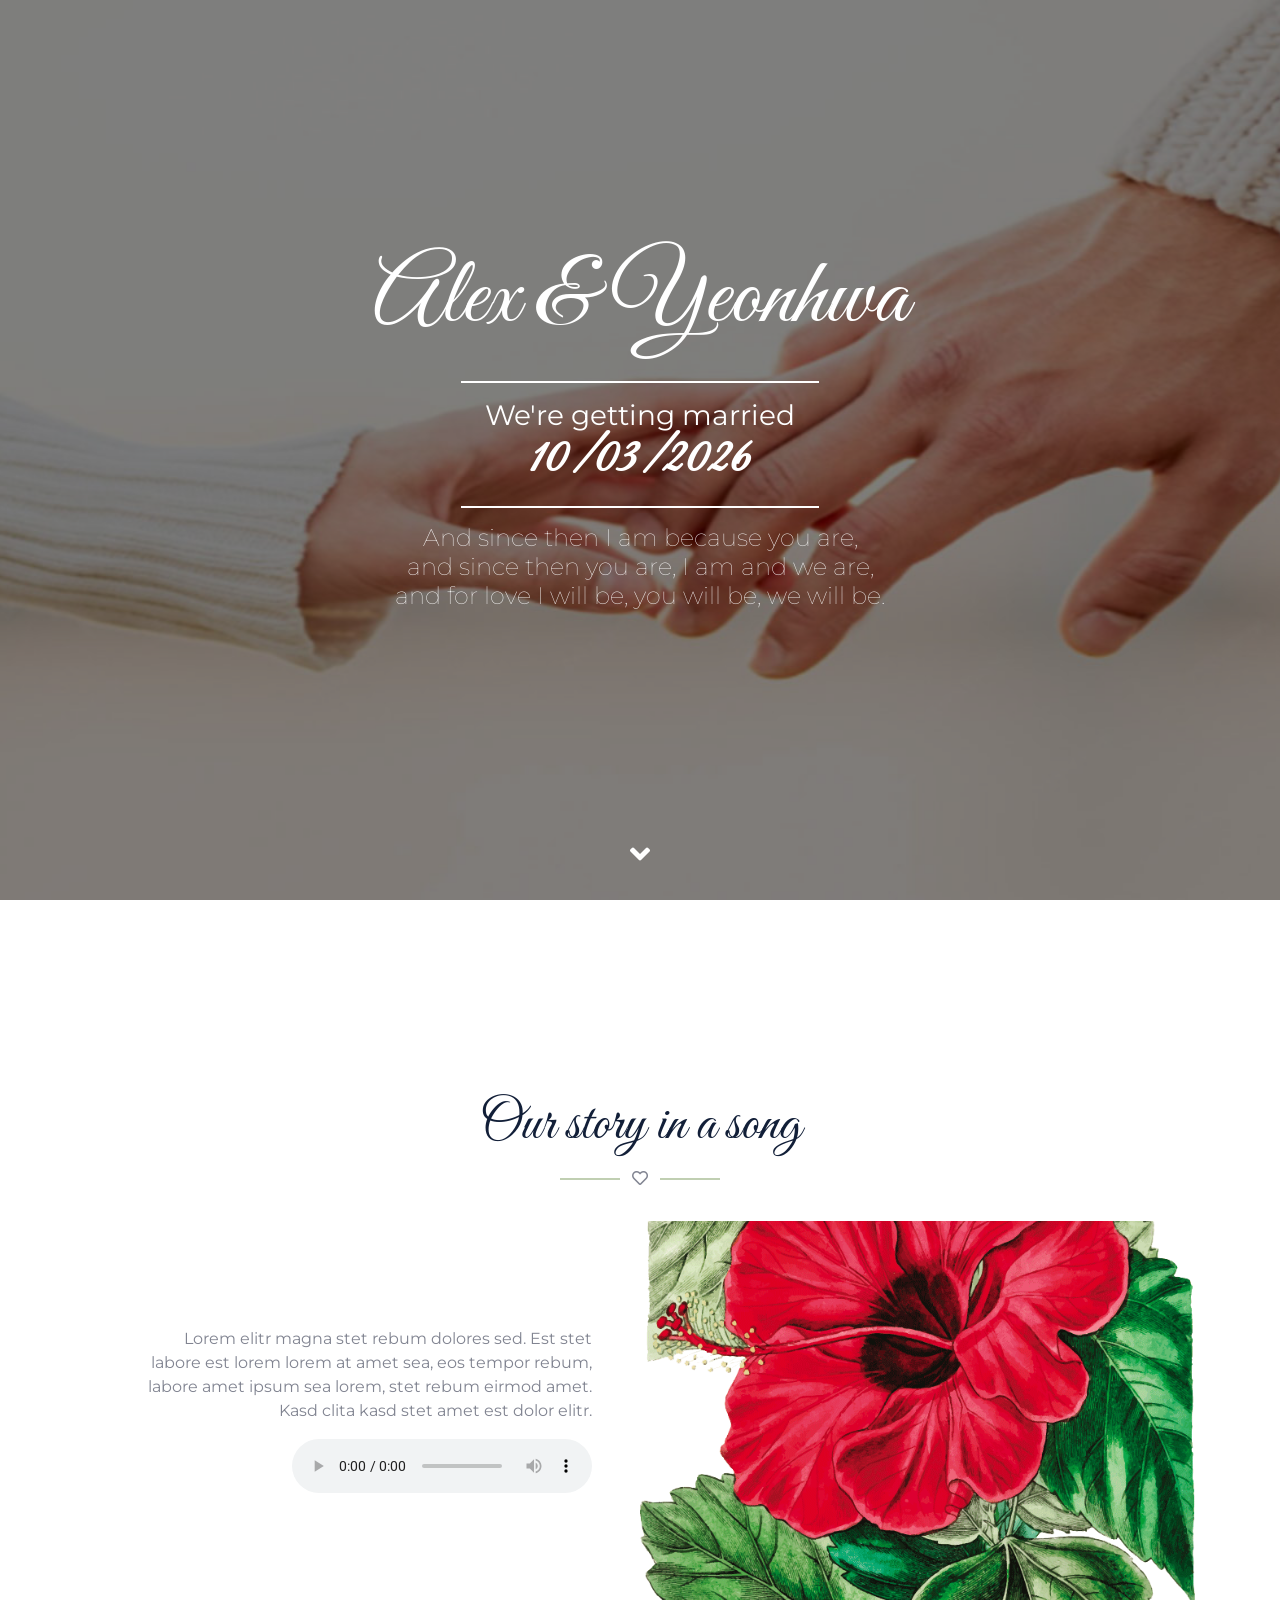
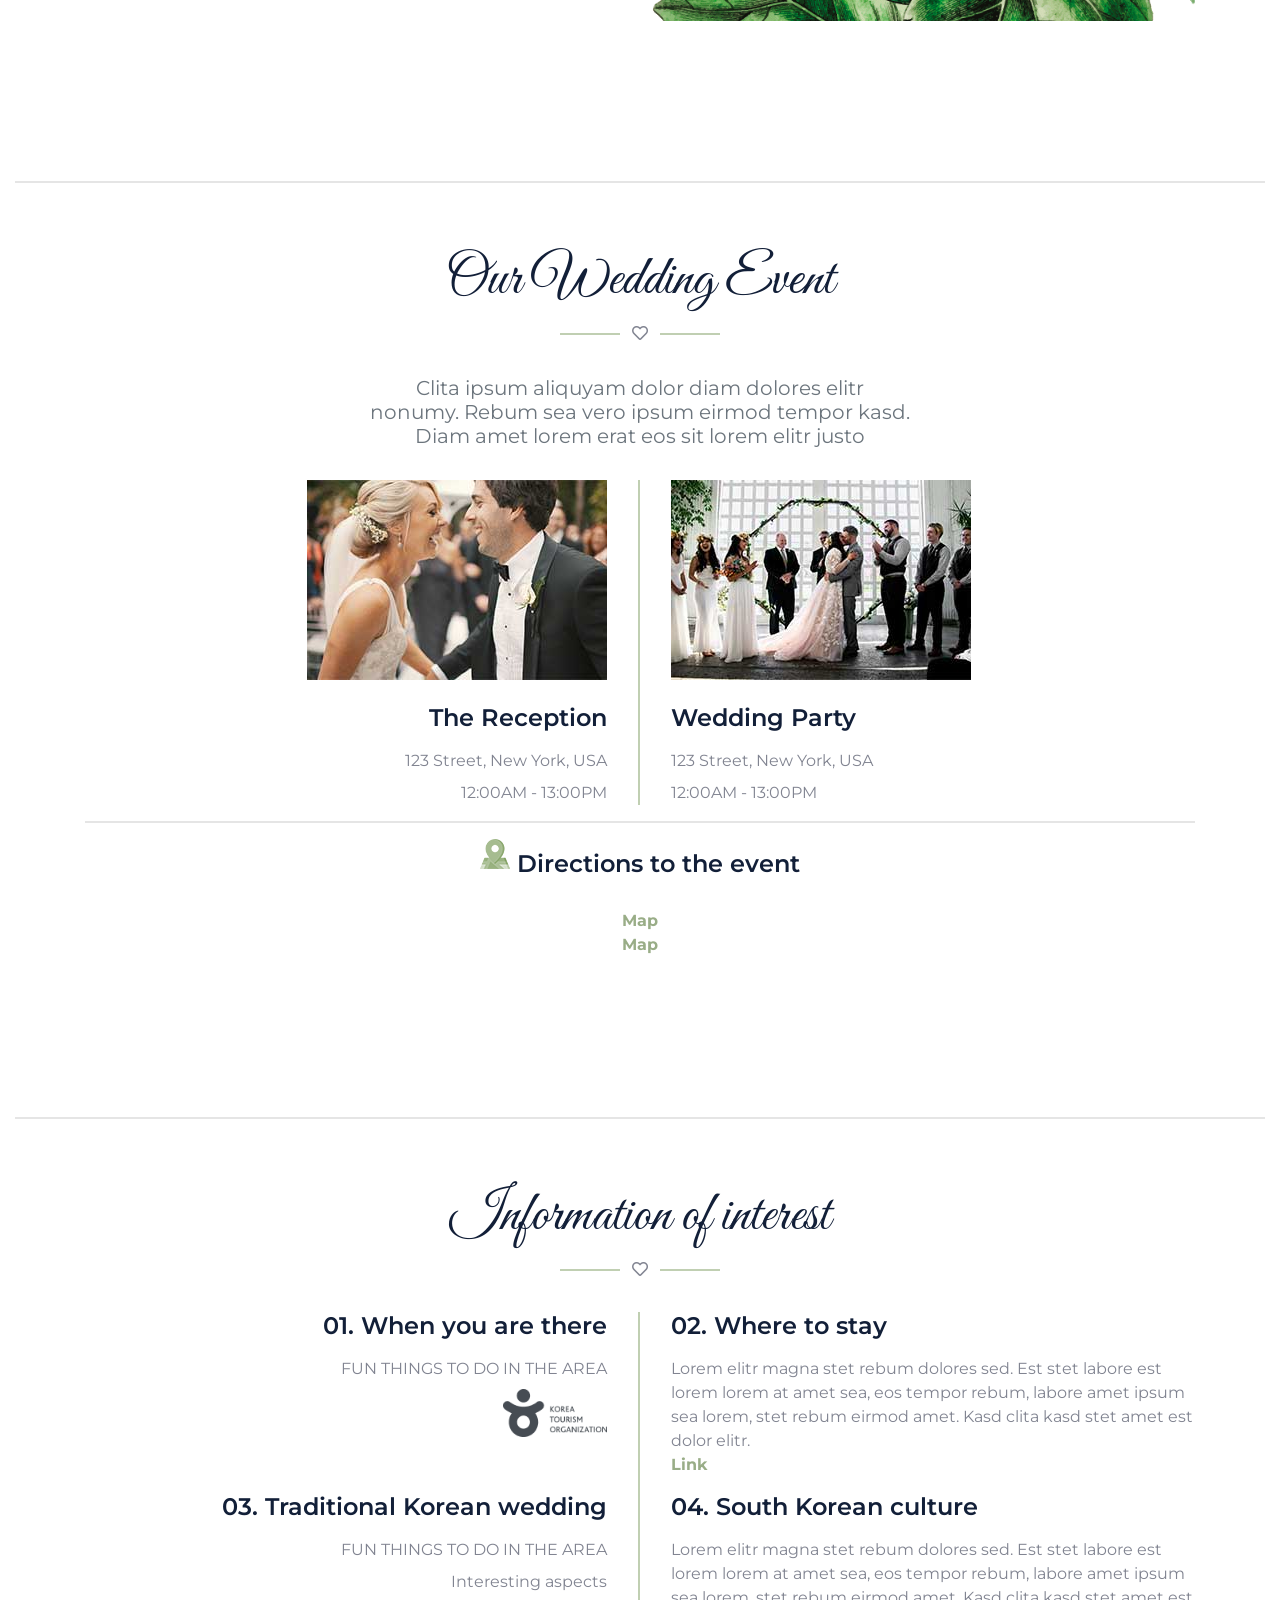
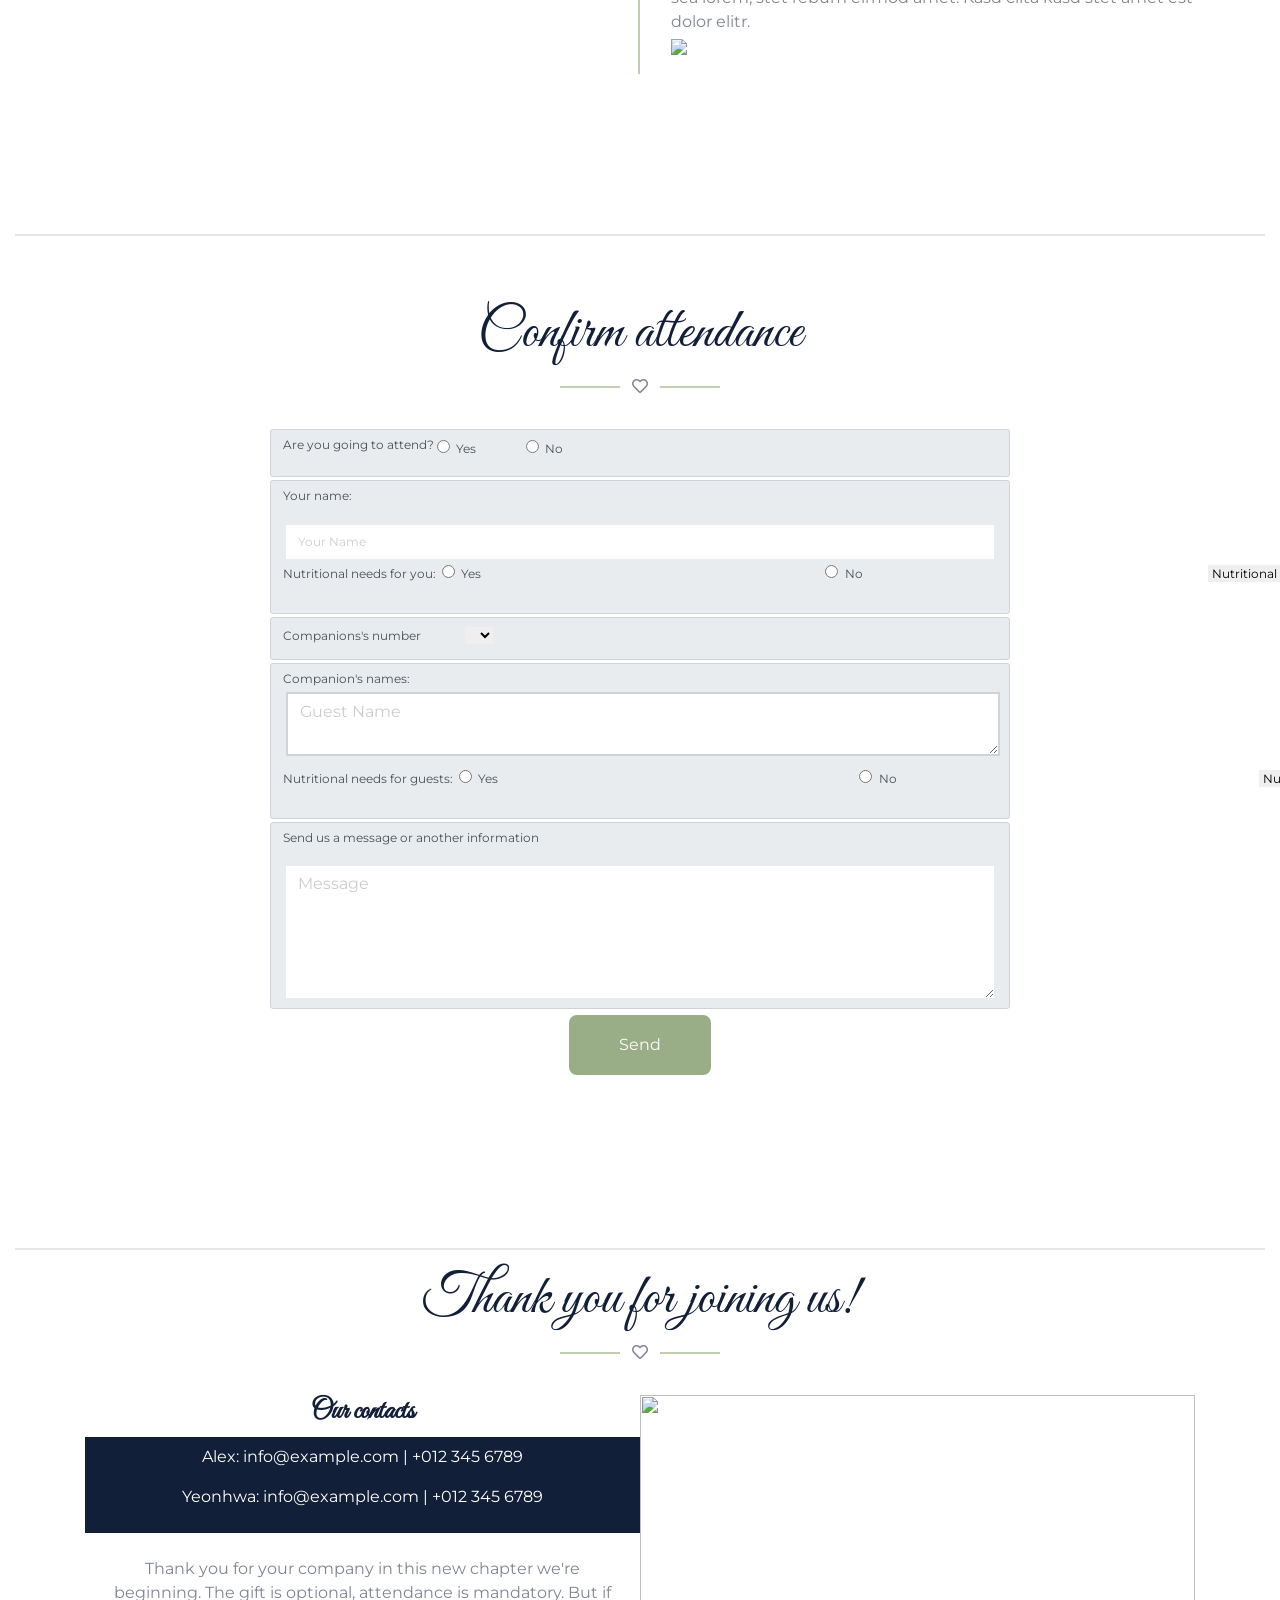
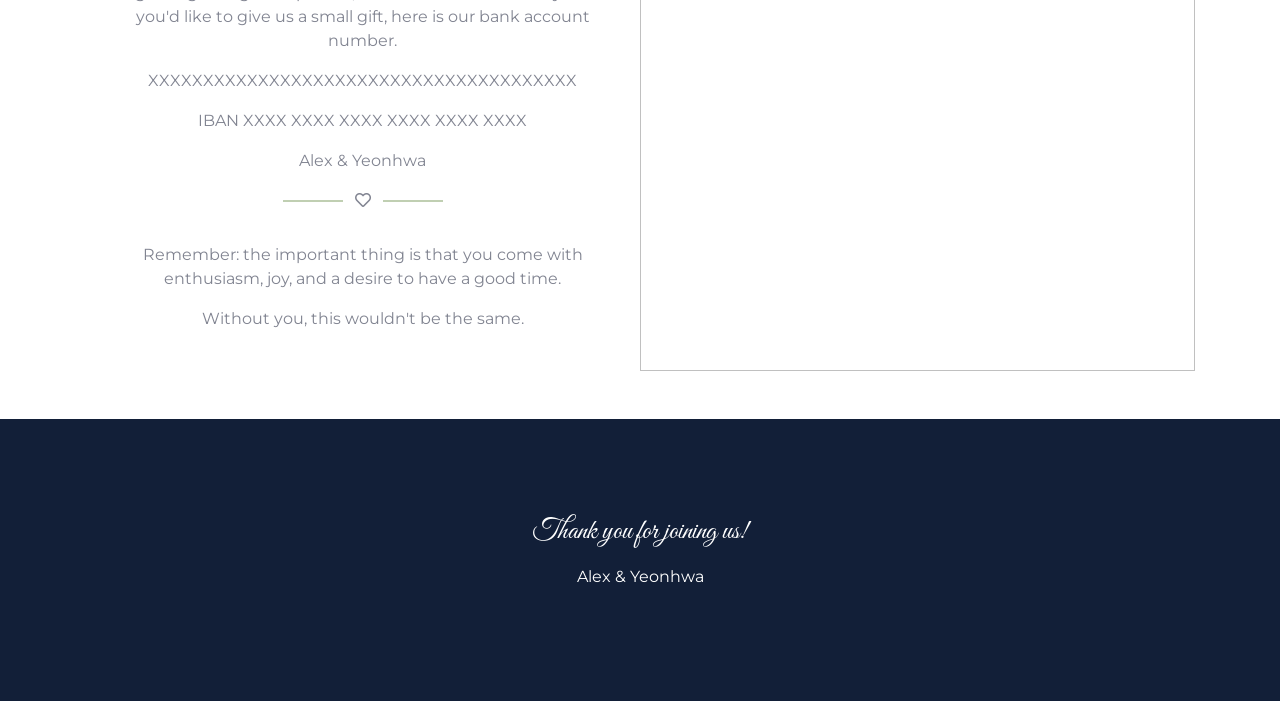
==== commit c8f03e23: "Add files via upload" ====
--- a/index.html
+++ b/index.html
@@ -76,7 +76,7 @@
 							<h1 class="display-1 font-secondary text-white mt-n3 mb-md-4">Alex <span class="text-dark-light-green">&#38;</span> Yeonhwa</h1>
 							<div class="d-inline-block border-top border-bottom border-light py-3 px-4">
 								<h3 class="font-weight-normal text-white m-0">We're getting married</h3>
-								<h3 class="font-weight-bolder font-secondary text-white m-0" style="font-size: 3rem;letter-spacing: 2px;">03/10/2026</h3>
+								<h3 class="font-weight-bolder font-secondary text-white m-0" style="font-size: 3rem;letter-spacing: 2px;">10/03/2026</h3>
 							</div>
 							<div class="d-inline-block  border-light py-3 px-4">
 								<h4 class="text-white font-weight-lighter">
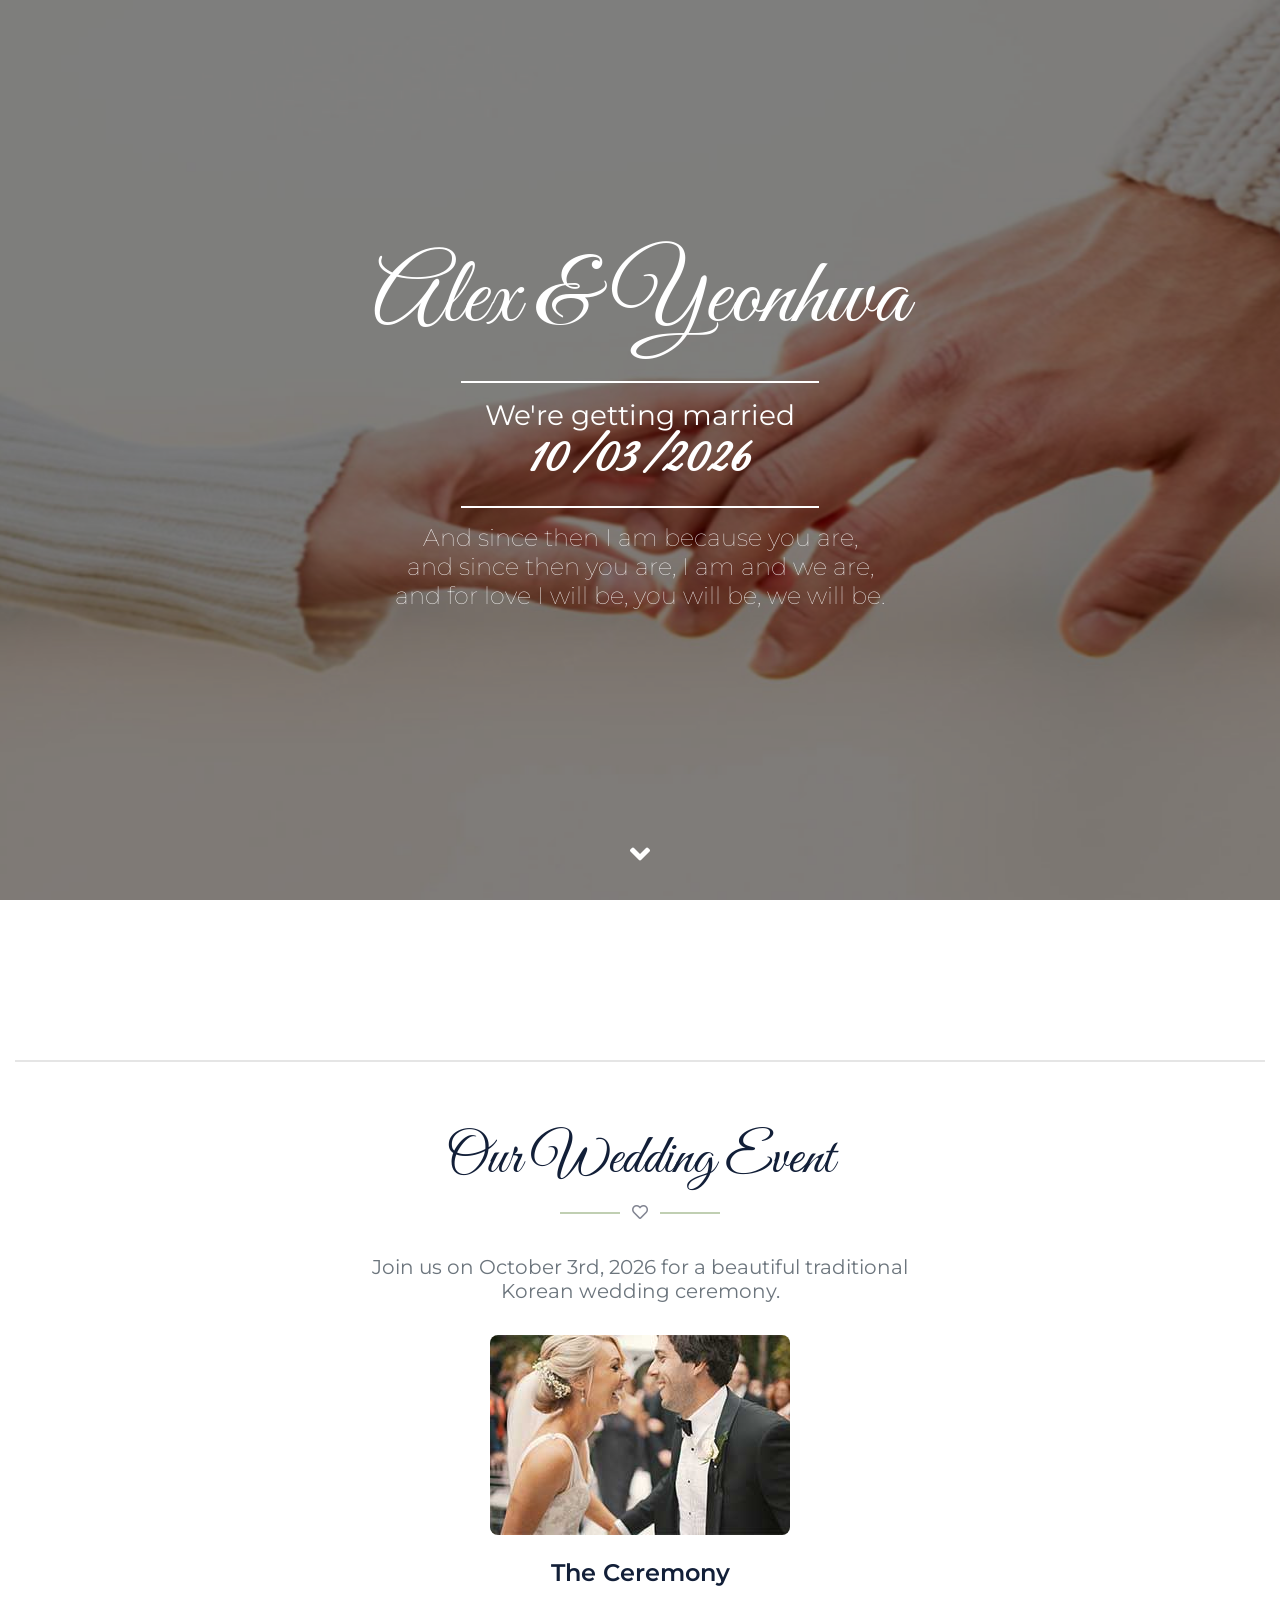
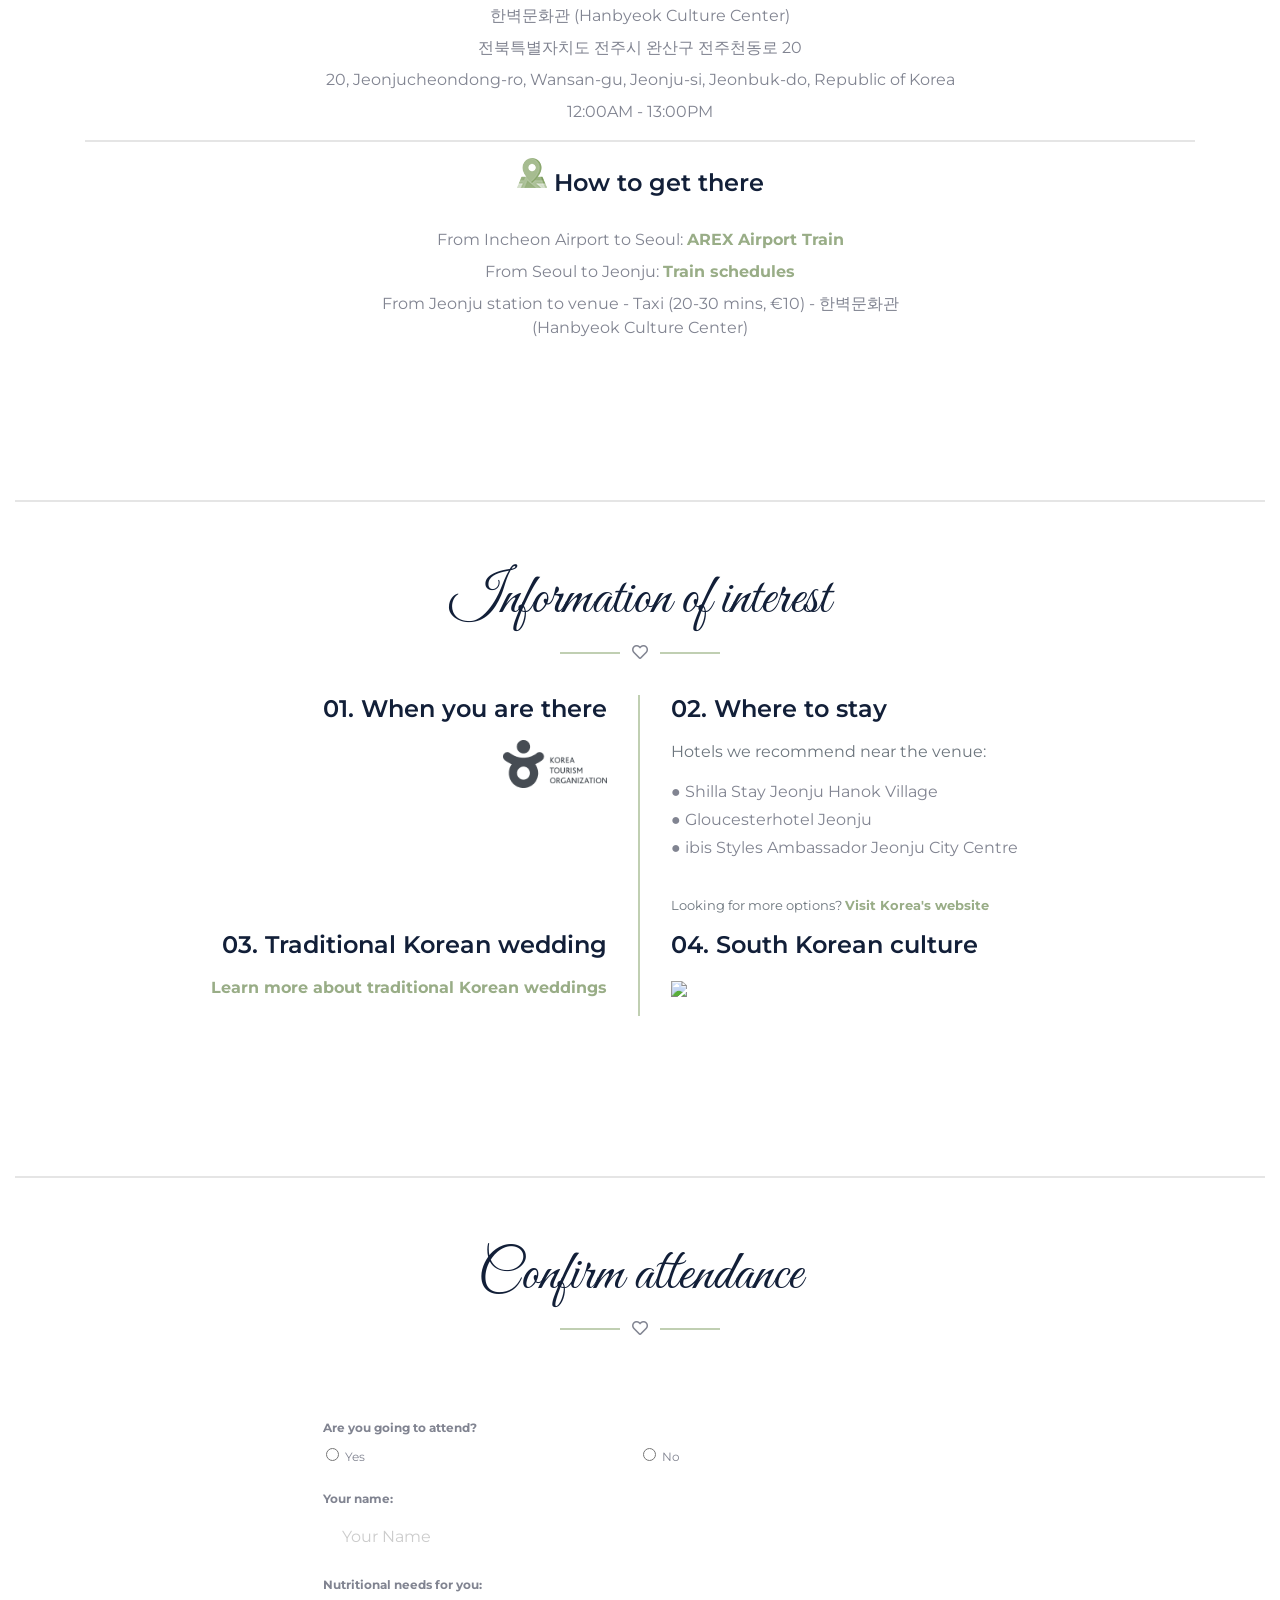
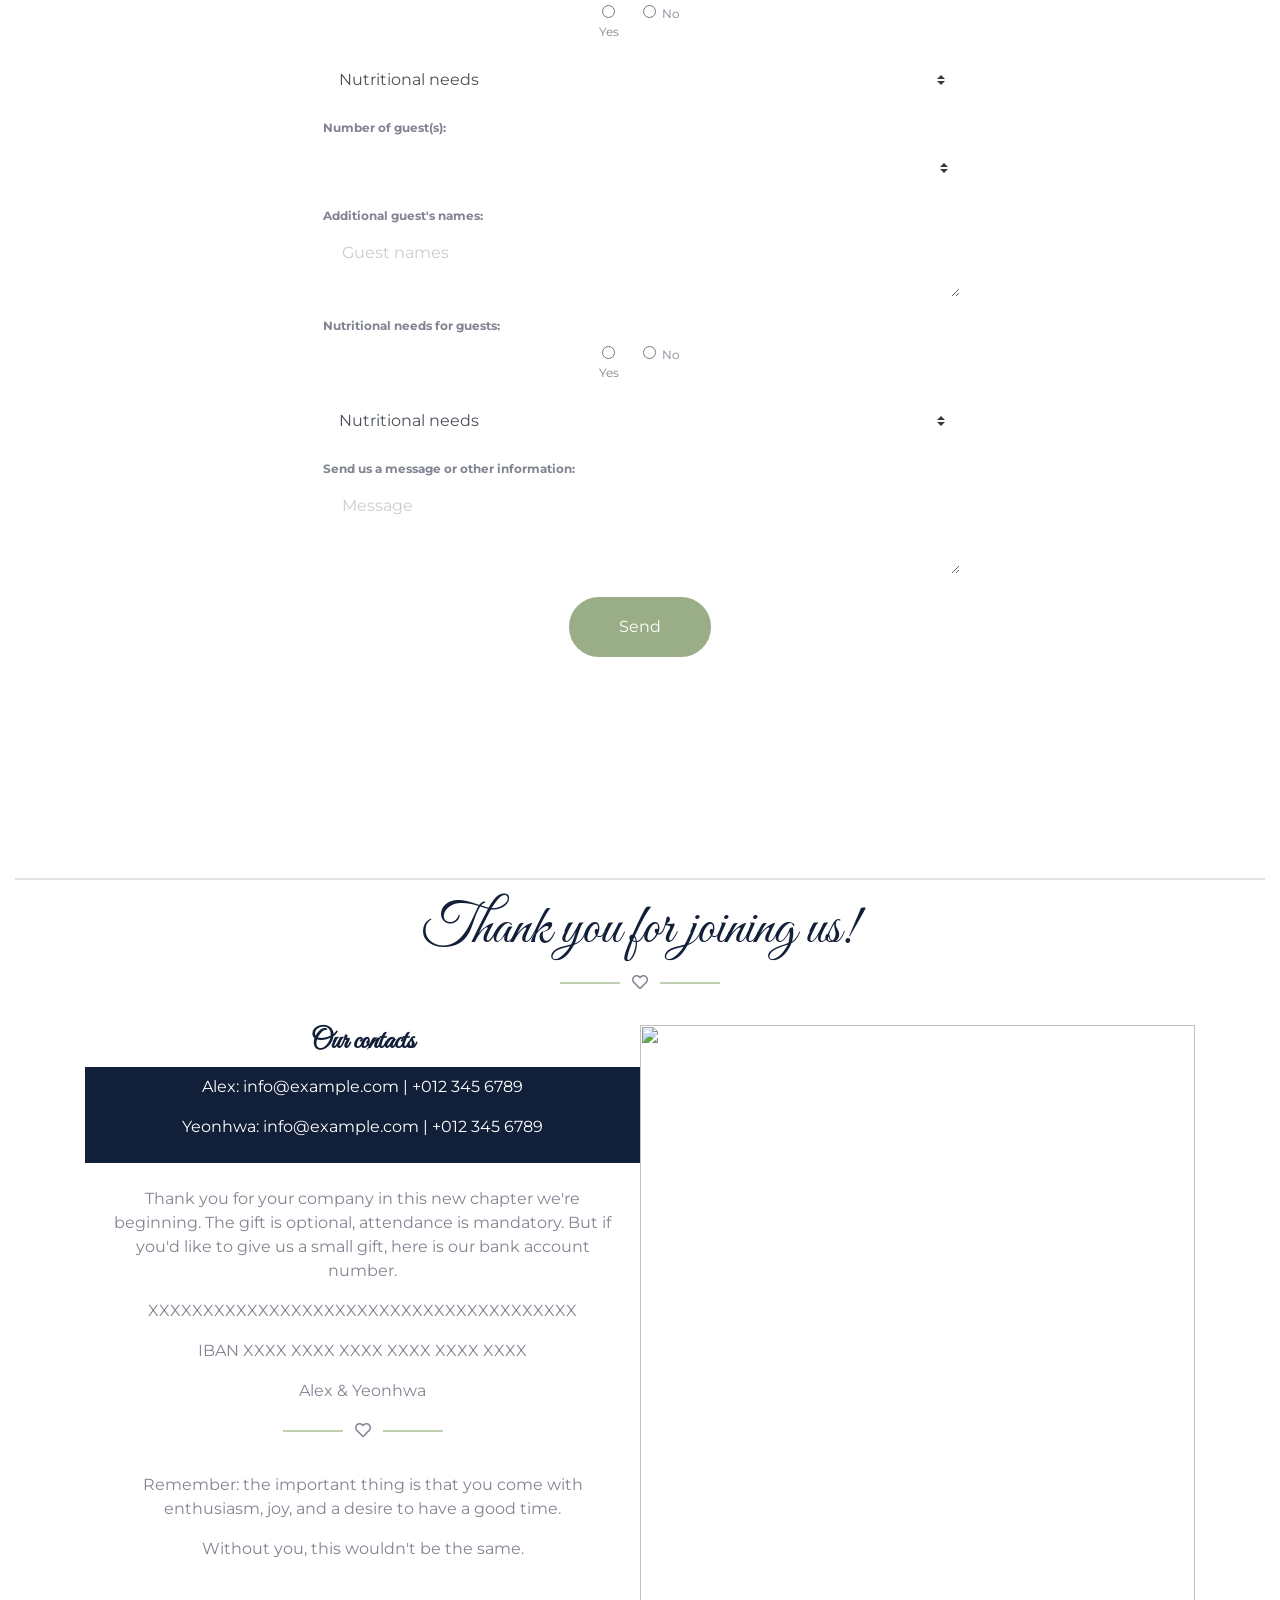
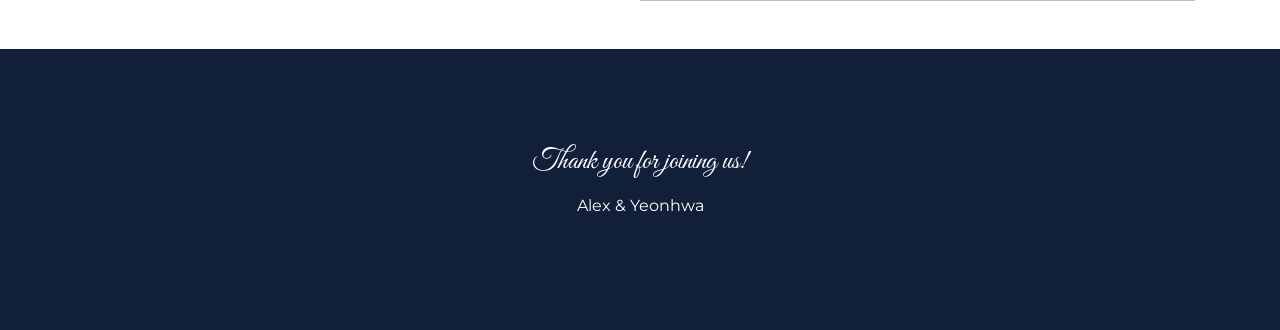
==== commit 225f21de: "Change things" ====
--- a/index.html
+++ b/index.html
@@ -56,8 +56,8 @@
 				<a href="#contact" class="nav-item nav-link">Contact</a>
 
 				<a href="#" class="nav-item nav-link"><img src="img/reino-unido.png"></a>
-				<a href="#" class="nav-item nav-link"><img src="img/corea-del-sur.png"></a>
-				<a href="#" class="nav-item nav-link"><img src="img/espana.png"></a>
+				<a href="v_korean/index.html" class="nav-item nav-link"><img src="img/corea-del-sur.png"></a>
+				<a href="v_espanol/index.html" class="nav-item nav-link"><img src="img/espana.png"></a>
 
 			</div>
 		</div>
@@ -94,32 +94,7 @@
 	<!-- Carousel End -->
 
 
-	<!-- About Start -->
-	<div class="container-fluid py-5" id="about">
-		<div class="container py-5">
-			<div class="section-title position-relative text-center">
-				<h1 class="font-secondary display-4">Our story in a song</h1>
-
-				<!--				<h6 class="text-uppercase text-primary mb-3" style="letter-spacing: 3px;">About</h6>-->
-				<i class="far fa-heart text-dark-light-green"></i>
-			</div>
-			<div class="row m-0 mb-4 mb-md-0 pb-2 pb-md-0">
-				<div class="col-md-6 p-0 text-center text-md-right">
-					<div class="h-100 d-flex flex-column justify-content-center bg-secondary_semi p-5">
-						<p>Lorem elitr magna stet rebum dolores sed. Est stet labore est lorem lorem at amet sea, eos tempor rebum, labore amet ipsum sea lorem, stet rebum eirmod amet. Kasd clita kasd stet amet est dolor elitr.</p>
-						<p><audio controls>
-								<source src="music/TheGrandJamSweetCaroline2024.mp3" type="audio/mpeg" preload="none">
-								Tu navegador no soporta este elemento de audio.
-							</audio></p>
-					</div>
-				</div>
-				<div class="col-md-6 p-0" style="min-height: 400px;">
-					<img class="position-absolute w-100 h-100" src="img/Mugunghwa_flor.png" style="object-fit: cover;">
-				</div>
-			</div>
-		</div>
-	</div>
-	<!-- About End -->
+
 
 
 
@@ -180,37 +155,43 @@
 				<h1 class="font-secondary display-4">Our Wedding Event</h1>
 				<i class="far fa-heart text-dark-light-green"></i>
 			</div>
-			<div class="row justify-content-center">
-				<div class="col-md-6 text-center">
-					<h5 class="font-weight-normal text-muted mb-3 pb-3">Clita ipsum aliquyam dolor diam dolores elitr nonumy. Rebum sea vero ipsum eirmod tempor kasd. Diam amet lorem erat eos sit lorem elitr justo</h5>
-				</div>
-			</div>
-			<div class="row">
-				<div class="col-md-6 border-right border-primary">
-					<div class="text-center text-md-right mr-md-3 mb-4 mb-md-0">
-						<img class="img-fluid mb-4" src="img/event-1.jpg" alt="">
-						<h4 class="mb-3">The Reception</h4>
-						<p class="mb-2">123 Street, New York, USA</p>
-						<p class="mb-0">12:00AM - 13:00PM</p>
-					</div>
-				</div>
-				<div class="col-md-6">
-					<div class="text-center text-md-left ml-md-3">
-						<img class="img-fluid mb-4" src="img/event-2.jpg" alt="">
-						<h4 class="mb-3">Wedding Party</h4>
-						<p class="mb-2">123 Street, New York, USA</p>
-						<p class="mb-0">12:00AM - 13:00PM</p>
-					</div>
-				</div>
-			</div>
-			<hr>
-			<div class="row justify-content-center">
-				<div class="col-md-6 text-center">
-					<h4 class="mb-3"><img class="img-fluid mb-4" src="img/mapa.png" alt=""> Directions to the event</h4>
-					<p class="m-0 text-dark-light-green"><a href="#">Map</a></p>
-					<p class="m-0 text-dark-light-green"><a href="#">Map</a></p>
-
-				</div>
+			<div class="row justify-content-center">
+				<div class="col-md-6 text-center">
+					<h5 class="font-weight-normal text-muted mb-3 pb-3">Join us on October 3rd, 2026 for a beautiful traditional Korean wedding ceremony.</h5>
+				</div>
+			</div>
+			<div class="row">
+				<div class="col-12">
+					<div class="text-center">
+						<img class="img-fluid mb-4" src="img/event-1.jpg" alt="" style="max-width:400px; border-radius:.5rem;">
+						<h4 class="mb-3">The Ceremony</h4>
+						<p class="mb-2">한벽문화관 (Hanbyeok Culture Center)</p>
+						<p class="mb-2">전북특별자치도 전주시 완산구 전주천동로 20</p>
+						<p class="mb-2">20, Jeonjucheondong-ro, Wansan-gu, Jeonju-si, Jeonbuk-do, Republic of Korea</p>
+						<p class="mb-0">12:00AM - 13:00PM</p>
+					</div>
+				</div>
+				<!--
+				<div class="col-md-6">
+					<div class="text-center text-md-left ml-md-3">
+						<img class="img-fluid mb-4" src="img/event-2.jpg" alt="">
+						<h4 class="mb-3">Wedding Party</h4>
+						<p class="mb-2">한벽문화관 (Hanbyeok Culture Center)</p>
+						<p class="mb-2">전북특별자치도 전주시 완산구 전주천동로 20</p>
+						<p class="mb-2">20, Jeonjucheondong-ro, Wansan-gu, Jeonju-si, Jeonbuk-do, Republic of Korea</p>
+						<p class="mb-0">12:00AM - 13:00PM</p>
+					</div>
+				</div>
+			-->
+			</div>
+			<hr>
+			<div class="row justify-content-center">
+				<div class="col-md-6 text-center">
+					<h4 class="mb-3"><img class="img-fluid mb-4" src="img/mapa.png" alt=""> How to get there</h4>
+					<p class="m-0 mb-2">From Incheon Airport to Seoul: <a href="https://www.seoul-airport.com/arex.php">AREX Airport Train</a></p>
+					<p class="m-0 mb-2">From Seoul to Jeonju: <a href="https://www.koreantrain.com/train-seoul-jeonju">Train schedules</a></p>
+					<p class="m-0">From Jeonju station to venue - Taxi (20-30 mins, €10) - 한벽문화관 (Hanbyeok Culture Center)</p>
+				</div>
 			</div>
 		</div>
 	</div>
@@ -230,42 +211,41 @@
 
 			<div class="row">
 				<div class="col-md-6 border-right border-primary">
-					<div class="text-center text-md-right mr-md-3 mb-4 mb-md-0">
-						<h4 class="mb-3">01. When you are there
-						</h4>
-						<p class="text-uppercase mb-2">Fun things to do in the area</p>
-						<p><a href="https://spanish.visitkorea.or.kr/svc/main/index.do">
-								<img class="imagen-link" style="width:20%; height: auto;" src="img/site_logo_turism_Korea.png"></a>
-						</p>
-					</div>
-				</div>
-				<div class="col-md-6">
-					<div class="text-center text-md-left ml-md-3">
-						<h4 class="mb-3">02. Where to stay</h4>
-						<p class="m-0">Lorem elitr magna stet rebum dolores sed. Est stet labore est lorem lorem at amet sea, eos tempor rebum, labore amet ipsum sea lorem, stet rebum eirmod amet. Kasd clita kasd stet amet est dolor elitr.
-						</p>
-						<p> <a href="https://english.visitkorea.or.kr/svc/contents/contentsView.do?vcontsId=140676">Link</a>
-						</p>
-					</div>
-				</div>
+					<div class="text-center text-md-right mr-md-3 mb-4 mb-md-0">
+						<h4 class="mb-3">01. When you are there
+						</h4>
+						<p><a href="https://english.visitkorea.or.kr/svc/main/index.do">
+								<img class="imagen-link" style="width:20%; height: auto;" src="img/site_logo_turism_Korea.png"></a>
+						</p>
+					</div>
+				</div>
+				<div class="col-md-6">
+					<div class="text-center text-md-left ml-md-3">
+						<h4 class="mb-3">02. Where to stay</h4>
+						<p class="m-0 text-muted mb-3">Hotels we recommend near the venue:</p>
+						<ul class="list-unstyled d-inline-block text-left">
+							<li class="mb-1">&#9679; Shilla Stay Jeonju Hanok Village</li>
+							<li class="mb-1">&#9679; Gloucesterhotel Jeonju</li>
+							<li class="mb-1">&#9679; ibis Styles Ambassador Jeonju City Centre</li>
+						</ul>
+              <p class="mt-3 small text-muted">Looking for more options? <a href="https://english.visitkorea.or.kr/svc/contents/contentsView.do?vcontsId=140676" class="text-dark-light-green">Visit Korea's website</a></p>
+					</div>
+				</div>
 			</div>
 			<div class="row">
 				<div class="col-md-6 border-right border-primary">
-					<div class="text-center text-md-right mr-md-3 mb-4 mb-md-0">
-						<h4 class="mb-3">03. Traditional Korean wedding
-						</h4>
-						<p class="text-uppercase mb-2">Fun things to do in the area</p>
-						<p>Interesting aspects</p>
-					</div>
+					<div class="text-center text-md-right mr-md-3 mb-4 mb-md-0">
+						<h4 class="mb-3">03. Traditional Korean wedding
+						</h4>
+						<p><a href="https://www.brides.com/traditional-korean-wedding-5087200">Learn more about traditional Korean weddings</a></p>
+					</div>
 				</div>
 				<div class="col-md-6">
-					<div class="text-center text-md-left ml-md-3">
-						<h4 class="mb-3">04. South Korean culture</h4>
-						<p class="m-0">Lorem elitr magna stet rebum dolores sed. Est stet labore est lorem lorem at amet sea, eos tempor rebum, labore amet ipsum sea lorem, stet rebum eirmod amet. Kasd clita kasd stet amet est dolor elitr.
-						</p>
-						<p> <a href="https://koreankulture.com/cultura-coreana/"><img class="imagen-link" style="width:15%; height: auto;" src="img/Korean-Kulture.png"></a>
-						</p>
-					</div>
+					<div class="text-center text-md-left ml-md-3">
+						<h4 class="mb-3">04. South Korean culture</h4>
+						<p class="m-0"><a href="https://koreankulture.com/en/korean-culture/"><img class="imagen-link" style="width:15%; height: auto;" src="img/Korean-Kulture.png"></a>
+						</p>
+					</div>
 				</div>
 			</div>
 		</div>
@@ -273,123 +253,108 @@
 	<!-- Information End -->
 
 
-	<!-- RSVP Start -->
-	<div class="container-fluid py-5" id="rsvp">
-		<hr>
-		<div class="container py-5">
-			<div class="section-title position-relative text-center">
-				<!-- <h6 class="text-uppercase text-primary mb-3" style="letter-spacing: 3px;">RSVP</h6> -->
-				<h1 class="font-secondary display-4">Confirm attendance</h1>
-				<i class="far fa-heart text-dark-light-green"></i>
-			</div>
-			<div class="row justify-content-center">
-				<div class="col-lg-8">
-					<div class="text-center">
-
-						<form id="contactoForm">
-							<!--*****************************************-->
-							<fieldset class="form-row input-group-text">
-								<div>
-									<p>Are you going to attend? </p>
-								</div>
-								<div><label class="radio-option">
-										<input type="radio" name="attend" value="yes" required> Yes</label>
-									<label class="radio-option">
-										<input type="radio" name="attend" value="no" required> No
-									</label>
-								</div>
-							</fieldset>
-							<!--*****************************************-->
-							<fieldset class="form-row input-group-text">
-								<div>
-									<p>Your name: </p>
-								</div>
-								<!-- <label for="nombre">Your name: </label>-->
-								<input id="name" name="name" type="text" class="form-control border-0" placeholder="Your Name" />
-
-								<!--*****************************************-->
-								<div>
-									<p>Nutritional needs for you:
-										<label class="radio-option">
-											<input type="radio" name="nutrineedguest" value="yes" required> Yes
-										</label>
-										<label class="radio-option">
-											<input type="radio" name="nutrineedguest" value="no" required> No
-										</label>
-										<select name="nutritionalguest" class="border-0" class="" class="form-control custom-select">
-											<option value="nutritionalguest" disabled selected>Nutritional needs</option>
-											<!--<option value="nutritionalnoguest">No</option>-->
-											<option value="Celiac">Celiac</option>
-											<option value="Egg Intolerant">Egg intolerant</option>
-											<option value="Lactose Intolerant">Lactose intolerant</option>
-											<option value="Nut Intolerant">Nut intolerant</option>
-											<option value="Vegan">Vegan</option>
-											<option value="Vegetarian">Vegetarian</option>
-										</select>
-									</p>
-								</div>
-							</fieldset>
-							<!--*****************************************-->
-							<fieldset class="form-row input-group-text">
-								<div>
-									<label for="ncompanions">Companions's number</label>
-									<select name="ncompanions" id="ncompanions" class="border-0" class="" class="form-control custom-select">
-										<option value="0"> </option>
-										<option value="1">1</option>
-										<option value="2">2</option>
-										<option value="3">3</option>
-										<option value="4">4</option>
-									</select>
-
-								</div>
-							</fieldset>
-
-							<!--*****************************************-->
-							<fieldset class="form-row input-group-text">
-								<!-- ******************** nombre e intoleracians acompañantes -->
-								<label for="companionsname">Companion's names:
-									<textarea id="companionsname" name="companionsname" type="text" class="form-control" placeholder="Guest Name"></textarea></label>
-
-								<p>Nutritional needs for guests:
-
-									<label class="radio-option">
-										<input type="radio" name="nutrineedcompanion" value="yes" required> Yes
-									</label>
-									<label class="radio-option">
-										<input type="radio" name="nutrineedcompanion" value="no" required> No
-									</label>
-
-									<select name="nutricompanion" class="border-0" class="" class="form-control custom-select">
-										<option value="Nutritional needs" disabled selected>Nutritional needs</option>
-										<!-- <option value="nutritionalnoguest">No</option>-->
-										<option value="Celiac">Celiac</option>
-										<option value="Egg Intolerant">Egg intolerant</option>
-										<option value="Lactose Intolerant">Lactose intolerant</option>
-										<option value="Nut Intolerant">Nut intolerant</option>
-										<option value="Vegan">Vegan</option>
-										<option value="Vegetarian">Vegetarian</option>
-									</select>
-								</p>
-
-							</fieldset>
-							<div class="form-row input-group-text">
-								<p>Send us a message or another information</p>
-								<textarea name="message" class="form-control border-0" rows="5" placeholder="Message"></textarea>
-							</div>
-							<div>
-								<button id="btnEnviar" class="btn btn-primary font-weight-normal py-3 px-5" type="submit">Send</button>
-							</div>
-							<!-- Contenedor para mensajes de éxito/error -->
-							<div id="respuesta" style="margin-top: 10px;"></div>
-							<!-- Contenedor para mensajes de éxito/error -->
-							<div id="respuesta" style="margin-top: 10px;"></div>
-						</form>
-					</div>
-
-				</div>
-			</div>
-		</div>
-	</div>
+	<!-- RSVP Start -->
+	<div class="container-fluid py-5" id="rsvp">
+		<hr>
+		<div class="container py-5">
+			<div class="section-title position-relative text-center">
+				<h1 class="font-secondary display-4">Confirm attendance</h1>
+				<i class="far fa-heart text-dark-light-green"></i>
+			</div>
+			<div class="row justify-content-center">
+				<div class="col-lg-8">
+					<div class="d-flex flex-column justify-content-center bg-secondary_semi p-4 p-md-5 rounded">
+
+						<form id="contactoForm">
+							<div class="form-row mb-3">
+								<div class="col-12">
+									<p class="mb-2 font-weight-bold">Are you going to attend?</p>
+									<div class="d-flex justify-content-center gap-4">
+										<label class="radio-option"><input type="radio" name="attend" value="yes" required> Yes</label>
+										<label class="radio-option"><input type="radio" name="attend" value="no" required> No</label>
+									</div>
+								</div>
+							</div>
+							<div class="form-row mb-3">
+								<div class="col-12">
+									<label for="name" class="font-weight-bold d-block mb-2">Your name:</label>
+									<input id="name" name="name" type="text" class="form-control bg-white border-0 rounded px-3 py-2 w-100" placeholder="Your Name" />
+								</div>
+							</div>
+							<div class="form-row mb-3">
+								<div class="col-12">
+									<p class="mb-2 font-weight-bold">Nutritional needs for you:</p>
+									<div class="d-flex flex-column align-items-center">
+										<div class="d-flex justify-content-center gap-4 mb-2">
+											<label class="radio-option"><input type="radio" name="nutrineedguest" value="yes" required> Yes</label>
+											<label class="radio-option"><input type="radio" name="nutrineedguest" value="no" required> No</label>
+										</div>
+										<select name="nutritionalguest" class="form-control border-0 rounded px-3 py-2 w-100 custom-select">
+											<option value="nutritionalguest" disabled selected>Nutritional needs</option>
+											<option value="Celiac">Celiac</option>
+											<option value="Egg Intolerant">Egg intolerant</option>
+											<option value="Lactose Intolerant">Lactose intolerant</option>
+											<option value="Nut Intolerant">Nut intolerant</option>
+											<option value="Vegan">Vegan</option>
+											<option value="Vegetarian">Vegetarian</option>
+										</select>
+									</div>
+								</div>
+							</div>
+							<div class="form-row mb-3">
+								<div class="col-12">
+									<label for="ncompanions" class="font-weight-bold d-block mb-2">Number of guest(s):</label>
+									<select name="ncompanions" id="ncompanions" class="form-control border-0 rounded px-3 py-2 w-100 custom-select">
+										<option value="0"> </option>
+										<option value="1">1</option>
+										<option value="2">2</option>
+										<option value="3">3</option>
+										<option value="4">4</option>
+									</select>
+								</div>
+							</div>
+							<div class="form-row mb-3">
+								<div class="col-12">
+									<label for="companionsname" class="font-weight-bold d-block mb-2">Additional guest's names:</label>
+									<textarea id="companionsname" name="companionsname" type="text" class="form-control border-0 rounded px-3 py-2 w-100" rows="2" placeholder="Guest names"></textarea>
+								</div>
+							</div>
+							<div class="form-row mb-3">
+								<div class="col-12">
+									<p class="mb-2 font-weight-bold">Nutritional needs for guests:</p>
+									<div class="d-flex flex-column align-items-center">
+										<div class="d-flex justify-content-center gap-4 mb-2">
+											<label class="radio-option"><input type="radio" name="nutrineedcompanion" value="yes" required> Yes</label>
+											<label class="radio-option"><input type="radio" name="nutrineedcompanion" value="no" required> No</label>
+										</div>
+										<select name="nutricompanion" class="form-control border-0 rounded px-3 py-2 w-100 custom-select">
+											<option value="Nutritional needs" disabled selected>Nutritional needs</option>
+											<option value="Celiac">Celiac</option>
+											<option value="Egg Intolerant">Egg intolerant</option>
+											<option value="Lactose Intolerant">Lactose intolerant</option>
+											<option value="Nut Intolerant">Nut intolerant</option>
+											<option value="Vegan">Vegan</option>
+											<option value="Vegetarian">Vegetarian</option>
+										</select>
+									</div>
+								</div>
+							</div>
+							<div class="form-row mb-3">
+								<div class="col-12">
+									<label class="font-weight-bold d-block mb-2">Send us a message or other information:</label>
+									<textarea name="message" class="form-control border-0 rounded px-3 py-2 w-100" rows="3" placeholder="Message"></textarea>
+								</div>
+							</div>
+							<div class="text-center">
+								<button id="btnEnviar" class="btn btn-primary font-weight-normal py-3 px-5 rounded-pill" type="submit">Send</button>
+							</div>
+							<div id="respuesta" style="margin-top: 10px;" class="text-center"></div>
+						</form>
+					</div>
+				</div>
+			</div>
+		</div>
+	</div>
 
 	<!-- regalos -->
 	<div class="container-fluid py-5" id="contact">
@@ -481,45 +446,42 @@
 	<script src="js/main.js"></script>
 
 
-	<script>
-		const formulario = document.getElementById('contactoForm');
-		const respuestaVisual = document.getElementById('respuesta');
-		const boton = document.getElementById('btnEnviar');
-
-		formulario.addEventListener('submit', function(e) {
-			e.preventDefault(); // Evita que la página se recargue
-
-			boton.disabled = true;
-			boton.innerText = "Enviando...";
-			respuestaVisual.innerText = "Procesando tu mensaje...";
-
-			// Creamos los datos para enviar
-			const datos = new FormData(formulario);
-			const url = 'https://script.google.com/macros/s/AKfycbwK4TyFvcQsBrlS-TJcxygdI5Q34UQXsyZIO8IEEPTDbDvqiJaVRNr7rJMWVWj1KH8uuQ/exec'; // <--- PEGA LA URL AQUÍ PARA EJECUTAR EL SCRIPT Y ENVIAR DATOS
-
-			fetch(url, {
-					method: 'POST',
-					body: datos,
-					mode: 'no-cors' // Importante para evitar bloqueos de Google
-				})
-				.then(() => {
-					// Con 'no-cors' no podemos leer la respuesta del servidor, 
-					// así que asumimos éxito si la petición se completa.
-					respuestaVisual.style.color = "green";
-					respuestaVisual.innerText = "¡Mensaje enviado con éxito!";
-					formulario.reset(); // Limpia los campos
-				})
-				.catch(error => {
-					respuestaVisual.style.color = "red";
-					respuestaVisual.innerText = "Error al enviar: " + error.message;
-				})
-				.finally(() => {
-					boton.disabled = false;
-					boton.innerText = "Enviar Mensaje";
-				});
-		});
-
-	</script>
+		<script>
+		const formulario = document.getElementById('contactoForm');
+		const respuestaVisual = document.getElementById('respuesta');
+		const boton = document.getElementById('btnEnviar');
+
+		formulario.addEventListener('submit', function(e) {
+			e.preventDefault();
+
+			boton.disabled = true;
+			boton.innerText = "Sending...";
+			respuestaVisual.innerText = "Processing your message...";
+
+			const datos = new FormData(formulario);
+			const url = 'https://script.google.com/macros/s/AKfycbwK4TyFvcQsBrlS-TJcxygdI5Q34UQXsyZIO8IEEPTDbDvqiJaVRNr7rJMWVWj1KH8uuQ/exec';
+
+			fetch(url, {
+					method: 'POST',
+					body: datos,
+					mode: 'no-cors'
+				})
+				.then(() => {
+					respuestaVisual.style.color = "#28a745";
+					respuestaVisual.innerText = "Message sent successfully!";
+					formulario.reset();
+				})
+				.catch(error => {
+					respuestaVisual.style.color = "#dc3545";
+					respuestaVisual.innerText = "Error sending message: " + error.message;
+				})
+				.finally(() => {
+					boton.disabled = false;
+					boton.innerText = "Send";
+				});
+		});
+
+	</script>
 
 </body>
 
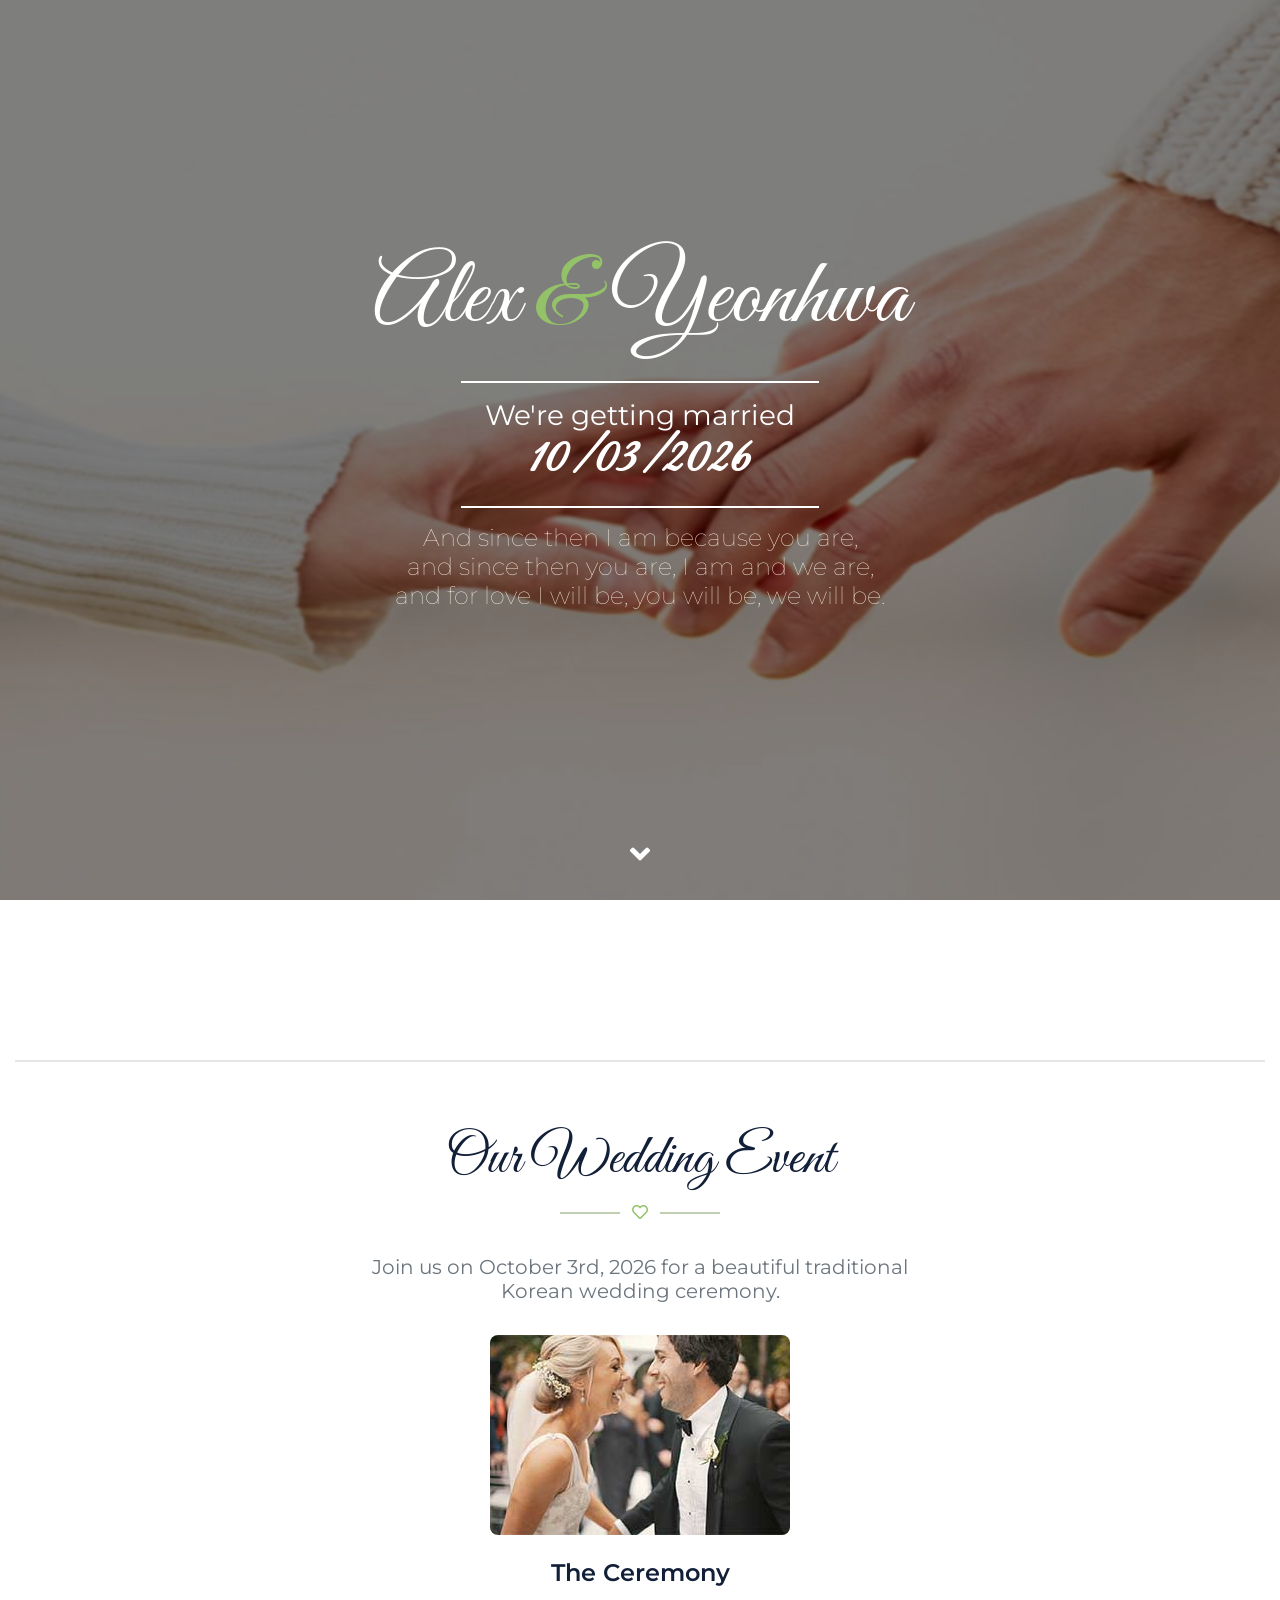
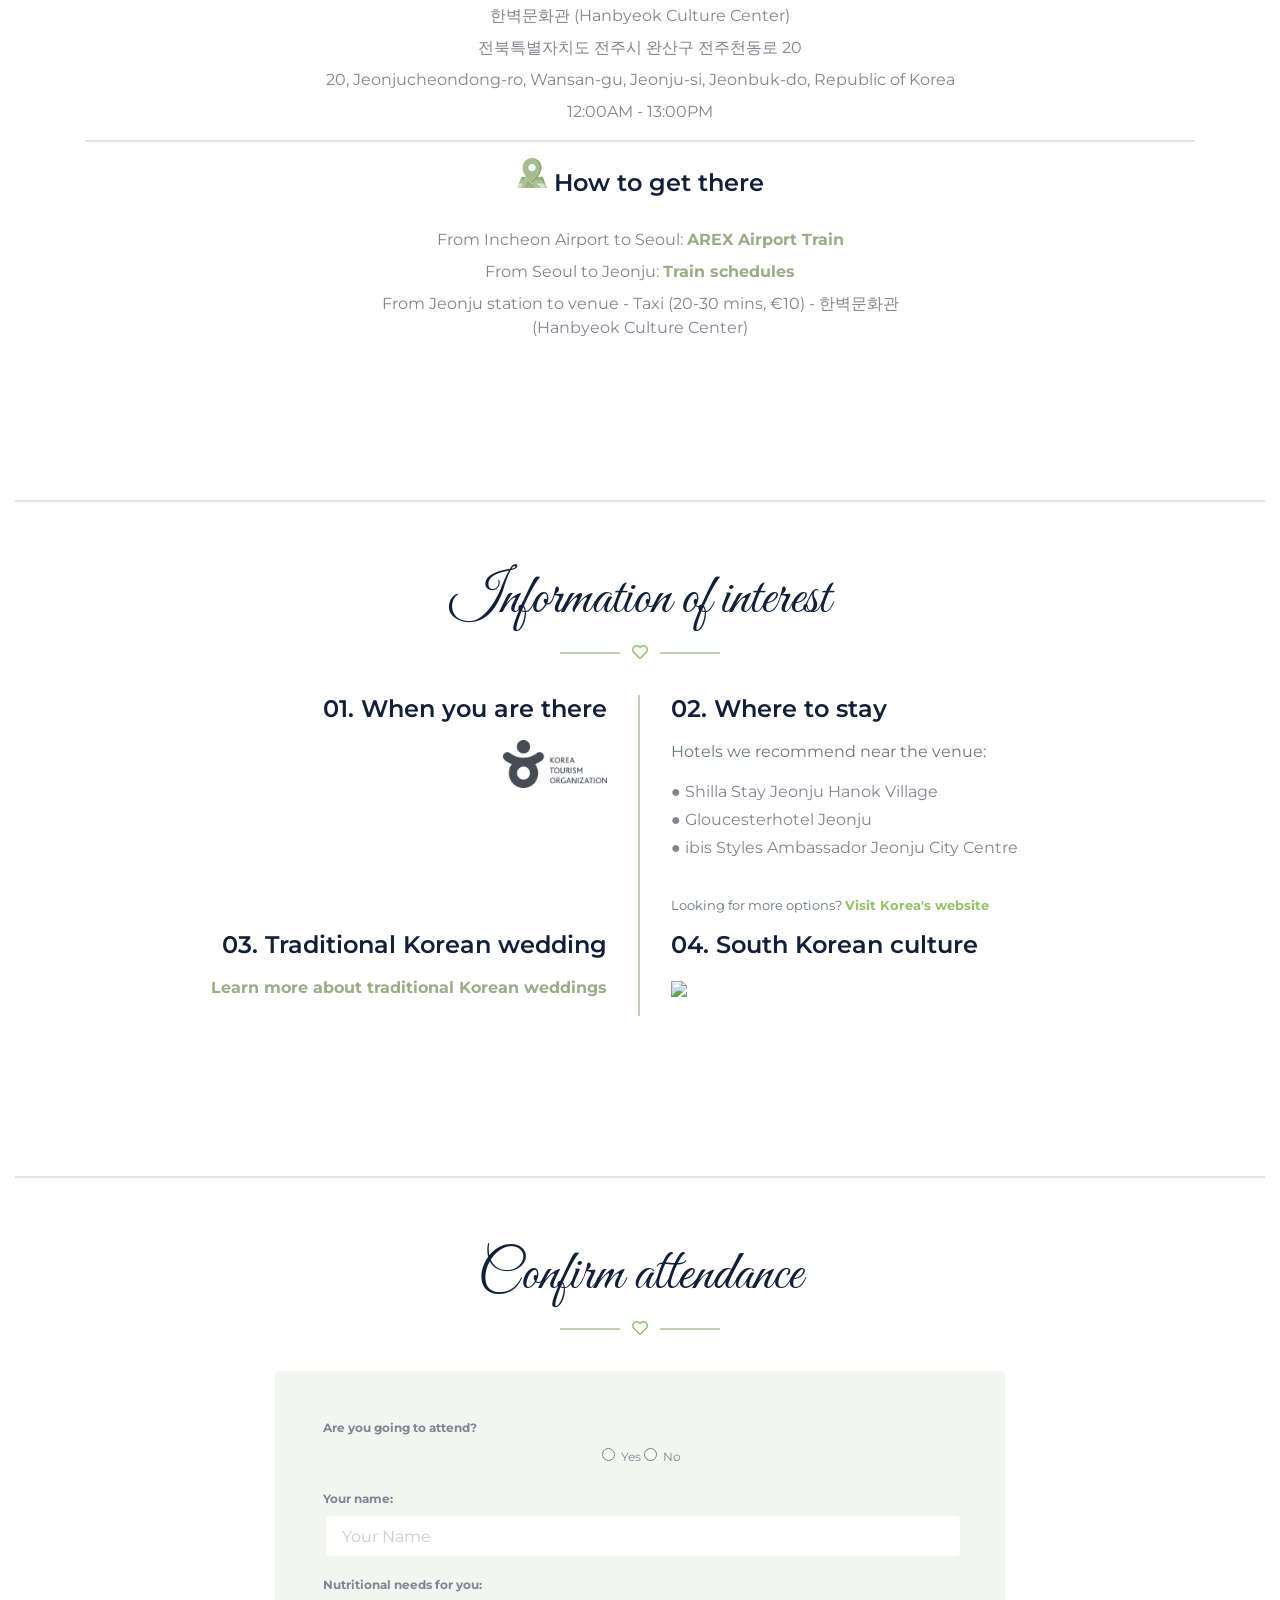
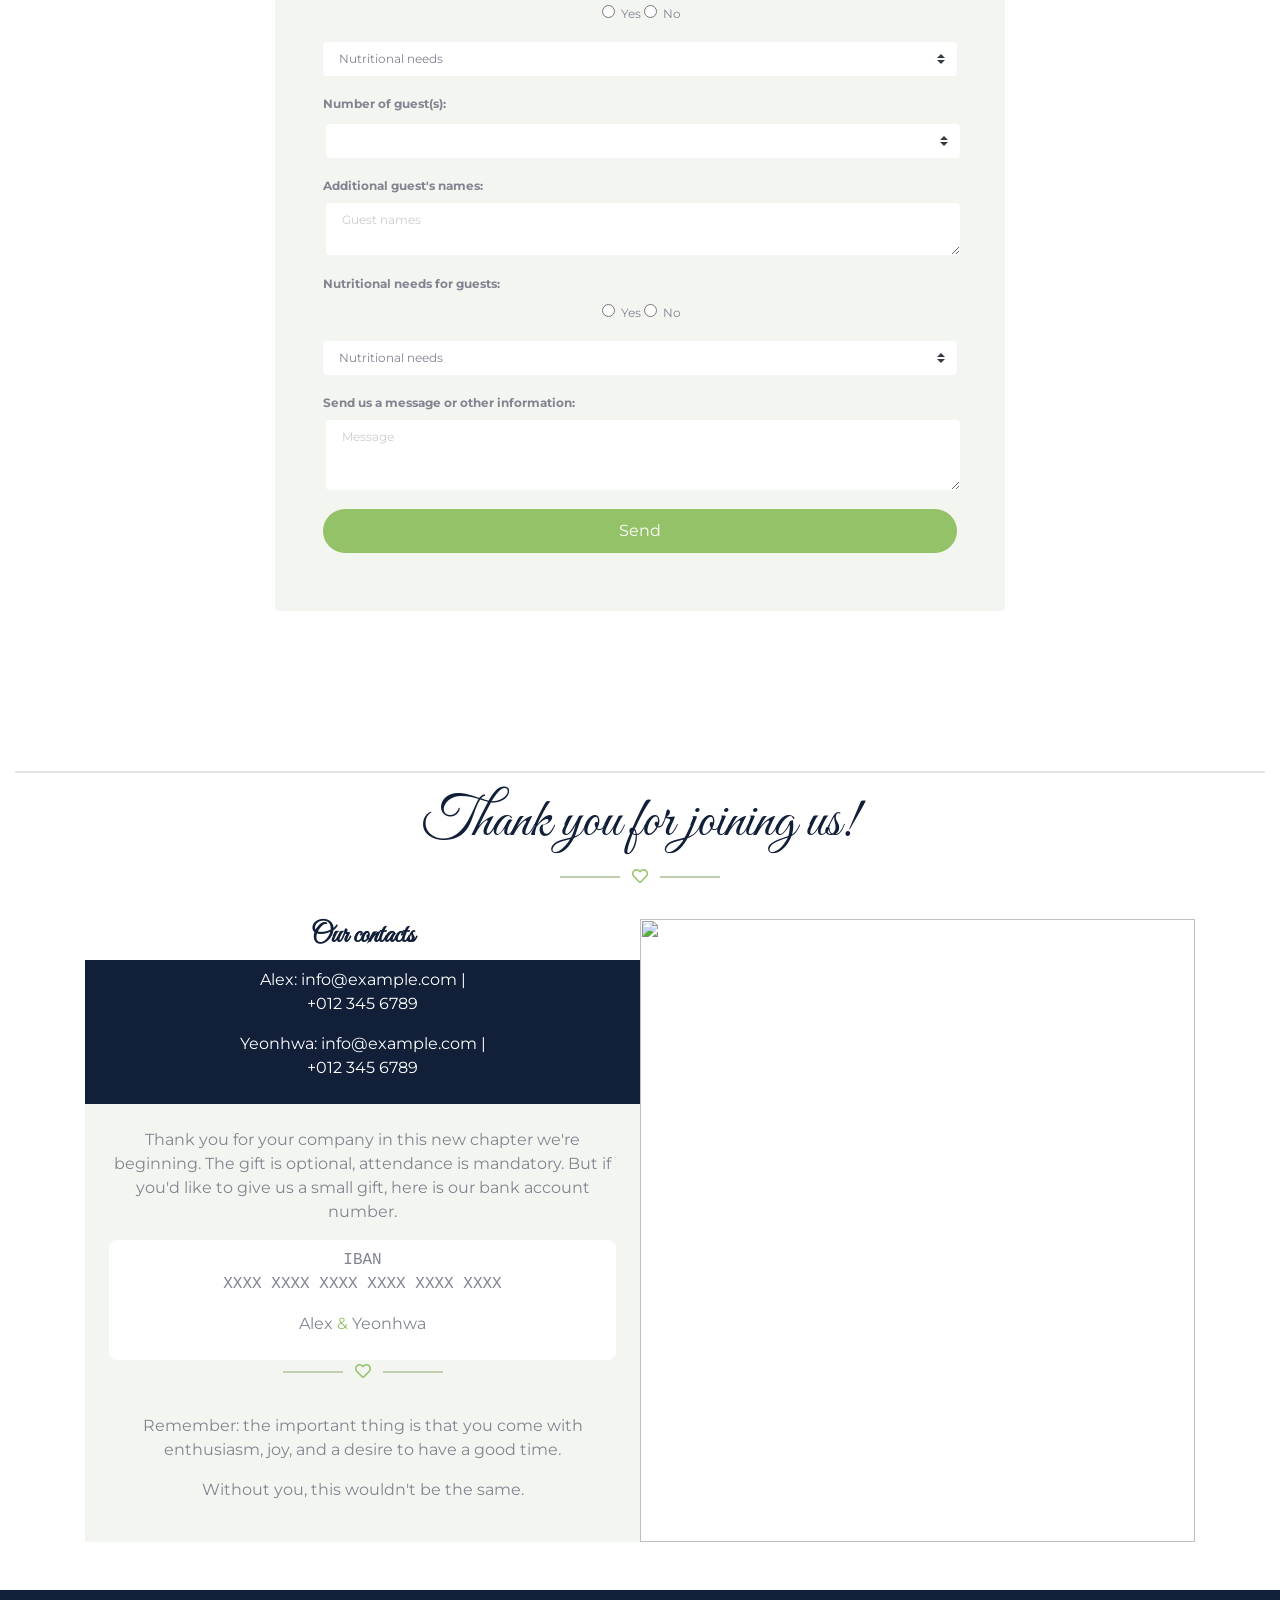
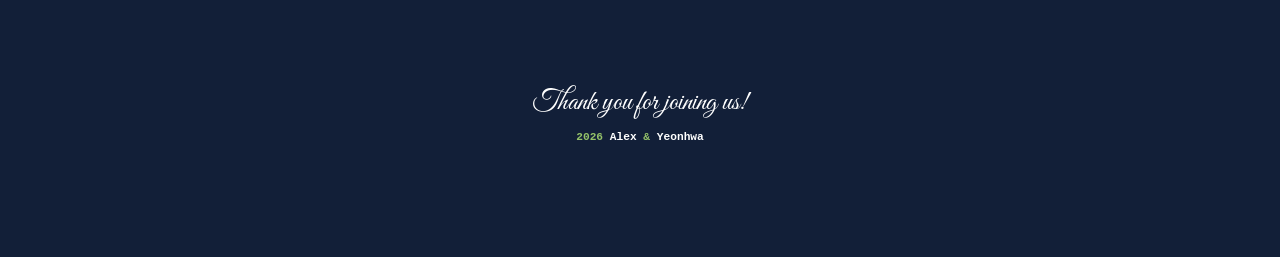
==== commit fcde7c02: "Add files via upload" ====
--- a/index.html
+++ b/index.html
@@ -4,9 +4,11 @@
 <head>
 	<meta charset="utf-8">
 	<title>Alex &#38; Yeonhwa Wedding</title>
-	<meta content="width=device-width, initial-scale=1.0" name="viewport">
+	<meta name="viewport" content="width=device-width, initial-scale=1.0">
+	<!--
 	<meta content="Free HTML Templates" name="keywords">
 	<meta content="Free HTML Templates" name="description">
+-->
 
 	<!-- Favicon -->
 	<link href="img/favicon.ico" rel="icon">
@@ -20,8 +22,10 @@
 	<link href="https://cdnjs.cloudflare.com/ajax/libs/font-awesome/5.10.0/css/all.min.css" rel="stylesheet">
 
 	<!-- Libraries Stylesheet -->
+
 	<link href="lib/owlcarousel/assets/owl.carousel.min.css" rel="stylesheet">
 	<link href="lib/lightbox/css/lightbox.min.css" rel="stylesheet">
+
 
 	<!-- Customized Bootstrap Stylesheet -->
 	<link href="css/style.css" rel="stylesheet">
@@ -39,8 +43,9 @@
 		<div class="collapse navbar-collapse justify-content-between" id="navbarCollapse">
 			<div class="navbar-nav ml-auto py-0">
 				<a href="#home" class="nav-item nav-link active">Home</a>
-				<a href="#about" class="nav-item nav-link">Our song</a>
+				<!--				<a href="#about" class="nav-item nav-link">Our song</a>-->
 				<a href="#event" class="nav-item nav-link">Event</a>
+				<a href="#informa" class="nav-item nav-link">Information</a>
 
 				<!--
 				<a href="#story" class="nav-item nav-link">Story</a>
@@ -51,7 +56,6 @@
 				<h1 class="font-secondary text-white mb-n2">Alex <span class="text-dark-light-green">&#38;</span> Yeonhwa</h1>
 			</a>
 			<div class="navbar-nav mr-auto py-0">
-				<a href="#informa" class="nav-item nav-link">Information</a>
 				<a href="#rsvp" class="nav-item nav-link">RSVP</a>
 				<a href="#contact" class="nav-item nav-link">Contact</a>
 
@@ -66,27 +70,24 @@
 
 
 	<!-- Carousel Start -->
-	<div class="container-fluid p-0 mb-5 pb-5" id="home">
-		<div id="">
-			<div class="carousel-inner">
-				<div class="carousel-item position-relative active" style="height: 100vh; min-height: 400px;">
-					<img class="position-absolute w-100 h-100" src="img/carousel-1.jpg" style="object-fit: cover;">
-					<div class="carousel-caption d-flex flex-column align-items-center justify-content-center">
-						<div class="p-3" style="max-width: 900px;">
-							<h1 class="display-1 font-secondary text-white mt-n3 mb-md-4">Alex <span class="text-dark-light-green">&#38;</span> Yeonhwa</h1>
-							<div class="d-inline-block border-top border-bottom border-light py-3 px-4">
-								<h3 class="font-weight-normal text-white m-0">We're getting married</h3>
-								<h3 class="font-weight-bolder font-secondary text-white m-0" style="font-size: 3rem;letter-spacing: 2px;">10/03/2026</h3>
-							</div>
-							<div class="d-inline-block  border-light py-3 px-4">
-								<h4 class="text-white font-weight-lighter">
-									<blockquote class="blockquote-home">And since then I am because you are,<br>and since then you are, I am and we are,<br>and for love I will be, you will be, we will be.</blockquote>
-								</h4>
-							</div>
+	<div class="container-fluidp-0 mb-5 pb-5" id="home">
+		<div class="carousel-inner">
+			<div class="carousel-item position-relative active" style="height: 100vh; min-height: 400px;">
+				<img class="position-absolute w-100 h-100" src="img/carousel-1.jpg" style="object-fit: cover;">
+				<div class="carousel-caption d-flex flex-column align-items-center justify-content-center">
+					<div class="p-3" style="max-width: 900px;">
+						<h1 class="display-1 font-secondary text-white mt-n3 mb-md-4">Alex <span class="text-dark-light-green">&#38;</span> Yeonhwa</h1>
+						<div class="d-inline-block border-top border-bottom border-light py-3 px-4">
+							<h3 class="font-weight-normal text-white m-0">We're getting married</h3>
+							<h3 class="font-weight-bolder font-secondary text-white m-0" style="font-size: 3rem;letter-spacing: 2px;">10/03/2026</h3>
 						</div>
-					</div>
-				</div>
-
+						<div class="d-inline-block  border-light py-3 px-4">
+							<h4 class="text-white font-weight-lighter">
+								<blockquote class="blockquote-home">And since then I am because you are,<br>and since then you are, I am and we are,<br>and for love I will be, you will be, we will be.</blockquote>
+							</h4>
+						</div>
+					</div>
+				</div>
 			</div>
 
 		</div>
@@ -94,7 +95,7 @@
 	<!-- Carousel End -->
 
 
-
+
 
 
 
@@ -155,43 +156,43 @@
 				<h1 class="font-secondary display-4">Our Wedding Event</h1>
 				<i class="far fa-heart text-dark-light-green"></i>
 			</div>
-			<div class="row justify-content-center">
-				<div class="col-md-6 text-center">
-					<h5 class="font-weight-normal text-muted mb-3 pb-3">Join us on October 3rd, 2026 for a beautiful traditional Korean wedding ceremony.</h5>
-				</div>
-			</div>
-			<div class="row">
-				<div class="col-12">
-					<div class="text-center">
-						<img class="img-fluid mb-4" src="img/event-1.jpg" alt="" style="max-width:400px; border-radius:.5rem;">
-						<h4 class="mb-3">The Ceremony</h4>
-						<p class="mb-2">한벽문화관 (Hanbyeok Culture Center)</p>
-						<p class="mb-2">전북특별자치도 전주시 완산구 전주천동로 20</p>
-						<p class="mb-2">20, Jeonjucheondong-ro, Wansan-gu, Jeonju-si, Jeonbuk-do, Republic of Korea</p>
-						<p class="mb-0">12:00AM - 13:00PM</p>
-					</div>
-				</div>
-				<!--
-				<div class="col-md-6">
-					<div class="text-center text-md-left ml-md-3">
-						<img class="img-fluid mb-4" src="img/event-2.jpg" alt="">
-						<h4 class="mb-3">Wedding Party</h4>
-						<p class="mb-2">한벽문화관 (Hanbyeok Culture Center)</p>
-						<p class="mb-2">전북특별자치도 전주시 완산구 전주천동로 20</p>
-						<p class="mb-2">20, Jeonjucheondong-ro, Wansan-gu, Jeonju-si, Jeonbuk-do, Republic of Korea</p>
-						<p class="mb-0">12:00AM - 13:00PM</p>
-					</div>
-				</div>
-			-->
-			</div>
-			<hr>
-			<div class="row justify-content-center">
-				<div class="col-md-6 text-center">
-					<h4 class="mb-3"><img class="img-fluid mb-4" src="img/mapa.png" alt=""> How to get there</h4>
-					<p class="m-0 mb-2">From Incheon Airport to Seoul: <a href="https://www.seoul-airport.com/arex.php">AREX Airport Train</a></p>
-					<p class="m-0 mb-2">From Seoul to Jeonju: <a href="https://www.koreantrain.com/train-seoul-jeonju">Train schedules</a></p>
-					<p class="m-0">From Jeonju station to venue - Taxi (20-30 mins, €10) - 한벽문화관 (Hanbyeok Culture Center)</p>
-				</div>
+			<div class="row justify-content-center">
+				<div class="col-md-6 text-center">
+					<h5 class="font-weight-normal text-muted mb-3 pb-3">Join us on October 3rd, 2026 for a beautiful traditional Korean wedding ceremony.</h5>
+				</div>
+			</div>
+			<div class="row">
+				<div class="col-12">
+					<div class="text-center">
+						<img class="img-fluid mb-4" src="img/event-1.jpg" alt="" style="max-width:400px; border-radius:.5rem;">
+						<h4 class="mb-3">The Ceremony</h4>
+						<p class="mb-2">한벽문화관 (Hanbyeok Culture Center)</p>
+						<p class="mb-2">전북특별자치도 전주시 완산구 전주천동로 20</p>
+						<p class="mb-2">20, Jeonjucheondong-ro, Wansan-gu, Jeonju-si, Jeonbuk-do, Republic of Korea</p>
+						<p class="mb-0">12:00AM - 13:00PM</p>
+					</div>
+				</div>
+				<!--
+				<div class="col-md-6">
+					<div class="text-center text-md-left ml-md-3">
+						<img class="img-fluid mb-4" src="img/event-2.jpg" alt="">
+						<h4 class="mb-3">Wedding Party</h4>
+						<p class="mb-2">한벽문화관 (Hanbyeok Culture Center)</p>
+						<p class="mb-2">전북특별자치도 전주시 완산구 전주천동로 20</p>
+						<p class="mb-2">20, Jeonjucheondong-ro, Wansan-gu, Jeonju-si, Jeonbuk-do, Republic of Korea</p>
+						<p class="mb-0">12:00AM - 13:00PM</p>
+					</div>
+				</div>
+			-->
+			</div>
+			<hr>
+			<div class="row justify-content-center">
+				<div class="col-md-6 text-center">
+					<h4 class="mb-3"><img class="img-fluid mb-4" src="img/mapa.png" alt=""> How to get there</h4>
+					<p class="m-0 mb-2">From Incheon Airport to Seoul: <a href="https://www.seoul-airport.com/arex.php">AREX Airport Train</a></p>
+					<p class="m-0 mb-2">From Seoul to Jeonju: <a href="https://www.koreantrain.com/train-seoul-jeonju">Train schedules</a></p>
+					<p class="m-0">From Jeonju station to venue - Taxi (20-30 mins, €10) - 한벽문화관 (Hanbyeok Culture Center)</p>
+				</div>
 			</div>
 		</div>
 	</div>
@@ -211,41 +212,41 @@
 
 			<div class="row">
 				<div class="col-md-6 border-right border-primary">
-					<div class="text-center text-md-right mr-md-3 mb-4 mb-md-0">
-						<h4 class="mb-3">01. When you are there
-						</h4>
-						<p><a href="https://english.visitkorea.or.kr/svc/main/index.do">
-								<img class="imagen-link" style="width:20%; height: auto;" src="img/site_logo_turism_Korea.png"></a>
-						</p>
-					</div>
-				</div>
-				<div class="col-md-6">
-					<div class="text-center text-md-left ml-md-3">
-						<h4 class="mb-3">02. Where to stay</h4>
-						<p class="m-0 text-muted mb-3">Hotels we recommend near the venue:</p>
-						<ul class="list-unstyled d-inline-block text-left">
-							<li class="mb-1">&#9679; Shilla Stay Jeonju Hanok Village</li>
-							<li class="mb-1">&#9679; Gloucesterhotel Jeonju</li>
-							<li class="mb-1">&#9679; ibis Styles Ambassador Jeonju City Centre</li>
-						</ul>
-              <p class="mt-3 small text-muted">Looking for more options? <a href="https://english.visitkorea.or.kr/svc/contents/contentsView.do?vcontsId=140676" class="text-dark-light-green">Visit Korea's website</a></p>
-					</div>
-				</div>
+					<div class="text-center text-md-right mr-md-3 mb-4 mb-md-0">
+						<h4 class="mb-3">01. When you are there
+						</h4>
+						<p><a href="https://english.visitkorea.or.kr/svc/main/index.do">
+								<img class="imagen-link" style="width:20%; height: auto;" src="img/site_logo_turism_Korea.png"></a>
+						</p>
+					</div>
+				</div>
+				<div class="col-md-6">
+					<div class="text-center text-md-left ml-md-3">
+						<h4 class="mb-3">02. Where to stay</h4>
+						<p class="m-0 text-muted mb-3">Hotels we recommend near the venue:</p>
+						<ul class="list-unstyled d-inline-block text-left">
+							<li class="mb-1">&#9679; Shilla Stay Jeonju Hanok Village</li>
+							<li class="mb-1">&#9679; Gloucesterhotel Jeonju</li>
+							<li class="mb-1">&#9679; ibis Styles Ambassador Jeonju City Centre</li>
+						</ul>
+						<p class="mt-3 small text-muted">Looking for more options? <a href="https://english.visitkorea.or.kr/svc/contents/contentsView.do?vcontsId=140676" class="text-dark-light-green">Visit Korea's website</a></p>
+					</div>
+				</div>
 			</div>
 			<div class="row">
 				<div class="col-md-6 border-right border-primary">
-					<div class="text-center text-md-right mr-md-3 mb-4 mb-md-0">
-						<h4 class="mb-3">03. Traditional Korean wedding
-						</h4>
-						<p><a href="https://www.brides.com/traditional-korean-wedding-5087200">Learn more about traditional Korean weddings</a></p>
-					</div>
+					<div class="text-center text-md-right mr-md-3 mb-4 mb-md-0">
+						<h4 class="mb-3">03. Traditional Korean wedding
+						</h4>
+						<p><a href="https://www.brides.com/traditional-korean-wedding-5087200">Learn more about traditional Korean weddings</a></p>
+					</div>
 				</div>
 				<div class="col-md-6">
-					<div class="text-center text-md-left ml-md-3">
-						<h4 class="mb-3">04. South Korean culture</h4>
-						<p class="m-0"><a href="https://koreankulture.com/en/korean-culture/"><img class="imagen-link" style="width:15%; height: auto;" src="img/Korean-Kulture.png"></a>
-						</p>
-					</div>
+					<div class="text-center text-md-left ml-md-3">
+						<h4 class="mb-3">04. South Korean culture</h4>
+						<p class="m-0"><a href="https://koreankulture.com/en/korean-culture/"><img class="imagen-link" style="width:15%; height: auto;" src="img/Korean-Kulture.png"></a>
+						</p>
+					</div>
 				</div>
 			</div>
 		</div>
@@ -253,108 +254,108 @@
 	<!-- Information End -->
 
 
-	<!-- RSVP Start -->
-	<div class="container-fluid py-5" id="rsvp">
-		<hr>
-		<div class="container py-5">
-			<div class="section-title position-relative text-center">
-				<h1 class="font-secondary display-4">Confirm attendance</h1>
-				<i class="far fa-heart text-dark-light-green"></i>
-			</div>
-			<div class="row justify-content-center">
-				<div class="col-lg-8">
-					<div class="d-flex flex-column justify-content-center bg-secondary_semi p-4 p-md-5 rounded">
-
-						<form id="contactoForm">
-							<div class="form-row mb-3">
-								<div class="col-12">
-									<p class="mb-2 font-weight-bold">Are you going to attend?</p>
-									<div class="d-flex justify-content-center gap-4">
-										<label class="radio-option"><input type="radio" name="attend" value="yes" required> Yes</label>
-										<label class="radio-option"><input type="radio" name="attend" value="no" required> No</label>
-									</div>
-								</div>
-							</div>
-							<div class="form-row mb-3">
-								<div class="col-12">
-									<label for="name" class="font-weight-bold d-block mb-2">Your name:</label>
-									<input id="name" name="name" type="text" class="form-control bg-white border-0 rounded px-3 py-2 w-100" placeholder="Your Name" />
-								</div>
-							</div>
-							<div class="form-row mb-3">
-								<div class="col-12">
-									<p class="mb-2 font-weight-bold">Nutritional needs for you:</p>
-									<div class="d-flex flex-column align-items-center">
-										<div class="d-flex justify-content-center gap-4 mb-2">
-											<label class="radio-option"><input type="radio" name="nutrineedguest" value="yes" required> Yes</label>
-											<label class="radio-option"><input type="radio" name="nutrineedguest" value="no" required> No</label>
-										</div>
-										<select name="nutritionalguest" class="form-control border-0 rounded px-3 py-2 w-100 custom-select">
-											<option value="nutritionalguest" disabled selected>Nutritional needs</option>
-											<option value="Celiac">Celiac</option>
-											<option value="Egg Intolerant">Egg intolerant</option>
-											<option value="Lactose Intolerant">Lactose intolerant</option>
-											<option value="Nut Intolerant">Nut intolerant</option>
-											<option value="Vegan">Vegan</option>
-											<option value="Vegetarian">Vegetarian</option>
-										</select>
-									</div>
-								</div>
-							</div>
-							<div class="form-row mb-3">
-								<div class="col-12">
-									<label for="ncompanions" class="font-weight-bold d-block mb-2">Number of guest(s):</label>
-									<select name="ncompanions" id="ncompanions" class="form-control border-0 rounded px-3 py-2 w-100 custom-select">
-										<option value="0"> </option>
-										<option value="1">1</option>
-										<option value="2">2</option>
-										<option value="3">3</option>
-										<option value="4">4</option>
-									</select>
-								</div>
-							</div>
-							<div class="form-row mb-3">
-								<div class="col-12">
-									<label for="companionsname" class="font-weight-bold d-block mb-2">Additional guest's names:</label>
-									<textarea id="companionsname" name="companionsname" type="text" class="form-control border-0 rounded px-3 py-2 w-100" rows="2" placeholder="Guest names"></textarea>
-								</div>
-							</div>
-							<div class="form-row mb-3">
-								<div class="col-12">
-									<p class="mb-2 font-weight-bold">Nutritional needs for guests:</p>
-									<div class="d-flex flex-column align-items-center">
-										<div class="d-flex justify-content-center gap-4 mb-2">
-											<label class="radio-option"><input type="radio" name="nutrineedcompanion" value="yes" required> Yes</label>
-											<label class="radio-option"><input type="radio" name="nutrineedcompanion" value="no" required> No</label>
-										</div>
-										<select name="nutricompanion" class="form-control border-0 rounded px-3 py-2 w-100 custom-select">
-											<option value="Nutritional needs" disabled selected>Nutritional needs</option>
-											<option value="Celiac">Celiac</option>
-											<option value="Egg Intolerant">Egg intolerant</option>
-											<option value="Lactose Intolerant">Lactose intolerant</option>
-											<option value="Nut Intolerant">Nut intolerant</option>
-											<option value="Vegan">Vegan</option>
-											<option value="Vegetarian">Vegetarian</option>
-										</select>
-									</div>
-								</div>
-							</div>
-							<div class="form-row mb-3">
-								<div class="col-12">
-									<label class="font-weight-bold d-block mb-2">Send us a message or other information:</label>
-									<textarea name="message" class="form-control border-0 rounded px-3 py-2 w-100" rows="3" placeholder="Message"></textarea>
-								</div>
-							</div>
-							<div class="text-center">
-								<button id="btnEnviar" class="btn btn-primary font-weight-normal py-3 px-5 rounded-pill" type="submit">Send</button>
-							</div>
-							<div id="respuesta" style="margin-top: 10px;" class="text-center"></div>
-						</form>
-					</div>
-				</div>
-			</div>
-		</div>
-	</div>
+	<!-- RSVP Start -->
+	<div class="container-fluid py-5" id="rsvp">
+		<hr>
+		<div class="container py-5">
+			<div class="section-title position-relative text-center">
+				<h1 class="font-secondary display-4">Confirm attendance</h1>
+				<i class="far fa-heart text-dark-light-green"></i>
+			</div>
+			<div class="row justify-content-center">
+				<div class="col-lg-8">
+					<div class="d-flex flex-column justify-content-center bg-secondary_semi p-4 p-md-5 rounded">
+
+						<form id="contactoForm">
+							<div class="form-row mb-3">
+								<div class="col-12">
+									<p class="mb-2 font-weight-bold">Are you going to attend?</p>
+									<div class="d-flex justify-content-center gap-4">
+										<label class="radio-option"><input type="radio" name="attend" value="yes" required> Yes</label>
+										<label class="radio-option"><input type="radio" name="attend" value="no" required> No</label>
+									</div>
+								</div>
+							</div>
+							<div class="form-row mb-3">
+								<div class="col-12">
+									<label for="name" class="font-weight-bold d-block mb-2">Your name:</label>
+									<input id="name" name="name" type="text" class="form-control bg-white border-0 rounded px-3 py-2 w-100" placeholder="Your Name" />
+								</div>
+							</div>
+							<div class="form-row mb-3">
+								<div class="col-12">
+									<p class="mb-2 font-weight-bold">Nutritional needs for you:</p>
+									<div class="d-flex flex-column align-items-center">
+										<div class="d-flex justify-content-center gap-4 mb-2">
+											<label class="radio-option"><input type="radio" name="nutrineedguest" value="yes" required> Yes</label>
+											<label class="radio-option"><input type="radio" name="nutrineedguest" value="no" required> No</label>
+										</div>
+										<select name="nutritionalguest" class="form-control border-0 rounded px-3 py-2 w-100 custom-select">
+											<option value="nutritionalguest" disabled selected>Nutritional needs</option>
+											<option value="Celiac">Celiac</option>
+											<option value="Egg Intolerant">Egg intolerant</option>
+											<option value="Lactose Intolerant">Lactose intolerant</option>
+											<option value="Nut Intolerant">Nut intolerant</option>
+											<option value="Vegan">Vegan</option>
+											<option value="Vegetarian">Vegetarian</option>
+										</select>
+									</div>
+								</div>
+							</div>
+							<div class="form-row mb-3">
+								<div class="col-12">
+									<label for="ncompanions" class="font-weight-bold d-block mb-2">Number of guest(s):</label>
+									<select name="ncompanions" id="ncompanions" class="form-control border-0 rounded px-3 py-2 w-100 custom-select">
+										<option value="0"> </option>
+										<option value="1">1</option>
+										<option value="2">2</option>
+										<option value="3">3</option>
+										<option value="4">4</option>
+									</select>
+								</div>
+							</div>
+							<div class="form-row mb-3">
+								<div class="col-12">
+									<label for="companionsname" class="font-weight-bold d-block mb-2">Additional guest's names:</label>
+									<textarea id="companionsname" name="companionsname" type="text" class="form-control border-0 rounded px-3 py-2 w-100" rows="2" placeholder="Guest names"></textarea>
+								</div>
+							</div>
+							<div class="form-row mb-3">
+								<div class="col-12">
+									<p class="mb-2 font-weight-bold">Nutritional needs for guests:</p>
+									<div class="d-flex flex-column align-items-center">
+										<div class="d-flex justify-content-center gap-4 mb-2">
+											<label class="radio-option"><input type="radio" name="nutrineedcompanion" value="yes" required> Yes</label>
+											<label class="radio-option"><input type="radio" name="nutrineedcompanion" value="no" required> No</label>
+										</div>
+										<select name="nutricompanion" class="form-control border-0 rounded px-3 py-2 w-100 custom-select">
+											<option value="Nutritional needs" disabled selected>Nutritional needs</option>
+											<option value="Celiac">Celiac</option>
+											<option value="Egg Intolerant">Egg intolerant</option>
+											<option value="Lactose Intolerant">Lactose intolerant</option>
+											<option value="Nut Intolerant">Nut intolerant</option>
+											<option value="Vegan">Vegan</option>
+											<option value="Vegetarian">Vegetarian</option>
+										</select>
+									</div>
+								</div>
+							</div>
+							<div class="form-row mb-3">
+								<div class="col-12">
+									<label class="font-weight-bold d-block mb-2">Send us a message or other information:</label>
+									<textarea name="message" class="form-control border-0 rounded px-3 py-2 w-100" rows="3" placeholder="Message"></textarea>
+								</div>
+							</div>
+							<div class="text-center">
+								<button id="btnEnviar" class="btn btn-primary font-weight-normal py-3 px-5 rounded-pill" type="submit">Send</button>
+							</div>
+							<div id="respuesta" style="margin-top: 10px;" class="text-center"></div>
+						</form>
+					</div>
+				</div>
+			</div>
+		</div>
+	</div>
 
 	<!-- regalos -->
 	<div class="container-fluid py-5" id="contact">
@@ -368,16 +369,15 @@
 				<div class="col-md-6 p-0 text-center" class="container-fluid text-white py-5">
 					<h3 class="font-secondary">Our contacts</h3>
 					<div class="bg-dark text-white py-2">
-						<p href="#">Alex: info@example.com | +012 345 6789</p>
-						<p href="#">Yeonhwa: info@example.com | +012 345 6789</p>
+						<p href="#">Alex: info@example.com |<br>+012 345 6789</p>
+						<p href="#">Yeonhwa: info@example.com |<br>+012 345 6789</p>
 					</div>
 					<div class="d-flex flex-column justify-content-center bg-secondary_semi p-4">
 						<p>Thank you for your company in this new chapter we're beginning. The gift is optional, attendance is mandatory. But if you'd like to give us a small gift, here is our bank account number.</p>
 
 						<div class="bg-white iban">
-							<p>XXXXXXXXXXXXXXXXXXXXXXXXXXXXXXXXXXXXXXX</p>
-							<p>IBAN XXXX XXXX XXXX XXXX XXXX XXXX</p>
-							<p>Alex <span class="text-dark-light-green">&#38;</span> Yeonhwa</p>
+							<p class="font-monospace">IBAN<br>XXXX XXXX XXXX XXXX XXXX XXXX</p>
+							<p>Alex <span class="text-dark-light-green ">&#38;</span> Yeonhwa</p>
 						</div>
 						<div>
 							<div class="section-title position-relative"> <i class="far fa-heart text-dark-light-green"></i>
@@ -403,7 +403,8 @@
 		<div class="container-fluid bg-dark text-white py-5">
 			<div class="container text-center py-5">
 				<h3 class="font-secondary font-weight-light text-white mb-n2">Thank you for joining us! </h3><br>
-				<p>Alex <span class="text-dark-light-green">&#38;</span> Yeonhwa</p>
+
+				<p class="font-weight-bolder font-monospace"><span class="text-dark-light-green">2026</span> Alex <span class="text-dark-light-green">&#38;</span> Yeonhwa</p>
 
 				<!-- <div class="d-flex justify-content-center mb-4">
                 <a class="btn btn-lg btn-outline-light btn-lg-square mr-2" href="#"><i class="fab fa-twitter"></i></a>
@@ -446,42 +447,42 @@
 	<script src="js/main.js"></script>
 
 
-		<script>
-		const formulario = document.getElementById('contactoForm');
-		const respuestaVisual = document.getElementById('respuesta');
-		const boton = document.getElementById('btnEnviar');
-
-		formulario.addEventListener('submit', function(e) {
-			e.preventDefault();
-
-			boton.disabled = true;
-			boton.innerText = "Sending...";
-			respuestaVisual.innerText = "Processing your message...";
-
-			const datos = new FormData(formulario);
-			const url = 'https://script.google.com/macros/s/AKfycbwK4TyFvcQsBrlS-TJcxygdI5Q34UQXsyZIO8IEEPTDbDvqiJaVRNr7rJMWVWj1KH8uuQ/exec';
-
-			fetch(url, {
-					method: 'POST',
-					body: datos,
-					mode: 'no-cors'
-				})
-				.then(() => {
-					respuestaVisual.style.color = "#28a745";
-					respuestaVisual.innerText = "Message sent successfully!";
-					formulario.reset();
-				})
-				.catch(error => {
-					respuestaVisual.style.color = "#dc3545";
-					respuestaVisual.innerText = "Error sending message: " + error.message;
-				})
-				.finally(() => {
-					boton.disabled = false;
-					boton.innerText = "Send";
-				});
-		});
-
-	</script>
+	<script>
+		const formulario = document.getElementById('contactoForm');
+		const respuestaVisual = document.getElementById('respuesta');
+		const boton = document.getElementById('btnEnviar');
+
+		formulario.addEventListener('submit', function(e) {
+			e.preventDefault();
+
+			boton.disabled = true;
+			boton.innerText = "Sending...";
+			respuestaVisual.innerText = "Processing your message...";
+
+			const datos = new FormData(formulario);
+			const url = 'https://script.google.com/macros/s/AKfycbwK4TyFvcQsBrlS-TJcxygdI5Q34UQXsyZIO8IEEPTDbDvqiJaVRNr7rJMWVWj1KH8uuQ/exec';
+
+			fetch(url, {
+					method: 'POST',
+					body: datos,
+					mode: 'no-cors'
+				})
+				.then(() => {
+					respuestaVisual.style.color = "#28a745";
+					respuestaVisual.innerText = "Message sent successfully!";
+					formulario.reset();
+				})
+				.catch(error => {
+					respuestaVisual.style.color = "#dc3545";
+					respuestaVisual.innerText = "Error sending message: " + error.message;
+				})
+				.finally(() => {
+					boton.disabled = false;
+					boton.innerText = "Send";
+				});
+		});
+
+	</script>
 
 </body>
 
--- a/css/style.css
+++ b/css/style.css
@@ -339,11 +339,34 @@
 	padding: 0;
 }
 
+.radio-option {
+	width: auto;
+	box-sizing: border-box;
+	padding: 0rem;
+}
+
 fieldset {
 	min-width: 0;
 	padding: 0;
 	margin: 0;
 	border: 0;
+	background-color: #c0CFB2;
+}
+
+#contactoForm fieldset {
+	background-color: rgba(192, 207, 178, 0.2);
+	/*	border: 1px solid blue;*/
+}
+
+
+#contactoForm textarea {
+	font-size: inherit;
+	color: inherit;
+}
+
+#contactoForm select {
+	font-size: inherit;
+	color: inherit;
 }
 
 legend {
@@ -587,6 +610,18 @@
 	font-size: 1.25rem;
 }
 
+.blockquote-home {
+	display: block;
+	font-size: 100%;
+	color: #fff8e7;
+}
+
+.iban {
+	padding: .5em;
+	border-radius: .5rem;
+
+}
+
 .blockquote-footer {
 	display: block;
 	font-size: 80%;
@@ -595,6 +630,13 @@
 
 .blockquote-footer::before {
 	content: "\2014\00A0";
+}
+
+.footer-company-name {
+	font-size: 70%;
+	margin: 0px;
+	padding: 0px;
+	/*	border: 1px solid blue;*/
 }
 
 .img-fluid {
@@ -2349,7 +2391,7 @@
 }
 
 form textarea {
-	border: 1px solid blue !imnportant;
+	/*	border: 1px solid blue !imnportant;*/
 	font-size: 50rem !imnportant;
 }
 
@@ -2749,33 +2791,35 @@
 }
 
 .btn-primary {
-
 	color: #fff;
-	background-color: #99AD87;
-	border-color: #99AD87;
+	background-color: #94c269;
+	/*	border-color: #94c269;*/
 	border-radius: .5em;
+	padding: 0px;
 }
 
 .btn-primary:hover {
-	color: #fff;
+	color: #121F38;
 	background-color: #c0CFB2;
-	border-color: #99AD87;
-	box-shadow: 0 0 0 0.1rem rgba(153, 173, 135, 0.5);
+	font-weight: bold;
+	/*	border-color: #99AD87;*/
+	/*	box-shadow: 0 0 0 0.1rem rgba(153, 173, 135, 0.5);*/
 }
 
 .btn-primary:focus,
 .btn-primary.focus {
 	color: #121F38;
-	background-color: #db4e4e;
-	border-color: #db4e4e;
-	box-shadow: 0 0 0 0.2rem rgba(232, 142, 77, 0.5);
+	background-color: #c0CFB2;
+	font-weight: bold;
+	/*	border-color: #db4e4e;*/
+	/*	box-shadow: 0 0 0 0.2rem rgba(232, 142, 77, 0.5);*/
 }
 
 .btn-primary.disabled,
 .btn-primary:disabled {
 	color: #fff;
 	background-color: rgba(232, 142, 77, 0.5);
-	border-color: rgba(232, 142, 77, 0.5);
+	/*	border-color: rgba(232, 142, 77, 0.5);*/
 }
 
 .btn-primary:not(:disabled):not(.disabled):active,
@@ -2802,14 +2846,15 @@
 .btn-secondary:hover {
 	color: #212529;
 	background-color: #d3e6eb;
-	border-color: #cae1e7;
+	/*	border-color: #cae1e7;
+	*/
 }
 
 .btn-secondary:focus,
 .btn-secondary.focus {
 	color: #212529;
 	background-color: #d3e6eb;
-	border-color: #cae1e7;
+	/*	border-color: #cae1e7;*/
 	box-shadow: 0 0 0 0.2rem rgba(206, 214, 216, 0.5);
 }
 
@@ -2832,6 +2877,12 @@
 .btn-secondary:not(:disabled):not(.disabled).active:focus,
 .show > .btn-secondary.dropdown-toggle:focus {
 	box-shadow: 0 0 0 0.2rem rgba(206, 214, 216, 0.5);
+}
+
+#btnEnviar {
+	padding: .5rem !important;
+	margin: auto;
+	width: 100%;
 }
 
 .btn-success {
@@ -3905,7 +3956,8 @@
 	white-space: nowrap;
 	background-color: #e9ecef;
 	border: 1px solid #ced4da;
-	border-radius: .2rem
+	border-radius: .2rem;
+
 }
 
 .input-group-text input[type="text"] {
@@ -3915,7 +3967,6 @@
 .input-group-text input[type="radio"],
 .input-group-text input[type="checkbox"] {
 	margin-top: 0;
-
 }
 
 .input-group-lg > .form-control:not(textarea),
@@ -6764,6 +6815,10 @@
 	background-color: #EDF5F7 !important;
 }
 
+.bg-secondary_semi {
+	background-color: rgba(192, 207, 178, 0.2) !important;
+}
+
 a.bg-secondary:hover,
 a.bg-secondary:focus,
 button.bg-secondary:hover,
@@ -6841,6 +6896,11 @@
 
 .bg-white {
 	background-color: #fff !important;
+}
+
+.bg-crema {
+	background-color: #fff8e7 !important;
+
 }
 
 .bg-transparent {
@@ -10467,12 +10527,20 @@
 	font-weight: bolder !important;
 }
 
+.font-monospace {
+	font-family: monospace !important;
+}
+
 .font-italic {
 	font-style: italic !important;
 }
 
 .text-white {
 	color: #fff !important;
+}
+
+.text-crema {
+	color: #fff8e7 !important;
 }
 
 .text-primary {
@@ -10554,6 +10622,19 @@
 a.text-dark-light:hover,
 a.text-dark:focus {
 	color: black !important;
+}
+
+.text-dark-light-green,
+.text-dark-light-green a {
+	color: #94c269 !important;
+}
+
+.text-dark-light-green a:hover {
+	color: #c0CFB2 !important;
+}
+
+a > img:hover {
+	box-shadow: 1px 1px 5px #c0CFB2;
 }
 
 .text-body {
@@ -10653,6 +10734,7 @@
 		size: a3;
 	}
 
+	/* comentado movil
 	body {
 		min-width: 992px !important;
 	}
@@ -10660,6 +10742,7 @@
 	.container {
 		min-width: 992px !important;
 	}
+*/
 
 	.navbar {
 		display: none;
@@ -10787,6 +10870,7 @@
 	right: 0;
 	bottom: 0;
 	background: rgba(0, 0, 0, 0.5);
+	z-index: 1;
 	z-index: 1;
 }
 
@@ -11019,3 +11103,34 @@
 		border-right: none !important;
 	}
 }
+
+/*nuevo movil*/
+* {
+	box-sizing: boder-box
+}
+
+/*
+img {
+	max-width: 100%
+}
+
+body {
+	margin: 0;
+}*/
+
+/* Equivalente a min-width: 768px */
+@media (width >=768px) {}
+
+/* Equivalente a un rango entre 320px y 480px */
+@media (320px <=width <=480px) {
+	body {
+		width: 100vw !important;
+	}
+
+	.container {
+		width: 90vw !important;
+		box-sizing: boder-box;
+		overflow-x: hidden;
+		/*		border: 2px solid red;*/
+	}
+}
